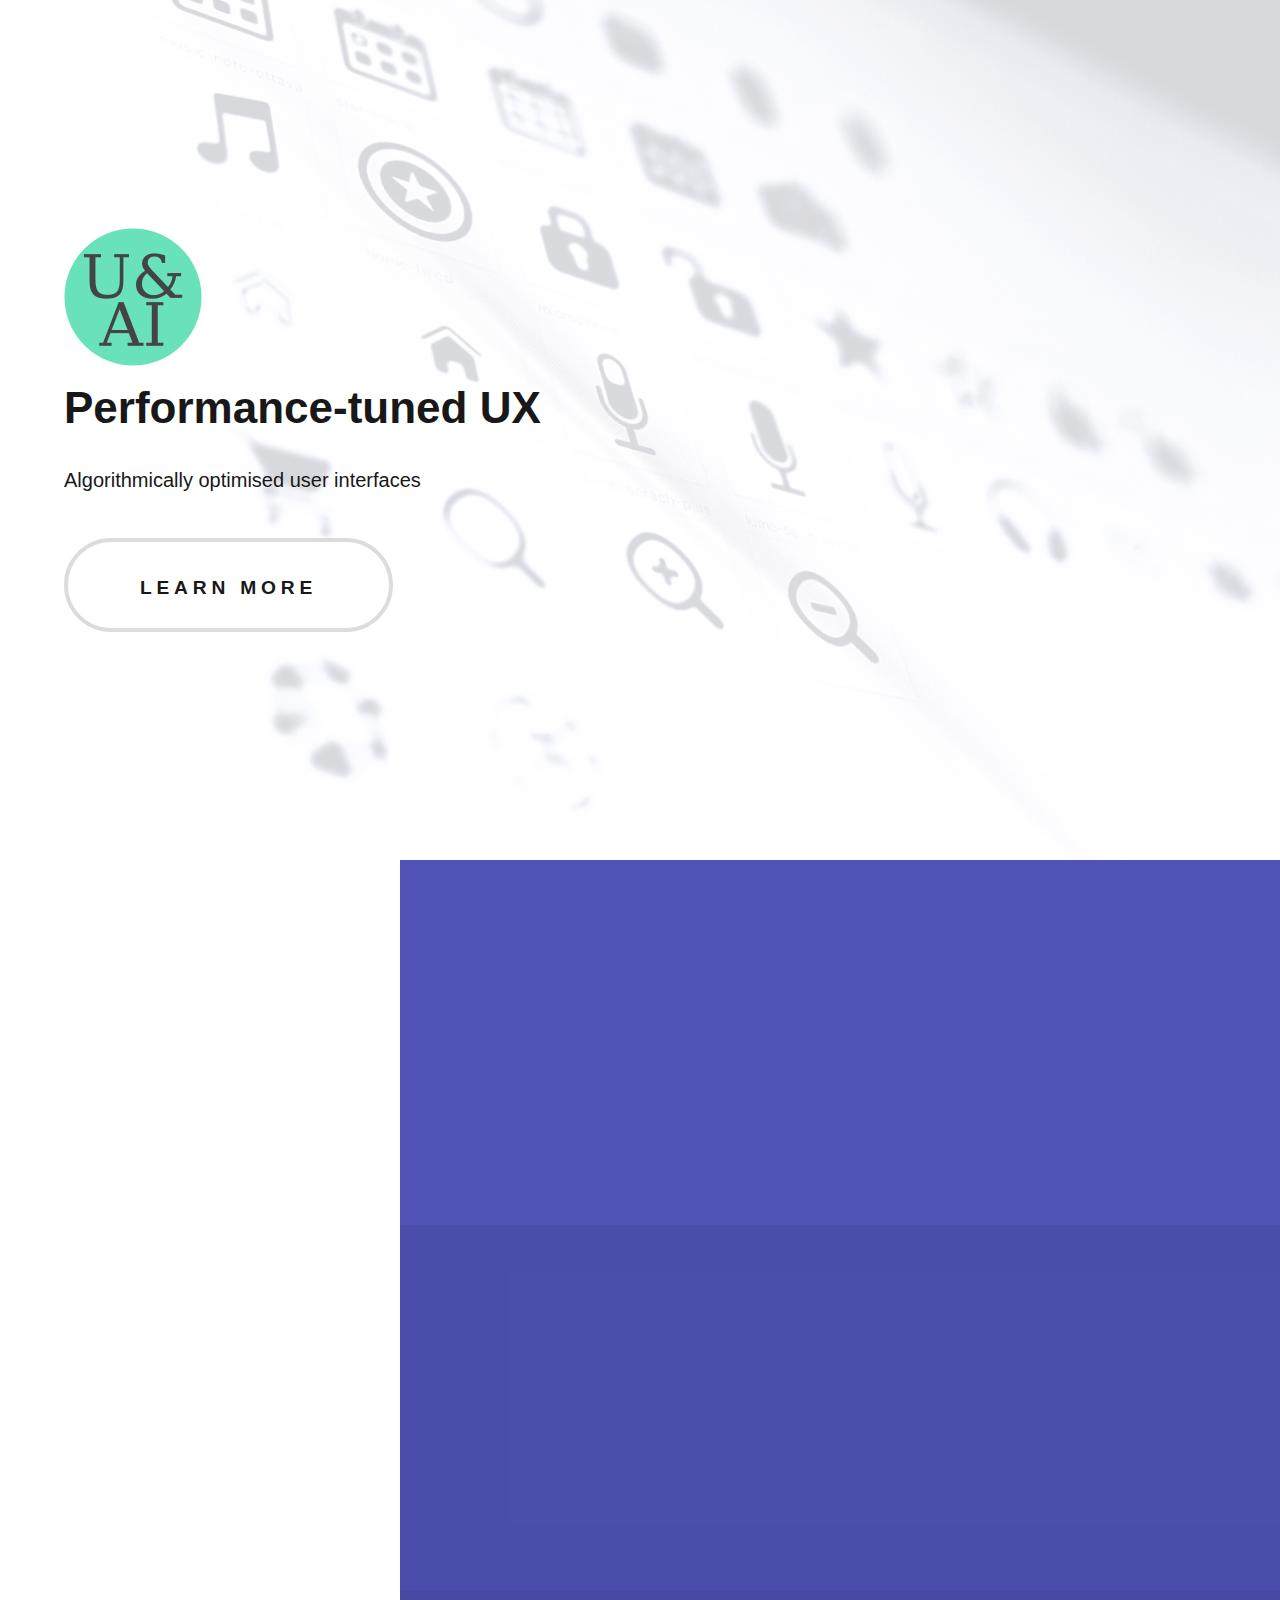
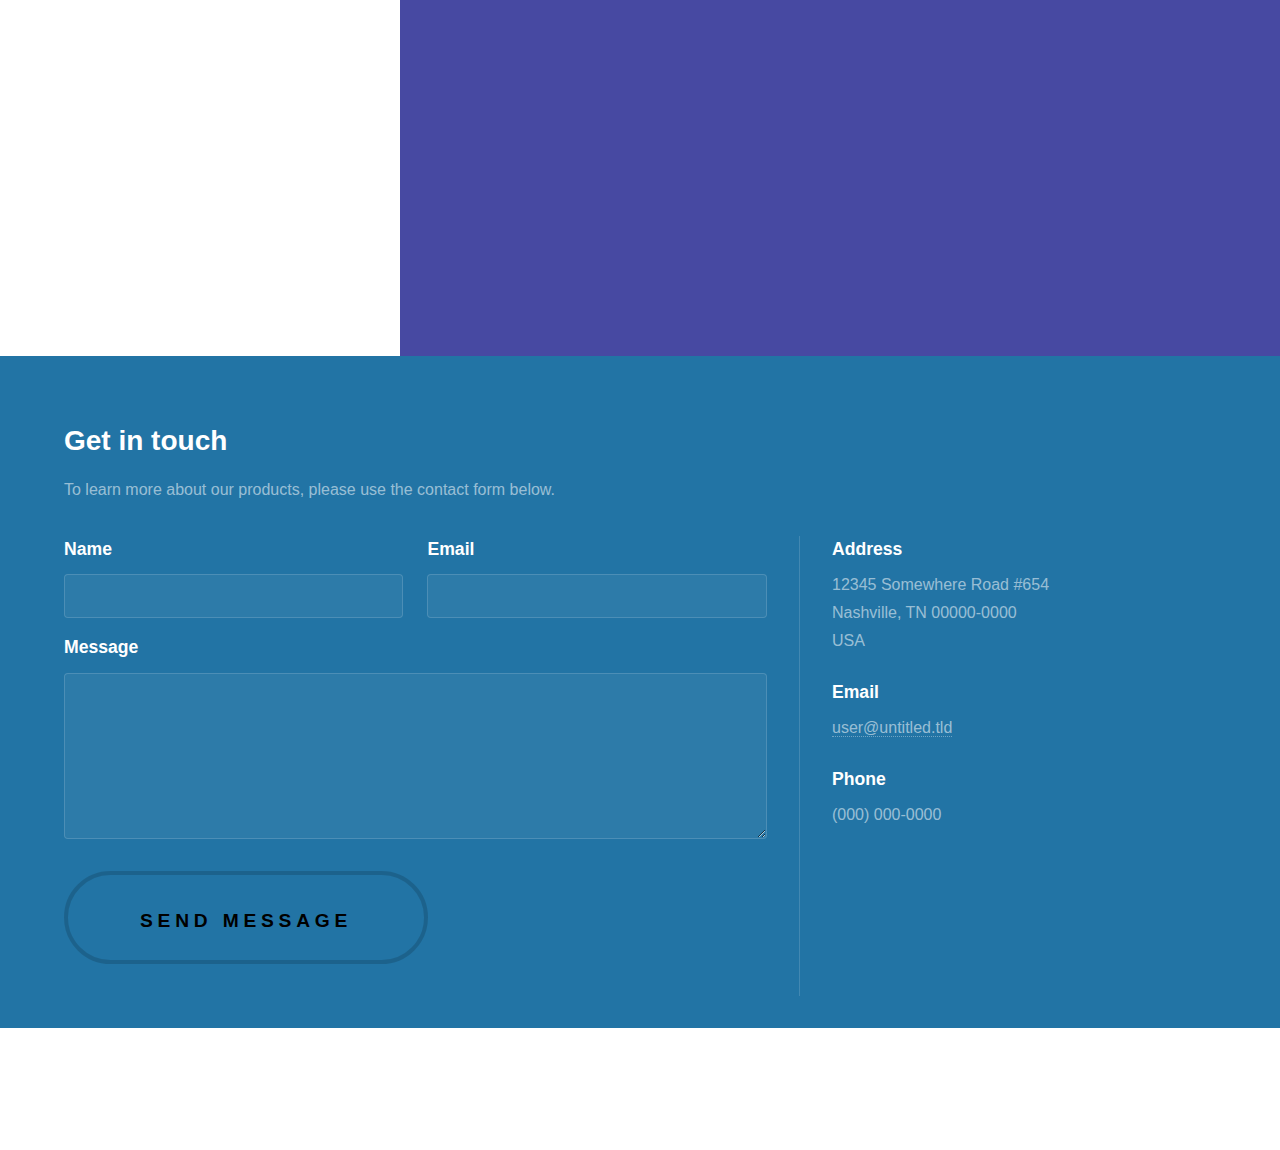
==== index.html @ 69322f47 "Update" ====
<!DOCTYPE HTML>
<!--
	Hyperspace by HTML5 UP
	html5up.net | @ajlkn
	Free for personal and commercial use under the CCA 3.0 license (html5up.net/license)
-->
<html>
	<head>
		<title>U&AI</title>
		<meta charset="utf-8" />
		<meta name="viewport" content="width=device-width, initial-scale=1" />
		<!--[if lte IE 8]><script src="assets/js/ie/html5shiv.js"></script><![endif]-->
		<link rel="stylesheet" href="assets/css/main.css" />
		<!--[if lte IE 9]><link rel="stylesheet" href="assets/css/ie9.css" /><![endif]-->
		<!--[if lte IE 8]><link rel="stylesheet" href="assets/css/ie8.css" /><![endif]-->
	</head>
	<body>

		<!-- Sidebar -->
<!-- 			<section id="sidebar">
				<div class="inner">
					<nav>
						<ul>
							<li><a href="#intro">Welcome</a></li>
							<li><a href="#one">Who we are</a></li>
							<li><a href="#three">Get in touch</a></li>
						</ul>
					</nav>
				</div>
			</section> -->

		<!-- Wrapper -->
			<div id="wrapper">

				<!-- Intro -->
					<section id="intro" class="wrapper style1 fullscreen fade-up">
						<div class="inner">
							<img src="images/logo.png" alt="" data-position="center center" />
							<h1 style='color:#000000'>Performance-tuned UX</h1>
							<p style='color:#000000'>Algorithmically optimised user interfaces</p>
							<ul class="actions">
								<li><a href="#one" class="button scrolly">Learn more</a></li>
							</ul>
						</div>
					</section>

				<!-- One -->
					<section id="one" class="wrapper style2 spotlights">
						<section>
							<a href="#" class="image"><img src="images/pic01.jpg" alt="" data-position="center center" /></a>
							<div class="content">
								<div class="inner">
									<h2>Automated A/B Testing</h2>
									<p>Phasellus convallis elit id ullamcorper pulvinar. Duis aliquam turpis mauris, eu ultricies erat malesuada quis. Aliquam dapibus.</p>
									<ul class="actions">
										<li><a href="#" class="button">Learn more</a></li>
									</ul>
								</div>
							</div>
						</section>
						<section>
							<a href="#" class="image"><img src="images/pic02.jpg" alt="" data-position="top center" /></a>
							<div class="content">
								<div class="inner">
									<h2>User Analytics</h2>
									<p>Phasellus convallis elit id ullamcorper pulvinar. Duis aliquam turpis mauris, eu ultricies erat malesuada quis. Aliquam dapibus.</p>
									<ul class="actions">
										<li><a href="#" class="button">Learn more</a></li>
									</ul>
								</div>
							</div>
						</section>
						<section>
							<a href="#" class="image"><img src="images/pic03.jpg" alt="" data-position="25% 25%" /></a>
							<div class="content">
								<div class="inner">
									<h2>Ultricies aliquam</h2>
									<p>Phasellus convallis elit id ullamcorper pulvinar. Duis aliquam turpis mauris, eu ultricies erat malesuada quis. Aliquam dapibus.</p>
									<ul class="actions">
										<li><a href="#" class="button">Learn more</a></li>
									</ul>
								</div>
							</div>
						</section>
					</section>

 				<!-- Two -->
					<!-- <section id="two" class="wrapper style3 fade-up">
						<div class="inner">
							<h2>What we do</h2>
							<p>Phasellus convallis elit id ullamcorper pulvinar. Duis aliquam turpis mauris, eu ultricies erat malesuada quis. Aliquam dapibus, lacus eget hendrerit bibendum, urna est aliquam sem, sit amet imperdiet est velit quis lorem.</p>
							<div class="features">
								<section>
									<span class="icon major fa-code"></span>
									<h3>Lorem ipsum amet</h3>
									<p>Phasellus convallis elit id ullam corper amet et pulvinar. Duis aliquam turpis mauris, sed ultricies erat dapibus.</p>
								</section>
								<section>
									<span class="icon major fa-lock"></span>
									<h3>Aliquam sed nullam</h3>
									<p>Phasellus convallis elit id ullam corper amet et pulvinar. Duis aliquam turpis mauris, sed ultricies erat dapibus.</p>
								</section>
								<section>
									<span class="icon major fa-cog"></span>
									<h3>Sed erat ullam corper</h3>
									<p>Phasellus convallis elit id ullam corper amet et pulvinar. Duis aliquam turpis mauris, sed ultricies erat dapibus.</p>
								</section>
								<section>
									<span class="icon major fa-desktop"></span>
									<h3>Veroeros quis lorem</h3>
									<p>Phasellus convallis elit id ullam corper amet et pulvinar. Duis aliquam turpis mauris, sed ultricies erat dapibus.</p>
								</section>
								<section>
									<span class="icon major fa-chain"></span>
									<h3>Urna quis bibendum</h3>
									<p>Phasellus convallis elit id ullam corper amet et pulvinar. Duis aliquam turpis mauris, sed ultricies erat dapibus.</p>
								</section>
								<section>
									<span class="icon major fa-diamond"></span>
									<h3>Aliquam urna dapibus</h3>
									<p>Phasellus convallis elit id ullam corper amet et pulvinar. Duis aliquam turpis mauris, sed ultricies erat dapibus.</p>
								</section>
							</div>
							<ul class="actions">
								<li><a href="#" class="button">Learn more</a></li>
							</ul>
						</div>
					</section> -->

				<!-- Three -->
					<section id="three" class="wrapper style1 fade-up">
						<div class="inner">
							<h2>Get in touch</h2>
							<p>To learn more about our products, please use the contact form below.</p>
							<div class="split style1">
								<section>
									<form method="post" action="#">
										<div class="field half first">
											<label for="name">Name</label>
											<input type="text" name="name" id="name" />
										</div>
										<div class="field half">
											<label for="email">Email</label>
											<input type="text" name="email" id="email" />
										</div>
										<div class="field">
											<label for="message">Message</label>
											<textarea name="message" id="message" rows="5"></textarea>
										</div>
										<ul class="actions">
											<li><a href="" class="button submit">Send Message</a></li>
										</ul>
									</form>
								</section>
								<section>
									<ul class="contact">
										<li>
											<h3>Address</h3>
											<span>12345 Somewhere Road #654<br />
											Nashville, TN 00000-0000<br />
											USA</span>
										</li>
										<li>
											<h3>Email</h3>
											<a href="#">user@untitled.tld</a>
										</li>
										<li>
											<h3>Phone</h3>
											<span>(000) 000-0000</span>
										</li>
<!-- 										<li>
											<h3>Social</h3>
											<ul class="icons">
												<li><a href="#" class="fa-twitter"><span class="label">Twitter</span></a></li>
												<li><a href="#" class="fa-facebook"><span class="label">Facebook</span></a></li>
												<li><a href="#" class="fa-github"><span class="label">GitHub</span></a></li>
												<li><a href="#" class="fa-instagram"><span class="label">Instagram</span></a></li>
												<li><a href="#" class="fa-linkedin"><span class="label">LinkedIn</span></a></li>
											</ul>
										</li> -->
									</ul>
								</section>
							</div>
						</div>
					</section>

			</div>

		<!-- Footer -->
			<footer id="footer" class="wrapper style1-alt">
				<div class="inner">
					<ul class="menu">
						<!-- <li>&copy; Untitled. All rights reserved.</li><li>Design: <a href="http://html5up.net">HTML5 UP</a></li> -->
					</ul>
				</div>
			</footer>

		<!-- Scripts -->
			<script src="assets/js/jquery.min.js"></script>
			<script src="assets/js/jquery.scrollex.min.js"></script>
			<script src="assets/js/jquery.scrolly.min.js"></script>
			<script src="assets/js/skel.min.js"></script>
			<script src="assets/js/util.js"></script>
			<!--[if lte IE 8]><script src="assets/js/ie/respond.min.js"></script><![endif]-->
			<script src="assets/js/main.js"></script>

	</body>
</html>
---- assets/css/main.css ----
@import url(font-awesome.min.css);

/*
	Hyperspace by HTML5 UP
	html5up.net | @ajlkn
	Free for personal and commercial use under the CCA 3.0 license (html5up.net/license)
*/

/* Reset */

	html, body, div, span, applet, object, iframe, h1, h2, h3, h4, h5, h6, p, blockquote, pre, a, abbr, acronym, address, big, cite, code, del, dfn, em, img, ins, kbd, q, s, samp, small, strike, strong, sub, sup, tt, var, b, u, i, center, dl, dt, dd, ol, ul, li, fieldset, form, label, legend, table, caption, tbody, tfoot, thead, tr, th, td, article, aside, canvas, details, embed, figure, figcaption, footer, header, hgroup, menu, nav, output, ruby, section, summary, time, mark, audio, video {
		margin: 0;
		padding: 0;
		border: 0;
		font-size: 100%;
		font: inherit;
		vertical-align: baseline;
	}

	article, aside, details, figcaption, figure, footer, header, hgroup, menu, nav, section {
		display: block;
	}

	body {
		line-height: 1;
	}

	ol, ul {
		list-style: none;
	}

	blockquote, q {
		quotes: none;
	}

	blockquote:before, blockquote:after, q:before, q:after {
		content: '';
		content: none;
	}

	table {
		border-collapse: collapse;
		border-spacing: 0;
	}

	body {
		-webkit-text-size-adjust: none;
	}

/* Box Model */

	*, *:before, *:after {
		-moz-box-sizing: border-box;
		-webkit-box-sizing: border-box;
		box-sizing: border-box;
	}

/* Grid */

	.row {
		border-bottom: solid 1px transparent;
		-moz-box-sizing: border-box;
		-webkit-box-sizing: border-box;
		box-sizing: border-box;
	}

	.row > * {
		float: left;
		-moz-box-sizing: border-box;
		-webkit-box-sizing: border-box;
		box-sizing: border-box;
	}

	.row:after, .row:before {
		content: '';
		display: block;
		clear: both;
		height: 0;
	}

	.row.uniform > * > :first-child {
		margin-top: 0;
	}

	.row.uniform > * > :last-child {
		margin-bottom: 0;
	}

	.row.\30 \25 > * {
		padding: 0 0 0 0em;
	}

	.row.\30 \25 {
		margin: 0 0 -1px 0em;
	}

	.row.uniform.\30 \25 > * {
		padding: 0em 0 0 0em;
	}

	.row.uniform.\30 \25 {
		margin: 0em 0 -1px 0em;
	}

	.row > * {
		padding: 0 0 0 1.5em;
	}

	.row {
		margin: 0 0 -1px -1.5em;
	}

	.row.uniform > * {
		padding: 1.5em 0 0 1.5em;
	}

	.row.uniform {
		margin: -1.5em 0 -1px -1.5em;
	}

	.row.\32 00\25 > * {
		padding: 0 0 0 3em;
	}

	.row.\32 00\25 {
		margin: 0 0 -1px -3em;
	}

	.row.uniform.\32 00\25 > * {
		padding: 3em 0 0 3em;
	}

	.row.uniform.\32 00\25 {
		margin: -3em 0 -1px -3em;
	}

	.row.\31 50\25 > * {
		padding: 0 0 0 2.25em;
	}

	.row.\31 50\25 {
		margin: 0 0 -1px -2.25em;
	}

	.row.uniform.\31 50\25 > * {
		padding: 2.25em 0 0 2.25em;
	}

	.row.uniform.\31 50\25 {
		margin: -2.25em 0 -1px -2.25em;
	}

	.row.\35 0\25 > * {
		padding: 0 0 0 0.75em;
	}

	.row.\35 0\25 {
		margin: 0 0 -1px -0.75em;
	}

	.row.uniform.\35 0\25 > * {
		padding: 0.75em 0 0 0.75em;
	}

	.row.uniform.\35 0\25 {
		margin: -0.75em 0 -1px -0.75em;
	}

	.row.\32 5\25 > * {
		padding: 0 0 0 0.375em;
	}

	.row.\32 5\25 {
		margin: 0 0 -1px -0.375em;
	}

	.row.uniform.\32 5\25 > * {
		padding: 0.375em 0 0 0.375em;
	}

	.row.uniform.\32 5\25 {
		margin: -0.375em 0 -1px -0.375em;
	}

	.\31 2u, .\31 2u\24 {
		width: 100%;
		clear: none;
		margin-left: 0;
	}

	.\31 1u, .\31 1u\24 {
		width: 91.6666666667%;
		clear: none;
		margin-left: 0;
	}

	.\31 0u, .\31 0u\24 {
		width: 83.3333333333%;
		clear: none;
		margin-left: 0;
	}

	.\39 u, .\39 u\24 {
		width: 75%;
		clear: none;
		margin-left: 0;
	}

	.\38 u, .\38 u\24 {
		width: 66.6666666667%;
		clear: none;
		margin-left: 0;
	}

	.\37 u, .\37 u\24 {
		width: 58.3333333333%;
		clear: none;
		margin-left: 0;
	}

	.\36 u, .\36 u\24 {
		width: 50%;
		clear: none;
		margin-left: 0;
	}

	.\35 u, .\35 u\24 {
		width: 41.6666666667%;
		clear: none;
		margin-left: 0;
	}

	.\34 u, .\34 u\24 {
		width: 33.3333333333%;
		clear: none;
		margin-left: 0;
	}

	.\33 u, .\33 u\24 {
		width: 25%;
		clear: none;
		margin-left: 0;
	}

	.\32 u, .\32 u\24 {
		width: 16.6666666667%;
		clear: none;
		margin-left: 0;
	}

	.\31 u, .\31 u\24 {
		width: 8.3333333333%;
		clear: none;
		margin-left: 0;
	}

	.\31 2u\24 + *,
	.\31 1u\24 + *,
	.\31 0u\24 + *,
	.\39 u\24 + *,
	.\38 u\24 + *,
	.\37 u\24 + *,
	.\36 u\24 + *,
	.\35 u\24 + *,
	.\34 u\24 + *,
	.\33 u\24 + *,
	.\32 u\24 + *,
	.\31 u\24 + * {
		clear: left;
	}

	.\-11u {
		margin-left: 91.66667%;
	}

	.\-10u {
		margin-left: 83.33333%;
	}

	.\-9u {
		margin-left: 75%;
	}

	.\-8u {
		margin-left: 66.66667%;
	}

	.\-7u {
		margin-left: 58.33333%;
	}

	.\-6u {
		margin-left: 50%;
	}

	.\-5u {
		margin-left: 41.66667%;
	}

	.\-4u {
		margin-left: 33.33333%;
	}

	.\-3u {
		margin-left: 25%;
	}

	.\-2u {
		margin-left: 16.66667%;
	}

	.\-1u {
		margin-left: 8.33333%;
	}

	@media screen and (max-width: 1680px) {

		.row > * {
			padding: 0 0 0 1.5em;
		}

		.row {
			margin: 0 0 -1px -1.5em;
		}

		.row.uniform > * {
			padding: 1.5em 0 0 1.5em;
		}

		.row.uniform {
			margin: -1.5em 0 -1px -1.5em;
		}

		.row.\32 00\25 > * {
			padding: 0 0 0 3em;
		}

		.row.\32 00\25 {
			margin: 0 0 -1px -3em;
		}

		.row.uniform.\32 00\25 > * {
			padding: 3em 0 0 3em;
		}

		.row.uniform.\32 00\25 {
			margin: -3em 0 -1px -3em;
		}

		.row.\31 50\25 > * {
			padding: 0 0 0 2.25em;
		}

		.row.\31 50\25 {
			margin: 0 0 -1px -2.25em;
		}

		.row.uniform.\31 50\25 > * {
			padding: 2.25em 0 0 2.25em;
		}

		.row.uniform.\31 50\25 {
			margin: -2.25em 0 -1px -2.25em;
		}

		.row.\35 0\25 > * {
			padding: 0 0 0 0.75em;
		}

		.row.\35 0\25 {
			margin: 0 0 -1px -0.75em;
		}

		.row.uniform.\35 0\25 > * {
			padding: 0.75em 0 0 0.75em;
		}

		.row.uniform.\35 0\25 {
			margin: -0.75em 0 -1px -0.75em;
		}

		.row.\32 5\25 > * {
			padding: 0 0 0 0.375em;
		}

		.row.\32 5\25 {
			margin: 0 0 -1px -0.375em;
		}

		.row.uniform.\32 5\25 > * {
			padding: 0.375em 0 0 0.375em;
		}

		.row.uniform.\32 5\25 {
			margin: -0.375em 0 -1px -0.375em;
		}

		.\31 2u\28xlarge\29, .\31 2u\24\28xlarge\29 {
			width: 100%;
			clear: none;
			margin-left: 0;
		}

		.\31 1u\28xlarge\29, .\31 1u\24\28xlarge\29 {
			width: 91.6666666667%;
			clear: none;
			margin-left: 0;
		}

		.\31 0u\28xlarge\29, .\31 0u\24\28xlarge\29 {
			width: 83.3333333333%;
			clear: none;
			margin-left: 0;
		}

		.\39 u\28xlarge\29, .\39 u\24\28xlarge\29 {
			width: 75%;
			clear: none;
			margin-left: 0;
		}

		.\38 u\28xlarge\29, .\38 u\24\28xlarge\29 {
			width: 66.6666666667%;
			clear: none;
			margin-left: 0;
		}

		.\37 u\28xlarge\29, .\37 u\24\28xlarge\29 {
			width: 58.3333333333%;
			clear: none;
			margin-left: 0;
		}

		.\36 u\28xlarge\29, .\36 u\24\28xlarge\29 {
			width: 50%;
			clear: none;
			margin-left: 0;
		}

		.\35 u\28xlarge\29, .\35 u\24\28xlarge\29 {
			width: 41.6666666667%;
			clear: none;
			margin-left: 0;
		}

		.\34 u\28xlarge\29, .\34 u\24\28xlarge\29 {
			width: 33.3333333333%;
			clear: none;
			margin-left: 0;
		}

		.\33 u\28xlarge\29, .\33 u\24\28xlarge\29 {
			width: 25%;
			clear: none;
			margin-left: 0;
		}

		.\32 u\28xlarge\29, .\32 u\24\28xlarge\29 {
			width: 16.6666666667%;
			clear: none;
			margin-left: 0;
		}

		.\31 u\28xlarge\29, .\31 u\24\28xlarge\29 {
			width: 8.3333333333%;
			clear: none;
			margin-left: 0;
		}

		.\31 2u\24\28xlarge\29 + *,
		.\31 1u\24\28xlarge\29 + *,
		.\31 0u\24\28xlarge\29 + *,
		.\39 u\24\28xlarge\29 + *,
		.\38 u\24\28xlarge\29 + *,
		.\37 u\24\28xlarge\29 + *,
		.\36 u\24\28xlarge\29 + *,
		.\35 u\24\28xlarge\29 + *,
		.\34 u\24\28xlarge\29 + *,
		.\33 u\24\28xlarge\29 + *,
		.\32 u\24\28xlarge\29 + *,
		.\31 u\24\28xlarge\29 + * {
			clear: left;
		}

		.\-11u\28xlarge\29 {
			margin-left: 91.66667%;
		}

		.\-10u\28xlarge\29 {
			margin-left: 83.33333%;
		}

		.\-9u\28xlarge\29 {
			margin-left: 75%;
		}

		.\-8u\28xlarge\29 {
			margin-left: 66.66667%;
		}

		.\-7u\28xlarge\29 {
			margin-left: 58.33333%;
		}

		.\-6u\28xlarge\29 {
			margin-left: 50%;
		}

		.\-5u\28xlarge\29 {
			margin-left: 41.66667%;
		}

		.\-4u\28xlarge\29 {
			margin-left: 33.33333%;
		}

		.\-3u\28xlarge\29 {
			margin-left: 25%;
		}

		.\-2u\28xlarge\29 {
			margin-left: 16.66667%;
		}

		.\-1u\28xlarge\29 {
			margin-left: 8.33333%;
		}

	}

	@media screen and (max-width: 1280px) {

		.row > * {
			padding: 0 0 0 1.5em;
		}

		.row {
			margin: 0 0 -1px -1.5em;
		}

		.row.uniform > * {
			padding: 1.5em 0 0 1.5em;
		}

		.row.uniform {
			margin: -1.5em 0 -1px -1.5em;
		}

		.row.\32 00\25 > * {
			padding: 0 0 0 3em;
		}

		.row.\32 00\25 {
			margin: 0 0 -1px -3em;
		}

		.row.uniform.\32 00\25 > * {
			padding: 3em 0 0 3em;
		}

		.row.uniform.\32 00\25 {
			margin: -3em 0 -1px -3em;
		}

		.row.\31 50\25 > * {
			padding: 0 0 0 2.25em;
		}

		.row.\31 50\25 {
			margin: 0 0 -1px -2.25em;
		}

		.row.uniform.\31 50\25 > * {
			padding: 2.25em 0 0 2.25em;
		}

		.row.uniform.\31 50\25 {
			margin: -2.25em 0 -1px -2.25em;
		}

		.row.\35 0\25 > * {
			padding: 0 0 0 0.75em;
		}

		.row.\35 0\25 {
			margin: 0 0 -1px -0.75em;
		}

		.row.uniform.\35 0\25 > * {
			padding: 0.75em 0 0 0.75em;
		}

		.row.uniform.\35 0\25 {
			margin: -0.75em 0 -1px -0.75em;
		}

		.row.\32 5\25 > * {
			padding: 0 0 0 0.375em;
		}

		.row.\32 5\25 {
			margin: 0 0 -1px -0.375em;
		}

		.row.uniform.\32 5\25 > * {
			padding: 0.375em 0 0 0.375em;
		}

		.row.uniform.\32 5\25 {
			margin: -0.375em 0 -1px -0.375em;
		}

		.\31 2u\28large\29, .\31 2u\24\28large\29 {
			width: 100%;
			clear: none;
			margin-left: 0;
		}

		.\31 1u\28large\29, .\31 1u\24\28large\29 {
			width: 91.6666666667%;
			clear: none;
			margin-left: 0;
		}

		.\31 0u\28large\29, .\31 0u\24\28large\29 {
			width: 83.3333333333%;
			clear: none;
			margin-left: 0;
		}

		.\39 u\28large\29, .\39 u\24\28large\29 {
			width: 75%;
			clear: none;
			margin-left: 0;
		}

		.\38 u\28large\29, .\38 u\24\28large\29 {
			width: 66.6666666667%;
			clear: none;
			margin-left: 0;
		}

		.\37 u\28large\29, .\37 u\24\28large\29 {
			width: 58.3333333333%;
			clear: none;
			margin-left: 0;
		}

		.\36 u\28large\29, .\36 u\24\28large\29 {
			width: 50%;
			clear: none;
			margin-left: 0;
		}

		.\35 u\28large\29, .\35 u\24\28large\29 {
			width: 41.6666666667%;
			clear: none;
			margin-left: 0;
		}

		.\34 u\28large\29, .\34 u\24\28large\29 {
			width: 33.3333333333%;
			clear: none;
			margin-left: 0;
		}

		.\33 u\28large\29, .\33 u\24\28large\29 {
			width: 25%;
			clear: none;
			margin-left: 0;
		}

		.\32 u\28large\29, .\32 u\24\28large\29 {
			width: 16.6666666667%;
			clear: none;
			margin-left: 0;
		}

		.\31 u\28large\29, .\31 u\24\28large\29 {
			width: 8.3333333333%;
			clear: none;
			margin-left: 0;
		}

		.\31 2u\24\28large\29 + *,
		.\31 1u\24\28large\29 + *,
		.\31 0u\24\28large\29 + *,
		.\39 u\24\28large\29 + *,
		.\38 u\24\28large\29 + *,
		.\37 u\24\28large\29 + *,
		.\36 u\24\28large\29 + *,
		.\35 u\24\28large\29 + *,
		.\34 u\24\28large\29 + *,
		.\33 u\24\28large\29 + *,
		.\32 u\24\28large\29 + *,
		.\31 u\24\28large\29 + * {
			clear: left;
		}

		.\-11u\28large\29 {
			margin-left: 91.66667%;
		}

		.\-10u\28large\29 {
			margin-left: 83.33333%;
		}

		.\-9u\28large\29 {
			margin-left: 75%;
		}

		.\-8u\28large\29 {
			margin-left: 66.66667%;
		}

		.\-7u\28large\29 {
			margin-left: 58.33333%;
		}

		.\-6u\28large\29 {
			margin-left: 50%;
		}

		.\-5u\28large\29 {
			margin-left: 41.66667%;
		}

		.\-4u\28large\29 {
			margin-left: 33.33333%;
		}

		.\-3u\28large\29 {
			margin-left: 25%;
		}

		.\-2u\28large\29 {
			margin-left: 16.66667%;
		}

		.\-1u\28large\29 {
			margin-left: 8.33333%;
		}

	}

	@media screen and (max-width: 980px) {

		.row > * {
			padding: 0 0 0 1.5em;
		}

		.row {
			margin: 0 0 -1px -1.5em;
		}

		.row.uniform > * {
			padding: 1.5em 0 0 1.5em;
		}

		.row.uniform {
			margin: -1.5em 0 -1px -1.5em;
		}

		.row.\32 00\25 > * {
			padding: 0 0 0 3em;
		}

		.row.\32 00\25 {
			margin: 0 0 -1px -3em;
		}

		.row.uniform.\32 00\25 > * {
			padding: 3em 0 0 3em;
		}

		.row.uniform.\32 00\25 {
			margin: -3em 0 -1px -3em;
		}

		.row.\31 50\25 > * {
			padding: 0 0 0 2.25em;
		}

		.row.\31 50\25 {
			margin: 0 0 -1px -2.25em;
		}

		.row.uniform.\31 50\25 > * {
			padding: 2.25em 0 0 2.25em;
		}

		.row.uniform.\31 50\25 {
			margin: -2.25em 0 -1px -2.25em;
		}

		.row.\35 0\25 > * {
			padding: 0 0 0 0.75em;
		}

		.row.\35 0\25 {
			margin: 0 0 -1px -0.75em;
		}

		.row.uniform.\35 0\25 > * {
			padding: 0.75em 0 0 0.75em;
		}

		.row.uniform.\35 0\25 {
			margin: -0.75em 0 -1px -0.75em;
		}

		.row.\32 5\25 > * {
			padding: 0 0 0 0.375em;
		}

		.row.\32 5\25 {
			margin: 0 0 -1px -0.375em;
		}

		.row.uniform.\32 5\25 > * {
			padding: 0.375em 0 0 0.375em;
		}

		.row.uniform.\32 5\25 {
			margin: -0.375em 0 -1px -0.375em;
		}

		.\31 2u\28medium\29, .\31 2u\24\28medium\29 {
			width: 100%;
			clear: none;
			margin-left: 0;
		}

		.\31 1u\28medium\29, .\31 1u\24\28medium\29 {
			width: 91.6666666667%;
			clear: none;
			margin-left: 0;
		}

		.\31 0u\28medium\29, .\31 0u\24\28medium\29 {
			width: 83.3333333333%;
			clear: none;
			margin-left: 0;
		}

		.\39 u\28medium\29, .\39 u\24\28medium\29 {
			width: 75%;
			clear: none;
			margin-left: 0;
		}

		.\38 u\28medium\29, .\38 u\24\28medium\29 {
			width: 66.6666666667%;
			clear: none;
			margin-left: 0;
		}

		.\37 u\28medium\29, .\37 u\24\28medium\29 {
			width: 58.3333333333%;
			clear: none;
			margin-left: 0;
		}

		.\36 u\28medium\29, .\36 u\24\28medium\29 {
			width: 50%;
			clear: none;
			margin-left: 0;
		}

		.\35 u\28medium\29, .\35 u\24\28medium\29 {
			width: 41.6666666667%;
			clear: none;
			margin-left: 0;
		}

		.\34 u\28medium\29, .\34 u\24\28medium\29 {
			width: 33.3333333333%;
			clear: none;
			margin-left: 0;
		}

		.\33 u\28medium\29, .\33 u\24\28medium\29 {
			width: 25%;
			clear: none;
			margin-left: 0;
		}

		.\32 u\28medium\29, .\32 u\24\28medium\29 {
			width: 16.6666666667%;
			clear: none;
			margin-left: 0;
		}

		.\31 u\28medium\29, .\31 u\24\28medium\29 {
			width: 8.3333333333%;
			clear: none;
			margin-left: 0;
		}

		.\31 2u\24\28medium\29 + *,
		.\31 1u\24\28medium\29 + *,
		.\31 0u\24\28medium\29 + *,
		.\39 u\24\28medium\29 + *,
		.\38 u\24\28medium\29 + *,
		.\37 u\24\28medium\29 + *,
		.\36 u\24\28medium\29 + *,
		.\35 u\24\28medium\29 + *,
		.\34 u\24\28medium\29 + *,
		.\33 u\24\28medium\29 + *,
		.\32 u\24\28medium\29 + *,
		.\31 u\24\28medium\29 + * {
			clear: left;
		}

		.\-11u\28medium\29 {
			margin-left: 91.66667%;
		}

		.\-10u\28medium\29 {
			margin-left: 83.33333%;
		}

		.\-9u\28medium\29 {
			margin-left: 75%;
		}

		.\-8u\28medium\29 {
			margin-left: 66.66667%;
		}

		.\-7u\28medium\29 {
			margin-left: 58.33333%;
		}

		.\-6u\28medium\29 {
			margin-left: 50%;
		}

		.\-5u\28medium\29 {
			margin-left: 41.66667%;
		}

		.\-4u\28medium\29 {
			margin-left: 33.33333%;
		}

		.\-3u\28medium\29 {
			margin-left: 25%;
		}

		.\-2u\28medium\29 {
			margin-left: 16.66667%;
		}

		.\-1u\28medium\29 {
			margin-left: 8.33333%;
		}

	}

	@media screen and (max-width: 736px) {

		.row > * {
			padding: 0 0 0 1.5em;
		}

		.row {
			margin: 0 0 -1px -1.5em;
		}

		.row.uniform > * {
			padding: 1.5em 0 0 1.5em;
		}

		.row.uniform {
			margin: -1.5em 0 -1px -1.5em;
		}

		.row.\32 00\25 > * {
			padding: 0 0 0 3em;
		}

		.row.\32 00\25 {
			margin: 0 0 -1px -3em;
		}

		.row.uniform.\32 00\25 > * {
			padding: 3em 0 0 3em;
		}

		.row.uniform.\32 00\25 {
			margin: -3em 0 -1px -3em;
		}

		.row.\31 50\25 > * {
			padding: 0 0 0 2.25em;
		}

		.row.\31 50\25 {
			margin: 0 0 -1px -2.25em;
		}

		.row.uniform.\31 50\25 > * {
			padding: 2.25em 0 0 2.25em;
		}

		.row.uniform.\31 50\25 {
			margin: -2.25em 0 -1px -2.25em;
		}

		.row.\35 0\25 > * {
			padding: 0 0 0 0.75em;
		}

		.row.\35 0\25 {
			margin: 0 0 -1px -0.75em;
		}

		.row.uniform.\35 0\25 > * {
			padding: 0.75em 0 0 0.75em;
		}

		.row.uniform.\35 0\25 {
			margin: -0.75em 0 -1px -0.75em;
		}

		.row.\32 5\25 > * {
			padding: 0 0 0 0.375em;
		}

		.row.\32 5\25 {
			margin: 0 0 -1px -0.375em;
		}

		.row.uniform.\32 5\25 > * {
			padding: 0.375em 0 0 0.375em;
		}

		.row.uniform.\32 5\25 {
			margin: -0.375em 0 -1px -0.375em;
		}

		.\31 2u\28small\29, .\31 2u\24\28small\29 {
			width: 100%;
			clear: none;
			margin-left: 0;
		}

		.\31 1u\28small\29, .\31 1u\24\28small\29 {
			width: 91.6666666667%;
			clear: none;
			margin-left: 0;
		}

		.\31 0u\28small\29, .\31 0u\24\28small\29 {
			width: 83.3333333333%;
			clear: none;
			margin-left: 0;
		}

		.\39 u\28small\29, .\39 u\24\28small\29 {
			width: 75%;
			clear: none;
			margin-left: 0;
		}

		.\38 u\28small\29, .\38 u\24\28small\29 {
			width: 66.6666666667%;
			clear: none;
			margin-left: 0;
		}

		.\37 u\28small\29, .\37 u\24\28small\29 {
			width: 58.3333333333%;
			clear: none;
			margin-left: 0;
		}

		.\36 u\28small\29, .\36 u\24\28small\29 {
			width: 50%;
			clear: none;
			margin-left: 0;
		}

		.\35 u\28small\29, .\35 u\24\28small\29 {
			width: 41.6666666667%;
			clear: none;
			margin-left: 0;
		}

		.\34 u\28small\29, .\34 u\24\28small\29 {
			width: 33.3333333333%;
			clear: none;
			margin-left: 0;
		}

		.\33 u\28small\29, .\33 u\24\28small\29 {
			width: 25%;
			clear: none;
			margin-left: 0;
		}

		.\32 u\28small\29, .\32 u\24\28small\29 {
			width: 16.6666666667%;
			clear: none;
			margin-left: 0;
		}

		.\31 u\28small\29, .\31 u\24\28small\29 {
			width: 8.3333333333%;
			clear: none;
			margin-left: 0;
		}

		.\31 2u\24\28small\29 + *,
		.\31 1u\24\28small\29 + *,
		.\31 0u\24\28small\29 + *,
		.\39 u\24\28small\29 + *,
		.\38 u\24\28small\29 + *,
		.\37 u\24\28small\29 + *,
		.\36 u\24\28small\29 + *,
		.\35 u\24\28small\29 + *,
		.\34 u\24\28small\29 + *,
		.\33 u\24\28small\29 + *,
		.\32 u\24\28small\29 + *,
		.\31 u\24\28small\29 + * {
			clear: left;
		}

		.\-11u\28small\29 {
			margin-left: 91.66667%;
		}

		.\-10u\28small\29 {
			margin-left: 83.33333%;
		}

		.\-9u\28small\29 {
			margin-left: 75%;
		}

		.\-8u\28small\29 {
			margin-left: 66.66667%;
		}

		.\-7u\28small\29 {
			margin-left: 58.33333%;
		}

		.\-6u\28small\29 {
			margin-left: 50%;
		}

		.\-5u\28small\29 {
			margin-left: 41.66667%;
		}

		.\-4u\28small\29 {
			margin-left: 33.33333%;
		}

		.\-3u\28small\29 {
			margin-left: 25%;
		}

		.\-2u\28small\29 {
			margin-left: 16.66667%;
		}

		.\-1u\28small\29 {
			margin-left: 8.33333%;
		}

	}

	@media screen and (max-width: 480px) {

		.row > * {
			padding: 0 0 0 1.5em;
		}

		.row {
			margin: 0 0 -1px -1.5em;
		}

		.row.uniform > * {
			padding: 1.5em 0 0 1.5em;
		}

		.row.uniform {
			margin: -1.5em 0 -1px -1.5em;
		}

		.row.\32 00\25 > * {
			padding: 0 0 0 3em;
		}

		.row.\32 00\25 {
			margin: 0 0 -1px -3em;
		}

		.row.uniform.\32 00\25 > * {
			padding: 3em 0 0 3em;
		}

		.row.uniform.\32 00\25 {
			margin: -3em 0 -1px -3em;
		}

		.row.\31 50\25 > * {
			padding: 0 0 0 2.25em;
		}

		.row.\31 50\25 {
			margin: 0 0 -1px -2.25em;
		}

		.row.uniform.\31 50\25 > * {
			padding: 2.25em 0 0 2.25em;
		}

		.row.uniform.\31 50\25 {
			margin: -2.25em 0 -1px -2.25em;
		}

		.row.\35 0\25 > * {
			padding: 0 0 0 0.75em;
		}

		.row.\35 0\25 {
			margin: 0 0 -1px -0.75em;
		}

		.row.uniform.\35 0\25 > * {
			padding: 0.75em 0 0 0.75em;
		}

		.row.uniform.\35 0\25 {
			margin: -0.75em 0 -1px -0.75em;
		}

		.row.\32 5\25 > * {
			padding: 0 0 0 0.375em;
		}

		.row.\32 5\25 {
			margin: 0 0 -1px -0.375em;
		}

		.row.uniform.\32 5\25 > * {
			padding: 0.375em 0 0 0.375em;
		}

		.row.uniform.\32 5\25 {
			margin: -0.375em 0 -1px -0.375em;
		}

		.\31 2u\28xsmall\29, .\31 2u\24\28xsmall\29 {
			width: 100%;
			clear: none;
			margin-left: 0;
		}

		.\31 1u\28xsmall\29, .\31 1u\24\28xsmall\29 {
			width: 91.6666666667%;
			clear: none;
			margin-left: 0;
		}

		.\31 0u\28xsmall\29, .\31 0u\24\28xsmall\29 {
			width: 83.3333333333%;
			clear: none;
			margin-left: 0;
		}

		.\39 u\28xsmall\29, .\39 u\24\28xsmall\29 {
			width: 75%;
			clear: none;
			margin-left: 0;
		}

		.\38 u\28xsmall\29, .\38 u\24\28xsmall\29 {
			width: 66.6666666667%;
			clear: none;
			margin-left: 0;
		}

		.\37 u\28xsmall\29, .\37 u\24\28xsmall\29 {
			width: 58.3333333333%;
			clear: none;
			margin-left: 0;
		}

		.\36 u\28xsmall\29, .\36 u\24\28xsmall\29 {
			width: 50%;
			clear: none;
			margin-left: 0;
		}

		.\35 u\28xsmall\29, .\35 u\24\28xsmall\29 {
			width: 41.6666666667%;
			clear: none;
			margin-left: 0;
		}

		.\34 u\28xsmall\29, .\34 u\24\28xsmall\29 {
			width: 33.3333333333%;
			clear: none;
			margin-left: 0;
		}

		.\33 u\28xsmall\29, .\33 u\24\28xsmall\29 {
			width: 25%;
			clear: none;
			margin-left: 0;
		}

		.\32 u\28xsmall\29, .\32 u\24\28xsmall\29 {
			width: 16.6666666667%;
			clear: none;
			margin-left: 0;
		}

		.\31 u\28xsmall\29, .\31 u\24\28xsmall\29 {
			width: 8.3333333333%;
			clear: none;
			margin-left: 0;
		}

		.\31 2u\24\28xsmall\29 + *,
		.\31 1u\24\28xsmall\29 + *,
		.\31 0u\24\28xsmall\29 + *,
		.\39 u\24\28xsmall\29 + *,
		.\38 u\24\28xsmall\29 + *,
		.\37 u\24\28xsmall\29 + *,
		.\36 u\24\28xsmall\29 + *,
		.\35 u\24\28xsmall\29 + *,
		.\34 u\24\28xsmall\29 + *,
		.\33 u\24\28xsmall\29 + *,
		.\32 u\24\28xsmall\29 + *,
		.\31 u\24\28xsmall\29 + * {
			clear: left;
		}

		.\-11u\28xsmall\29 {
			margin-left: 91.66667%;
		}

		.\-10u\28xsmall\29 {
			margin-left: 83.33333%;
		}

		.\-9u\28xsmall\29 {
			margin-left: 75%;
		}

		.\-8u\28xsmall\29 {
			margin-left: 66.66667%;
		}

		.\-7u\28xsmall\29 {
			margin-left: 58.33333%;
		}

		.\-6u\28xsmall\29 {
			margin-left: 50%;
		}

		.\-5u\28xsmall\29 {
			margin-left: 41.66667%;
		}

		.\-4u\28xsmall\29 {
			margin-left: 33.33333%;
		}

		.\-3u\28xsmall\29 {
			margin-left: 25%;
		}

		.\-2u\28xsmall\29 {
			margin-left: 16.66667%;
		}

		.\-1u\28xsmall\29 {
			margin-left: 8.33333%;
		}

	}

	@media screen and (max-width: 360px) {

		.row > * {
			padding: 0 0 0 1.5em;
		}

		.row {
			margin: 0 0 -1px -1.5em;
		}

		.row.uniform > * {
			padding: 1.5em 0 0 1.5em;
		}

		.row.uniform {
			margin: -1.5em 0 -1px -1.5em;
		}

		.row.\32 00\25 > * {
			padding: 0 0 0 3em;
		}

		.row.\32 00\25 {
			margin: 0 0 -1px -3em;
		}

		.row.uniform.\32 00\25 > * {
			padding: 3em 0 0 3em;
		}

		.row.uniform.\32 00\25 {
			margin: -3em 0 -1px -3em;
		}

		.row.\31 50\25 > * {
			padding: 0 0 0 2.25em;
		}

		.row.\31 50\25 {
			margin: 0 0 -1px -2.25em;
		}

		.row.uniform.\31 50\25 > * {
			padding: 2.25em 0 0 2.25em;
		}

		.row.uniform.\31 50\25 {
			margin: -2.25em 0 -1px -2.25em;
		}

		.row.\35 0\25 > * {
			padding: 0 0 0 0.75em;
		}

		.row.\35 0\25 {
			margin: 0 0 -1px -0.75em;
		}

		.row.uniform.\35 0\25 > * {
			padding: 0.75em 0 0 0.75em;
		}

		.row.uniform.\35 0\25 {
			margin: -0.75em 0 -1px -0.75em;
		}

		.row.\32 5\25 > * {
			padding: 0 0 0 0.375em;
		}

		.row.\32 5\25 {
			margin: 0 0 -1px -0.375em;
		}

		.row.uniform.\32 5\25 > * {
			padding: 0.375em 0 0 0.375em;
		}

		.row.uniform.\32 5\25 {
			margin: -0.375em 0 -1px -0.375em;
		}

		.\31 2u\28xxsmall\29, .\31 2u\24\28xxsmall\29 {
			width: 100%;
			clear: none;
			margin-left: 0;
		}

		.\31 1u\28xxsmall\29, .\31 1u\24\28xxsmall\29 {
			width: 91.6666666667%;
			clear: none;
			margin-left: 0;
		}

		.\31 0u\28xxsmall\29, .\31 0u\24\28xxsmall\29 {
			width: 83.3333333333%;
			clear: none;
			margin-left: 0;
		}

		.\39 u\28xxsmall\29, .\39 u\24\28xxsmall\29 {
			width: 75%;
			clear: none;
			margin-left: 0;
		}

		.\38 u\28xxsmall\29, .\38 u\24\28xxsmall\29 {
			width: 66.6666666667%;
			clear: none;
			margin-left: 0;
		}

		.\37 u\28xxsmall\29, .\37 u\24\28xxsmall\29 {
			width: 58.3333333333%;
			clear: none;
			margin-left: 0;
		}

		.\36 u\28xxsmall\29, .\36 u\24\28xxsmall\29 {
			width: 50%;
			clear: none;
			margin-left: 0;
		}

		.\35 u\28xxsmall\29, .\35 u\24\28xxsmall\29 {
			width: 41.6666666667%;
			clear: none;
			margin-left: 0;
		}

		.\34 u\28xxsmall\29, .\34 u\24\28xxsmall\29 {
			width: 33.3333333333%;
			clear: none;
			margin-left: 0;
		}

		.\33 u\28xxsmall\29, .\33 u\24\28xxsmall\29 {
			width: 25%;
			clear: none;
			margin-left: 0;
		}

		.\32 u\28xxsmall\29, .\32 u\24\28xxsmall\29 {
			width: 16.6666666667%;
			clear: none;
			margin-left: 0;
		}

		.\31 u\28xxsmall\29, .\31 u\24\28xxsmall\29 {
			width: 8.3333333333%;
			clear: none;
			margin-left: 0;
		}

		.\31 2u\24\28xxsmall\29 + *,
		.\31 1u\24\28xxsmall\29 + *,
		.\31 0u\24\28xxsmall\29 + *,
		.\39 u\24\28xxsmall\29 + *,
		.\38 u\24\28xxsmall\29 + *,
		.\37 u\24\28xxsmall\29 + *,
		.\36 u\24\28xxsmall\29 + *,
		.\35 u\24\28xxsmall\29 + *,
		.\34 u\24\28xxsmall\29 + *,
		.\33 u\24\28xxsmall\29 + *,
		.\32 u\24\28xxsmall\29 + *,
		.\31 u\24\28xxsmall\29 + * {
			clear: left;
		}

		.\-11u\28xxsmall\29 {
			margin-left: 91.66667%;
		}

		.\-10u\28xxsmall\29 {
			margin-left: 83.33333%;
		}

		.\-9u\28xxsmall\29 {
			margin-left: 75%;
		}

		.\-8u\28xxsmall\29 {
			margin-left: 66.66667%;
		}

		.\-7u\28xxsmall\29 {
			margin-left: 58.33333%;
		}

		.\-6u\28xxsmall\29 {
			margin-left: 50%;
		}

		.\-5u\28xxsmall\29 {
			margin-left: 41.66667%;
		}

		.\-4u\28xxsmall\29 {
			margin-left: 33.33333%;
		}

		.\-3u\28xxsmall\29 {
			margin-left: 25%;
		}

		.\-2u\28xxsmall\29 {
			margin-left: 16.66667%;
		}

		.\-1u\28xxsmall\29 {
			margin-left: 8.33333%;
		}

	}

/* Basic */

	@-ms-viewport {
		width: device-width;
	}

	body {
		-ms-overflow-style: scrollbar;
	}

	@media screen and (max-width: 480px) {

		html, body {
			min-width: 320px;
		}

	}

	body {
		background: #ffffff;
	}

		body.is-loading *, body.is-loading *:before, body.is-loading *:after {
			-moz-animation: none !important;
			-webkit-animation: none !important;
			-ms-animation: none !important;
			animation: none !important;
			-moz-transition: none !important;
			-webkit-transition: none !important;
			-ms-transition: none !important;
			transition: none !important;
		}

/* Type */

	body, input, select, textarea {
		color: rgba(255, 255, 255, 0.55);
		font-family: Arial, Helvetica, sans-serif;
		font-size: 16.5pt;
		font-weight: normal;
		line-height: 1.75;
	}

		@media screen and (max-width: 1680px) {

			body, input, select, textarea {
				font-size: 13pt;
			}

		}

		@media screen and (max-width: 1280px) {

			body, input, select, textarea {
				font-size: 12pt;
			}

		}

		@media screen and (max-width: 360px) {

			body, input, select, textarea {
				font-size: 11pt;
			}

		}

	a {
		-moz-transition: color 0.2s ease, border-bottom-color 0.2s ease;
		-webkit-transition: color 0.2s ease, border-bottom-color 0.2s ease;
		-ms-transition: color 0.2s ease, border-bottom-color 0.2s ease;
		transition: color 0.2s ease, border-bottom-color 0.2s ease;
		border-bottom: dotted 1px rgba(255, 255, 255, 0.35);
		color: inherit;
		text-decoration: none;
	}

		a:hover {
			border-bottom-color: transparent;
			color: #ffffff;
		}

	strong, b {
		color: #ffffff;
		font-weight: bold;
	}

	em, i {
		font-style: italic;
	}

	p {
		margin: 0 0 2em 0;
	}

	h1, h2, h3, h4, h5, h6 {
		color: #ffffff;
		font-weight: bold;
		line-height: 1.5;
		margin: 0 0 0.5em 0;
	}

		h1 a, h2 a, h3 a, h4 a, h5 a, h6 a {
			color: inherit;
			text-decoration: none;
		}

	h1 {
		font-size: 2.75em;
	}

		h1.major {
			margin: 0 0 1.3em 0;
			position: relative;
			padding-bottom: 0.35em;
		}

			h1.major:after {
				background-image: -moz-linear-gradient(to right, #5e42a6, #b74e91);
				background-image: -webkit-linear-gradient(to right, #5e42a6, #b74e91);
				background-image: -ms-linear-gradient(to right, #5e42a6, #b74e91);
				background-image: linear-gradient(to right, #5e42a6, #b74e91);
				-moz-transition: max-width 0.2s ease;
				-webkit-transition: max-width 0.2s ease;
				-ms-transition: max-width 0.2s ease;
				transition: max-width 0.2s ease;
				border-radius: 0.2em;
				bottom: 0;
				content: '';
				height: 0.05em;
				position: absolute;
				right: 0;
				width: 100%;
			}

	h2 {
		font-size: 1.75em;
	}

	h3 {
		font-size: 1.1em;
	}

	h4 {
		font-size: 1em;
	}

	h5 {
		font-size: 0.8em;
	}

	h6 {
		font-size: 0.6em;
	}

	@media screen and (max-width: 736px) {

		h1 {
			font-size: 2em;
		}

		h2 {
			font-size: 1.25em;
		}

		h3 {
			font-size: 1em;
		}

		h4 {
			font-size: 0.8em;
		}

		h5 {
			font-size: 0.6em;
		}

		h6 {
			font-size: 0.6em;
		}

	}

	sub {
		font-size: 0.8em;
		position: relative;
		top: 0.5em;
	}

	sup {
		font-size: 0.8em;
		position: relative;
		top: -0.5em;
	}

	blockquote {
		border-left: solid 4px rgba(255, 255, 255, 0.15);
		font-style: italic;
		margin: 0 0 2em 0;
		padding: 0.5em 0 0.5em 2em;
	}

	code {
		background: rgba(255, 255, 255, 0.05);
		border-radius: 0.25em;
		border: solid 1px rgba(255, 255, 255, 0.15);
		font-family: "Courier New", monospace;
		font-size: 0.9em;
		margin: 0 0.25em;
		padding: 0.25em 0.65em;
	}

	pre {
		-webkit-overflow-scrolling: touch;
		font-family: "Courier New", monospace;
		font-size: 0.9em;
		margin: 0 0 2em 0;
	}

		pre code {
			display: block;
			line-height: 1.75em;
			padding: 1em 1.5em;
			overflow-x: auto;
		}

	hr {
		border: 0;
		border-bottom: solid 1px rgba(255, 255, 255, 0.15);
		margin: 2em 0;
	}

		hr.major {
			margin: 3em 0;
		}

	.align-left {
		text-align: left;
	}

	.align-center {
		text-align: center;
	}

	.align-right {
		text-align: right;
	}

/* Box */

	.box {
		border-radius: 0.25em;
		border: solid 1px rgba(255, 255, 255, 0.15);
		margin-bottom: 2em;
		padding: 1.5em;
	}

		.box > :last-child,
		.box > :last-child > :last-child,
		.box > :last-child > :last-child > :last-child {
			margin-bottom: 0;
		}

		.box.alt {
			border: 0;
			border-radius: 0;
			padding: 0;
		}

/* Button */

	input[type="submit"],
	input[type="reset"],
	input[type="button"],
	button,
	.button {
		-moz-appearance: none;
		-webkit-appearance: none;
		-ms-appearance: none;
		appearance: none;
		-moz-transition: border-color 0.2s ease;
		-webkit-transition: border-color 0.2s ease;
		-ms-transition: border-color 0.2s ease;
		transition: border-color 0.2s ease;
		background-color: transparent;
		border: solid 4px !important;
		border-color: rgba(0, 0, 0, 0.15) !important;
		border-radius: 3em;
		color: #000000 !important;
		cursor: pointer;
		display: inline-block;
		font-size: 1.2em;
		font-weight: bold;
		height: calc(4.75em + 2px);
		letter-spacing: 0.25em;
		line-height: 4.75em;
		outline: 0;
		padding: 0 3.75em;
		position: relative;
		text-align: center;
		text-decoration: none;
		text-transform: uppercase;
		white-space: nowrap;
	}

		input[type="submit"]:after,
		input[type="reset"]:after,
		input[type="button"]:after,
		button:after,
		.button:after {
			-moz-transform: scale(0.25);
			-webkit-transform: scale(0.25);
			-ms-transform: scale(0.25);
			transform: scale(0.25);
			-moz-pointer-events: none;
			-webkit-pointer-events: none;
			-ms-pointer-events: none;
			pointer-events: none;
			-moz-transition: opacity 0.2s ease, -moz-transform 0.2s ease;
			-webkit-transition: opacity 0.2s ease, -webkit-transform 0.2s ease;
			-ms-transition: opacity 0.2s ease, -ms-transform 0.2s ease;
			transition: opacity 0.2s ease, transform 0.2s ease;
			background: #ffffff;
			border-radius: 3em;
			content: '';
			height: 100%;
			left: 0;
			opacity: 0;
			position: absolute;
			top: 0;
			width: 100%;
		}

		input[type="submit"].icon:before,
		input[type="reset"].icon:before,
		input[type="button"].icon:before,
		button.icon:before,
		.button.icon:before {
			margin-right: 0.75em;
		}

		input[type="submit"].fit,
		input[type="reset"].fit,
		input[type="button"].fit,
		button.fit,
		.button.fit {
			display: block;
			margin: 0 0 1em 0;
			width: 100%;
		}

		input[type="submit"].small,
		input[type="reset"].small,
		input[type="button"].small,
		button.small,
		.button.small {
			font-size: 0.4em;
		}

		input[type="submit"].big,
		input[type="reset"].big,
		input[type="button"].big,
		button.big,
		.button.big {
			font-size: 0.8em;
		}

		input[type="submit"].special,
		input[type="reset"].special,
		input[type="button"].special,
		button.special,
		.button.special {
			background-color: #ffffff;
			color: #312450 !important;
		}

			input[type="submit"].special:after,
			input[type="reset"].special:after,
			input[type="button"].special:after,
			button.special:after,
			.button.special:after {
				display: none;
			}

		input[type="submit"].disabled, input[type="submit"]:disabled,
		input[type="reset"].disabled,
		input[type="reset"]:disabled,
		input[type="button"].disabled,
		input[type="button"]:disabled,
		button.disabled,
		button:disabled,
		.button.disabled,
		.button:disabled {
			cursor: default;
			opacity: 0.5;
			-moz-pointer-events: none;
			-webkit-pointer-events: none;
			-ms-pointer-events: none;
			pointer-events: none;
		}

		input[type="submit"]:hover,
		input[type="reset"]:hover,
		input[type="button"]:hover,
		button:hover,
		.button:hover {
			border-color: rgba(255, 255, 255, 0.55) !important;
		}

			input[type="submit"]:hover:after,
			input[type="reset"]:hover:after,
			input[type="button"]:hover:after,
			button:hover:after,
			.button:hover:after {
				opacity: 0.05;
				-moz-transform: scale(1);
				-webkit-transform: scale(1);
				-ms-transform: scale(1);
				transform: scale(1);
			}

			input[type="submit"]:hover:active,
			input[type="reset"]:hover:active,
			input[type="button"]:hover:active,
			button:hover:active,
			.button:hover:active {
				border-color: #ffffff !important;
			}

				input[type="submit"]:hover:active:after,
				input[type="reset"]:hover:active:after,
				input[type="button"]:hover:active:after,
				button:hover:active:after,
				.button:hover:active:after {
					opacity: 0.1;
				}

/* Features */

	.features {
		display: -moz-flex;
		display: -webkit-flex;
		display: -ms-flex;
		display: flex;
		-moz-flex-wrap: wrap;
		-webkit-flex-wrap: wrap;
		-ms-flex-wrap: wrap;
		flex-wrap: wrap;
		border-radius: 0.25em;
		border: solid 1px rgba(255, 255, 255, 0.15);
		background: rgba(255, 255, 255, 0.05);
		margin: 0 0 2em 0;
	}

		.features section {
			padding: 3.5em 3em 1em 7em ;
			width: 50%;
			border-top: solid 1px rgba(255, 255, 255, 0.15);
			position: relative;
		}

			.features section:nth-child(-n + 2) {
				border-top-width: 0;
			}

			.features section:nth-child(2n) {
				border-left: solid 1px rgba(255, 255, 255, 0.15);
			}

			.features section .icon {
				-moz-transition: opacity 0.5s ease, -moz-transform 0.5s ease;
				-webkit-transition: opacity 0.5s ease, -webkit-transform 0.5s ease;
				-ms-transition: opacity 0.5s ease, -ms-transform 0.5s ease;
				transition: opacity 0.5s ease, transform 0.5s ease;
				-moz-transition-delay: 1s;
				-webkit-transition-delay: 1s;
				-ms-transition-delay: 1s;
				transition-delay: 1s;
				-moz-transform: scale(1);
				-webkit-transform: scale(1);
				-ms-transform: scale(1);
				transform: scale(1);
				position: absolute;
				left: 3em;
				top: 3em;
				opacity: 1;
			}

			.features section:nth-child(1) .icon {
				-moz-transition-delay: 0.15s;
				-webkit-transition-delay: 0.15s;
				-ms-transition-delay: 0.15s;
				transition-delay: 0.15s;
			}

			.features section:nth-child(2) .icon {
				-moz-transition-delay: 0.3s;
				-webkit-transition-delay: 0.3s;
				-ms-transition-delay: 0.3s;
				transition-delay: 0.3s;
			}

			.features section:nth-child(3) .icon {
				-moz-transition-delay: 0.45s;
				-webkit-transition-delay: 0.45s;
				-ms-transition-delay: 0.45s;
				transition-delay: 0.45s;
			}

			.features section:nth-child(4) .icon {
				-moz-transition-delay: 0.6s;
				-webkit-transition-delay: 0.6s;
				-ms-transition-delay: 0.6s;
				transition-delay: 0.6s;
			}

			.features section:nth-child(5) .icon {
				-moz-transition-delay: 0.75s;
				-webkit-transition-delay: 0.75s;
				-ms-transition-delay: 0.75s;
				transition-delay: 0.75s;
			}

			.features section:nth-child(6) .icon {
				-moz-transition-delay: 0.9s;
				-webkit-transition-delay: 0.9s;
				-ms-transition-delay: 0.9s;
				transition-delay: 0.9s;
			}

			.features section:nth-child(7) .icon {
				-moz-transition-delay: 1.05s;
				-webkit-transition-delay: 1.05s;
				-ms-transition-delay: 1.05s;
				transition-delay: 1.05s;
			}

			.features section:nth-child(8) .icon {
				-moz-transition-delay: 1.2s;
				-webkit-transition-delay: 1.2s;
				-ms-transition-delay: 1.2s;
				transition-delay: 1.2s;
			}

			.features section:nth-child(9) .icon {
				-moz-transition-delay: 1.35s;
				-webkit-transition-delay: 1.35s;
				-ms-transition-delay: 1.35s;
				transition-delay: 1.35s;
			}

			.features section:nth-child(10) .icon {
				-moz-transition-delay: 1.5s;
				-webkit-transition-delay: 1.5s;
				-ms-transition-delay: 1.5s;
				transition-delay: 1.5s;
			}

			.features section:nth-child(11) .icon {
				-moz-transition-delay: 1.65s;
				-webkit-transition-delay: 1.65s;
				-ms-transition-delay: 1.65s;
				transition-delay: 1.65s;
			}

			.features section:nth-child(12) .icon {
				-moz-transition-delay: 1.8s;
				-webkit-transition-delay: 1.8s;
				-ms-transition-delay: 1.8s;
				transition-delay: 1.8s;
			}

			.features section:nth-child(13) .icon {
				-moz-transition-delay: 1.95s;
				-webkit-transition-delay: 1.95s;
				-ms-transition-delay: 1.95s;
				transition-delay: 1.95s;
			}

			.features section:nth-child(14) .icon {
				-moz-transition-delay: 2.1s;
				-webkit-transition-delay: 2.1s;
				-ms-transition-delay: 2.1s;
				transition-delay: 2.1s;
			}

			.features section:nth-child(15) .icon {
				-moz-transition-delay: 2.25s;
				-webkit-transition-delay: 2.25s;
				-ms-transition-delay: 2.25s;
				transition-delay: 2.25s;
			}

			.features section:nth-child(16) .icon {
				-moz-transition-delay: 2.4s;
				-webkit-transition-delay: 2.4s;
				-ms-transition-delay: 2.4s;
				transition-delay: 2.4s;
			}

			.features section:nth-child(17) .icon {
				-moz-transition-delay: 2.55s;
				-webkit-transition-delay: 2.55s;
				-ms-transition-delay: 2.55s;
				transition-delay: 2.55s;
			}

			.features section:nth-child(18) .icon {
				-moz-transition-delay: 2.7s;
				-webkit-transition-delay: 2.7s;
				-ms-transition-delay: 2.7s;
				transition-delay: 2.7s;
			}

			.features section:nth-child(19) .icon {
				-moz-transition-delay: 2.85s;
				-webkit-transition-delay: 2.85s;
				-ms-transition-delay: 2.85s;
				transition-delay: 2.85s;
			}

			.features section:nth-child(20) .icon {
				-moz-transition-delay: 3.0s;
				-webkit-transition-delay: 3.0s;
				-ms-transition-delay: 3.0s;
				transition-delay: 3.0s;
			}

		.features.inactive section .icon {
			-moz-transform: scale(0.5);
			-webkit-transform: scale(0.5);
			-ms-transform: scale(0.5);
			transform: scale(0.5);
			opacity: 0;
		}

		@media screen and (max-width: 980px) {

			.features {
				display: block;
			}

				.features section {
					border-top-width: 1px !important;
					border-left-width: 0 !important;
					width: 100%;
				}

					.features section:first-child {
						border-top-width: 0 !important;
					}

		}

		@media screen and (max-width: 736px) {

			.features section {
				padding: 2.5em 1.5em 0.1em 5.5em ;
			}

				.features section .icon {
					left: 1.5em;
					top: 2em;
				}

		}

		@media screen and (max-width: 480px) {

			.features section {
				padding: 2em 1.5em 0.1em 1.5em ;
			}

				.features section .icon {
					left: 0;
					position: relative;
					top: 0;
				}

		}

/* Form */

	form {
		margin: 0 0 2em 0;
	}

		form .field {
			margin: 0 0 1em 0;
		}

			form .field.half {
				width: 50%;
				float: left;
				padding: 0 0 0 0.75em;
			}

				form .field.half.first {
					padding: 0 0.75em 0 0;
				}

		form > .actions {
			margin: 2em 0 0 0 !important;
		}

		@media screen and (max-width: 736px) {

			form .field.half {
				width: 100%;
				float: none;
				padding: 0;
			}

				form .field.half.first {
					padding: 0;
				}

		}

	label {
		color: #ffffff;
		font-weight: bold;
		line-height: 1.5;
		margin: 0 0 0.7em 0;
		display: block;
		font-size: 1.1em;
	}

	input[type="text"],
	input[type="password"],
	input[type="email"],
	input[type="tel"],
	select,
	textarea {
		-moz-appearance: none;
		-webkit-appearance: none;
		-ms-appearance: none;
		appearance: none;
		background: rgba(255, 255, 255, 0.05);
		border-radius: 0.25em;
		border: none;
		border: solid 1px rgba(255, 255, 255, 0.15);
		color: inherit;
		display: block;
		outline: 0;
		padding: 0 1em;
		text-decoration: none;
		width: 100%;
	}

		input[type="text"]:invalid,
		input[type="password"]:invalid,
		input[type="email"]:invalid,
		input[type="tel"]:invalid,
		select:invalid,
		textarea:invalid {
			box-shadow: none;
		}

		input[type="text"]:focus,
		input[type="password"]:focus,
		input[type="email"]:focus,
		input[type="tel"]:focus,
		select:focus,
		textarea:focus {
			border-color: #ffffff;
			box-shadow: 0 0 0 1px #ffffff;
		}

	.select-wrapper {
		text-decoration: none;
		display: block;
		position: relative;
	}

		.select-wrapper:before {
			-moz-osx-font-smoothing: grayscale;
			-webkit-font-smoothing: antialiased;
			font-family: FontAwesome;
			font-style: normal;
			font-weight: normal;
			text-transform: none !important;
		}

		.select-wrapper:before {
			color: rgba(255, 255, 255, 0.15);
			content: '\f078';
			display: block;
			height: 2.75em;
			line-height: 2.75em;
			pointer-events: none;
			position: absolute;
			right: 0;
			text-align: center;
			top: 0;
			width: 2.75em;
		}

		.select-wrapper select::-ms-expand {
			display: none;
		}

	select option {
		background-color: #312450;
		color: #ffffff;
	}

	input[type="text"],
	input[type="password"],
	input[type="email"],
	select {
		height: 2.75em;
	}

	textarea {
		padding: 0.75em 1em;
	}

		body.is-ie textarea {
			min-height: 10em;
		}

	input[type="checkbox"],
	input[type="radio"] {
		-moz-appearance: none;
		-webkit-appearance: none;
		-ms-appearance: none;
		appearance: none;
		display: block;
		float: left;
		margin-right: -2em;
		opacity: 0;
		width: 1em;
		z-index: -1;
	}

		input[type="checkbox"] + label,
		input[type="radio"] + label {
			text-decoration: none;
			color: rgba(255, 255, 255, 0.55);
			cursor: pointer;
			display: inline-block;
			font-size: 1em;
			font-weight: normal;
			padding-left: 2.4em;
			padding-right: 0.75em;
			position: relative;
		}

			input[type="checkbox"] + label:before,
			input[type="radio"] + label:before {
				-moz-osx-font-smoothing: grayscale;
				-webkit-font-smoothing: antialiased;
				font-family: FontAwesome;
				font-style: normal;
				font-weight: normal;
				text-transform: none !important;
			}

			input[type="checkbox"] + label:before,
			input[type="radio"] + label:before {
				background: rgba(255, 255, 255, 0.05);
				border-radius: 0.25em;
				border: solid 1px rgba(255, 255, 255, 0.15);
				content: '';
				display: inline-block;
				height: 1.65em;
				left: 0;
				line-height: 1.58125em;
				position: absolute;
				text-align: center;
				top: 0;
				width: 1.65em;
			}

		input[type="checkbox"]:checked + label:before,
		input[type="radio"]:checked + label:before {
			background: #ffffff;
			border-color: #ffffff;
			color: #b74e91;
			content: '\f00c';
		}

		input[type="checkbox"]:focus + label:before,
		input[type="radio"]:focus + label:before {
			border-color: #ffffff;
			box-shadow: 0 0 0 1px #ffffff;
		}

	input[type="checkbox"] + label:before {
		border-radius: 0.25em;
	}

	input[type="radio"] + label:before {
		border-radius: 100%;
	}

	::-webkit-input-placeholder {
		color: rgba(255, 255, 255, 0.35) !important;
		opacity: 1.0;
	}

	:-moz-placeholder {
		color: rgba(255, 255, 255, 0.35) !important;
		opacity: 1.0;
	}

	::-moz-placeholder {
		color: rgba(255, 255, 255, 0.35) !important;
		opacity: 1.0;
	}

	:-ms-input-placeholder {
		color: rgba(255, 255, 255, 0.35) !important;
		opacity: 1.0;
	}

	.formerize-placeholder {
		color: rgba(255, 255, 255, 0.35) !important;
		opacity: 1.0;
	}

/* Icon */

	.icon {
		text-decoration: none;
		border-bottom: none;
		position: relative;
	}

		.icon:before {
			-moz-osx-font-smoothing: grayscale;
			-webkit-font-smoothing: antialiased;
			font-family: FontAwesome;
			font-style: normal;
			font-weight: normal;
			text-transform: none !important;
		}

		.icon > .label {
			display: none;
		}

		.icon.major {
			width: 2.5em;
			height: 2.5em;
			display: block;
			background: #ffffff;
			border-radius: 100%;
			color: #312450;
			text-align: center;
			line-height: 2.5em;
			margin: 0 0 1.3em 0;
		}

			.icon.major:before {
				font-size: 1.25em;
			}

				.wrapper.style1 .icon.major:before {
					color: #5e42a6;
				}

				.wrapper.style1-alt .icon.major:before {
					color: #493382;
				}

				.wrapper.style2 .icon.major:before {
					color: #5052b5;
				}

				.wrapper.style2-alt .icon.major:before {
					color: #3e4094;
				}

				.wrapper.style3 .icon.major:before {
					color: #b74e91;
				}

				.wrapper.style3-alt .icon.major:before {
					color: #953d75;
				}

/* Image */

	.image {
		border-radius: 0.25em;
		border: 0;
		display: inline-block;
		position: relative;
	}

		.image img {
			border-radius: 0.25em;
			display: block;
		}

		.image.left, .image.right {
			max-width: 40%;
		}

			.image.left img, .image.right img {
				width: 100%;
			}

		.image.left {
			float: left;
			margin: 0 1.5em 1em 0;
			top: 0.25em;
		}

		.image.right {
			float: right;
			margin: 0 0 1em 1.5em;
			top: 0.25em;
		}

		.image.fit {
			display: block;
			margin: 0 0 2em 0;
			width: 100%;
		}

			.image.fit img {
				width: 100%;
			}

		.image.main {
			display: block;
			margin: 0 0 3em 0;
			width: 100%;
		}

			.image.main img {
				width: 100%;
			}

/* List */

	ol {
		list-style: decimal;
		margin: 0 0 2em 0;
		padding-left: 1.25em;
	}

		ol li {
			padding-left: 0.25em;
		}

	ul {
		list-style: disc;
		margin: 0 0 2em 0;
		padding-left: 1em;
	}

		ul li {
			padding-left: 0.5em;
		}

		ul.alt {
			list-style: none;
			padding-left: 0;
		}

			ul.alt li {
				border-top: solid 1px rgba(255, 255, 255, 0.15);
				padding: 0.5em 0;
			}

				ul.alt li:first-child {
					border-top: 0;
					padding-top: 0;
				}

		ul.icons {
			cursor: default;
			list-style: none;
			padding-left: 0;
		}

			ul.icons li {
				display: inline-block;
				padding: 0 0.75em 0 0;
			}

				ul.icons li:last-child {
					padding-right: 0;
				}

				ul.icons li > a, ul.icons li > span {
					border: 0;
					text-decoration: none;
				}

					ul.icons li > a:before, ul.icons li > span:before {
						-moz-osx-font-smoothing: grayscale;
						-webkit-font-smoothing: antialiased;
						font-family: FontAwesome;
						font-style: normal;
						font-weight: normal;
						text-transform: none !important;
					}

					ul.icons li > a .label, ul.icons li > span .label {
						display: none;
					}

		ul.actions {
			cursor: default;
			list-style: none;
			padding-left: 0;
		}

			ul.actions li {
				display: inline-block;
				padding: 0 1em 0 0;
				vertical-align: middle;
			}

				ul.actions li:last-child {
					padding-right: 0;
				}

			ul.actions.small li {
				padding: 0 0.5em 0 0;
			}

			ul.actions.vertical li {
				display: block;
				padding: 1em 0 0 0;
			}

				ul.actions.vertical li:first-child {
					padding-top: 0;
				}

				ul.actions.vertical li > * {
					margin-bottom: 0;
				}

			ul.actions.vertical.small li {
				padding: 0.5em 0 0 0;
			}

				ul.actions.vertical.small li:first-child {
					padding-top: 0;
				}

			ul.actions.fit {
				display: table;
				margin-left: -1em;
				padding: 0;
				table-layout: fixed;
				width: calc(100% + 1em);
			}

				ul.actions.fit li {
					display: table-cell;
					padding: 0 0 0 1em;
				}

					ul.actions.fit li > * {
						margin-bottom: 0;
					}

				ul.actions.fit.small {
					margin-left: -0.5em;
					width: calc(100% + 0.5em);
				}

					ul.actions.fit.small li {
						padding: 0 0 0 0.5em;
					}

			@media screen and (max-width: 480px) {

				ul.actions {
					margin: 0 0 2em 0;
				}

					ul.actions li {
						padding: 1em 0 0 0;
						display: block;
						text-align: center;
						width: 100%;
					}

						ul.actions li > * {
							width: 100%;
							margin: 0 !important;
						}

							ul.actions li > *.icon:before {
								margin-left: -2em;
							}

						ul.actions li .button {
							padding: 0;
						}

						ul.actions li:first-child {
							padding-top: 0;
						}

					ul.actions.small li {
						padding: 0.5em 0 0 0;
					}

						ul.actions.small li:first-child {
							padding-top: 0;
						}

			}

		ul.contact {
			list-style: none;
			padding: 0;
		}

			ul.contact > li {
				padding: 0;
				margin: 1.5em 0 0 0;
			}

				ul.contact > li:first-child {
					margin-top: 0;
				}

		ul.menu {
			list-style: none;
			padding: 0;
		}

			ul.menu > li {
				border-left: solid 1px rgba(255, 255, 255, 0.15);
				display: inline-block;
				line-height: 1;
				margin-left: 1.5em;
				padding: 0 0 0 1.5em;
			}

				ul.menu > li:first-child {
					border-left: 0;
					margin: 0;
					padding-left: 0;
				}

			@media screen and (max-width: 480px) {

				ul.menu > li {
					border-left: 0;
					display: block;
					line-height: inherit;
					margin: 0.5em 0 0 0;
					padding-left: 0;
				}

			}

	dl {
		margin: 0 0 2em 0;
	}

		dl dt {
			display: block;
			font-weight: bold;
			margin: 0 0 1em 0;
		}

		dl dd {
			margin-left: 2em;
		}

/* Section/Article */

	section.special, article.special {
		text-align: center;
	}

	header p {
		color: rgba(255, 255, 255, 0.35);
		position: relative;
		margin: 0 0 1.5em 0;
	}

	header h2 + p {
		font-size: 1.25em;
		margin-top: -1em;
		line-height: 1.5em;
	}

	header h3 + p {
		font-size: 1.1em;
		margin-top: -0.8em;
		line-height: 1.5em;
	}

	header h4 + p,
	header h5 + p,
	header h6 + p {
		font-size: 0.9em;
		margin-top: -0.6em;
		line-height: 1.5em;
	}

/* Split */

	.split {
		display: -moz-flex;
		display: -webkit-flex;
		display: -ms-flex;
		display: flex;
	}

		.split > * {
			width: calc(50% - 2.5em);
		}

		.split > :nth-child(2n - 1) {
			padding-right: 2.5em;
			border-right: solid 1px rgba(255, 255, 255, 0.15);
		}

		.split > :nth-child(2n) {
			padding-left: 2.5em;
		}

		.split.style1 > :nth-child(2n - 1) {
			width: calc(66.66666% - 2.5em);
		}

		.split.style1 > :nth-child(2n) {
			width: calc(33.33333% - 2.5em);
		}

		@media screen and (max-width: 1680px) {

			.split > * {
				width: calc(50% - 2em);
			}

			.split > :nth-child(2n - 1) {
				padding-right: 2em;
			}

			.split > :nth-child(2n) {
				padding-left: 2em;
			}

			.split.style1 > :nth-child(2n - 1) {
				width: calc(66.66666% - 2em);
			}

			.split.style1 > :nth-child(2n) {
				width: calc(33.33333% - 2em);
			}

		}

		@media screen and (max-width: 980px) {

			.split {
				display: block;
			}

				.split > * {
					border-top: solid 1px rgba(255, 255, 255, 0.15);
					margin: 4em 0 0 0;
					padding: 4em 0 0 0;
					width: 100% !important;
				}

				.split > :nth-child(2n - 1) {
					border-right: 0;
					padding-right: 0;
				}

				.split > :nth-child(2n) {
					padding-left: 0;
				}

				.split > :first-child {
					border-top: 0;
					margin-top: 0;
					padding-top: 0;
				}

		}

		@media screen and (max-width: 736px) {

			.split > * {
				margin: 3em 0 0 0;
				padding: 3em 0 0 0;
			}

		}

/* Spotlights */

	.spotlights > section {
		display: -moz-flex;
		display: -webkit-flex;
		display: -ms-flex;
		display: flex;
		-moz-flex-direction: row;
		-webkit-flex-direction: row;
		-ms-flex-direction: row;
		flex-direction: row;
		min-height: 22.5em;
	}

		body.is-ie .spotlights > section {
			min-height: 0;
		}

		.spotlights > section > .image {
			background-position: center center;
			background-size: cover;
			border-radius: 0;
			display: block;
			position: relative;
			width: 25em;
		}

			.spotlights > section > .image img {
				border-radius: 0;
				display: block;
			}

			.spotlights > section > .image:before {
				-moz-transition: opacity 1s ease;
				-webkit-transition: opacity 1s ease;
				-ms-transition: opacity 1s ease;
				transition: opacity 1s ease;
				background: #ffffff;
				content: '';
				display: block;
				height: 100%;
				left: 0;
				opacity: 0;
				position: absolute;
				top: 0;
				width: 100%;
			}

		.spotlights > section > .content {
			padding: 4em 5em 2em 5em ;
			display: -moz-flex;
			display: -webkit-flex;
			display: -ms-flex;
			display: flex;
			-moz-flex-direction: column;
			-webkit-flex-direction: column;
			-ms-flex-direction: column;
			flex-direction: column;
			-moz-justify-content: center;
			-webkit-justify-content: center;
			-ms-justify-content: center;
			justify-content: center;
			width: 50em;
			-ms-flex: 1;
		}

			.spotlights > section > .content > .inner {
				-moz-transform: translateX(0) translateY(0);
				-webkit-transform: translateX(0) translateY(0);
				-ms-transform: translateX(0) translateY(0);
				transform: translateX(0) translateY(0);
				-moz-transition: opacity 1s ease, -moz-transform 1s ease;
				-webkit-transition: opacity 1s ease, -webkit-transform 1s ease;
				-ms-transition: opacity 1s ease, -ms-transform 1s ease;
				transition: opacity 1s ease, transform 1s ease;
				opacity: 1;
			}

		.spotlights > section:nth-child(2) {
			background-color: rgba(0, 0, 0, 0.05);
		}

		.spotlights > section:nth-child(3) {
			background-color: rgba(0, 0, 0, 0.1);
		}

		.spotlights > section.inactive > .image:before, body.is-loading .spotlights > section > .image:before {
			opacity: 1;
		}

		.spotlights > section.inactive > .content > .inner, body.is-loading .spotlights > section > .content > .inner {
			-moz-transform: translateX(-1em);
			-webkit-transform: translateX(-1em);
			-ms-transform: translateX(-1em);
			transform: translateX(-1em);
			opacity: 0;
		}

		@media screen and (max-width: 1680px) {

			.spotlights > section > .content {
				padding: 4em 4em 2em 4em ;
			}

		}

		@media screen and (max-width: 980px) {

			.spotlights > section {
				display: block;
			}

				.spotlights > section > .image {
					width: 100%;
					height: 50vh;
				}

				.spotlights > section > .content {
					width: 100%;
				}

				.spotlights > section.inactive > .content > .inner, body.is-loading .spotlights > section > .content > .inner {
					-moz-transform: translateY(1em);
					-webkit-transform: translateY(1em);
					-ms-transform: translateY(1em);
					transform: translateY(1em);
				}

		}

		@media screen and (max-width: 736px) {

			.spotlights > section > .image {
				height: 50vh;
				min-height: 15em;
			}

			.spotlights > section > .content {
				padding: 3em 2em 1em 2em ;
			}

		}

/* Table */

	.table-wrapper {
		-webkit-overflow-scrolling: touch;
		overflow-x: auto;
	}

	table {
		margin: 0 0 2em 0;
		width: 100%;
	}

		table tbody tr {
			border: solid 1px rgba(255, 255, 255, 0.15);
			border-left: 0;
			border-right: 0;
		}

			table tbody tr:nth-child(2n + 1) {
				background-color: rgba(255, 255, 255, 0.05);
			}

		table td {
			padding: 0.75em 0.75em;
		}

		table th {
			color: #ffffff;
			font-size: 1em;
			font-weight: bold;
			padding: 0 0.75em 0.75em 0.75em;
			text-align: left;
		}

		table thead {
			border-bottom: solid 2px rgba(255, 255, 255, 0.15);
		}

		table tfoot {
			border-top: solid 2px rgba(255, 255, 255, 0.15);
		}

		table.alt {
			border-collapse: separate;
		}

			table.alt tbody tr td {
				border: solid 1px rgba(255, 255, 255, 0.15);
				border-left-width: 0;
				border-top-width: 0;
			}

				table.alt tbody tr td:first-child {
					border-left-width: 1px;
				}

			table.alt tbody tr:first-child td {
				border-top-width: 1px;
			}

			table.alt thead {
				border-bottom: 0;
			}

			table.alt tfoot {
				border-top: 0;
			}

/* Wrapper */

	.wrapper {
		position: relative;
	}

		.wrapper > .inner {
			padding: 5em 5em 3em 5em ;
			max-width: 100%;
			width: 75em;
		}

			@media screen and (max-width: 1680px) {

				.wrapper > .inner {
					padding: 4em 4em 2em 4em ;
				}

			}

			@media screen and (max-width: 1280px) {

				.wrapper > .inner {
					width: 100%;
				}

			}

			@media screen and (max-width: 736px) {

				.wrapper > .inner {
					padding: 3em 2em 1em 2em ;
				}

			}

		.wrapper.alt {
			background-color: #261c3e;
		}

		.wrapper.style1 {
			background-color: #5e42a6;
		}

		.wrapper.style1-alt {
			background-color: #493382;
		}

		.wrapper.style2 {
			background-color: #5052b5;
		}

		.wrapper.style2-alt {
			background-color: #3e4094;
		}

		.wrapper.style3 {
			background-color: #b74e91;
		}

		.wrapper.style3-alt {
			background-color: #953d75;
		}

		.wrapper.fullscreen {
			display: -moz-flex;
			display: -webkit-flex;
			display: -ms-flex;
			display: flex;
			-moz-flex-direction: column;
			-webkit-flex-direction: column;
			-ms-flex-direction: column;
			flex-direction: column;
			-moz-justify-content: center;
			-webkit-justify-content: center;
			-ms-justify-content: center;
			justify-content: center;
			min-height: 100vh;
		}

			body.is-ie .wrapper.fullscreen {
				height: 100vh;
			}

			@media screen and (max-width: 1280px) {

				.wrapper.fullscreen {
					min-height: calc(100vh - 2.5em);
				}

					body.is-ie .wrapper.fullscreen {
						height: calc(100vh - 2.5em);
					}

			}

			@media screen and (max-width: 736px) {

				.wrapper.fullscreen {
					padding: 2em 0;
					min-height: 0;
				}

					body.is-ie .wrapper.fullscreen {
						height: auto;
					}

			}

		.wrapper.fade-up > .inner {
			-moz-transform: translateY(0);
			-webkit-transform: translateY(0);
			-ms-transform: translateY(0);
			transform: translateY(0);
			-moz-transition: opacity 1s ease, -moz-transform 1s ease;
			-webkit-transition: opacity 1s ease, -webkit-transform 1s ease;
			-ms-transition: opacity 1s ease, -ms-transform 1s ease;
			transition: opacity 1s ease, transform 1s ease;
			opacity: 1.0;
		}

		.wrapper.fade-up.inactive > .inner, body.is-loading .wrapper.fade-up > .inner {
			opacity: 0;
			-moz-transform: translateY(1em);
			-webkit-transform: translateY(1em);
			-ms-transform: translateY(1em);
			transform: translateY(1em);
		}

		.wrapper.fade-down > .inner {
			-moz-transform: translateY(0);
			-webkit-transform: translateY(0);
			-ms-transform: translateY(0);
			transform: translateY(0);
			-moz-transition: opacity 1s ease, -moz-transform 1s ease;
			-webkit-transition: opacity 1s ease, -webkit-transform 1s ease;
			-ms-transition: opacity 1s ease, -ms-transform 1s ease;
			transition: opacity 1s ease, transform 1s ease;
			opacity: 1.0;
		}

		.wrapper.fade-down.inactive > .inner, body.is-loading .wrapper.fade-down > .inner {
			opacity: 0;
			-moz-transform: translateY(-1em);
			-webkit-transform: translateY(-1em);
			-ms-transform: translateY(-1em);
			transform: translateY(-1em);
		}

		.wrapper.fade > .inner {
			-moz-transition: opacity 1s ease;
			-webkit-transition: opacity 1s ease;
			-ms-transition: opacity 1s ease;
			transition: opacity 1s ease;
			opacity: 1.0;
		}

		.wrapper.fade.inactive > .inner, body.is-loading .wrapper.fade > .inner {
			opacity: 0;
		}

/* Header */

	#header {
		display: -moz-flex;
		display: -webkit-flex;
		display: -ms-flex;
		display: flex;
		background-color: #ffffff;
		cursor: default;
		padding: 1.75em 2em;
	}

		#header > .title {
			border: 0;
			color: #ffffff;
			display: block;
			font-size: 1.25em;
			font-weight: bold;
		}

		#header > nav {
			-moz-flex: 1;
			-webkit-flex: 1;
			-ms-flex: 1;
			flex: 1;
			text-align: right;
		}

			#header > nav > ul {
				margin: 0;
				padding: 0;
			}

				#header > nav > ul > li {
					display: inline-block;
					margin-left: 1.75em;
					padding: 0;
					vertical-align: middle;
				}

					#header > nav > ul > li:first-child {
						margin-left: 0;
					}

					#header > nav > ul > li a {
						border: 0;
						color: rgba(255, 255, 255, 0.35);
						display: inline-block;
						font-size: 0.6em;
						font-weight: bold;
						letter-spacing: 0.25em;
						text-transform: uppercase;
					}

						#header > nav > ul > li a:hover {
							color: rgba(255, 255, 255, 0.55);
						}

						#header > nav > ul > li a.active {
							color: #ffffff;
						}

		@media screen and (max-width: 736px) {

			#header {
				padding: 1em 2em;
			}

		}

		@media screen and (max-width: 480px) {

			#header {
				display: block;
				padding: 0 2em;
				text-align: left;
			}

				#header .title {
					font-size: 1.25em;
					padding: 1em 0;
				}

				#header > nav {
					border-top: solid 1px rgba(255, 255, 255, 0.15);
					text-align: inherit;
				}

					#header > nav > ul > li {
						margin-left: 1.5em;
					}

						#header > nav > ul > li a {
							height: 6em;
							line-height: 6em;
						}

		}

/* Wrapper (main) */

	#sidebar + #wrapper {
		margin-left: 18em;
	}

		@media screen and (max-width: 1280px) {

			#sidebar + #wrapper {
				margin-left: 0;
				padding-top: 3.5em;
			}

		}

		@media screen and (max-width: 736px) {

			#sidebar + #wrapper {
				padding-top: 0;
			}

		}

	#header + #wrapper > .wrapper > .inner {
		margin: 0 auto;
	}

/* Footer */

	#three {
		background-color: #2274A5;
	}

	#footer {
		background-color: #ffffff;
	}

	#sidebar + #wrapper + #footer {
		margin-left: 18em;
	}

		@media screen and (max-width: 1280px) {

			#sidebar + #wrapper + #footer {
				margin-left: 0;
			}

		}

	#footer > .inner a {
		border-bottom-color: rgba(255, 255, 255, 0.15);
	}

		#footer > .inner a:hover {
			border-bottom-color: transparent;
		}

	#footer > .inner .menu {
		font-size: 0.8em;
		color: rgba(255, 255, 255, 0.15);
	}

	#header + #wrapper + #footer > .inner {
		margin: 0 auto;
	}

/* Sidebar */

	#sidebar {
		padding: 2.5em 2.5em 0.5em 2.5em ;
		background: #153B50;
		cursor: default;
		height: 100vh;
		left: 0;
		overflow-x: hidden;
		overflow-y: auto;
		position: fixed;
		text-align: right;
		top: 0;
		width: 18em;
		z-index: 10000;
	}

		#sidebar > .inner {
			display: -moz-flex;
			display: -webkit-flex;
			display: -ms-flex;
			display: flex;
			-moz-flex-direction: column;
			-webkit-flex-direction: column;
			-ms-flex-direction: column;
			flex-direction: column;
			-moz-justify-content: center;
			-webkit-justify-content: center;
			-ms-justify-content: center;
			justify-content: center;
			-moz-transform: translateY(0);
			-webkit-transform: translateY(0);
			-ms-transform: translateY(0);
			transform: translateY(0);
			-moz-transition: opacity 1s ease;
			-webkit-transition: opacity 1s ease;
			-ms-transition: opacity 1s ease;
			transition: opacity 1s ease;
			min-height: 100%;
			opacity: 1;
			width: 100%;
		}

			body.is-ie #sidebar > .inner {
				height: 100%;
			}

		#sidebar nav > ul {
			list-style: none;
			padding: 0;
		}

			#sidebar nav > ul > li {
				-moz-transform: translateY(0);
				-webkit-transform: translateY(0);
				-ms-transform: translateY(0);
				transform: translateY(0);
				-moz-transition: opacity 0.15s ease, -moz-transform 0.75s ease;
				-webkit-transition: opacity 0.15s ease, -webkit-transform 0.75s ease;
				-ms-transition: opacity 0.15s ease, -ms-transform 0.75s ease;
				transition: opacity 0.15s ease, transform 0.75s ease;
				margin: 1.5em 0 0 0;
				opacity: 1;
				padding: 0;
				position: relative;
			}

				#sidebar nav > ul > li:first-child {
					margin: 0;
				}

				#sidebar nav > ul > li:nth-child(1) {
					-moz-transition-delay: 0.45s;
					-webkit-transition-delay: 0.45s;
					-ms-transition-delay: 0.45s;
					transition-delay: 0.45s;
				}

				#sidebar nav > ul > li:nth-child(2) {
					-moz-transition-delay: 0.65s;
					-webkit-transition-delay: 0.65s;
					-ms-transition-delay: 0.65s;
					transition-delay: 0.65s;
				}

				#sidebar nav > ul > li:nth-child(3) {
					-moz-transition-delay: 0.85s;
					-webkit-transition-delay: 0.85s;
					-ms-transition-delay: 0.85s;
					transition-delay: 0.85s;
				}

				#sidebar nav > ul > li:nth-child(4) {
					-moz-transition-delay: 1.05s;
					-webkit-transition-delay: 1.05s;
					-ms-transition-delay: 1.05s;
					transition-delay: 1.05s;
				}

				#sidebar nav > ul > li:nth-child(5) {
					-moz-transition-delay: 1.25s;
					-webkit-transition-delay: 1.25s;
					-ms-transition-delay: 1.25s;
					transition-delay: 1.25s;
				}

				#sidebar nav > ul > li:nth-child(6) {
					-moz-transition-delay: 1.45s;
					-webkit-transition-delay: 1.45s;
					-ms-transition-delay: 1.45s;
					transition-delay: 1.45s;
				}

				#sidebar nav > ul > li:nth-child(7) {
					-moz-transition-delay: 1.65s;
					-webkit-transition-delay: 1.65s;
					-ms-transition-delay: 1.65s;
					transition-delay: 1.65s;
				}

				#sidebar nav > ul > li:nth-child(8) {
					-moz-transition-delay: 1.85s;
					-webkit-transition-delay: 1.85s;
					-ms-transition-delay: 1.85s;
					transition-delay: 1.85s;
				}

				#sidebar nav > ul > li:nth-child(9) {
					-moz-transition-delay: 2.05s;
					-webkit-transition-delay: 2.05s;
					-ms-transition-delay: 2.05s;
					transition-delay: 2.05s;
				}

				#sidebar nav > ul > li:nth-child(10) {
					-moz-transition-delay: 2.25s;
					-webkit-transition-delay: 2.25s;
					-ms-transition-delay: 2.25s;
					transition-delay: 2.25s;
				}

				#sidebar nav > ul > li:nth-child(11) {
					-moz-transition-delay: 2.45s;
					-webkit-transition-delay: 2.45s;
					-ms-transition-delay: 2.45s;
					transition-delay: 2.45s;
				}

				#sidebar nav > ul > li:nth-child(12) {
					-moz-transition-delay: 2.65s;
					-webkit-transition-delay: 2.65s;
					-ms-transition-delay: 2.65s;
					transition-delay: 2.65s;
				}

				#sidebar nav > ul > li:nth-child(13) {
					-moz-transition-delay: 2.85s;
					-webkit-transition-delay: 2.85s;
					-ms-transition-delay: 2.85s;
					transition-delay: 2.85s;
				}

				#sidebar nav > ul > li:nth-child(14) {
					-moz-transition-delay: 3.05s;
					-webkit-transition-delay: 3.05s;
					-ms-transition-delay: 3.05s;
					transition-delay: 3.05s;
				}

				#sidebar nav > ul > li:nth-child(15) {
					-moz-transition-delay: 3.25s;
					-webkit-transition-delay: 3.25s;
					-ms-transition-delay: 3.25s;
					transition-delay: 3.25s;
				}

				#sidebar nav > ul > li:nth-child(16) {
					-moz-transition-delay: 3.45s;
					-webkit-transition-delay: 3.45s;
					-ms-transition-delay: 3.45s;
					transition-delay: 3.45s;
				}

				#sidebar nav > ul > li:nth-child(17) {
					-moz-transition-delay: 3.65s;
					-webkit-transition-delay: 3.65s;
					-ms-transition-delay: 3.65s;
					transition-delay: 3.65s;
				}

				#sidebar nav > ul > li:nth-child(18) {
					-moz-transition-delay: 3.85s;
					-webkit-transition-delay: 3.85s;
					-ms-transition-delay: 3.85s;
					transition-delay: 3.85s;
				}

				#sidebar nav > ul > li:nth-child(19) {
					-moz-transition-delay: 4.05s;
					-webkit-transition-delay: 4.05s;
					-ms-transition-delay: 4.05s;
					transition-delay: 4.05s;
				}

				#sidebar nav > ul > li:nth-child(20) {
					-moz-transition-delay: 4.25s;
					-webkit-transition-delay: 4.25s;
					-ms-transition-delay: 4.25s;
					transition-delay: 4.25s;
				}

		#sidebar nav a {
			-moz-transition: color 0.2s ease;
			-webkit-transition: color 0.2s ease;
			-ms-transition: color 0.2s ease;
			transition: color 0.2s ease;
			border: 0;
			color: rgba(255, 255, 255, 0.35);
			display: block;
			font-size: 0.6em;
			font-weight: bold;
			letter-spacing: 0.25em;
			line-height: 1.75;
			outline: 0;
			padding: 1.35em 0;
			position: relative;
			text-decoration: none;
			text-transform: uppercase;
		}

			#sidebar nav a:before, #sidebar nav a:after {
				border-radius: 0.2em;
				bottom: 0;
				content: '';
				height: 0.2em;
				position: absolute;
				right: 0;
				width: 100%;
			}

			#sidebar nav a:before {
				background: #3c2c62;
			}

			#sidebar nav a:after {
				background-image: -moz-linear-gradient(to right, #5e42a6, #b74e91);
				background-image: -webkit-linear-gradient(to right, #5e42a6, #b74e91);
				background-image: -ms-linear-gradient(to right, #5e42a6, #b74e91);
				background-image: linear-gradient(to right, #5e42a6, #b74e91);
				-moz-transition: max-width 0.2s ease;
				-webkit-transition: max-width 0.2s ease;
				-ms-transition: max-width 0.2s ease;
				transition: max-width 0.2s ease;
				max-width: 0;
			}

			#sidebar nav a:hover {
				color: rgba(255, 255, 255, 0.55);
			}

			#sidebar nav a.active {
				color: #ffffff;
			}

				#sidebar nav a.active:after {
					max-width: 100%;
				}

		body.is-loading #sidebar > .inner {
			opacity: 0;
		}

		body.is-loading #sidebar nav ul li {
			-moz-transform: translateY(2em);
			-webkit-transform: translateY(2em);
			-ms-transform: translateY(2em);
			transform: translateY(2em);
			opacity: 0;
		}

		@media screen and (max-width: 1280px) {

			#sidebar {
				height: 3.5em;
				left: 0;
				line-height: 3.5em;
				overflow: hidden;
				padding: 0;
				text-align: center;
				top: 0;
				width: 100%;
			}

				#sidebar > .inner {
					-moz-flex-direction: row;
					-webkit-flex-direction: row;
					-ms-flex-direction: row;
					flex-direction: row;
					-moz-align-items: stretch;
					-webkit-align-items: stretch;
					-ms-align-items: stretch;
					align-items: stretch;
					height: inherit;
					line-height: inherit;
				}

				#sidebar nav {
					height: inherit;
					line-height: inherit;
				}

					#sidebar nav ul {
						display: -moz-flex;
						display: -webkit-flex;
						display: -ms-flex;
						display: flex;
						height: inherit;
						line-height: inherit;
						margin: 0;
					}

						#sidebar nav ul li {
							display: block;
							height: inherit;
							line-height: inherit;
							margin: 0 0 0 2em;
							padding: 0;
						}

					#sidebar nav a {
						height: inherit;
						line-height: inherit;
						padding: 0;
					}

						#sidebar nav a:after {
							background-image: none;
							background-color: #b74e91;
						}

		}

		@media screen and (max-width: 736px) {

			#sidebar {
				display: none;
			}

		}

/* Intro */

	#intro {
		background-attachment: fixed;
		background-image: url("images/intro.jpg");
		opacity: 0.9;
		background-position: top right;
		background-repeat: no-repeat;
		background-size: 100% 100%;
	}

		#intro p {
			font-size: 1.25em;
		}

			@media screen and (max-width: 980px) {

				#intro p br {
					display: none;
				}

			}

			@media screen and (max-width: 736px) {

				#intro p {
					font-size: 1em;
				}

			}

		@media screen and (max-width: 1280px) {

			#intro {
				background-attachment: scroll;
			}

		}
---- assets/css/ie9.css ----
/*
	Hyperspace by HTML5 UP
	html5up.net | @ajlkn
	Free for personal and commercial use under the CCA 3.0 license (html5up.net/license)
*/

/* Type */

	h1.major:after {
		background: #b74e91;
	}

/* Wrapper */

	.wrapper.fullscreen {
		min-height: 0;
		padding-bottom: 6em;
		padding-top: 6em;
	}

		body.is-ie .wrapper.fullscreen {
			height: auto;
		}

/* Spotlights */

	.spotlights > section {
		padding-left: 20em;
		position: relative;
	}

		.spotlights > section > .image {
			height: 100%;
			left: 0;
			position: absolute;
			top: 0;
			width: 20em;
		}

		.spotlights > section > .content {
			width: 100%;
		}

/* Features */

	.features:after {
		clear: both;
		content: '';
		display: block;
	}

	.features section {
		float: left;
	}

/* Split */

	.split:after {
		clear: both;
		content: '';
		display: block;
	}

	.split > * {
		float: left;
	}

/* Sidebar */

	#sidebar nav a:after {
		background-color: #b74e91;
	}

/* Header */

	#header:after {
		clear: both;
		content: '';
		display: block;
	}

	#header > .title {
		float: left;
	}

	#header > nav {
		float: right;
	}
---- assets/css/ie8.css ----
/*
	Hyperspace by HTML5 UP
	html5up.net | @ajlkn
	Free for personal and commercial use under the CCA 3.0 license (html5up.net/license)
*/

/* Type */

	body, input, select, textarea {
		color: #ffffff;
	}

/* Button */

	input[type="submit"],
	input[type="reset"],
	input[type="button"],
	button,
	.button {
		position: relative;
	}

		input[type="submit"]:after,
		input[type="reset"]:after,
		input[type="button"]:after,
		button:after,
		.button:after {
			display: none;
		}

/* Features */

	.features {
		border: solid 1px;
	}

/* Form */

	input[type="text"],
	input[type="password"],
	input[type="email"],
	input[type="tel"],
	select,
	textarea {
		background: transparent;
		border: solid 1px;
	}

/* Split */

	.split.style1 > :first-child {
		padding-right: 2em;
		width: 70%;
	}
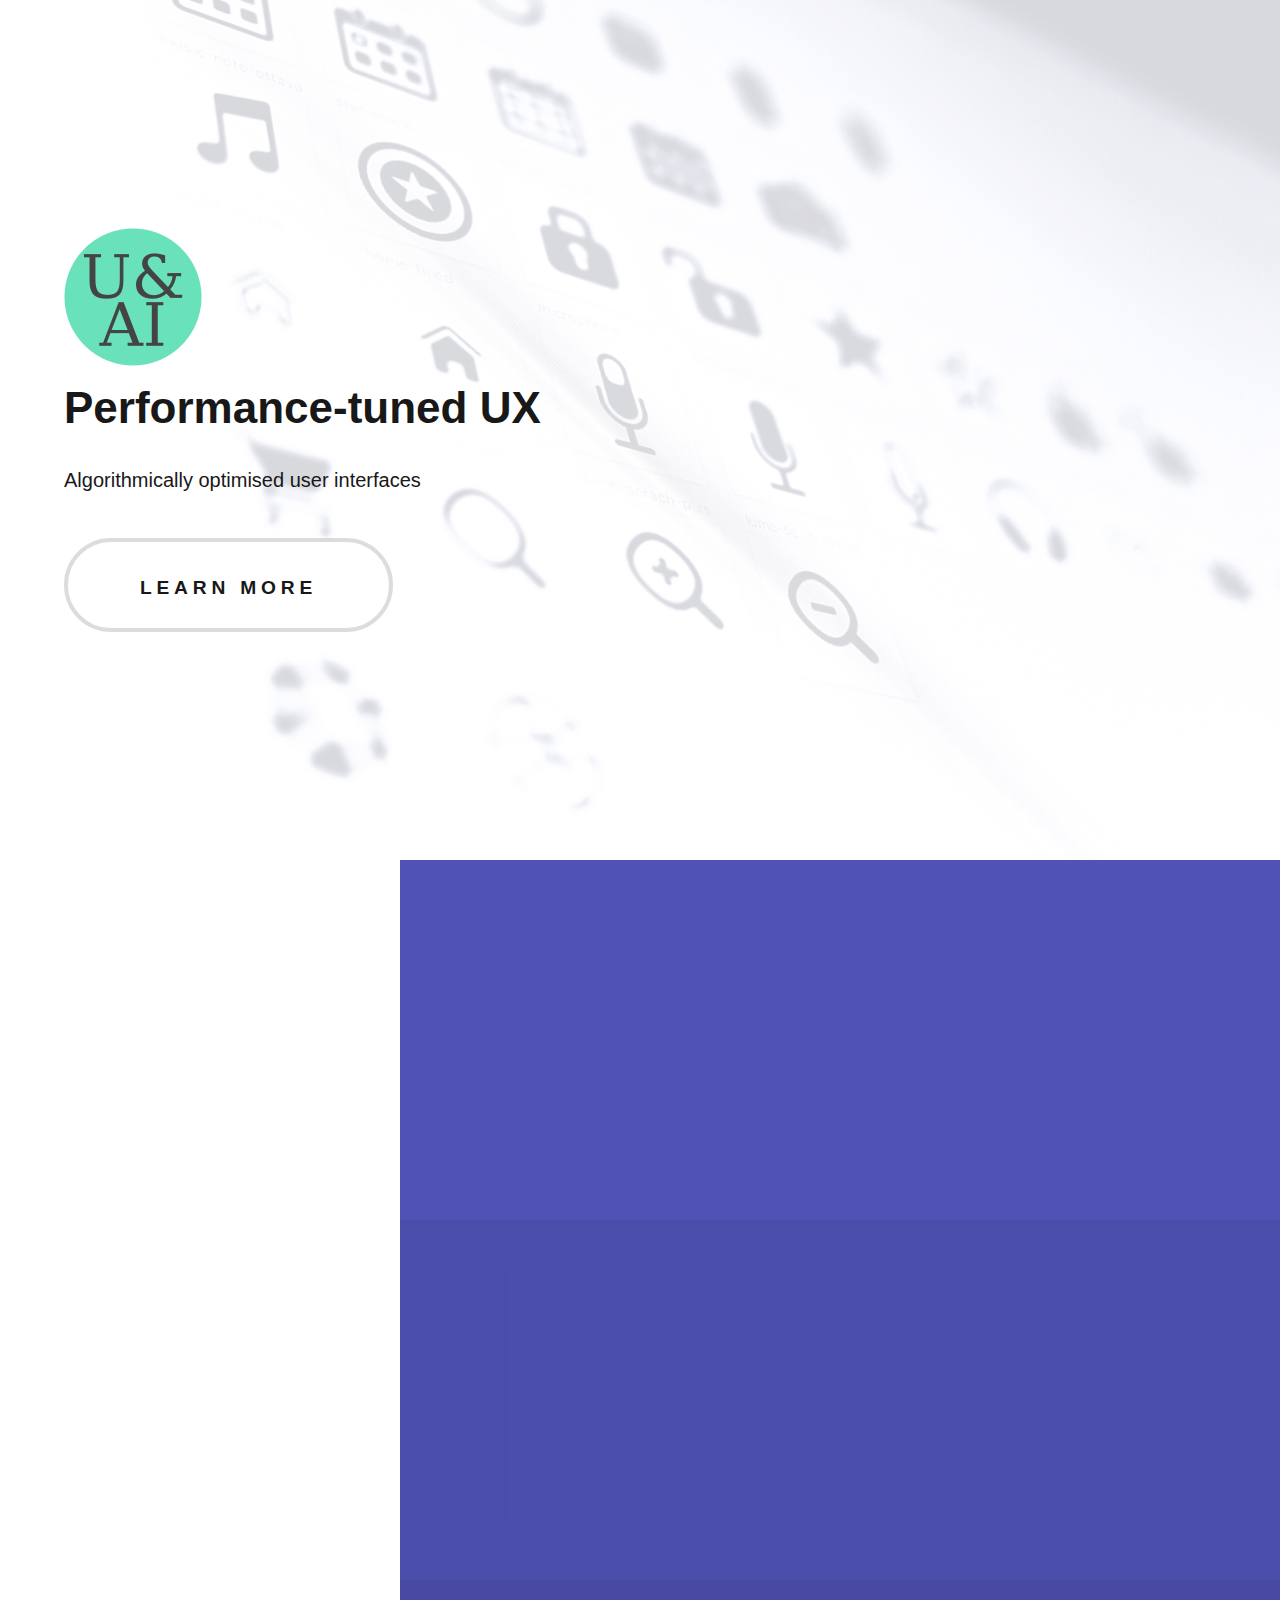
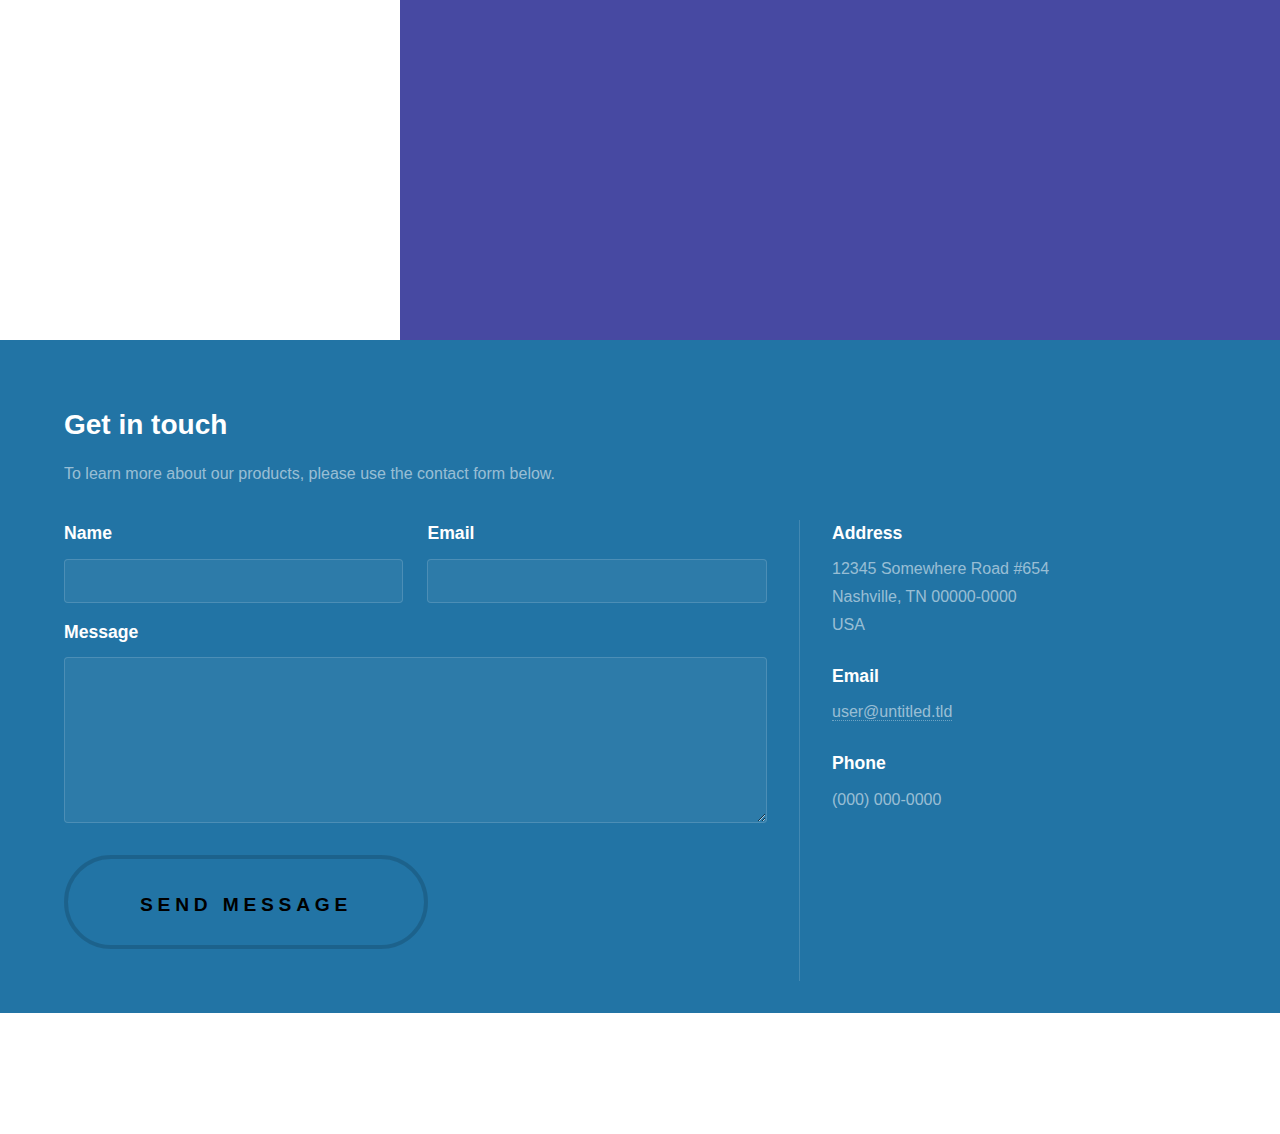
==== commit 33d9383e: "Update" ====
--- a/index.html
+++ b/index.html
@@ -50,8 +50,8 @@
 							<a href="#" class="image"><img src="images/pic01.jpg" alt="" data-position="center center" /></a>
 							<div class="content">
 								<div class="inner">
-									<h2>Automated A/B Testing</h2>
-									<p>Phasellus convallis elit id ullamcorper pulvinar. Duis aliquam turpis mauris, eu ultricies erat malesuada quis. Aliquam dapibus.</p>
+									<h2>Generate elegent UI's</h2>
+									<p>Optimise the layout and structure of your website or web application with our API.</p>
 									<ul class="actions">
 										<li><a href="#" class="button">Learn more</a></li>
 									</ul>
@@ -62,8 +62,10 @@
 							<a href="#" class="image"><img src="images/pic02.jpg" alt="" data-position="top center" /></a>
 							<div class="content">
 								<div class="inner">
-									<h2>User Analytics</h2>
-									<p>Phasellus convallis elit id ullamcorper pulvinar. Duis aliquam turpis mauris, eu ultricies erat malesuada quis. Aliquam dapibus.</p>
+									<h2>Automated A/B Testing</h2>
+									<p>
+										Test interface hypotheses effortlessly.
+									</p>
 									<ul class="actions">
 										<li><a href="#" class="button">Learn more</a></li>
 									</ul>
@@ -74,8 +76,10 @@
 							<a href="#" class="image"><img src="images/pic03.jpg" alt="" data-position="25% 25%" /></a>
 							<div class="content">
 								<div class="inner">
-									<h2>Ultricies aliquam</h2>
-									<p>Phasellus convallis elit id ullamcorper pulvinar. Duis aliquam turpis mauris, eu ultricies erat malesuada quis. Aliquam dapibus.</p>
+									<h2>User Analytics</h2>
+									<p>
+										U&AI gathers site usage statistics giving you insights that can personalise user experience.
+									</p>
 									<ul class="actions">
 										<li><a href="#" class="button">Learn more</a></li>
 									</ul>
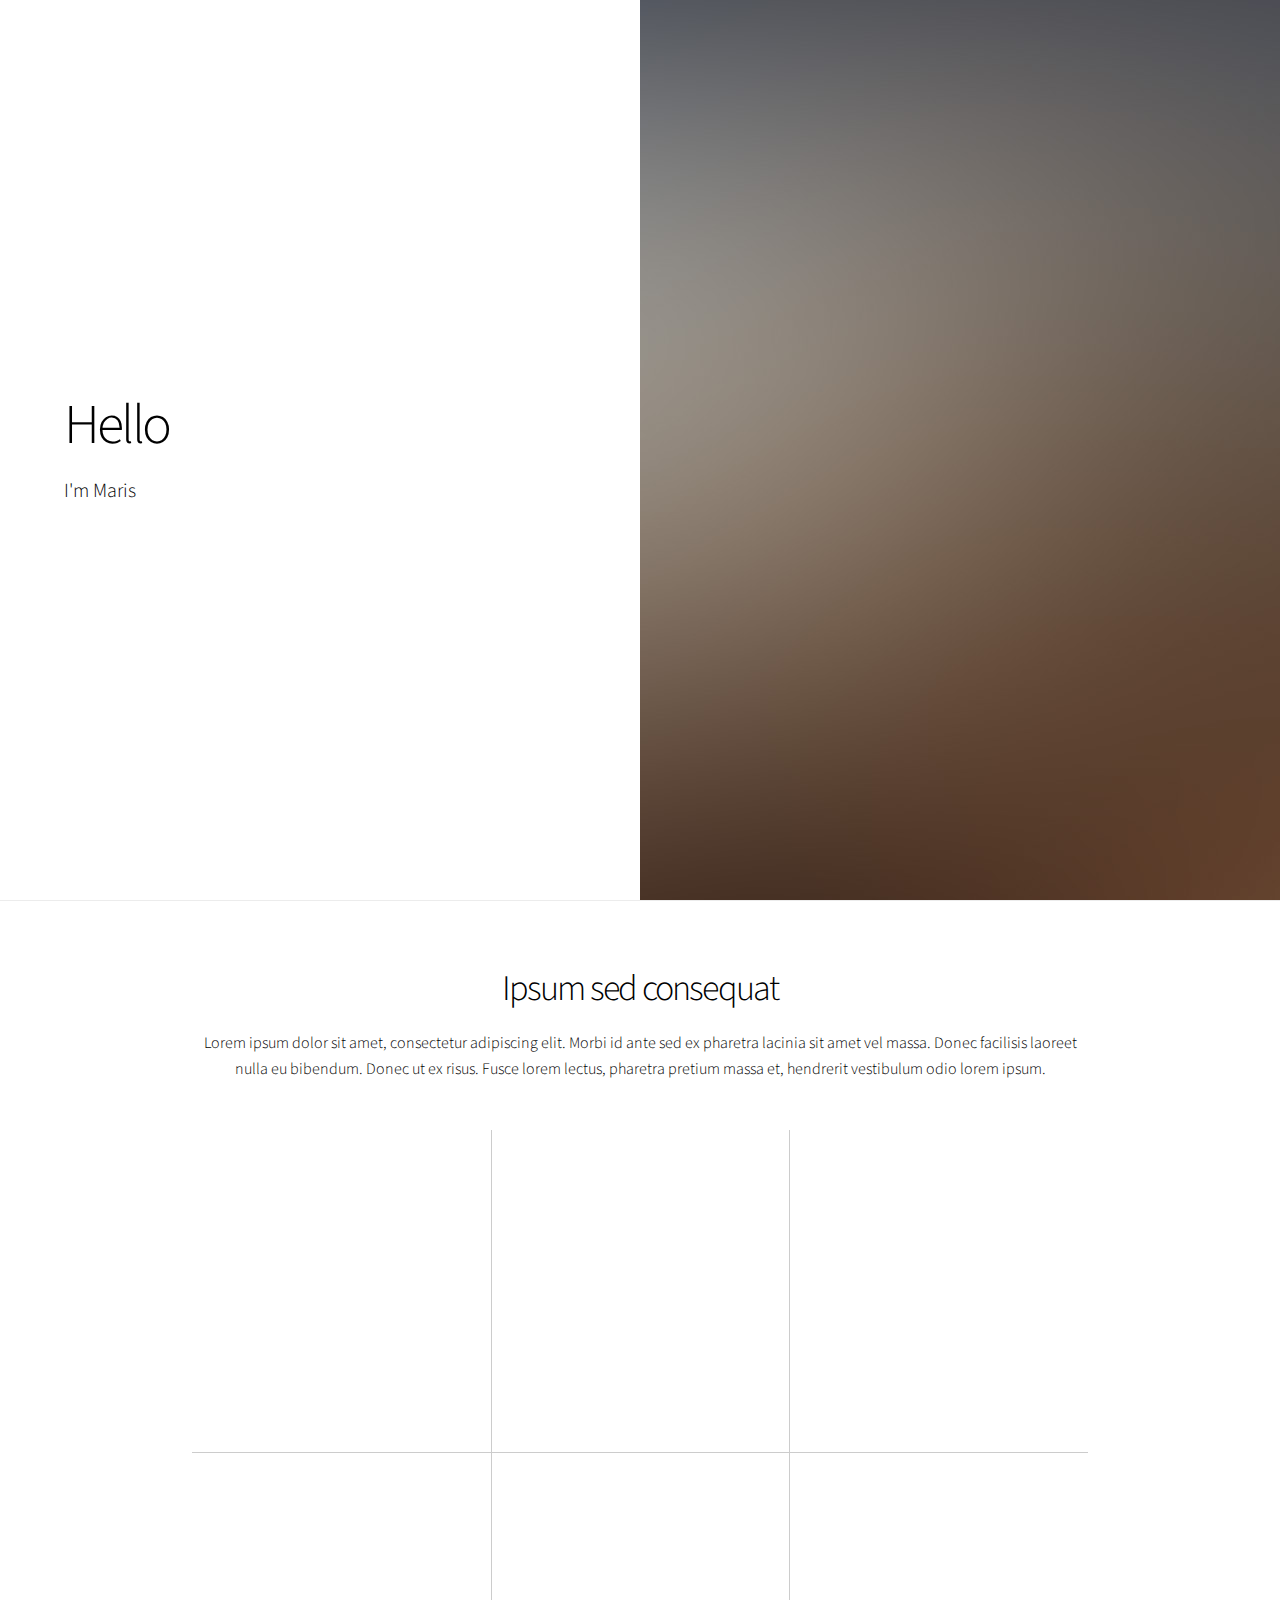
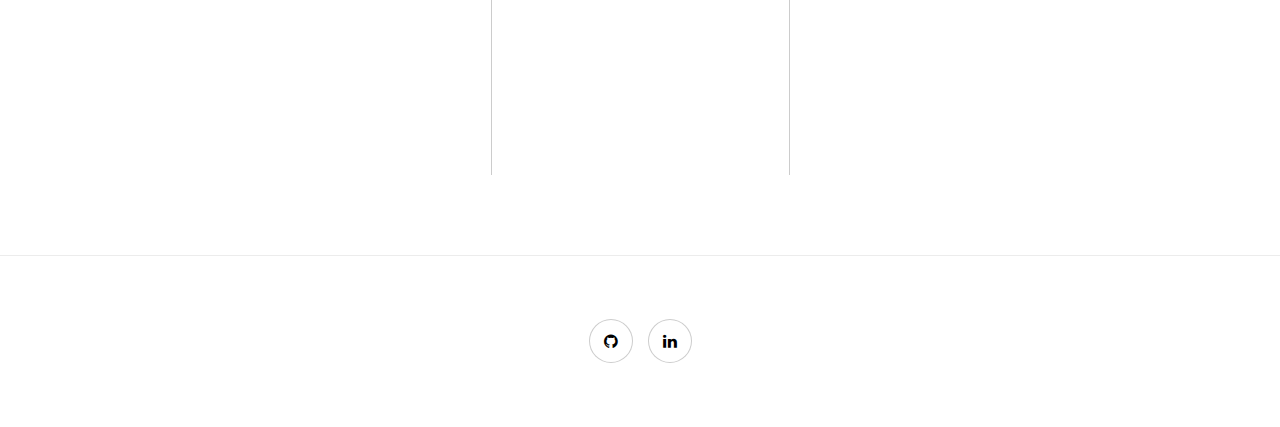
==== commit 18d4ff70: "Reverted" ====
--- a/index.html
+++ b/index.html
@@ -1,203 +1,94 @@
 <!DOCTYPE HTML>
 <!--
-	Hyperspace by HTML5 UP
+	Story by HTML5 UP
 	html5up.net | @ajlkn
 	Free for personal and commercial use under the CCA 3.0 license (html5up.net/license)
 -->
 <html>
 	<head>
-		<title>U&AI</title>
+		<title>Maris Serzans</title>
 		<meta charset="utf-8" />
 		<meta name="viewport" content="width=device-width, initial-scale=1" />
-		<!--[if lte IE 8]><script src="assets/js/ie/html5shiv.js"></script><![endif]-->
 		<link rel="stylesheet" href="assets/css/main.css" />
-		<!--[if lte IE 9]><link rel="stylesheet" href="assets/css/ie9.css" /><![endif]-->
-		<!--[if lte IE 8]><link rel="stylesheet" href="assets/css/ie8.css" /><![endif]-->
 	</head>
 	<body>
 
-		<!-- Sidebar -->
-<!-- 			<section id="sidebar">
-				<div class="inner">
-					<nav>
-						<ul>
-							<li><a href="#intro">Welcome</a></li>
-							<li><a href="#one">Who we are</a></li>
-							<li><a href="#three">Get in touch</a></li>
-						</ul>
-					</nav>
-				</div>
-			</section> -->
+		<!-- Wrapper -->
+			<div id="wrapper" class="divided">
 
-		<!-- Wrapper -->
-			<div id="wrapper">
-
-				<!-- Intro -->
-					<section id="intro" class="wrapper style1 fullscreen fade-up">
-						<div class="inner">
-							<img src="images/logo.png" alt="" data-position="center center" />
-							<h1 style='color:#000000'>Performance-tuned UX</h1>
-							<p style='color:#000000'>Algorithmically optimised user interfaces</p>
-							<ul class="actions">
-								<li><a href="#one" class="button scrolly">Learn more</a></li>
-							</ul>
+				<!-- One -->
+					<section class="banner style1 orient-left content-align-left image-position-right fullscreen onload-image-fade-in onload-content-fade-right">
+						<div class="content">
+							<h1>Hello</h1>
+							<p class="major">I'm Maris</p>
+<!-- 							<ul class="actions vertical">
+								<li><a href="#first" class="button big wide smooth-scroll-middle">Get Started</a></li>
+							</ul> -->
+						</div>
+						<div class="image">
+							<img src="images/banner.jpg" alt="" />
 						</div>
 					</section>
 
-				<!-- One -->
-					<section id="one" class="wrapper style2 spotlights">
-						<section>
-							<a href="#" class="image"><img src="images/pic01.jpg" alt="" data-position="center center" /></a>
-							<div class="content">
-								<div class="inner">
-									<h2>Generate elegent UI's</h2>
-									<p>Optimise the layout and structure of your website or web application with our API.</p>
-									<ul class="actions">
-										<li><a href="#" class="button">Learn more</a></li>
-									</ul>
-								</div>
-							</div>
-						</section>
-						<section>
-							<a href="#" class="image"><img src="images/pic02.jpg" alt="" data-position="top center" /></a>
-							<div class="content">
-								<div class="inner">
-									<h2>Automated A/B Testing</h2>
-									<p>
-										Test interface hypotheses effortlessly.
-									</p>
-									<ul class="actions">
-										<li><a href="#" class="button">Learn more</a></li>
-									</ul>
-								</div>
-							</div>
-						</section>
-						<section>
-							<a href="#" class="image"><img src="images/pic03.jpg" alt="" data-position="25% 25%" /></a>
-							<div class="content">
-								<div class="inner">
-									<h2>User Analytics</h2>
-									<p>
-										U&AI gathers site usage statistics giving you insights that can personalise user experience.
-									</p>
-									<ul class="actions">
-										<li><a href="#" class="button">Learn more</a></li>
-									</ul>
-								</div>
-							</div>
-						</section>
-					</section>
 
- 				<!-- Two -->
-					<!-- <section id="two" class="wrapper style3 fade-up">
+
+
+				<!-- Six -->
+					<section class="wrapper style1 align-center">
 						<div class="inner">
-							<h2>What we do</h2>
-							<p>Phasellus convallis elit id ullamcorper pulvinar. Duis aliquam turpis mauris, eu ultricies erat malesuada quis. Aliquam dapibus, lacus eget hendrerit bibendum, urna est aliquam sem, sit amet imperdiet est velit quis lorem.</p>
-							<div class="features">
+							<h2>Ipsum sed consequat</h2>
+							<p>Lorem ipsum dolor sit amet, consectetur adipiscing elit. Morbi id ante sed ex pharetra lacinia sit amet vel massa. Donec facilisis laoreet nulla eu bibendum. Donec ut ex risus. Fusce lorem lectus, pharetra pretium massa et, hendrerit vestibulum odio lorem ipsum.</p>
+							<div class="items style1 medium onscroll-fade-in">
 								<section>
-									<span class="icon major fa-code"></span>
-									<h3>Lorem ipsum amet</h3>
-									<p>Phasellus convallis elit id ullam corper amet et pulvinar. Duis aliquam turpis mauris, sed ultricies erat dapibus.</p>
+									<span class="icon style2 major fa-diamond"></span>
+									<h3>Lorem</h3>
+									<p>Lorem ipsum dolor sit amet, consectetur adipiscing elit. Morbi dui turpis, cursus eget orci amet aliquam congue semper. Etiam eget ultrices risus nec tempor elit.</p>
 								</section>
 								<section>
-									<span class="icon major fa-lock"></span>
-									<h3>Aliquam sed nullam</h3>
-									<p>Phasellus convallis elit id ullam corper amet et pulvinar. Duis aliquam turpis mauris, sed ultricies erat dapibus.</p>
+									<span class="icon style2 major fa-save"></span>
+									<h3>Ipsum</h3>
+									<p>Lorem ipsum dolor sit amet, consectetur adipiscing elit. Morbi dui turpis, cursus eget orci amet aliquam congue semper. Etiam eget ultrices risus nec tempor elit.</p>
 								</section>
 								<section>
-									<span class="icon major fa-cog"></span>
-									<h3>Sed erat ullam corper</h3>
-									<p>Phasellus convallis elit id ullam corper amet et pulvinar. Duis aliquam turpis mauris, sed ultricies erat dapibus.</p>
+									<span class="icon style2 major fa-bar-chart"></span>
+									<h3>Dolor</h3>
+									<p>Lorem ipsum dolor sit amet, consectetur adipiscing elit. Morbi dui turpis, cursus eget orci amet aliquam congue semper. Etiam eget ultrices risus nec tempor elit.</p>
 								</section>
 								<section>
-									<span class="icon major fa-desktop"></span>
-									<h3>Veroeros quis lorem</h3>
-									<p>Phasellus convallis elit id ullam corper amet et pulvinar. Duis aliquam turpis mauris, sed ultricies erat dapibus.</p>
+									<span class="icon style2 major fa-wifi"></span>
+									<h3>Amet</h3>
+									<p>Lorem ipsum dolor sit amet, consectetur adipiscing elit. Morbi dui turpis, cursus eget orci amet aliquam congue semper. Etiam eget ultrices risus nec tempor elit.</p>
 								</section>
 								<section>
-									<span class="icon major fa-chain"></span>
-									<h3>Urna quis bibendum</h3>
-									<p>Phasellus convallis elit id ullam corper amet et pulvinar. Duis aliquam turpis mauris, sed ultricies erat dapibus.</p>
+									<span class="icon style2 major fa-cog"></span>
+									<h3>Magna</h3>
+									<p>Lorem ipsum dolor sit amet, consectetur adipiscing elit. Morbi dui turpis, cursus eget orci amet aliquam congue semper. Etiam eget ultrices risus nec tempor elit.</p>
 								</section>
 								<section>
-									<span class="icon major fa-diamond"></span>
-									<h3>Aliquam urna dapibus</h3>
-									<p>Phasellus convallis elit id ullam corper amet et pulvinar. Duis aliquam turpis mauris, sed ultricies erat dapibus.</p>
-								</section>
-							</div>
-							<ul class="actions">
-								<li><a href="#" class="button">Learn more</a></li>
-							</ul>
-						</div>
-					</section> -->
-
-				<!-- Three -->
-					<section id="three" class="wrapper style1 fade-up">
-						<div class="inner">
-							<h2>Get in touch</h2>
-							<p>To learn more about our products, please use the contact form below.</p>
-							<div class="split style1">
-								<section>
-									<form method="post" action="#">
-										<div class="field half first">
-											<label for="name">Name</label>
-											<input type="text" name="name" id="name" />
-										</div>
-										<div class="field half">
-											<label for="email">Email</label>
-											<input type="text" name="email" id="email" />
-										</div>
-										<div class="field">
-											<label for="message">Message</label>
-											<textarea name="message" id="message" rows="5"></textarea>
-										</div>
-										<ul class="actions">
-											<li><a href="" class="button submit">Send Message</a></li>
-										</ul>
-									</form>
-								</section>
-								<section>
-									<ul class="contact">
-										<li>
-											<h3>Address</h3>
-											<span>12345 Somewhere Road #654<br />
-											Nashville, TN 00000-0000<br />
-											USA</span>
-										</li>
-										<li>
-											<h3>Email</h3>
-											<a href="#">user@untitled.tld</a>
-										</li>
-										<li>
-											<h3>Phone</h3>
-											<span>(000) 000-0000</span>
-										</li>
-<!-- 										<li>
-											<h3>Social</h3>
-											<ul class="icons">
-												<li><a href="#" class="fa-twitter"><span class="label">Twitter</span></a></li>
-												<li><a href="#" class="fa-facebook"><span class="label">Facebook</span></a></li>
-												<li><a href="#" class="fa-github"><span class="label">GitHub</span></a></li>
-												<li><a href="#" class="fa-instagram"><span class="label">Instagram</span></a></li>
-												<li><a href="#" class="fa-linkedin"><span class="label">LinkedIn</span></a></li>
-											</ul>
-										</li> -->
-									</ul>
+									<span class="icon style2 major fa-paper-plane"></span>
+									<h3>Tempus</h3>
+									<p>Lorem ipsum dolor sit amet, consectetur adipiscing elit. Morbi dui turpis, cursus eget orci amet aliquam congue semper. Etiam eget ultrices risus nec tempor elit.</p>
 								</section>
 							</div>
 						</div>
 					</section>
 
+
+				<!-- Footer -->
+					<footer class="wrapper style1 align-center">
+						<div class="inner">
+							<ul class="icons">
+								<!-- <li><a href="#" class="icon style2 fa-twitter"><span class="label">Twitter</span></a></li> -->
+								<!-- <li><a href="#" class="icon style2 fa-facebook"><span class="label">Facebook</span></a></li> -->
+								<li><a href="https://github.com/serzans" class="icon style2 fa-github"><span class="label">Github</span></a></li>
+								<li><a href="https://uk.linkedin.com/in/maris-serzans-b91977108" class="icon style2 fa-linkedin"><span class="label">LinkedIn</span></a></li>
+<!-- 								<li><a href="#" class="icon style2 fa-envelope"><span class="label">Email</span></a></li> -->
+							</ul>
+							<!-- <p>&copy; Untitled. Design: <a href="https://html5up.net">HTML5 UP</a>.</p> -->
+						</div>
+					</footer>
+
 			</div>
-
-		<!-- Footer -->
-			<footer id="footer" class="wrapper style1-alt">
-				<div class="inner">
-					<ul class="menu">
-						<!-- <li>&copy; Untitled. All rights reserved.</li><li>Design: <a href="http://html5up.net">HTML5 UP</a></li> -->
-					</ul>
-				</div>
-			</footer>
 
 		<!-- Scripts -->
 			<script src="assets/js/jquery.min.js"></script>
@@ -205,7 +96,6 @@
 			<script src="assets/js/jquery.scrolly.min.js"></script>
 			<script src="assets/js/skel.min.js"></script>
 			<script src="assets/js/util.js"></script>
-			<!--[if lte IE 8]><script src="assets/js/ie/respond.min.js"></script><![endif]-->
 			<script src="assets/js/main.js"></script>
 
 	</body>
--- a/assets/css/main.css
+++ b/assets/css/main.css
@@ -1,7 +1,8 @@
 @import url(font-awesome.min.css);
+@import url("https://fonts.googleapis.com/css?family=Source+Sans+Pro:300,300i,400,400i");
 
 /*
-	Hyperspace by HTML5 UP
+	Story by HTML5 UP
 	html5up.net | @ajlkn
 	Free for personal and commercial use under the CCA 3.0 license (html5up.net/license)
 */
@@ -87,99 +88,99 @@
 	}
 
 	.row.\30 \25 > * {
-		padding: 0 0 0 0em;
+		padding: 0 0 0 0rem;
 	}
 
 	.row.\30 \25 {
-		margin: 0 0 -1px 0em;
+		margin: 0 0 -1px 0rem;
 	}
 
 	.row.uniform.\30 \25 > * {
-		padding: 0em 0 0 0em;
+		padding: 0rem 0 0 0rem;
 	}
 
 	.row.uniform.\30 \25 {
-		margin: 0em 0 -1px 0em;
+		margin: 0rem 0 -1px 0rem;
 	}
 
 	.row > * {
-		padding: 0 0 0 1.5em;
+		padding: 0 0 0 2rem;
 	}
 
 	.row {
-		margin: 0 0 -1px -1.5em;
+		margin: 0 0 -1px -2rem;
 	}
 
 	.row.uniform > * {
-		padding: 1.5em 0 0 1.5em;
+		padding: 2rem 0 0 2rem;
 	}
 
 	.row.uniform {
-		margin: -1.5em 0 -1px -1.5em;
+		margin: -2rem 0 -1px -2rem;
 	}
 
 	.row.\32 00\25 > * {
-		padding: 0 0 0 3em;
+		padding: 0 0 0 4rem;
 	}
 
 	.row.\32 00\25 {
-		margin: 0 0 -1px -3em;
+		margin: 0 0 -1px -4rem;
 	}
 
 	.row.uniform.\32 00\25 > * {
-		padding: 3em 0 0 3em;
+		padding: 4rem 0 0 4rem;
 	}
 
 	.row.uniform.\32 00\25 {
-		margin: -3em 0 -1px -3em;
+		margin: -4rem 0 -1px -4rem;
 	}
 
 	.row.\31 50\25 > * {
-		padding: 0 0 0 2.25em;
+		padding: 0 0 0 3rem;
 	}
 
 	.row.\31 50\25 {
-		margin: 0 0 -1px -2.25em;
+		margin: 0 0 -1px -3rem;
 	}
 
 	.row.uniform.\31 50\25 > * {
-		padding: 2.25em 0 0 2.25em;
+		padding: 3rem 0 0 3rem;
 	}
 
 	.row.uniform.\31 50\25 {
-		margin: -2.25em 0 -1px -2.25em;
+		margin: -3rem 0 -1px -3rem;
 	}
 
 	.row.\35 0\25 > * {
-		padding: 0 0 0 0.75em;
+		padding: 0 0 0 1rem;
 	}
 
 	.row.\35 0\25 {
-		margin: 0 0 -1px -0.75em;
+		margin: 0 0 -1px -1rem;
 	}
 
 	.row.uniform.\35 0\25 > * {
-		padding: 0.75em 0 0 0.75em;
+		padding: 1rem 0 0 1rem;
 	}
 
 	.row.uniform.\35 0\25 {
-		margin: -0.75em 0 -1px -0.75em;
+		margin: -1rem 0 -1px -1rem;
 	}
 
 	.row.\32 5\25 > * {
-		padding: 0 0 0 0.375em;
+		padding: 0 0 0 0.5rem;
 	}
 
 	.row.\32 5\25 {
-		margin: 0 0 -1px -0.375em;
+		margin: 0 0 -1px -0.5rem;
 	}
 
 	.row.uniform.\32 5\25 > * {
-		padding: 0.375em 0 0 0.375em;
+		padding: 0.5rem 0 0 0.5rem;
 	}
 
 	.row.uniform.\32 5\25 {
-		margin: -0.375em 0 -1px -0.375em;
+		margin: -0.5rem 0 -1px -0.5rem;
 	}
 
 	.\31 2u, .\31 2u\24 {
@@ -316,83 +317,83 @@
 	@media screen and (max-width: 1680px) {
 
 		.row > * {
-			padding: 0 0 0 1.5em;
+			padding: 0 0 0 2rem;
 		}
 
 		.row {
-			margin: 0 0 -1px -1.5em;
+			margin: 0 0 -1px -2rem;
 		}
 
 		.row.uniform > * {
-			padding: 1.5em 0 0 1.5em;
+			padding: 2rem 0 0 2rem;
 		}
 
 		.row.uniform {
-			margin: -1.5em 0 -1px -1.5em;
+			margin: -2rem 0 -1px -2rem;
 		}
 
 		.row.\32 00\25 > * {
-			padding: 0 0 0 3em;
+			padding: 0 0 0 4rem;
 		}
 
 		.row.\32 00\25 {
-			margin: 0 0 -1px -3em;
+			margin: 0 0 -1px -4rem;
 		}
 
 		.row.uniform.\32 00\25 > * {
-			padding: 3em 0 0 3em;
+			padding: 4rem 0 0 4rem;
 		}
 
 		.row.uniform.\32 00\25 {
-			margin: -3em 0 -1px -3em;
+			margin: -4rem 0 -1px -4rem;
 		}
 
 		.row.\31 50\25 > * {
-			padding: 0 0 0 2.25em;
+			padding: 0 0 0 3rem;
 		}
 
 		.row.\31 50\25 {
-			margin: 0 0 -1px -2.25em;
+			margin: 0 0 -1px -3rem;
 		}
 
 		.row.uniform.\31 50\25 > * {
-			padding: 2.25em 0 0 2.25em;
+			padding: 3rem 0 0 3rem;
 		}
 
 		.row.uniform.\31 50\25 {
-			margin: -2.25em 0 -1px -2.25em;
+			margin: -3rem 0 -1px -3rem;
 		}
 
 		.row.\35 0\25 > * {
-			padding: 0 0 0 0.75em;
+			padding: 0 0 0 1rem;
 		}
 
 		.row.\35 0\25 {
-			margin: 0 0 -1px -0.75em;
+			margin: 0 0 -1px -1rem;
 		}
 
 		.row.uniform.\35 0\25 > * {
-			padding: 0.75em 0 0 0.75em;
+			padding: 1rem 0 0 1rem;
 		}
 
 		.row.uniform.\35 0\25 {
-			margin: -0.75em 0 -1px -0.75em;
+			margin: -1rem 0 -1px -1rem;
 		}
 
 		.row.\32 5\25 > * {
-			padding: 0 0 0 0.375em;
+			padding: 0 0 0 0.5rem;
 		}
 
 		.row.\32 5\25 {
-			margin: 0 0 -1px -0.375em;
+			margin: 0 0 -1px -0.5rem;
 		}
 
 		.row.uniform.\32 5\25 > * {
-			padding: 0.375em 0 0 0.375em;
+			padding: 0.5rem 0 0 0.5rem;
 		}
 
 		.row.uniform.\32 5\25 {
-			margin: -0.375em 0 -1px -0.375em;
+			margin: -0.5rem 0 -1px -0.5rem;
 		}
 
 		.\31 2u\28xlarge\29, .\31 2u\24\28xlarge\29 {
@@ -531,83 +532,83 @@
 	@media screen and (max-width: 1280px) {
 
 		.row > * {
-			padding: 0 0 0 1.5em;
+			padding: 0 0 0 2rem;
 		}
 
 		.row {
-			margin: 0 0 -1px -1.5em;
+			margin: 0 0 -1px -2rem;
 		}
 
 		.row.uniform > * {
-			padding: 1.5em 0 0 1.5em;
+			padding: 2rem 0 0 2rem;
 		}
 
 		.row.uniform {
-			margin: -1.5em 0 -1px -1.5em;
+			margin: -2rem 0 -1px -2rem;
 		}
 
 		.row.\32 00\25 > * {
-			padding: 0 0 0 3em;
+			padding: 0 0 0 4rem;
 		}
 
 		.row.\32 00\25 {
-			margin: 0 0 -1px -3em;
+			margin: 0 0 -1px -4rem;
 		}
 
 		.row.uniform.\32 00\25 > * {
-			padding: 3em 0 0 3em;
+			padding: 4rem 0 0 4rem;
 		}
 
 		.row.uniform.\32 00\25 {
-			margin: -3em 0 -1px -3em;
+			margin: -4rem 0 -1px -4rem;
 		}
 
 		.row.\31 50\25 > * {
-			padding: 0 0 0 2.25em;
+			padding: 0 0 0 3rem;
 		}
 
 		.row.\31 50\25 {
-			margin: 0 0 -1px -2.25em;
+			margin: 0 0 -1px -3rem;
 		}
 
 		.row.uniform.\31 50\25 > * {
-			padding: 2.25em 0 0 2.25em;
+			padding: 3rem 0 0 3rem;
 		}
 
 		.row.uniform.\31 50\25 {
-			margin: -2.25em 0 -1px -2.25em;
+			margin: -3rem 0 -1px -3rem;
 		}
 
 		.row.\35 0\25 > * {
-			padding: 0 0 0 0.75em;
+			padding: 0 0 0 1rem;
 		}
 
 		.row.\35 0\25 {
-			margin: 0 0 -1px -0.75em;
+			margin: 0 0 -1px -1rem;
 		}
 
 		.row.uniform.\35 0\25 > * {
-			padding: 0.75em 0 0 0.75em;
+			padding: 1rem 0 0 1rem;
 		}
 
 		.row.uniform.\35 0\25 {
-			margin: -0.75em 0 -1px -0.75em;
+			margin: -1rem 0 -1px -1rem;
 		}
 
 		.row.\32 5\25 > * {
-			padding: 0 0 0 0.375em;
+			padding: 0 0 0 0.5rem;
 		}
 
 		.row.\32 5\25 {
-			margin: 0 0 -1px -0.375em;
+			margin: 0 0 -1px -0.5rem;
 		}
 
 		.row.uniform.\32 5\25 > * {
-			padding: 0.375em 0 0 0.375em;
+			padding: 0.5rem 0 0 0.5rem;
 		}
 
 		.row.uniform.\32 5\25 {
-			margin: -0.375em 0 -1px -0.375em;
+			margin: -0.5rem 0 -1px -0.5rem;
 		}
 
 		.\31 2u\28large\29, .\31 2u\24\28large\29 {
@@ -746,83 +747,83 @@
 	@media screen and (max-width: 980px) {
 
 		.row > * {
-			padding: 0 0 0 1.5em;
+			padding: 0 0 0 2rem;
 		}
 
 		.row {
-			margin: 0 0 -1px -1.5em;
+			margin: 0 0 -1px -2rem;
 		}
 
 		.row.uniform > * {
-			padding: 1.5em 0 0 1.5em;
+			padding: 2rem 0 0 2rem;
 		}
 
 		.row.uniform {
-			margin: -1.5em 0 -1px -1.5em;
+			margin: -2rem 0 -1px -2rem;
 		}
 
 		.row.\32 00\25 > * {
-			padding: 0 0 0 3em;
+			padding: 0 0 0 4rem;
 		}
 
 		.row.\32 00\25 {
-			margin: 0 0 -1px -3em;
+			margin: 0 0 -1px -4rem;
 		}
 
 		.row.uniform.\32 00\25 > * {
-			padding: 3em 0 0 3em;
+			padding: 4rem 0 0 4rem;
 		}
 
 		.row.uniform.\32 00\25 {
-			margin: -3em 0 -1px -3em;
+			margin: -4rem 0 -1px -4rem;
 		}
 
 		.row.\31 50\25 > * {
-			padding: 0 0 0 2.25em;
+			padding: 0 0 0 3rem;
 		}
 
 		.row.\31 50\25 {
-			margin: 0 0 -1px -2.25em;
+			margin: 0 0 -1px -3rem;
 		}
 
 		.row.uniform.\31 50\25 > * {
-			padding: 2.25em 0 0 2.25em;
+			padding: 3rem 0 0 3rem;
 		}
 
 		.row.uniform.\31 50\25 {
-			margin: -2.25em 0 -1px -2.25em;
+			margin: -3rem 0 -1px -3rem;
 		}
 
 		.row.\35 0\25 > * {
-			padding: 0 0 0 0.75em;
+			padding: 0 0 0 1rem;
 		}
 
 		.row.\35 0\25 {
-			margin: 0 0 -1px -0.75em;
+			margin: 0 0 -1px -1rem;
 		}
 
 		.row.uniform.\35 0\25 > * {
-			padding: 0.75em 0 0 0.75em;
+			padding: 1rem 0 0 1rem;
 		}
 
 		.row.uniform.\35 0\25 {
-			margin: -0.75em 0 -1px -0.75em;
+			margin: -1rem 0 -1px -1rem;
 		}
 
 		.row.\32 5\25 > * {
-			padding: 0 0 0 0.375em;
+			padding: 0 0 0 0.5rem;
 		}
 
 		.row.\32 5\25 {
-			margin: 0 0 -1px -0.375em;
+			margin: 0 0 -1px -0.5rem;
 		}
 
 		.row.uniform.\32 5\25 > * {
-			padding: 0.375em 0 0 0.375em;
+			padding: 0.5rem 0 0 0.5rem;
 		}
 
 		.row.uniform.\32 5\25 {
-			margin: -0.375em 0 -1px -0.375em;
+			margin: -0.5rem 0 -1px -0.5rem;
 		}
 
 		.\31 2u\28medium\29, .\31 2u\24\28medium\29 {
@@ -961,83 +962,83 @@
 	@media screen and (max-width: 736px) {
 
 		.row > * {
-			padding: 0 0 0 1.5em;
+			padding: 0 0 0 2rem;
 		}
 
 		.row {
-			margin: 0 0 -1px -1.5em;
+			margin: 0 0 -1px -2rem;
 		}
 
 		.row.uniform > * {
-			padding: 1.5em 0 0 1.5em;
+			padding: 2rem 0 0 2rem;
 		}
 
 		.row.uniform {
-			margin: -1.5em 0 -1px -1.5em;
+			margin: -2rem 0 -1px -2rem;
 		}
 
 		.row.\32 00\25 > * {
-			padding: 0 0 0 3em;
+			padding: 0 0 0 4rem;
 		}
 
 		.row.\32 00\25 {
-			margin: 0 0 -1px -3em;
+			margin: 0 0 -1px -4rem;
 		}
 
 		.row.uniform.\32 00\25 > * {
-			padding: 3em 0 0 3em;
+			padding: 4rem 0 0 4rem;
 		}
 
 		.row.uniform.\32 00\25 {
-			margin: -3em 0 -1px -3em;
+			margin: -4rem 0 -1px -4rem;
 		}
 
 		.row.\31 50\25 > * {
-			padding: 0 0 0 2.25em;
+			padding: 0 0 0 3rem;
 		}
 
 		.row.\31 50\25 {
-			margin: 0 0 -1px -2.25em;
+			margin: 0 0 -1px -3rem;
 		}
 
 		.row.uniform.\31 50\25 > * {
-			padding: 2.25em 0 0 2.25em;
+			padding: 3rem 0 0 3rem;
 		}
 
 		.row.uniform.\31 50\25 {
-			margin: -2.25em 0 -1px -2.25em;
+			margin: -3rem 0 -1px -3rem;
 		}
 
 		.row.\35 0\25 > * {
-			padding: 0 0 0 0.75em;
+			padding: 0 0 0 1rem;
 		}
 
 		.row.\35 0\25 {
-			margin: 0 0 -1px -0.75em;
+			margin: 0 0 -1px -1rem;
 		}
 
 		.row.uniform.\35 0\25 > * {
-			padding: 0.75em 0 0 0.75em;
+			padding: 1rem 0 0 1rem;
 		}
 
 		.row.uniform.\35 0\25 {
-			margin: -0.75em 0 -1px -0.75em;
+			margin: -1rem 0 -1px -1rem;
 		}
 
 		.row.\32 5\25 > * {
-			padding: 0 0 0 0.375em;
+			padding: 0 0 0 0.5rem;
 		}
 
 		.row.\32 5\25 {
-			margin: 0 0 -1px -0.375em;
+			margin: 0 0 -1px -0.5rem;
 		}
 
 		.row.uniform.\32 5\25 > * {
-			padding: 0.375em 0 0 0.375em;
+			padding: 0.5rem 0 0 0.5rem;
 		}
 
 		.row.uniform.\32 5\25 {
-			margin: -0.375em 0 -1px -0.375em;
+			margin: -0.5rem 0 -1px -0.5rem;
 		}
 
 		.\31 2u\28small\29, .\31 2u\24\28small\29 {
@@ -1176,83 +1177,83 @@
 	@media screen and (max-width: 480px) {
 
 		.row > * {
-			padding: 0 0 0 1.5em;
+			padding: 0 0 0 2rem;
 		}
 
 		.row {
-			margin: 0 0 -1px -1.5em;
+			margin: 0 0 -1px -2rem;
 		}
 
 		.row.uniform > * {
-			padding: 1.5em 0 0 1.5em;
+			padding: 2rem 0 0 2rem;
 		}
 
 		.row.uniform {
-			margin: -1.5em 0 -1px -1.5em;
+			margin: -2rem 0 -1px -2rem;
 		}
 
 		.row.\32 00\25 > * {
-			padding: 0 0 0 3em;
+			padding: 0 0 0 4rem;
 		}
 
 		.row.\32 00\25 {
-			margin: 0 0 -1px -3em;
+			margin: 0 0 -1px -4rem;
 		}
 
 		.row.uniform.\32 00\25 > * {
-			padding: 3em 0 0 3em;
+			padding: 4rem 0 0 4rem;
 		}
 
 		.row.uniform.\32 00\25 {
-			margin: -3em 0 -1px -3em;
+			margin: -4rem 0 -1px -4rem;
 		}
 
 		.row.\31 50\25 > * {
-			padding: 0 0 0 2.25em;
+			padding: 0 0 0 3rem;
 		}
 
 		.row.\31 50\25 {
-			margin: 0 0 -1px -2.25em;
+			margin: 0 0 -1px -3rem;
 		}
 
 		.row.uniform.\31 50\25 > * {
-			padding: 2.25em 0 0 2.25em;
+			padding: 3rem 0 0 3rem;
 		}
 
 		.row.uniform.\31 50\25 {
-			margin: -2.25em 0 -1px -2.25em;
+			margin: -3rem 0 -1px -3rem;
 		}
 
 		.row.\35 0\25 > * {
-			padding: 0 0 0 0.75em;
+			padding: 0 0 0 1rem;
 		}
 
 		.row.\35 0\25 {
-			margin: 0 0 -1px -0.75em;
+			margin: 0 0 -1px -1rem;
 		}
 
 		.row.uniform.\35 0\25 > * {
-			padding: 0.75em 0 0 0.75em;
+			padding: 1rem 0 0 1rem;
 		}
 
 		.row.uniform.\35 0\25 {
-			margin: -0.75em 0 -1px -0.75em;
+			margin: -1rem 0 -1px -1rem;
 		}
 
 		.row.\32 5\25 > * {
-			padding: 0 0 0 0.375em;
+			padding: 0 0 0 0.5rem;
 		}
 
 		.row.\32 5\25 {
-			margin: 0 0 -1px -0.375em;
+			margin: 0 0 -1px -0.5rem;
 		}
 
 		.row.uniform.\32 5\25 > * {
-			padding: 0.375em 0 0 0.375em;
+			padding: 0.5rem 0 0 0.5rem;
 		}
 
 		.row.uniform.\32 5\25 {
-			margin: -0.375em 0 -1px -0.375em;
+			margin: -0.5rem 0 -1px -0.5rem;
 		}
 
 		.\31 2u\28xsmall\29, .\31 2u\24\28xsmall\29 {
@@ -1391,83 +1392,83 @@
 	@media screen and (max-width: 360px) {
 
 		.row > * {
-			padding: 0 0 0 1.5em;
+			padding: 0 0 0 2rem;
 		}
 
 		.row {
-			margin: 0 0 -1px -1.5em;
+			margin: 0 0 -1px -2rem;
 		}
 
 		.row.uniform > * {
-			padding: 1.5em 0 0 1.5em;
+			padding: 2rem 0 0 2rem;
 		}
 
 		.row.uniform {
-			margin: -1.5em 0 -1px -1.5em;
+			margin: -2rem 0 -1px -2rem;
 		}
 
 		.row.\32 00\25 > * {
-			padding: 0 0 0 3em;
+			padding: 0 0 0 4rem;
 		}
 
 		.row.\32 00\25 {
-			margin: 0 0 -1px -3em;
+			margin: 0 0 -1px -4rem;
 		}
 
 		.row.uniform.\32 00\25 > * {
-			padding: 3em 0 0 3em;
+			padding: 4rem 0 0 4rem;
 		}
 
 		.row.uniform.\32 00\25 {
-			margin: -3em 0 -1px -3em;
+			margin: -4rem 0 -1px -4rem;
 		}
 
 		.row.\31 50\25 > * {
-			padding: 0 0 0 2.25em;
+			padding: 0 0 0 3rem;
 		}
 
 		.row.\31 50\25 {
-			margin: 0 0 -1px -2.25em;
+			margin: 0 0 -1px -3rem;
 		}
 
 		.row.uniform.\31 50\25 > * {
-			padding: 2.25em 0 0 2.25em;
+			padding: 3rem 0 0 3rem;
 		}
 
 		.row.uniform.\31 50\25 {
-			margin: -2.25em 0 -1px -2.25em;
+			margin: -3rem 0 -1px -3rem;
 		}
 
 		.row.\35 0\25 > * {
-			padding: 0 0 0 0.75em;
+			padding: 0 0 0 1rem;
 		}
 
 		.row.\35 0\25 {
-			margin: 0 0 -1px -0.75em;
+			margin: 0 0 -1px -1rem;
 		}
 
 		.row.uniform.\35 0\25 > * {
-			padding: 0.75em 0 0 0.75em;
+			padding: 1rem 0 0 1rem;
 		}
 
 		.row.uniform.\35 0\25 {
-			margin: -0.75em 0 -1px -0.75em;
+			margin: -1rem 0 -1px -1rem;
 		}
 
 		.row.\32 5\25 > * {
-			padding: 0 0 0 0.375em;
+			padding: 0 0 0 0.5rem;
 		}
 
 		.row.\32 5\25 {
-			margin: 0 0 -1px -0.375em;
+			margin: 0 0 -1px -0.5rem;
 		}
 
 		.row.uniform.\32 5\25 > * {
-			padding: 0.375em 0 0 0.375em;
+			padding: 0.5rem 0 0 0.5rem;
 		}
 
 		.row.uniform.\32 5\25 {
-			margin: -0.375em 0 -1px -0.375em;
+			margin: -0.5rem 0 -1px -0.5rem;
 		}
 
 		.\31 2u\28xxsmall\29, .\31 2u\24\28xxsmall\29 {
@@ -1638,56 +1639,68 @@
 
 /* Type */
 
+	html {
+		font-size: 18pt;
+	}
+
+		@media screen and (max-width: 1680px) {
+
+			html {
+				font-size: 14pt;
+			}
+
+		}
+
+		@media screen and (max-width: 1280px) {
+
+			html {
+				font-size: 12pt;
+			}
+
+		}
+
+		@media screen and (max-width: 736px) {
+
+			html {
+				font-size: 11pt;
+			}
+
+		}
+
+		@media screen and (max-width: 360px) {
+
+			html {
+				font-size: 10pt;
+			}
+
+		}
+
+	body {
+		background-color: #ffffff;
+		color: #000000;
+	}
+
 	body, input, select, textarea {
-		color: rgba(255, 255, 255, 0.55);
-		font-family: Arial, Helvetica, sans-serif;
-		font-size: 16.5pt;
-		font-weight: normal;
-		line-height: 1.75;
-	}
-
-		@media screen and (max-width: 1680px) {
-
-			body, input, select, textarea {
-				font-size: 13pt;
-			}
-
-		}
-
-		@media screen and (max-width: 1280px) {
-
-			body, input, select, textarea {
-				font-size: 12pt;
-			}
-
-		}
-
-		@media screen and (max-width: 360px) {
-
-			body, input, select, textarea {
-				font-size: 11pt;
-			}
-
-		}
+		font-family: "Source Sans Pro", Helvetica, sans-serif;
+		font-size: 1rem;
+		font-weight: 300;
+		line-height: 1.65;
+	}
 
 	a {
-		-moz-transition: color 0.2s ease, border-bottom-color 0.2s ease;
-		-webkit-transition: color 0.2s ease, border-bottom-color 0.2s ease;
-		-ms-transition: color 0.2s ease, border-bottom-color 0.2s ease;
-		transition: color 0.2s ease, border-bottom-color 0.2s ease;
-		border-bottom: dotted 1px rgba(255, 255, 255, 0.35);
-		color: inherit;
-		text-decoration: none;
+		-moz-transition: color 0.2s ease-in-out;
+		-webkit-transition: color 0.2s ease-in-out;
+		-ms-transition: color 0.2s ease-in-out;
+		transition: color 0.2s ease-in-out;
+		text-decoration: underline;
 	}
 
 		a:hover {
-			border-bottom-color: transparent;
-			color: #ffffff;
+			text-decoration: none;
 		}
 
 	strong, b {
-		color: #ffffff;
-		font-weight: bold;
+		font-weight: 400;
 	}
 
 	em, i {
@@ -1695,14 +1708,18 @@
 	}
 
 	p {
-		margin: 0 0 2em 0;
-	}
+		margin: 0 0 2rem 0;
+	}
+
+		p.major {
+			font-size: 1.25rem;
+		}
 
 	h1, h2, h3, h4, h5, h6 {
-		color: #ffffff;
-		font-weight: bold;
-		line-height: 1.5;
-		margin: 0 0 0.5em 0;
+		font-weight: 300;
+		line-height: 1.375;
+		letter-spacing: -0.05em;
+		margin: 0 0 1rem 0;
 	}
 
 		h1 a, h2 a, h3 a, h4 a, h5 a, h6 a {
@@ -1711,132 +1728,79 @@
 		}
 
 	h1 {
-		font-size: 2.75em;
-	}
-
-		h1.major {
-			margin: 0 0 1.3em 0;
-			position: relative;
-			padding-bottom: 0.35em;
-		}
-
-			h1.major:after {
-				background-image: -moz-linear-gradient(to right, #5e42a6, #b74e91);
-				background-image: -webkit-linear-gradient(to right, #5e42a6, #b74e91);
-				background-image: -ms-linear-gradient(to right, #5e42a6, #b74e91);
-				background-image: linear-gradient(to right, #5e42a6, #b74e91);
-				-moz-transition: max-width 0.2s ease;
-				-webkit-transition: max-width 0.2s ease;
-				-ms-transition: max-width 0.2s ease;
-				transition: max-width 0.2s ease;
-				border-radius: 0.2em;
-				bottom: 0;
-				content: '';
-				height: 0.05em;
-				position: absolute;
-				right: 0;
-				width: 100%;
-			}
+		font-size: 3.5rem;
+		line-height: 1.2;
+	}
 
 	h2 {
-		font-size: 1.75em;
+		font-size: 2.25rem;
 	}
 
 	h3 {
-		font-size: 1.1em;
+		font-size: 1.5rem;
 	}
 
 	h4 {
-		font-size: 1em;
+		font-size: 1.1rem;
 	}
 
 	h5 {
-		font-size: 0.8em;
+		font-size: 0.9rem;
 	}
 
 	h6 {
-		font-size: 0.6em;
-	}
-
-	@media screen and (max-width: 736px) {
-
-		h1 {
-			font-size: 2em;
-		}
-
-		h2 {
-			font-size: 1.25em;
-		}
-
-		h3 {
-			font-size: 1em;
-		}
-
-		h4 {
-			font-size: 0.8em;
-		}
-
-		h5 {
-			font-size: 0.6em;
-		}
-
-		h6 {
-			font-size: 0.6em;
-		}
-
+		font-size: 0.7rem;
 	}
 
 	sub {
-		font-size: 0.8em;
+		font-size: 0.8rem;
 		position: relative;
-		top: 0.5em;
+		top: 0.5rem;
 	}
 
 	sup {
-		font-size: 0.8em;
+		font-size: 0.8rem;
 		position: relative;
-		top: -0.5em;
+		top: -0.5rem;
 	}
 
 	blockquote {
-		border-left: solid 4px rgba(255, 255, 255, 0.15);
+		border-left: solid 4px;
 		font-style: italic;
-		margin: 0 0 2em 0;
-		padding: 0.5em 0 0.5em 2em;
+		margin: 0 0 2rem 0;
+		padding: 0.5rem 0 0.5rem 2rem;
 	}
 
 	code {
-		background: rgba(255, 255, 255, 0.05);
-		border-radius: 0.25em;
-		border: solid 1px rgba(255, 255, 255, 0.15);
+		border-radius: 4px;
 		font-family: "Courier New", monospace;
 		font-size: 0.9em;
-		margin: 0 0.25em;
-		padding: 0.25em 0.65em;
+		margin: 0 0.25rem;
+		padding: 0.25rem 0.325rem;
 	}
 
 	pre {
 		-webkit-overflow-scrolling: touch;
 		font-family: "Courier New", monospace;
 		font-size: 0.9em;
-		margin: 0 0 2em 0;
+		margin: 0 0 2rem 0;
 	}
 
 		pre code {
 			display: block;
-			line-height: 1.75em;
-			padding: 1em 1.5em;
+			line-height: 1.5;
+			padding: 0.75rem 1rem;
 			overflow-x: auto;
 		}
 
 	hr {
 		border: 0;
-		border-bottom: solid 1px rgba(255, 255, 255, 0.15);
-		margin: 2em 0;
+		border-bottom: solid 1px;
+		margin: 2.5rem 0;
 	}
 
 		hr.major {
-			margin: 3em 0;
+			margin: 3.5rem 0;
 		}
 
 	.align-left {
@@ -1851,13 +1815,70 @@
 		text-align: right;
 	}
 
+	@media screen and (max-width: 736px) {
+
+		p.major {
+			font-size: 1.1rem;
+		}
+
+		h1 {
+			font-size: 2.5rem;
+		}
+
+		h2 {
+			font-size: 2rem;
+		}
+
+		h3 {
+			font-size: 1.25rem;
+		}
+
+		h4 {
+			font-size: 1rem;
+		}
+
+	}
+
+	input, select, textarea {
+		color: #000000;
+	}
+
+	a {
+		color: #000000;
+	}
+
+		a:hover {
+			color: #47D3E5;
+		}
+
+	strong, b {
+		color: #000000;
+	}
+
+	h1, h2, h3, h4, h5, h6 {
+		color: #000000;
+	}
+
+	blockquote {
+		border-left-color: rgba(0, 0, 0, 0.2);
+	}
+
+	code {
+		background: rgba(0, 0, 0, 0.05);
+		border-color: rgba(0, 0, 0, 0.2);
+	}
+
+	hr {
+		border-bottom-color: rgba(0, 0, 0, 0.2);
+	}
+
 /* Box */
 
 	.box {
-		border-radius: 0.25em;
-		border: solid 1px rgba(255, 255, 255, 0.15);
-		margin-bottom: 2em;
-		padding: 1.5em;
+		border-radius: 4px;
+		border: solid 1px;
+		margin-bottom: 2rem;
+		padding: 1.5rem;
 	}
 
 		.box > :last-child,
@@ -1871,6 +1892,10 @@
 			border-radius: 0;
 			padding: 0;
 		}
+
+	.box {
+		border-color: rgba(0, 0, 0, 0.2);
+	}
 
 /* Button */
 
@@ -1883,65 +1908,35 @@
 		-webkit-appearance: none;
 		-ms-appearance: none;
 		appearance: none;
-		-moz-transition: border-color 0.2s ease;
-		-webkit-transition: border-color 0.2s ease;
-		-ms-transition: border-color 0.2s ease;
-		transition: border-color 0.2s ease;
-		background-color: transparent;
-		border: solid 4px !important;
-		border-color: rgba(0, 0, 0, 0.15) !important;
-		border-radius: 3em;
-		color: #000000 !important;
+		-moz-transition: background-color 0.2s ease-in-out, box-shadow 0.2s ease-in-out, color 0.2s ease-in-out;
+		-webkit-transition: background-color 0.2s ease-in-out, box-shadow 0.2s ease-in-out, color 0.2s ease-in-out;
+		-ms-transition: background-color 0.2s ease-in-out, box-shadow 0.2s ease-in-out, color 0.2s ease-in-out;
+		transition: background-color 0.2s ease-in-out, box-shadow 0.2s ease-in-out, color 0.2s ease-in-out;
+		border: 0;
 		cursor: pointer;
 		display: inline-block;
-		font-size: 1.2em;
-		font-weight: bold;
-		height: calc(4.75em + 2px);
-		letter-spacing: 0.25em;
-		line-height: 4.75em;
-		outline: 0;
-		padding: 0 3.75em;
-		position: relative;
+		font-weight: 400;
+		letter-spacing: 0.125em;
 		text-align: center;
 		text-decoration: none;
 		text-transform: uppercase;
 		white-space: nowrap;
-	}
-
-		input[type="submit"]:after,
-		input[type="reset"]:after,
-		input[type="button"]:after,
-		button:after,
-		.button:after {
-			-moz-transform: scale(0.25);
-			-webkit-transform: scale(0.25);
-			-ms-transform: scale(0.25);
-			transform: scale(0.25);
-			-moz-pointer-events: none;
-			-webkit-pointer-events: none;
-			-ms-pointer-events: none;
-			pointer-events: none;
-			-moz-transition: opacity 0.2s ease, -moz-transform 0.2s ease;
-			-webkit-transition: opacity 0.2s ease, -webkit-transform 0.2s ease;
-			-ms-transition: opacity 0.2s ease, -ms-transform 0.2s ease;
-			transition: opacity 0.2s ease, transform 0.2s ease;
-			background: #ffffff;
-			border-radius: 3em;
-			content: '';
-			height: 100%;
-			left: 0;
-			opacity: 0;
-			position: absolute;
-			top: 0;
-			width: 100%;
-		}
+		font-size: 0.75rem;
+		max-width: 20rem;
+		height: 3.75em;
+		line-height: 3.75em;
+		border-radius: 3.75em;
+		padding: 0 2.5em;
+		text-overflow: ellipsis;
+		overflow: hidden;
+	}
 
 		input[type="submit"].icon:before,
 		input[type="reset"].icon:before,
 		input[type="button"].icon:before,
 		button.icon:before,
 		.button.icon:before {
-			margin-right: 0.75em;
+			margin-right: 0.5rem;
 		}
 
 		input[type="submit"].fit,
@@ -1950,7 +1945,7 @@
 		button.fit,
 		.button.fit {
 			display: block;
-			margin: 0 0 1em 0;
+			margin: 0 0 1rem 0;
 			width: 100%;
 		}
 
@@ -1959,7 +1954,11 @@
 		input[type="button"].small,
 		button.small,
 		.button.small {
-			font-size: 0.4em;
+			font-size: 0.6rem;
+			height: 3.325em;
+			line-height: 3.325em;
+			border-radius: 3.325em;
+			padding: 0 2em;
 		}
 
 		input[type="submit"].big,
@@ -1967,25 +1966,20 @@
 		input[type="button"].big,
 		button.big,
 		.button.big {
-			font-size: 0.8em;
-		}
-
-		input[type="submit"].special,
-		input[type="reset"].special,
-		input[type="button"].special,
-		button.special,
-		.button.special {
-			background-color: #ffffff;
-			color: #312450 !important;
-		}
-
-			input[type="submit"].special:after,
-			input[type="reset"].special:after,
-			input[type="button"].special:after,
-			button.special:after,
-			.button.special:after {
-				display: none;
-			}
+			font-size: 0.8rem;
+			height: 4em;
+			line-height: 4em;
+			border-radius: 4em;
+			padding: 0 3em;
+		}
+
+		input[type="submit"].wide,
+		input[type="reset"].wide,
+		input[type="button"].wide,
+		button.wide,
+		.button.wide {
+			min-width: 14em;
+		}
 
 		input[type="submit"].disabled, input[type="submit"]:disabled,
 		input[type="reset"].disabled,
@@ -1996,53 +1990,4172 @@
 		button:disabled,
 		.button.disabled,
 		.button:disabled {
-			cursor: default;
-			opacity: 0.5;
 			-moz-pointer-events: none;
 			-webkit-pointer-events: none;
 			-ms-pointer-events: none;
 			pointer-events: none;
-		}
+			opacity: 0.25;
+		}
+
+	input[type="submit"],
+	input[type="reset"],
+	input[type="button"],
+	button,
+	.button {
+		background-color: transparent;
+		box-shadow: inset 0 0 0 1px rgba(0, 0, 0, 0.2);
+		color: #000000 !important;
+	}
 
 		input[type="submit"]:hover,
 		input[type="reset"]:hover,
 		input[type="button"]:hover,
 		button:hover,
 		.button:hover {
-			border-color: rgba(255, 255, 255, 0.55) !important;
-		}
-
-			input[type="submit"]:hover:after,
-			input[type="reset"]:hover:after,
-			input[type="button"]:hover:after,
-			button:hover:after,
-			.button:hover:after {
-				opacity: 0.05;
-				-moz-transform: scale(1);
-				-webkit-transform: scale(1);
-				-ms-transform: scale(1);
-				transform: scale(1);
-			}
-
-			input[type="submit"]:hover:active,
-			input[type="reset"]:hover:active,
-			input[type="button"]:hover:active,
-			button:hover:active,
-			.button:hover:active {
-				border-color: #ffffff !important;
-			}
-
-				input[type="submit"]:hover:active:after,
-				input[type="reset"]:hover:active:after,
-				input[type="button"]:hover:active:after,
-				button:hover:active:after,
-				.button:hover:active:after {
-					opacity: 0.1;
-				}
-
-/* Features */
-
-	.features {
+			box-shadow: inset 0 0 0 1px #47D3E5;
+			color: #47D3E5 !important;
+		}
+
+		input[type="submit"]:active,
+		input[type="reset"]:active,
+		input[type="button"]:active,
+		button:active,
+		.button:active {
+			background-color: rgba(71, 211, 229, 0.2);
+			box-shadow: inset 0 0 0 1px #47D3E5;
+			color: #47D3E5 !important;
+		}
+
+		input[type="submit"].special,
+		input[type="reset"].special,
+		input[type="button"].special,
+		button.special,
+		.button.special {
+			background-color: #000000;
+			box-shadow: none;
+			color: #ffffff !important;
+		}
+
+			input[type="submit"].special:hover,
+			input[type="reset"].special:hover,
+			input[type="button"].special:hover,
+			button.special:hover,
+			.button.special:hover {
+				background-color: #47D3E5;
+			}
+
+			input[type="submit"].special:active,
+			input[type="reset"].special:active,
+			input[type="button"].special:active,
+			button.special:active,
+			.button.special:active {
+				background-color: #1ebdd1;
+			}
+
+/* Form */
+
+	form {
+		margin: 0 0 2rem 0;
+	}
+
+		form .field {
+			margin: 0 0 1.5rem 0;
+			clear: both;
+		}
+
+			form .field.half {
+				clear: none;
+				width: 50%;
+				float: left;
+				padding: 0 0 0 0.75rem;
+			}
+
+				form .field.half.first {
+					padding: 0 0.75rem 0 0;
+				}
+
+			form .field.third {
+				clear: none;
+				width: 33.33333%;
+				float: left;
+				padding: 0 0 0 0.75rem;
+			}
+
+				form .field.third.first {
+					padding: 0 0.75rem 0 0;
+				}
+
+		form > .actions {
+			clear: both;
+			margin: 1.875rem 0 0 0 !important;
+		}
+
+		@media screen and (max-width: 736px) {
+
+			form .field {
+				margin: 0 0 1.125rem 0;
+			}
+
+				form .field.half {
+					padding: 0 0 0 0.5625rem;
+				}
+
+					form .field.half.first {
+						padding: 0 0.5625rem 0 0;
+					}
+
+			form > .actions {
+				margin: 1.5rem 0 0 0 !important;
+			}
+
+		}
+
+		@media screen and (max-width: 480px) {
+
+			form .field.half {
+				width: 100%;
+				float: none;
+				padding: 0;
+			}
+
+				form .field.half.first {
+					padding: 0;
+				}
+
+			form .field.third {
+				width: 100%;
+				float: none;
+				padding: 0;
+			}
+
+				form .field.third.first {
+					padding: 0;
+				}
+
+		}
+
+	label {
+		display: block;
+		font-size: 0.9rem;
+		font-weight: 400;
+		margin: 0 0 1rem 0;
+	}
+
+	input[type="text"],
+	input[type="password"],
+	input[type="email"],
+	input[type="tel"],
+	input[type="search"],
+	input[type="url"],
+	select,
+	textarea {
+		-moz-appearance: none;
+		-webkit-appearance: none;
+		-ms-appearance: none;
+		appearance: none;
+		background-color: transparent;
+		border-radius: 4px;
+		border: none;
+		border: solid 1px;
+		color: inherit;
+		display: block;
+		outline: 0;
+		padding: 0 0.825rem;
+		text-decoration: none;
+		width: 100%;
+	}
+
+		input[type="text"]:invalid,
+		input[type="password"]:invalid,
+		input[type="email"]:invalid,
+		input[type="tel"]:invalid,
+		input[type="search"]:invalid,
+		input[type="url"]:invalid,
+		select:invalid,
+		textarea:invalid {
+			box-shadow: none;
+		}
+
+	.select-wrapper {
+		text-decoration: none;
+		display: block;
+		position: relative;
+	}
+
+		.select-wrapper:before {
+			-moz-osx-font-smoothing: grayscale;
+			-webkit-font-smoothing: antialiased;
+			font-family: FontAwesome;
+			font-style: normal;
+			font-weight: normal;
+			text-transform: none !important;
+		}
+
+		.select-wrapper:before {
+			content: '\f078';
+			display: block;
+			height: 2.75rem;
+			line-height: 2.75rem;
+			pointer-events: none;
+			position: absolute;
+			right: 0;
+			text-align: center;
+			top: 0;
+			width: 2.75rem;
+		}
+
+		.select-wrapper select::-ms-expand {
+			display: none;
+		}
+
+	input[type="text"],
+	input[type="password"],
+	input[type="email"],
+	input[type="tel"],
+	input[type="search"],
+	input[type="url"],
+	select {
+		height: 2.75rem;
+	}
+
+	textarea {
+		padding: 0.75rem 1rem;
+	}
+
+	input[type="checkbox"],
+	input[type="radio"] {
+		-moz-appearance: none;
+		-webkit-appearance: none;
+		-ms-appearance: none;
+		appearance: none;
+		display: block;
+		float: left;
+		margin-right: -2rem;
+		opacity: 0;
+		width: 1rem;
+		z-index: -1;
+	}
+
+		input[type="checkbox"] + label,
+		input[type="radio"] + label {
+			text-decoration: none;
+			-moz-user-select: none;
+			-webkit-user-select: none;
+			-ms-user-select: none;
+			user-select: none;
+			cursor: pointer;
+			display: inline-block;
+			font-size: 1rem;
+			font-weight: 300;
+			padding-left: 2.4rem;
+			padding-right: 0.75rem;
+			position: relative;
+			margin-bottom: 0;
+		}
+
+			input[type="checkbox"] + label:before,
+			input[type="radio"] + label:before {
+				-moz-osx-font-smoothing: grayscale;
+				-webkit-font-smoothing: antialiased;
+				font-family: FontAwesome;
+				font-style: normal;
+				font-weight: normal;
+				text-transform: none !important;
+			}
+
+			input[type="checkbox"] + label:before,
+			input[type="radio"] + label:before {
+				border-radius: 4px;
+				border: solid 1px;
+				content: '';
+				display: inline-block;
+				height: 1.65rem;
+				left: 0;
+				line-height: 1.58125rem;
+				position: absolute;
+				text-align: center;
+				top: 0;
+				width: 1.65rem;
+			}
+
+		input[type="checkbox"]:checked + label:before,
+		input[type="radio"]:checked + label:before {
+			content: '\f00c';
+		}
+
+	input[type="checkbox"] + label:before {
+		border-radius: 4px;
+	}
+
+	input[type="radio"] + label:before {
+		border-radius: 100%;
+	}
+
+	::-webkit-input-placeholder {
+		opacity: 1.0;
+	}
+
+	:-moz-placeholder {
+		opacity: 1.0;
+	}
+
+	::-moz-placeholder {
+		opacity: 1.0;
+	}
+
+	:-ms-input-placeholder {
+		opacity: 1.0;
+	}
+
+	.formerize-placeholder {
+		opacity: 1.0;
+	}
+
+	label {
+		color: #000000;
+	}
+
+	input[type="text"],
+	input[type="password"],
+	input[type="email"],
+	input[type="tel"],
+	input[type="search"],
+	input[type="url"],
+	select,
+	textarea {
+		border-color: rgba(0, 0, 0, 0.2);
+	}
+
+		input[type="text"]:focus,
+		input[type="password"]:focus,
+		input[type="email"]:focus,
+		input[type="tel"]:focus,
+		input[type="search"]:focus,
+		input[type="url"]:focus,
+		select:focus,
+		textarea:focus {
+			border-color: #47D3E5;
+			box-shadow: 0 0 0 1px #47D3E5;
+		}
+
+	.select-wrapper:before {
+		color: rgba(0, 0, 0, 0.2);
+	}
+
+	input[type="checkbox"] + label,
+	input[type="radio"] + label {
+		color: #000000;
+	}
+
+		input[type="checkbox"] + label:before,
+		input[type="radio"] + label:before {
+			border-color: rgba(0, 0, 0, 0.2);
+		}
+
+	input[type="checkbox"]:checked + label:before,
+	input[type="radio"]:checked + label:before {
+		background-color: #000000;
+		border-color: #000000;
+		color: #ffffff;
+	}
+
+	input[type="checkbox"]:focus + label:before,
+	input[type="radio"]:focus + label:before {
+		border-color: #47D3E5;
+		box-shadow: 0 0 0 1px #47D3E5;
+	}
+
+	::-webkit-input-placeholder {
+		color: rgba(0, 0, 0, 0.75) !important;
+	}
+
+	:-moz-placeholder {
+		color: rgba(0, 0, 0, 0.75) !important;
+	}
+
+	::-moz-placeholder {
+		color: rgba(0, 0, 0, 0.75) !important;
+	}
+
+	:-ms-input-placeholder {
+		color: rgba(0, 0, 0, 0.75) !important;
+	}
+
+	.formerize-placeholder {
+		color: rgba(0, 0, 0, 0.75) !important;
+	}
+
+/* Icon */
+
+	.icon {
+		text-decoration: none;
+		border-bottom: none;
+		position: relative;
+		text-align: center;
+	}
+
+		.icon:before {
+			-moz-osx-font-smoothing: grayscale;
+			-webkit-font-smoothing: antialiased;
+			font-family: FontAwesome;
+			font-style: normal;
+			font-weight: normal;
+			text-transform: none !important;
+		}
+
+		.icon > .label {
+			display: none;
+		}
+
+		.icon.style2:before {
+			border-radius: 2.75em;
+			display: inline-block;
+			height: 2.75em;
+			line-height: 2.75em;
+			width: 2.75em;
+		}
+
+		.icon.major {
+			display: block;
+			margin: 0 0 1rem 0;
+		}
+
+			.icon.major:before {
+				font-size: 1.25rem;
+			}
+
+	a.icon.style2:before {
+		-moz-transition: background-color 0.2s ease-in-out, box-shadow 0.2s ease-in-out, color 0.2s ease-in-out;
+		-webkit-transition: background-color 0.2s ease-in-out, box-shadow 0.2s ease-in-out, color 0.2s ease-in-out;
+		-ms-transition: background-color 0.2s ease-in-out, box-shadow 0.2s ease-in-out, color 0.2s ease-in-out;
+		transition: background-color 0.2s ease-in-out, box-shadow 0.2s ease-in-out, color 0.2s ease-in-out;
+	}
+
+	.icon.style2:before {
+		box-shadow: inset 0 0 0 1px rgba(0, 0, 0, 0.2);
+	}
+
+	a.icon.style2:hover:before {
+		box-shadow: inset 0 0 0 1px #47D3E5;
+		color: #47D3E5;
+	}
+
+	a.icon.style2:active:before {
+		background-color: rgba(71, 211, 229, 0.1);
+		box-shadow: inset 0 0 0 1px #47D3E5;
+		color: #47D3E5;
+	}
+
+/* Image */
+
+	.image {
+		border: 0;
+		border-radius: 4px;
+		display: inline-block;
+		position: relative;
+	}
+
+		.image img {
+			display: block;
+			border-radius: 4px;
+		}
+
+		.image.left, .image.right {
+			width: 40%;
+			max-width: 10rem;
+		}
+
+			.image.left img, .image.right img {
+				width: 100%;
+			}
+
+		.image.left {
+			float: left;
+			margin: 0 1.5rem 1rem 0;
+			top: 0.25rem;
+		}
+
+		.image.right {
+			float: right;
+			margin: 0 0 1rem 1.5rem;
+			top: 0.25rem;
+		}
+
+		.image.fit {
+			display: block;
+			margin: 0 0 2rem 0;
+			width: 100%;
+		}
+
+			.image.fit img {
+				width: 100%;
+			}
+
+		.image.main {
+			display: block;
+			margin: 0 0 3rem 0;
+			width: 100%;
+		}
+
+			.image.main img {
+				width: 100%;
+			}
+
+/* List */
+
+	ol {
+		list-style: decimal;
+		margin: 0 0 2rem 0;
+		padding-left: 1.25rem;
+	}
+
+		ol li {
+			padding-left: 0.25rem;
+		}
+
+	ul {
+		list-style: disc;
+		margin: 0 0 2rem 0;
+		padding-left: 1rem;
+	}
+
+		ul li {
+			padding-left: 0.5rem;
+		}
+
+		ul.alt {
+			list-style: none;
+			padding-left: 0;
+		}
+
+			ul.alt li {
+				border-top: solid 1px;
+				padding: 0.5rem 0;
+			}
+
+				ul.alt li:first-child {
+					border-top: 0;
+					padding-top: 0;
+				}
+
+		ul.icons {
+			cursor: default;
+			list-style: none;
+			padding-left: 0;
+		}
+
+			ul.icons li {
+				display: inline-block;
+				padding: 0 0.75rem 0 0;
+			}
+
+				ul.icons li:last-child {
+					padding-right: 0;
+				}
+
+		ul.actions {
+			cursor: default;
+			list-style: none;
+			padding-left: 0;
+		}
+
+			ul.actions li {
+				display: inline-block;
+				padding: 0 1rem 0 0;
+				vertical-align: middle;
+			}
+
+				ul.actions li:last-child {
+					padding-right: 0;
+				}
+
+			ul.actions.small li {
+				padding: 0 0.5rem 0 0;
+			}
+
+			ul.actions.vertical li {
+				display: block;
+				padding: 1rem 0 0 0;
+			}
+
+				ul.actions.vertical li:first-child {
+					padding-top: 0;
+				}
+
+				ul.actions.vertical li > * {
+					margin-bottom: 0;
+				}
+
+			ul.actions.vertical.small li {
+				padding: 0.5rem 0 0 0;
+			}
+
+				ul.actions.vertical.small li:first-child {
+					padding-top: 0;
+				}
+
+			ul.actions.fit {
+				display: table;
+				margin-left: -1rem;
+				padding: 0;
+				table-layout: fixed;
+				width: calc(100% + 1rem);
+			}
+
+				ul.actions.fit li {
+					display: table-cell;
+					padding: 0 0 0 1rem;
+				}
+
+					ul.actions.fit li > * {
+						margin-bottom: 0;
+					}
+
+				ul.actions.fit.small {
+					margin-left: -0.5rem;
+					width: calc(100% + 0.5rem);
+				}
+
+					ul.actions.fit.small li {
+						padding: 0 0 0 0.5rem;
+					}
+
+			@media screen and (max-width: 480px) {
+
+				ul.actions {
+					margin: 0 0 2rem 0;
+				}
+
+					ul.actions li {
+						padding: 1rem 0 0 0;
+						display: block;
+						text-align: center;
+						width: 100%;
+					}
+
+						ul.actions li:first-child {
+							padding-top: 0;
+						}
+
+						ul.actions li > * {
+							width: 100%;
+							margin: 0 !important;
+						}
+
+							ul.actions li > *.icon:before {
+								margin-left: -2rem;
+							}
+
+					ul.actions.small li {
+						padding: 0.5rem 0 0 0;
+					}
+
+						ul.actions.small li:first-child {
+							padding-top: 0;
+						}
+
+			}
+
+	dl {
+		margin: 0 0 2rem 0;
+	}
+
+		dl dt {
+			display: block;
+			font-weight: 400;
+			margin: 0 0 1rem 0;
+		}
+
+		dl dd {
+			margin-left: 2rem;
+		}
+
+		dl.style2 dt {
+			width: 25%;
+			float: left;
+		}
+
+		dl.style2 dd {
+			width: 70%;
+			float: left;
+		}
+
+		dl.style2:after {
+			content: '';
+			display: block;
+			clear: both;
+		}
+
+	ul.alt li {
+		border-top-color: rgba(0, 0, 0, 0.2);
+	}
+
+/* Section/Article */
+
+	section.special, article.special {
+		text-align: center;
+	}
+
+	header p {
+		position: relative;
+		margin: -0.65rem 0 1.5rem 0;
+		font-style: italic;
+	}
+
+	header h1 + p {
+		font-size: 1.375rem;
+	}
+
+	header h2 + p {
+		font-size: 1.25rem;
+	}
+
+	header h3 + p {
+		font-size: 1.1rem;
+	}
+
+	header h4 + p,
+	header h5 + p,
+	header h6 + p {
+		font-size: 0.9rem;
+	}
+
+	header p {
+		color: rgba(0, 0, 0, 0.75);
+	}
+
+/* Table */
+
+	.table-wrapper {
+		-webkit-overflow-scrolling: touch;
+		margin: 0 0 2rem 0;
+		overflow-x: auto;
+	}
+
+		.table-wrapper > table {
+			margin-bottom: 0;
+		}
+
+	table {
+		margin: 0 0 2rem 0;
+		width: 100%;
+	}
+
+		table tbody tr {
+			border: solid 1px;
+			border-left: 0;
+			border-right: 0;
+		}
+
+		table td {
+			padding: 0.75rem 0.75rem;
+		}
+
+		table th {
+			font-size: 0.9rem;
+			font-weight: 400;
+			padding: 0 0.75rem 0.75rem 0.75rem;
+			text-align: left;
+		}
+
+		table thead {
+			border-bottom: solid 2px;
+		}
+
+		table tfoot {
+			border-top: solid 2px;
+		}
+
+		table.alt {
+			border-collapse: separate;
+		}
+
+			table.alt tbody tr td {
+				border: solid 1px;
+				border-left-width: 0;
+				border-top-width: 0;
+			}
+
+				table.alt tbody tr td:first-child {
+					border-left-width: 1px;
+				}
+
+			table.alt tbody tr:first-child td {
+				border-top-width: 1px;
+			}
+
+			table.alt thead {
+				border-bottom: 0;
+			}
+
+			table.alt tfoot {
+				border-top: 0;
+			}
+
+		table.fixed {
+			table-layout: fixed;
+		}
+
+	table tbody tr {
+		border-color: rgba(0, 0, 0, 0.2);
+	}
+
+		table tbody tr:nth-child(2n + 1) {
+			background-color: rgba(0, 0, 0, 0.05);
+		}
+
+		table tbody tr.alt {
+			background-color: rgba(0, 0, 0, 0.05) !important;
+		}
+
+	table th {
+		color: #000000;
+	}
+
+	table thead {
+		border-bottom-color: rgba(0, 0, 0, 0.2);
+	}
+
+	table tfoot {
+		border-top-color: rgba(0, 0, 0, 0.2);
+	}
+
+	table.alt tbody tr td {
+		border-color: rgba(0, 0, 0, 0.2);
+	}
+
+	table.uniform tbody tr:nth-child(2n + 1) {
+		background-color: transparent;
+	}
+
+/* Banner (transitions) */
+
+	.banner.onload-content-fade-up .content {
+		-moz-transition: opacity 0.75s ease-in-out, -moz-transform 0.75s ease-in-out;
+		-webkit-transition: opacity 0.75s ease-in-out, -webkit-transform 0.75s ease-in-out;
+		-ms-transition: opacity 0.75s ease-in-out, -ms-transform 0.75s ease-in-out;
+		transition: opacity 0.75s ease-in-out, transform 0.75s ease-in-out;
+	}
+
+	body.is-loading .banner.onload-content-fade-up .content {
+		-moz-transform: translateY(1rem);
+		-webkit-transform: translateY(1rem);
+		-ms-transform: translateY(1rem);
+		transform: translateY(1rem);
+		opacity: 0;
+	}
+
+	.banner.onload-content-fade-down .content {
+		-moz-transition: opacity 0.75s ease-in-out, -moz-transform 0.75s ease-in-out;
+		-webkit-transition: opacity 0.75s ease-in-out, -webkit-transform 0.75s ease-in-out;
+		-ms-transition: opacity 0.75s ease-in-out, -ms-transform 0.75s ease-in-out;
+		transition: opacity 0.75s ease-in-out, transform 0.75s ease-in-out;
+	}
+
+	body.is-loading .banner.onload-content-fade-down .content {
+		-moz-transform: translateY(-1rem);
+		-webkit-transform: translateY(-1rem);
+		-ms-transform: translateY(-1rem);
+		transform: translateY(-1rem);
+		opacity: 0;
+	}
+
+	.banner.onload-content-fade-left .content {
+		-moz-transition: opacity 0.75s ease-in-out, -moz-transform 0.75s ease-in-out;
+		-webkit-transition: opacity 0.75s ease-in-out, -webkit-transform 0.75s ease-in-out;
+		-ms-transition: opacity 0.75s ease-in-out, -ms-transform 0.75s ease-in-out;
+		transition: opacity 0.75s ease-in-out, transform 0.75s ease-in-out;
+	}
+
+	body.is-loading .banner.onload-content-fade-left .content {
+		-moz-transform: translateX(1rem);
+		-webkit-transform: translateX(1rem);
+		-ms-transform: translateX(1rem);
+		transform: translateX(1rem);
+		opacity: 0;
+	}
+
+	.banner.onload-content-fade-right .content {
+		-moz-transition: opacity 0.75s ease-in-out, -moz-transform 0.75s ease-in-out;
+		-webkit-transition: opacity 0.75s ease-in-out, -webkit-transform 0.75s ease-in-out;
+		-ms-transition: opacity 0.75s ease-in-out, -ms-transform 0.75s ease-in-out;
+		transition: opacity 0.75s ease-in-out, transform 0.75s ease-in-out;
+	}
+
+	body.is-loading .banner.onload-content-fade-right .content {
+		-moz-transform: translateX(-1rem);
+		-webkit-transform: translateX(-1rem);
+		-ms-transform: translateX(-1rem);
+		transform: translateX(-1rem);
+		opacity: 0;
+	}
+
+	.banner.onload-content-fade-in .content {
+		-moz-transition: opacity 0.75s ease-in-out;
+		-webkit-transition: opacity 0.75s ease-in-out;
+		-ms-transition: opacity 0.75s ease-in-out;
+		transition: opacity 0.75s ease-in-out;
+	}
+
+	body.is-loading .banner.onload-content-fade-in .content {
+		opacity: 0;
+	}
+
+	.banner.onload-image-fade-up .image {
+		-moz-transition: opacity 0.75s ease-in-out, -moz-transform 0.75s ease-in-out;
+		-webkit-transition: opacity 0.75s ease-in-out, -webkit-transform 0.75s ease-in-out;
+		-ms-transition: opacity 0.75s ease-in-out, -ms-transform 0.75s ease-in-out;
+		transition: opacity 0.75s ease-in-out, transform 0.75s ease-in-out;
+	}
+
+		.banner.onload-image-fade-up .image img {
+			-moz-transition: opacity 0.75s ease-in-out;
+			-webkit-transition: opacity 0.75s ease-in-out;
+			-ms-transition: opacity 0.75s ease-in-out;
+			transition: opacity 0.75s ease-in-out;
+			-moz-transition-delay: 0.5625s;
+			-webkit-transition-delay: 0.5625s;
+			-ms-transition-delay: 0.5625s;
+			transition-delay: 0.5625s;
+		}
+
+	body.is-loading .banner.onload-image-fade-up .image {
+		-moz-transform: translateY(1rem);
+		-webkit-transform: translateY(1rem);
+		-ms-transform: translateY(1rem);
+		transform: translateY(1rem);
+		opacity: 0;
+	}
+
+		body.is-loading .banner.onload-image-fade-up .image img {
+			opacity: 0;
+		}
+
+	.banner.onload-image-fade-down .image {
+		-moz-transition: opacity 0.75s ease-in-out, -moz-transform 0.75s ease-in-out;
+		-webkit-transition: opacity 0.75s ease-in-out, -webkit-transform 0.75s ease-in-out;
+		-ms-transition: opacity 0.75s ease-in-out, -ms-transform 0.75s ease-in-out;
+		transition: opacity 0.75s ease-in-out, transform 0.75s ease-in-out;
+	}
+
+		.banner.onload-image-fade-down .image img {
+			-moz-transition: opacity 0.75s ease-in-out;
+			-webkit-transition: opacity 0.75s ease-in-out;
+			-ms-transition: opacity 0.75s ease-in-out;
+			transition: opacity 0.75s ease-in-out;
+			-moz-transition-delay: 0.5625s;
+			-webkit-transition-delay: 0.5625s;
+			-ms-transition-delay: 0.5625s;
+			transition-delay: 0.5625s;
+		}
+
+	body.is-loading .banner.onload-image-fade-down .image {
+		-moz-transform: translateY(-1rem);
+		-webkit-transform: translateY(-1rem);
+		-ms-transform: translateY(-1rem);
+		transform: translateY(-1rem);
+		opacity: 0;
+	}
+
+		body.is-loading .banner.onload-image-fade-down .image img {
+			opacity: 0;
+		}
+
+	.banner.onload-image-fade-left .image {
+		-moz-transition: opacity 0.75s ease-in-out, -moz-transform 0.75s ease-in-out;
+		-webkit-transition: opacity 0.75s ease-in-out, -webkit-transform 0.75s ease-in-out;
+		-ms-transition: opacity 0.75s ease-in-out, -ms-transform 0.75s ease-in-out;
+		transition: opacity 0.75s ease-in-out, transform 0.75s ease-in-out;
+	}
+
+		.banner.onload-image-fade-left .image img {
+			-moz-transition: opacity 0.75s ease-in-out;
+			-webkit-transition: opacity 0.75s ease-in-out;
+			-ms-transition: opacity 0.75s ease-in-out;
+			transition: opacity 0.75s ease-in-out;
+			-moz-transition-delay: 0.5625s;
+			-webkit-transition-delay: 0.5625s;
+			-ms-transition-delay: 0.5625s;
+			transition-delay: 0.5625s;
+		}
+
+	body.is-loading .banner.onload-image-fade-left .image {
+		-moz-transform: translateX(1rem);
+		-webkit-transform: translateX(1rem);
+		-ms-transform: translateX(1rem);
+		transform: translateX(1rem);
+		opacity: 0;
+	}
+
+		body.is-loading .banner.onload-image-fade-left .image img {
+			opacity: 0;
+		}
+
+	.banner.onload-image-fade-right .image {
+		-moz-transition: opacity 0.75s ease-in-out, -moz-transform 0.75s ease-in-out;
+		-webkit-transition: opacity 0.75s ease-in-out, -webkit-transform 0.75s ease-in-out;
+		-ms-transition: opacity 0.75s ease-in-out, -ms-transform 0.75s ease-in-out;
+		transition: opacity 0.75s ease-in-out, transform 0.75s ease-in-out;
+	}
+
+		.banner.onload-image-fade-right .image img {
+			-moz-transition: opacity 0.75s ease-in-out;
+			-webkit-transition: opacity 0.75s ease-in-out;
+			-ms-transition: opacity 0.75s ease-in-out;
+			transition: opacity 0.75s ease-in-out;
+			-moz-transition-delay: 0.5625s;
+			-webkit-transition-delay: 0.5625s;
+			-ms-transition-delay: 0.5625s;
+			transition-delay: 0.5625s;
+		}
+
+	body.is-loading .banner.onload-image-fade-right .image {
+		-moz-transform: translateX(-1rem);
+		-webkit-transform: translateX(-1rem);
+		-ms-transform: translateX(-1rem);
+		transform: translateX(-1rem);
+		opacity: 0;
+	}
+
+		body.is-loading .banner.onload-image-fade-right .image img {
+			opacity: 0;
+		}
+
+	.banner.onload-image-fade-in .image img {
+		-moz-transition: opacity 0.75s ease-in-out;
+		-webkit-transition: opacity 0.75s ease-in-out;
+		-ms-transition: opacity 0.75s ease-in-out;
+		transition: opacity 0.75s ease-in-out;
+	}
+
+	body.is-loading .banner.onload-image-fade-in .image img {
+		opacity: 0;
+	}
+
+	.banner.onscroll-content-fade-up .content {
+		-moz-transition: opacity 0.75s ease-in-out, -moz-transform 0.75s ease-in-out;
+		-webkit-transition: opacity 0.75s ease-in-out, -webkit-transform 0.75s ease-in-out;
+		-ms-transition: opacity 0.75s ease-in-out, -ms-transform 0.75s ease-in-out;
+		transition: opacity 0.75s ease-in-out, transform 0.75s ease-in-out;
+	}
+
+	.banner.onscroll-content-fade-up.is-inactive .content {
+		-moz-transform: translateY(1rem);
+		-webkit-transform: translateY(1rem);
+		-ms-transform: translateY(1rem);
+		transform: translateY(1rem);
+		opacity: 0;
+	}
+
+	.banner.onscroll-content-fade-down .content {
+		-moz-transition: opacity 0.75s ease-in-out, -moz-transform 0.75s ease-in-out;
+		-webkit-transition: opacity 0.75s ease-in-out, -webkit-transform 0.75s ease-in-out;
+		-ms-transition: opacity 0.75s ease-in-out, -ms-transform 0.75s ease-in-out;
+		transition: opacity 0.75s ease-in-out, transform 0.75s ease-in-out;
+	}
+
+	.banner.onscroll-content-fade-down.is-inactive .content {
+		-moz-transform: translateY(-1rem);
+		-webkit-transform: translateY(-1rem);
+		-ms-transform: translateY(-1rem);
+		transform: translateY(-1rem);
+		opacity: 0;
+	}
+
+	.banner.onscroll-content-fade-left .content {
+		-moz-transition: opacity 0.75s ease-in-out, -moz-transform 0.75s ease-in-out;
+		-webkit-transition: opacity 0.75s ease-in-out, -webkit-transform 0.75s ease-in-out;
+		-ms-transition: opacity 0.75s ease-in-out, -ms-transform 0.75s ease-in-out;
+		transition: opacity 0.75s ease-in-out, transform 0.75s ease-in-out;
+	}
+
+	.banner.onscroll-content-fade-left.is-inactive .content {
+		-moz-transform: translateX(1rem);
+		-webkit-transform: translateX(1rem);
+		-ms-transform: translateX(1rem);
+		transform: translateX(1rem);
+		opacity: 0;
+	}
+
+	.banner.onscroll-content-fade-right .content {
+		-moz-transition: opacity 0.75s ease-in-out, -moz-transform 0.75s ease-in-out;
+		-webkit-transition: opacity 0.75s ease-in-out, -webkit-transform 0.75s ease-in-out;
+		-ms-transition: opacity 0.75s ease-in-out, -ms-transform 0.75s ease-in-out;
+		transition: opacity 0.75s ease-in-out, transform 0.75s ease-in-out;
+	}
+
+	.banner.onscroll-content-fade-right.is-inactive .content {
+		-moz-transform: translateX(-1rem);
+		-webkit-transform: translateX(-1rem);
+		-ms-transform: translateX(-1rem);
+		transform: translateX(-1rem);
+		opacity: 0;
+	}
+
+	.banner.onscroll-content-fade-in .content {
+		-moz-transition: opacity 0.75s ease-in-out;
+		-webkit-transition: opacity 0.75s ease-in-out;
+		-ms-transition: opacity 0.75s ease-in-out;
+		transition: opacity 0.75s ease-in-out;
+	}
+
+	.banner.onscroll-content-fade-in.is-inactive .content {
+		opacity: 0;
+	}
+
+	.banner.onscroll-image-fade-up .image {
+		-moz-transition: opacity 0.75s ease-in-out, -moz-transform 0.75s ease-in-out;
+		-webkit-transition: opacity 0.75s ease-in-out, -webkit-transform 0.75s ease-in-out;
+		-ms-transition: opacity 0.75s ease-in-out, -ms-transform 0.75s ease-in-out;
+		transition: opacity 0.75s ease-in-out, transform 0.75s ease-in-out;
+	}
+
+		.banner.onscroll-image-fade-up .image img {
+			-moz-transition: opacity 0.75s ease-in-out;
+			-webkit-transition: opacity 0.75s ease-in-out;
+			-ms-transition: opacity 0.75s ease-in-out;
+			transition: opacity 0.75s ease-in-out;
+			-moz-transition-delay: 0.5625s;
+			-webkit-transition-delay: 0.5625s;
+			-ms-transition-delay: 0.5625s;
+			transition-delay: 0.5625s;
+		}
+
+	.banner.onscroll-image-fade-up.is-inactive .image {
+		-moz-transform: translateY(1rem);
+		-webkit-transform: translateY(1rem);
+		-ms-transform: translateY(1rem);
+		transform: translateY(1rem);
+		opacity: 0;
+	}
+
+		.banner.onscroll-image-fade-up.is-inactive .image img {
+			opacity: 0;
+		}
+
+	.banner.onscroll-image-fade-down .image {
+		-moz-transition: opacity 0.75s ease-in-out, -moz-transform 0.75s ease-in-out;
+		-webkit-transition: opacity 0.75s ease-in-out, -webkit-transform 0.75s ease-in-out;
+		-ms-transition: opacity 0.75s ease-in-out, -ms-transform 0.75s ease-in-out;
+		transition: opacity 0.75s ease-in-out, transform 0.75s ease-in-out;
+	}
+
+		.banner.onscroll-image-fade-down .image img {
+			-moz-transition: opacity 0.75s ease-in-out;
+			-webkit-transition: opacity 0.75s ease-in-out;
+			-ms-transition: opacity 0.75s ease-in-out;
+			transition: opacity 0.75s ease-in-out;
+			-moz-transition-delay: 0.5625s;
+			-webkit-transition-delay: 0.5625s;
+			-ms-transition-delay: 0.5625s;
+			transition-delay: 0.5625s;
+		}
+
+	.banner.onscroll-image-fade-down.is-inactive .image {
+		-moz-transform: translateY(-1rem);
+		-webkit-transform: translateY(-1rem);
+		-ms-transform: translateY(-1rem);
+		transform: translateY(-1rem);
+		opacity: 0;
+	}
+
+		.banner.onscroll-image-fade-down.is-inactive .image img {
+			opacity: 0;
+		}
+
+	.banner.onscroll-image-fade-left .image {
+		-moz-transition: opacity 0.75s ease-in-out, -moz-transform 0.75s ease-in-out;
+		-webkit-transition: opacity 0.75s ease-in-out, -webkit-transform 0.75s ease-in-out;
+		-ms-transition: opacity 0.75s ease-in-out, -ms-transform 0.75s ease-in-out;
+		transition: opacity 0.75s ease-in-out, transform 0.75s ease-in-out;
+	}
+
+		.banner.onscroll-image-fade-left .image img {
+			-moz-transition: opacity 0.75s ease-in-out;
+			-webkit-transition: opacity 0.75s ease-in-out;
+			-ms-transition: opacity 0.75s ease-in-out;
+			transition: opacity 0.75s ease-in-out;
+			-moz-transition-delay: 0.5625s;
+			-webkit-transition-delay: 0.5625s;
+			-ms-transition-delay: 0.5625s;
+			transition-delay: 0.5625s;
+		}
+
+	.banner.onscroll-image-fade-left.is-inactive .image {
+		-moz-transform: translateX(1rem);
+		-webkit-transform: translateX(1rem);
+		-ms-transform: translateX(1rem);
+		transform: translateX(1rem);
+		opacity: 0;
+	}
+
+		.banner.onscroll-image-fade-left.is-inactive .image img {
+			opacity: 0;
+		}
+
+	.banner.onscroll-image-fade-right .image {
+		-moz-transition: opacity 0.75s ease-in-out, -moz-transform 0.75s ease-in-out;
+		-webkit-transition: opacity 0.75s ease-in-out, -webkit-transform 0.75s ease-in-out;
+		-ms-transition: opacity 0.75s ease-in-out, -ms-transform 0.75s ease-in-out;
+		transition: opacity 0.75s ease-in-out, transform 0.75s ease-in-out;
+	}
+
+		.banner.onscroll-image-fade-right .image img {
+			-moz-transition: opacity 0.75s ease-in-out;
+			-webkit-transition: opacity 0.75s ease-in-out;
+			-ms-transition: opacity 0.75s ease-in-out;
+			transition: opacity 0.75s ease-in-out;
+			-moz-transition-delay: 0.5625s;
+			-webkit-transition-delay: 0.5625s;
+			-ms-transition-delay: 0.5625s;
+			transition-delay: 0.5625s;
+		}
+
+	.banner.onscroll-image-fade-right.is-inactive .image {
+		-moz-transform: translateX(-1rem);
+		-webkit-transform: translateX(-1rem);
+		-ms-transform: translateX(-1rem);
+		transform: translateX(-1rem);
+		opacity: 0;
+	}
+
+		.banner.onscroll-image-fade-right.is-inactive .image img {
+			opacity: 0;
+		}
+
+	.banner.onscroll-image-fade-in .image img {
+		-moz-transition: opacity 0.75s ease-in-out;
+		-webkit-transition: opacity 0.75s ease-in-out;
+		-ms-transition: opacity 0.75s ease-in-out;
+		transition: opacity 0.75s ease-in-out;
+	}
+
+	.banner.onscroll-image-fade-in.is-inactive .image img {
+		opacity: 0;
+	}
+
+/* Banner (style1) */
+
+	.banner.style1 {
+		-moz-align-items: stretch;
+		-webkit-align-items: stretch;
+		-ms-align-items: stretch;
+		align-items: stretch;
+		display: -moz-flex;
+		display: -webkit-flex;
+		display: -ms-flex;
+		display: flex;
+		-moz-flex-direction: row;
+		-webkit-flex-direction: row;
+		-ms-flex-direction: row;
+		flex-direction: row;
+		-moz-justify-content: -moz-flex-end;
+		-webkit-justify-content: -webkit-flex-end;
+		-ms-justify-content: -ms-flex-end;
+		justify-content: flex-end;
+		position: relative;
+		text-align: left;
+		overflow-x: hidden;
+	}
+
+		.banner.style1 .content {
+			padding: 7rem 7rem 5rem 7rem ;
+			-moz-align-self: center;
+			-webkit-align-self: center;
+			-ms-align-self: center;
+			align-self: center;
+			-moz-flex-grow: 1;
+			-webkit-flex-grow: 1;
+			-ms-flex-grow: 1;
+			flex-grow: 1;
+			-moz-flex-shrink: 1;
+			-webkit-flex-shrink: 1;
+			-ms-flex-shrink: 1;
+			flex-shrink: 1;
+			width: 50%;
+			max-width: 48rem;
+			margin: 0 auto;
+		}
+
+		.banner.style1 .image {
+			-moz-flex-grow: 0;
+			-webkit-flex-grow: 0;
+			-ms-flex-grow: 0;
+			flex-grow: 0;
+			-moz-flex-shrink: 0;
+			-webkit-flex-shrink: 0;
+			-ms-flex-shrink: 0;
+			flex-shrink: 0;
+			border-radius: 0;
+			width: 50%;
+		}
+
+			.banner.style1 .image img {
+				-moz-object-fit: cover;
+				-webkit-object-fit: cover;
+				-ms-object-fit: cover;
+				object-fit: cover;
+				-moz-object-position: center;
+				-webkit-object-position: center;
+				-ms-object-position: center;
+				object-position: center;
+				display: block;
+				position: absolute;
+				top: 0;
+				left: 0;
+				width: 100%;
+				height: 100%;
+				border-radius: 0;
+			}
+
+		@media screen and (max-width: 1680px) {
+
+			.banner.style1 .content {
+				padding: 5rem 5rem 3rem 5rem ;
+			}
+
+		}
+
+		@media screen and (max-width: 1280px) {
+
+			.banner.style1 .content {
+				padding: 4rem 4rem 2rem 4rem ;
+			}
+
+		}
+
+		@media screen and (max-width: 980px) {
+
+			.banner.style1 .content {
+				padding: 3.75rem 3rem 1.75rem 3rem ;
+			}
+
+		}
+
+		@media screen and (max-width: 736px) {
+
+			.banner.style1 .content {
+				padding: 2.5rem 2rem 0.5rem 2rem ;
+			}
+
+		}
+
+		@media screen and (orientation: portrait) {
+
+			.banner.style1 {
+				-moz-flex-direction: column-reverse;
+				-webkit-flex-direction: column-reverse;
+				-ms-flex-direction: column-reverse;
+				flex-direction: column-reverse;
+				text-align: center;
+			}
+
+				.banner.style1 .content {
+					display: -moz-flex;
+					display: -webkit-flex;
+					display: -ms-flex;
+					display: flex;
+					-moz-flex-direction: column;
+					-webkit-flex-direction: column;
+					-ms-flex-direction: column;
+					flex-direction: column;
+					-moz-justify-content: center;
+					-webkit-justify-content: center;
+					-ms-justify-content: center;
+					justify-content: center;
+					width: 100%;
+					max-width: 100%;
+				}
+
+				.banner.style1 .image {
+					width: 100%;
+					max-width: 100%;
+					height: 45vh;
+				}
+
+		}
+
+		.banner.style1.fullscreen {
+			min-height: 100vh;
+		}
+
+			@media screen and (orientation: portrait) {
+
+				.banner.style1.fullscreen .content {
+					min-height: 50vh;
+				}
+
+				.banner.style1.fullscreen .image {
+					height: 50vh;
+				}
+
+			}
+
+		.banner.style1.orient-right {
+			-moz-flex-direction: row-reverse;
+			-webkit-flex-direction: row-reverse;
+			-ms-flex-direction: row-reverse;
+			flex-direction: row-reverse;
+		}
+
+			@media screen and (orientation: portrait) {
+
+				.banner.style1.orient-right {
+					-moz-flex-direction: column-reverse;
+					-webkit-flex-direction: column-reverse;
+					-ms-flex-direction: column-reverse;
+					flex-direction: column-reverse;
+				}
+
+			}
+
+		.banner.style1.content-align-center {
+			text-align: center;
+		}
+
+		.banner.style1.content-align-right {
+			text-align: right;
+		}
+
+			@media screen and (orientation: portrait) {
+
+				.banner.style1.content-align-right {
+					text-align: center;
+				}
+
+			}
+
+		.banner.style1.image-position-left .image img {
+			-moz-object-position: left;
+			-webkit-object-position: left;
+			-ms-object-position: left;
+			object-position: left;
+		}
+
+		.banner.style1.image-position-right .image img {
+			-moz-object-position: right;
+			-webkit-object-position: right;
+			-ms-object-position: right;
+			object-position: right;
+		}
+
+/* Banner (style2) */
+
+	.banner.style2 {
+		padding: 5.25rem 5.25rem 3.25rem 5.25rem ;
+		-moz-align-items: center;
+		-webkit-align-items: center;
+		-ms-align-items: center;
+		align-items: center;
+		display: -moz-flex;
+		display: -webkit-flex;
+		display: -ms-flex;
+		display: flex;
+		-moz-justify-content: center;
+		-webkit-justify-content: center;
+		-ms-justify-content: center;
+		justify-content: center;
+		background-color: inherit;
+		position: relative;
+		text-align: center;
+		overflow-x: hidden;
+	}
+
+		.banner.style2 .content {
+			padding: 5.25rem 5.25rem 3.25rem 5.25rem ;
+			position: relative;
+			width: 40rem;
+			max-width: 100%;
+			background-color: inherit;
+			border-radius: 0.5rem;
+			margin-bottom: 2rem;
+			z-index: 1;
+		}
+
+		.banner.style2 .image {
+			-moz-flex-grow: 0;
+			-webkit-flex-grow: 0;
+			-ms-flex-grow: 0;
+			flex-grow: 0;
+			-moz-flex-shrink: 0;
+			-webkit-flex-shrink: 0;
+			-ms-flex-shrink: 0;
+			flex-shrink: 0;
+			position: absolute;
+			width: 100%;
+			height: 100%;
+			top: 0;
+			left: 0;
+			border-radius: 0;
+		}
+
+			.banner.style2 .image img {
+				-moz-object-fit: cover;
+				-webkit-object-fit: cover;
+				-ms-object-fit: cover;
+				object-fit: cover;
+				-moz-object-position: center;
+				-webkit-object-position: center;
+				-ms-object-position: center;
+				object-position: center;
+				display: block;
+				position: absolute;
+				top: 0;
+				left: 0;
+				width: 100%;
+				height: 100%;
+				border-radius: 0;
+			}
+
+		@media screen and (max-width: 1680px) {
+
+			.banner.style2 {
+				padding: 3.75rem 3.75rem 1.75rem 3.75rem ;
+			}
+
+				.banner.style2 .content {
+					padding: 3.75rem 3.75rem 1.75rem 3.75rem ;
+				}
+
+		}
+
+		@media screen and (max-width: 1280px) {
+
+			.banner.style2 {
+				padding: 4rem 3rem 2rem 3rem ;
+			}
+
+				.banner.style2 .content {
+					padding: 4rem 3rem 2rem 3rem ;
+				}
+
+		}
+
+		@media screen and (max-width: 980px) {
+
+			.banner.style2 {
+				padding: 3rem 3rem 1rem 3rem ;
+			}
+
+				.banner.style2 .content {
+					padding: 3.75rem 2.25rem 1.75rem 2.25rem ;
+				}
+
+		}
+
+		@media screen and (max-width: 736px) {
+
+			.banner.style2 {
+				padding: 2rem 2rem 0.1rem 2rem ;
+			}
+
+				.banner.style2 .content {
+					padding: 2.5rem 1.5rem 0.5rem 1.5rem ;
+				}
+
+		}
+
+		.banner.style2.fullscreen {
+			min-height: 100vh;
+		}
+
+		.banner.style2.orient-left {
+			-moz-justify-content: -moz-flex-start;
+			-webkit-justify-content: -webkit-flex-start;
+			-ms-justify-content: -ms-flex-start;
+			justify-content: flex-start;
+			padding-left: 0;
+		}
+
+			.banner.style2.orient-left .content {
+				border-top-left-radius: 0;
+				border-bottom-left-radius: 0;
+			}
+
+		.banner.style2.orient-right {
+			-moz-justify-content: -moz-flex-end;
+			-webkit-justify-content: -webkit-flex-end;
+			-ms-justify-content: -ms-flex-end;
+			justify-content: flex-end;
+			padding-right: 0;
+		}
+
+			.banner.style2.orient-right .content {
+				border-top-right-radius: 0;
+				border-bottom-right-radius: 0;
+			}
+
+		.banner.style2.content-align-left {
+			text-align: left;
+		}
+
+		.banner.style2.content-align-right {
+			text-align: right;
+		}
+
+		.banner.style2.image-position-left .image img {
+			-moz-object-position: left;
+			-webkit-object-position: left;
+			-ms-object-position: left;
+			object-position: left;
+		}
+
+		.banner.style2.image-position-right .image img {
+			-moz-object-position: right;
+			-webkit-object-position: right;
+			-ms-object-position: right;
+			object-position: right;
+		}
+
+/* Banner (style3) */
+
+	.banner.style3 {
+		padding: 7rem 7rem 5rem 7rem ;
+		-moz-align-items: center;
+		-webkit-align-items: center;
+		-ms-align-items: center;
+		align-items: center;
+		display: -moz-flex;
+		display: -webkit-flex;
+		display: -ms-flex;
+		display: flex;
+		-moz-flex-direction: row-reverse;
+		-webkit-flex-direction: row-reverse;
+		-ms-flex-direction: row-reverse;
+		flex-direction: row-reverse;
+		-moz-justify-content: center;
+		-webkit-justify-content: center;
+		-ms-justify-content: center;
+		justify-content: center;
+		position: relative;
+		text-align: left;
+		overflow-x: hidden;
+	}
+
+		.banner.style3 .content {
+			width: 31.5rem;
+			max-width: 100%;
+		}
+
+		.banner.style3 .image {
+			-moz-flex-grow: 0;
+			-webkit-flex-grow: 0;
+			-ms-flex-grow: 0;
+			flex-grow: 0;
+			-moz-flex-shrink: 0;
+			-webkit-flex-shrink: 0;
+			-ms-flex-shrink: 0;
+			flex-shrink: 0;
+			width: 21rem;
+			height: 21rem;
+			border-radius: 100%;
+			margin: 0 3.5rem 2rem 0;
+		}
+
+			.banner.style3 .image img {
+				-moz-object-fit: cover;
+				-webkit-object-fit: cover;
+				-ms-object-fit: cover;
+				object-fit: cover;
+				-moz-object-position: center;
+				-webkit-object-position: center;
+				-ms-object-position: center;
+				object-position: center;
+				display: block;
+				width: 100%;
+				height: 100%;
+				border-radius: 100%;
+			}
+
+		@media screen and (max-width: 1680px) {
+
+			.banner.style3 {
+				padding: 5rem 5rem 3rem 5rem ;
+			}
+
+		}
+
+		@media screen and (max-width: 1280px) {
+
+			.banner.style3 {
+				padding: 4rem 4rem 2rem 4rem ;
+			}
+
+		}
+
+		@media screen and (max-width: 980px) {
+
+			.banner.style3 {
+				padding: 3.75rem 3rem 1.75rem 3rem ;
+			}
+
+				.banner.style3 .image {
+					width: 18.375rem;
+					height: 18.375rem;
+				}
+
+		}
+
+		@media screen and (max-width: 736px) {
+
+			.banner.style3 {
+				padding: 2.5rem 2rem 0.5rem 2rem ;
+				-moz-align-items: -moz-flex-start;
+				-webkit-align-items: -webkit-flex-start;
+				-ms-align-items: -ms-flex-start;
+				align-items: flex-start;
+			}
+
+				.banner.style3 .image {
+					width: 15.75rem;
+					height: 15.75rem;
+					margin: 0 2rem 2rem 0;
+				}
+
+		}
+
+		@media screen and (orientation: portrait) {
+
+			.banner.style3 {
+				-moz-align-items: center;
+				-webkit-align-items: center;
+				-ms-align-items: center;
+				align-items: center;
+				-moz-flex-direction: column-reverse;
+				-webkit-flex-direction: column-reverse;
+				-ms-flex-direction: column-reverse;
+				flex-direction: column-reverse;
+				text-align: center;
+			}
+
+				.banner.style3 .content {
+					width: 34rem;
+					max-width: 100%;
+				}
+
+				.banner.style3 .image {
+					margin-right: 0;
+				}
+
+		}
+
+		.banner.style3.fullscreen {
+			min-height: 100vh;
+		}
+
+		.banner.style3.orient-left {
+			-moz-flex-direction: row;
+			-webkit-flex-direction: row;
+			-ms-flex-direction: row;
+			flex-direction: row;
+		}
+
+			.banner.style3.orient-left .image {
+				margin: 0 0 2rem 3.5rem;
+			}
+
+			@media screen and (max-width: 736px) {
+
+				.banner.style3.orient-left .image {
+					margin: 0 0 2rem 2rem;
+				}
+
+			}
+
+			@media screen and (orientation: portrait) {
+
+				.banner.style3.orient-left {
+					-moz-flex-direction: column-reverse;
+					-webkit-flex-direction: column-reverse;
+					-ms-flex-direction: column-reverse;
+					flex-direction: column-reverse;
+				}
+
+					.banner.style3.orient-left .image {
+						margin-left: 0;
+					}
+
+			}
+
+		.banner.style3.content-align-center {
+			text-align: center;
+		}
+
+		.banner.style3.content-align-right {
+			text-align: right;
+		}
+
+		.banner.style3.image-position-left .image img {
+			-moz-object-position: left;
+			-webkit-object-position: left;
+			-ms-object-position: left;
+			object-position: left;
+		}
+
+		.banner.style3.image-position-right .image img {
+			-moz-object-position: right;
+			-webkit-object-position: right;
+			-ms-object-position: right;
+			object-position: right;
+		}
+
+/* Banner (style4) */
+
+	.banner.style4 {
+		padding: 7rem 7rem 5rem 7rem ;
+		-moz-align-items: center;
+		-webkit-align-items: center;
+		-ms-align-items: center;
+		align-items: center;
+		display: -moz-flex;
+		display: -webkit-flex;
+		display: -ms-flex;
+		display: flex;
+		-moz-flex-direction: row-reverse;
+		-webkit-flex-direction: row-reverse;
+		-ms-flex-direction: row-reverse;
+		flex-direction: row-reverse;
+		-moz-justify-content: center;
+		-webkit-justify-content: center;
+		-ms-justify-content: center;
+		justify-content: center;
+		position: relative;
+		text-align: left;
+		overflow-x: hidden;
+	}
+
+		.banner.style4 .content {
+			width: 31.5rem;
+			max-width: 100%;
+		}
+
+		.banner.style4 .image {
+			-moz-flex-grow: 0;
+			-webkit-flex-grow: 0;
+			-ms-flex-grow: 0;
+			flex-grow: 0;
+			-moz-flex-shrink: 0;
+			-webkit-flex-shrink: 0;
+			-ms-flex-shrink: 0;
+			flex-shrink: 0;
+			border-radius: 0;
+			border: solid 1px;
+			width: 13rem;
+			height: 23.11111rem;
+			margin-top: 2.5rem;
+			margin-bottom: 5rem;
+			margin-right: 3.5rem;
+		}
+
+			.banner.style4 .image img {
+				-moz-object-fit: cover;
+				-webkit-object-fit: cover;
+				-ms-object-fit: cover;
+				object-fit: cover;
+				-moz-object-position: center;
+				-webkit-object-position: center;
+				-ms-object-position: center;
+				object-position: center;
+				display: block;
+				width: 100%;
+				height: 100%;
+				border-radius: 0;
+			}
+
+			.banner.style4 .image:before {
+				content: '';
+				display: block;
+				background-position: center;
+				background-repeat: no-repeat;
+				border: solid 1px;
+				border-bottom: 0;
+			}
+
+			.banner.style4 .image:after {
+				content: '';
+				display: block;
+				background-position: center;
+				background-repeat: no-repeat;
+				border: solid 1px;
+				border-top: 0;
+			}
+
+			.banner.style4 .image:before {
+				height: 2.5rem;
+				background-size: 64px 32px;
+				margin-top: -2.5rem;
+				border-radius: 1rem 1rem 0 0;
+			}
+
+			.banner.style4 .image:after {
+				height: 3rem;
+				background-size: 64px 32px;
+				margin-bottom: -3rem;
+				border-radius: 0 0 1rem 1rem;
+			}
+
+		@media screen and (max-width: 1680px) {
+
+			.banner.style4 {
+				padding: 5rem 5rem 3rem 5rem ;
+			}
+
+		}
+
+		@media screen and (max-width: 1280px) {
+
+			.banner.style4 {
+				padding: 4rem 4rem 2rem 4rem ;
+			}
+
+		}
+
+		@media screen and (max-width: 980px) {
+
+			.banner.style4 {
+				padding: 3.75rem 3rem 1.75rem 3rem ;
+			}
+
+				.banner.style4 .image {
+					width: 11.375rem;
+					height: 20.22222rem;
+					margin-top: 2.1875rem;
+					margin-bottom: 4.625rem;
+				}
+
+					.banner.style4 .image:before {
+						height: 2.1875rem;
+						background-size: 56px 28px;
+						margin-top: -2.1875rem;
+						border-radius: 0.875rem 0.875rem 0 0;
+					}
+
+					.banner.style4 .image:after {
+						height: 2.625rem;
+						background-size: 56px 28px;
+						margin-bottom: -2.625rem;
+						border-radius: 0 0 0.875rem 0.875rem;
+					}
+
+		}
+
+		@media screen and (max-width: 736px) {
+
+			.banner.style4 {
+				padding: 2.5rem 2rem 0.5rem 2rem ;
+				-moz-align-items: -moz-flex-start;
+				-webkit-align-items: -webkit-flex-start;
+				-ms-align-items: -ms-flex-start;
+				align-items: flex-start;
+			}
+
+				.banner.style4 .image {
+					width: 8.125rem;
+					height: 14.44444rem;
+					margin-top: 1.5625rem;
+					margin-bottom: 3.875rem;
+				}
+
+					.banner.style4 .image:before {
+						height: 1.5625rem;
+						background-size: 40px 20px;
+						margin-top: -1.5625rem;
+						border-radius: 0.625rem 0.625rem 0 0;
+					}
+
+					.banner.style4 .image:after {
+						height: 1.875rem;
+						background-size: 40px 20px;
+						margin-bottom: -1.875rem;
+						border-radius: 0 0 0.625rem 0.625rem;
+					}
+
+		}
+
+		@media screen and (orientation: portrait) {
+
+			.banner.style4 {
+				-moz-align-items: center;
+				-webkit-align-items: center;
+				-ms-align-items: center;
+				align-items: center;
+				-moz-flex-direction: column-reverse;
+				-webkit-flex-direction: column-reverse;
+				-ms-flex-direction: column-reverse;
+				flex-direction: column-reverse;
+				text-align: center;
+			}
+
+				.banner.style4 .content {
+					width: 34rem;
+					max-width: 100%;
+				}
+
+				.banner.style4 .image {
+					margin-right: 0;
+					margin-left: 0;
+				}
+
+		}
+
+		.banner.style4.fullscreen {
+			min-height: 100vh;
+		}
+
+		.banner.style4.orient-left {
+			-moz-flex-direction: row;
+			-webkit-flex-direction: row;
+			-ms-flex-direction: row;
+			flex-direction: row;
+		}
+
+			.banner.style4.orient-left .image {
+				margin-right: 0;
+				margin-left: 3.5rem;
+			}
+
+			@media screen and (orientation: portrait) {
+
+				.banner.style4.orient-left {
+					-moz-flex-direction: column-reverse;
+					-webkit-flex-direction: column-reverse;
+					-ms-flex-direction: column-reverse;
+					flex-direction: column-reverse;
+				}
+
+					.banner.style4.orient-left .image {
+						margin-right: 0;
+						margin-left: 0;
+					}
+
+			}
+
+		.banner.style4.content-align-center {
+			text-align: center;
+		}
+
+		.banner.style4.content-align-right {
+			text-align: right;
+		}
+
+		.banner.style4.image-position-left .image img {
+			-moz-object-position: left;
+			-webkit-object-position: left;
+			-ms-object-position: left;
+			object-position: left;
+		}
+
+		.banner.style4.image-position-right .image img {
+			-moz-object-position: right;
+			-webkit-object-position: right;
+			-ms-object-position: right;
+			object-position: right;
+		}
+
+/* Banner (style5) */
+
+	.banner.style5 {
+		padding: 7rem 7rem 5rem 7rem ;
+		-moz-align-items: center;
+		-webkit-align-items: center;
+		-ms-align-items: center;
+		align-items: center;
+		display: -moz-flex;
+		display: -webkit-flex;
+		display: -ms-flex;
+		display: flex;
+		-moz-justify-content: center;
+		-webkit-justify-content: center;
+		-ms-justify-content: center;
+		justify-content: center;
+		background-color: inherit;
+		position: relative;
+		text-align: center;
+		overflow-x: hidden;
+	}
+
+		.banner.style5 .content {
+			position: relative;
+			width: 40rem;
+			max-width: 100%;
+			margin-bottom: 2rem;
+			z-index: 1;
+		}
+
+		.banner.style5 .image {
+			-moz-flex-grow: 0;
+			-webkit-flex-grow: 0;
+			-ms-flex-grow: 0;
+			flex-grow: 0;
+			-moz-flex-shrink: 0;
+			-webkit-flex-shrink: 0;
+			-ms-flex-shrink: 0;
+			flex-shrink: 0;
+			position: absolute;
+			width: 100%;
+			height: 100%;
+			top: 0;
+			left: 0;
+			border-radius: 0;
+			opacity: 0.5;
+		}
+
+			.banner.style5 .image img {
+				-moz-object-fit: cover;
+				-webkit-object-fit: cover;
+				-ms-object-fit: cover;
+				object-fit: cover;
+				-moz-object-position: center;
+				-webkit-object-position: center;
+				-ms-object-position: center;
+				object-position: center;
+				display: block;
+				position: absolute;
+				top: 0;
+				left: 0;
+				width: 100%;
+				height: 100%;
+				border-radius: 0;
+			}
+
+		@media screen and (max-width: 1680px) {
+
+			.banner.style5 {
+				padding: 5rem 5rem 3rem 5rem ;
+			}
+
+		}
+
+		@media screen and (max-width: 1280px) {
+
+			.banner.style5 {
+				padding: 4rem 4rem 2rem 4rem ;
+			}
+
+		}
+
+		@media screen and (max-width: 980px) {
+
+			.banner.style5 {
+				padding: 3.75rem 3rem 1.75rem 3rem ;
+			}
+
+		}
+
+		@media screen and (max-width: 736px) {
+
+			.banner.style5 {
+				padding: 2.5rem 2rem 0.5rem 2rem ;
+			}
+
+		}
+
+		.banner.style5.fullscreen {
+			min-height: 100vh;
+		}
+
+		.banner.style5.content-align-left {
+			text-align: left;
+		}
+
+		.banner.style5.content-align-right {
+			text-align: right;
+		}
+
+		.banner.style5.image-position-left .image img {
+			-moz-object-position: left;
+			-webkit-object-position: left;
+			-ms-object-position: left;
+			object-position: left;
+		}
+
+		.banner.style5.image-position-right .image img {
+			-moz-object-position: right;
+			-webkit-object-position: right;
+			-ms-object-position: right;
+			object-position: right;
+		}
+
+	.banner .image {
+		background-color: rgba(0, 0, 0, 0.125);
+	}
+
+	.banner.invert .image {
+		background-color: rgba(255, 255, 255, 0.125);
+	}
+
+	.banner.style4 .image {
+		border-color: rgba(0, 0, 0, 0.2);
+		background-color: rgba(0, 0, 0, 0.2);
+		border-width: 0;
+	}
+
+		.banner.style4 .image:before {
+			background-image: url("data:image/svg+xml;charset=utf8,%3Csvg xmlns='http://www.w3.org/2000/svg' xmlns:xlink='http://www.w3.org/1999/xlink' width='64px' height='32px' viewBox='0 0 64 32' zoomAndPan='disable'%3E%3Cstyle%3Erect %7Bfill: transparent%3B stroke: rgba(0, 0, 0, 0.2)%3B stroke-width: 1px%3B %7D%3C/style%3E%3Crect rx='4' ry='4' x='11' y='12' width='42' height='8' vector-effect='non-scaling-stroke' /%3E%3C/svg%3E");
+			border-color: rgba(0, 0, 0, 0.2);
+			width: 100%;
+		}
+
+		.banner.style4 .image:after {
+			background-image: url("data:image/svg+xml;charset=utf8,%3Csvg xmlns='http://www.w3.org/2000/svg' xmlns:xlink='http://www.w3.org/1999/xlink' width='64px' height='32px' viewBox='0 0 64 32' zoomAndPan='disable'%3E%3Cstyle%3Ecircle %7Bfill: transparent%3B stroke: rgba(0, 0, 0, 0.2)%3B stroke-width: 1px%3B %7D%3C/style%3E%3Ccircle cx='32' cy='16' r='14' vector-effect='non-scaling-stroke' /%3E%3C/svg%3E");
+			border-color: rgba(0, 0, 0, 0.2);
+			width: 100%;
+		}
+
+	.banner.style4.android .image:after {
+		background-image: url("data:image/svg+xml;charset=utf8,%3Csvg xmlns='http://www.w3.org/2000/svg' xmlns:xlink='http://www.w3.org/1999/xlink' width='64px' height='32px' viewBox='0 0 64 32' zoomAndPan='disable'%3E%3Cstyle%3Erect %7Bfill: transparent%3B stroke: rgba(0, 0, 0, 0.2)%3B stroke-width: 1px%3B %7D%3C/style%3E%3Crect rx='4' ry='4' x='6' y='4' width='52' height='24' vector-effect='non-scaling-stroke' /%3E%3C/svg%3E");
+	}
+
+	.banner.style4.invert .image {
+		border-color: white;
+		background-color: white;
+		border-width: 1px;
+	}
+
+		.banner.style4.invert .image:before {
+			background-image: url("data:image/svg+xml;charset=utf8,%3Csvg xmlns='http://www.w3.org/2000/svg' xmlns:xlink='http://www.w3.org/1999/xlink' width='64px' height='32px' viewBox='0 0 64 32' zoomAndPan='disable'%3E%3Cstyle%3Erect %7Bfill: transparent%3B stroke: white%3B stroke-width: 1px%3B %7D%3C/style%3E%3Crect rx='4' ry='4' x='11' y='12' width='42' height='8' vector-effect='non-scaling-stroke' /%3E%3C/svg%3E");
+			border-color: white;
+			width: calc(100% + 2px);
+			margin-left: -1px;
+		}
+
+		.banner.style4.invert .image:after {
+			background-image: url("data:image/svg+xml;charset=utf8,%3Csvg xmlns='http://www.w3.org/2000/svg' xmlns:xlink='http://www.w3.org/1999/xlink' width='64px' height='32px' viewBox='0 0 64 32' zoomAndPan='disable'%3E%3Cstyle%3Ecircle %7Bfill: transparent%3B stroke: white%3B stroke-width: 1px%3B %7D%3C/style%3E%3Ccircle cx='32' cy='16' r='14' vector-effect='non-scaling-stroke' /%3E%3C/svg%3E");
+			border-color: white;
+			width: calc(100% + 2px);
+			margin-left: -1px;
+		}
+
+	.banner.style4.invert.android .image:after {
+		background-image: url("data:image/svg+xml;charset=utf8,%3Csvg xmlns='http://www.w3.org/2000/svg' xmlns:xlink='http://www.w3.org/1999/xlink' width='64px' height='32px' viewBox='0 0 64 32' zoomAndPan='disable'%3E%3Cstyle%3Erect %7Bfill: transparent%3B stroke: white%3B stroke-width: 1px%3B %7D%3C/style%3E%3Crect rx='4' ry='4' x='6' y='4' width='52' height='24' vector-effect='non-scaling-stroke' /%3E%3C/svg%3E");
+	}
+
+/* Spotlight (transitions) */
+
+	.spotlight.onload-content-fade-up .content {
+		-moz-transition: opacity 0.75s ease-in-out, -moz-transform 0.75s ease-in-out;
+		-webkit-transition: opacity 0.75s ease-in-out, -webkit-transform 0.75s ease-in-out;
+		-ms-transition: opacity 0.75s ease-in-out, -ms-transform 0.75s ease-in-out;
+		transition: opacity 0.75s ease-in-out, transform 0.75s ease-in-out;
+	}
+
+	body.is-loading .spotlight.onload-content-fade-up .content {
+		-moz-transform: translateY(1rem);
+		-webkit-transform: translateY(1rem);
+		-ms-transform: translateY(1rem);
+		transform: translateY(1rem);
+		opacity: 0;
+	}
+
+	.spotlight.onload-content-fade-down .content {
+		-moz-transition: opacity 0.75s ease-in-out, -moz-transform 0.75s ease-in-out;
+		-webkit-transition: opacity 0.75s ease-in-out, -webkit-transform 0.75s ease-in-out;
+		-ms-transition: opacity 0.75s ease-in-out, -ms-transform 0.75s ease-in-out;
+		transition: opacity 0.75s ease-in-out, transform 0.75s ease-in-out;
+	}
+
+	body.is-loading .spotlight.onload-content-fade-down .content {
+		-moz-transform: translateY(-1rem);
+		-webkit-transform: translateY(-1rem);
+		-ms-transform: translateY(-1rem);
+		transform: translateY(-1rem);
+		opacity: 0;
+	}
+
+	.spotlight.onload-content-fade-left .content {
+		-moz-transition: opacity 0.75s ease-in-out, -moz-transform 0.75s ease-in-out;
+		-webkit-transition: opacity 0.75s ease-in-out, -webkit-transform 0.75s ease-in-out;
+		-ms-transition: opacity 0.75s ease-in-out, -ms-transform 0.75s ease-in-out;
+		transition: opacity 0.75s ease-in-out, transform 0.75s ease-in-out;
+	}
+
+	body.is-loading .spotlight.onload-content-fade-left .content {
+		-moz-transform: translateX(1rem);
+		-webkit-transform: translateX(1rem);
+		-ms-transform: translateX(1rem);
+		transform: translateX(1rem);
+		opacity: 0;
+	}
+
+	.spotlight.onload-content-fade-right .content {
+		-moz-transition: opacity 0.75s ease-in-out, -moz-transform 0.75s ease-in-out;
+		-webkit-transition: opacity 0.75s ease-in-out, -webkit-transform 0.75s ease-in-out;
+		-ms-transition: opacity 0.75s ease-in-out, -ms-transform 0.75s ease-in-out;
+		transition: opacity 0.75s ease-in-out, transform 0.75s ease-in-out;
+	}
+
+	body.is-loading .spotlight.onload-content-fade-right .content {
+		-moz-transform: translateX(-1rem);
+		-webkit-transform: translateX(-1rem);
+		-ms-transform: translateX(-1rem);
+		transform: translateX(-1rem);
+		opacity: 0;
+	}
+
+	.spotlight.onload-content-fade-in .content {
+		-moz-transition: opacity 0.75s ease-in-out;
+		-webkit-transition: opacity 0.75s ease-in-out;
+		-ms-transition: opacity 0.75s ease-in-out;
+		transition: opacity 0.75s ease-in-out;
+	}
+
+	body.is-loading .spotlight.onload-content-fade-in .content {
+		opacity: 0;
+	}
+
+	.spotlight.onload-image-fade-up .image {
+		-moz-transition: opacity 0.75s ease-in-out, -moz-transform 0.75s ease-in-out;
+		-webkit-transition: opacity 0.75s ease-in-out, -webkit-transform 0.75s ease-in-out;
+		-ms-transition: opacity 0.75s ease-in-out, -ms-transform 0.75s ease-in-out;
+		transition: opacity 0.75s ease-in-out, transform 0.75s ease-in-out;
+	}
+
+		.spotlight.onload-image-fade-up .image img {
+			-moz-transition: opacity 0.75s ease-in-out;
+			-webkit-transition: opacity 0.75s ease-in-out;
+			-ms-transition: opacity 0.75s ease-in-out;
+			transition: opacity 0.75s ease-in-out;
+			-moz-transition-delay: 0.5625s;
+			-webkit-transition-delay: 0.5625s;
+			-ms-transition-delay: 0.5625s;
+			transition-delay: 0.5625s;
+		}
+
+	body.is-loading .spotlight.onload-image-fade-up .image {
+		-moz-transform: translateY(1rem);
+		-webkit-transform: translateY(1rem);
+		-ms-transform: translateY(1rem);
+		transform: translateY(1rem);
+		opacity: 0;
+	}
+
+		body.is-loading .spotlight.onload-image-fade-up .image img {
+			opacity: 0;
+		}
+
+	.spotlight.onload-image-fade-down .image {
+		-moz-transition: opacity 0.75s ease-in-out, -moz-transform 0.75s ease-in-out;
+		-webkit-transition: opacity 0.75s ease-in-out, -webkit-transform 0.75s ease-in-out;
+		-ms-transition: opacity 0.75s ease-in-out, -ms-transform 0.75s ease-in-out;
+		transition: opacity 0.75s ease-in-out, transform 0.75s ease-in-out;
+	}
+
+		.spotlight.onload-image-fade-down .image img {
+			-moz-transition: opacity 0.75s ease-in-out;
+			-webkit-transition: opacity 0.75s ease-in-out;
+			-ms-transition: opacity 0.75s ease-in-out;
+			transition: opacity 0.75s ease-in-out;
+			-moz-transition-delay: 0.5625s;
+			-webkit-transition-delay: 0.5625s;
+			-ms-transition-delay: 0.5625s;
+			transition-delay: 0.5625s;
+		}
+
+	body.is-loading .spotlight.onload-image-fade-down .image {
+		-moz-transform: translateY(-1rem);
+		-webkit-transform: translateY(-1rem);
+		-ms-transform: translateY(-1rem);
+		transform: translateY(-1rem);
+		opacity: 0;
+	}
+
+		body.is-loading .spotlight.onload-image-fade-down .image img {
+			opacity: 0;
+		}
+
+	.spotlight.onload-image-fade-left .image {
+		-moz-transition: opacity 0.75s ease-in-out, -moz-transform 0.75s ease-in-out;
+		-webkit-transition: opacity 0.75s ease-in-out, -webkit-transform 0.75s ease-in-out;
+		-ms-transition: opacity 0.75s ease-in-out, -ms-transform 0.75s ease-in-out;
+		transition: opacity 0.75s ease-in-out, transform 0.75s ease-in-out;
+	}
+
+		.spotlight.onload-image-fade-left .image img {
+			-moz-transition: opacity 0.75s ease-in-out;
+			-webkit-transition: opacity 0.75s ease-in-out;
+			-ms-transition: opacity 0.75s ease-in-out;
+			transition: opacity 0.75s ease-in-out;
+			-moz-transition-delay: 0.5625s;
+			-webkit-transition-delay: 0.5625s;
+			-ms-transition-delay: 0.5625s;
+			transition-delay: 0.5625s;
+		}
+
+	body.is-loading .spotlight.onload-image-fade-left .image {
+		-moz-transform: translateX(1rem);
+		-webkit-transform: translateX(1rem);
+		-ms-transform: translateX(1rem);
+		transform: translateX(1rem);
+		opacity: 0;
+	}
+
+		body.is-loading .spotlight.onload-image-fade-left .image img {
+			opacity: 0;
+		}
+
+	.spotlight.onload-image-fade-right .image {
+		-moz-transition: opacity 0.75s ease-in-out, -moz-transform 0.75s ease-in-out;
+		-webkit-transition: opacity 0.75s ease-in-out, -webkit-transform 0.75s ease-in-out;
+		-ms-transition: opacity 0.75s ease-in-out, -ms-transform 0.75s ease-in-out;
+		transition: opacity 0.75s ease-in-out, transform 0.75s ease-in-out;
+	}
+
+		.spotlight.onload-image-fade-right .image img {
+			-moz-transition: opacity 0.75s ease-in-out;
+			-webkit-transition: opacity 0.75s ease-in-out;
+			-ms-transition: opacity 0.75s ease-in-out;
+			transition: opacity 0.75s ease-in-out;
+			-moz-transition-delay: 0.5625s;
+			-webkit-transition-delay: 0.5625s;
+			-ms-transition-delay: 0.5625s;
+			transition-delay: 0.5625s;
+		}
+
+	body.is-loading .spotlight.onload-image-fade-right .image {
+		-moz-transform: translateX(-1rem);
+		-webkit-transform: translateX(-1rem);
+		-ms-transform: translateX(-1rem);
+		transform: translateX(-1rem);
+		opacity: 0;
+	}
+
+		body.is-loading .spotlight.onload-image-fade-right .image img {
+			opacity: 0;
+		}
+
+	.spotlight.onload-image-fade-in .image img {
+		-moz-transition: opacity 0.75s ease-in-out;
+		-webkit-transition: opacity 0.75s ease-in-out;
+		-ms-transition: opacity 0.75s ease-in-out;
+		transition: opacity 0.75s ease-in-out;
+	}
+
+	body.is-loading .spotlight.onload-image-fade-in .image img {
+		opacity: 0;
+	}
+
+	.spotlight.onscroll-content-fade-up .content {
+		-moz-transition: opacity 0.75s ease-in-out, -moz-transform 0.75s ease-in-out;
+		-webkit-transition: opacity 0.75s ease-in-out, -webkit-transform 0.75s ease-in-out;
+		-ms-transition: opacity 0.75s ease-in-out, -ms-transform 0.75s ease-in-out;
+		transition: opacity 0.75s ease-in-out, transform 0.75s ease-in-out;
+	}
+
+	.spotlight.onscroll-content-fade-up.is-inactive .content {
+		-moz-transform: translateY(1rem);
+		-webkit-transform: translateY(1rem);
+		-ms-transform: translateY(1rem);
+		transform: translateY(1rem);
+		opacity: 0;
+	}
+
+	.spotlight.onscroll-content-fade-down .content {
+		-moz-transition: opacity 0.75s ease-in-out, -moz-transform 0.75s ease-in-out;
+		-webkit-transition: opacity 0.75s ease-in-out, -webkit-transform 0.75s ease-in-out;
+		-ms-transition: opacity 0.75s ease-in-out, -ms-transform 0.75s ease-in-out;
+		transition: opacity 0.75s ease-in-out, transform 0.75s ease-in-out;
+	}
+
+	.spotlight.onscroll-content-fade-down.is-inactive .content {
+		-moz-transform: translateY(-1rem);
+		-webkit-transform: translateY(-1rem);
+		-ms-transform: translateY(-1rem);
+		transform: translateY(-1rem);
+		opacity: 0;
+	}
+
+	.spotlight.onscroll-content-fade-left .content {
+		-moz-transition: opacity 0.75s ease-in-out, -moz-transform 0.75s ease-in-out;
+		-webkit-transition: opacity 0.75s ease-in-out, -webkit-transform 0.75s ease-in-out;
+		-ms-transition: opacity 0.75s ease-in-out, -ms-transform 0.75s ease-in-out;
+		transition: opacity 0.75s ease-in-out, transform 0.75s ease-in-out;
+	}
+
+	.spotlight.onscroll-content-fade-left.is-inactive .content {
+		-moz-transform: translateX(1rem);
+		-webkit-transform: translateX(1rem);
+		-ms-transform: translateX(1rem);
+		transform: translateX(1rem);
+		opacity: 0;
+	}
+
+	.spotlight.onscroll-content-fade-right .content {
+		-moz-transition: opacity 0.75s ease-in-out, -moz-transform 0.75s ease-in-out;
+		-webkit-transition: opacity 0.75s ease-in-out, -webkit-transform 0.75s ease-in-out;
+		-ms-transition: opacity 0.75s ease-in-out, -ms-transform 0.75s ease-in-out;
+		transition: opacity 0.75s ease-in-out, transform 0.75s ease-in-out;
+	}
+
+	.spotlight.onscroll-content-fade-right.is-inactive .content {
+		-moz-transform: translateX(-1rem);
+		-webkit-transform: translateX(-1rem);
+		-ms-transform: translateX(-1rem);
+		transform: translateX(-1rem);
+		opacity: 0;
+	}
+
+	.spotlight.onscroll-content-fade-in .content {
+		-moz-transition: opacity 0.75s ease-in-out;
+		-webkit-transition: opacity 0.75s ease-in-out;
+		-ms-transition: opacity 0.75s ease-in-out;
+		transition: opacity 0.75s ease-in-out;
+	}
+
+	.spotlight.onscroll-content-fade-in.is-inactive .content {
+		opacity: 0;
+	}
+
+	.spotlight.onscroll-image-fade-up .image {
+		-moz-transition: opacity 0.75s ease-in-out, -moz-transform 0.75s ease-in-out;
+		-webkit-transition: opacity 0.75s ease-in-out, -webkit-transform 0.75s ease-in-out;
+		-ms-transition: opacity 0.75s ease-in-out, -ms-transform 0.75s ease-in-out;
+		transition: opacity 0.75s ease-in-out, transform 0.75s ease-in-out;
+	}
+
+		.spotlight.onscroll-image-fade-up .image img {
+			-moz-transition: opacity 0.75s ease-in-out;
+			-webkit-transition: opacity 0.75s ease-in-out;
+			-ms-transition: opacity 0.75s ease-in-out;
+			transition: opacity 0.75s ease-in-out;
+			-moz-transition-delay: 0.5625s;
+			-webkit-transition-delay: 0.5625s;
+			-ms-transition-delay: 0.5625s;
+			transition-delay: 0.5625s;
+		}
+
+	.spotlight.onscroll-image-fade-up.is-inactive .image {
+		-moz-transform: translateY(1rem);
+		-webkit-transform: translateY(1rem);
+		-ms-transform: translateY(1rem);
+		transform: translateY(1rem);
+		opacity: 0;
+	}
+
+		.spotlight.onscroll-image-fade-up.is-inactive .image img {
+			opacity: 0;
+		}
+
+	.spotlight.onscroll-image-fade-down .image {
+		-moz-transition: opacity 0.75s ease-in-out, -moz-transform 0.75s ease-in-out;
+		-webkit-transition: opacity 0.75s ease-in-out, -webkit-transform 0.75s ease-in-out;
+		-ms-transition: opacity 0.75s ease-in-out, -ms-transform 0.75s ease-in-out;
+		transition: opacity 0.75s ease-in-out, transform 0.75s ease-in-out;
+	}
+
+		.spotlight.onscroll-image-fade-down .image img {
+			-moz-transition: opacity 0.75s ease-in-out;
+			-webkit-transition: opacity 0.75s ease-in-out;
+			-ms-transition: opacity 0.75s ease-in-out;
+			transition: opacity 0.75s ease-in-out;
+			-moz-transition-delay: 0.5625s;
+			-webkit-transition-delay: 0.5625s;
+			-ms-transition-delay: 0.5625s;
+			transition-delay: 0.5625s;
+		}
+
+	.spotlight.onscroll-image-fade-down.is-inactive .image {
+		-moz-transform: translateY(-1rem);
+		-webkit-transform: translateY(-1rem);
+		-ms-transform: translateY(-1rem);
+		transform: translateY(-1rem);
+		opacity: 0;
+	}
+
+		.spotlight.onscroll-image-fade-down.is-inactive .image img {
+			opacity: 0;
+		}
+
+	.spotlight.onscroll-image-fade-left .image {
+		-moz-transition: opacity 0.75s ease-in-out, -moz-transform 0.75s ease-in-out;
+		-webkit-transition: opacity 0.75s ease-in-out, -webkit-transform 0.75s ease-in-out;
+		-ms-transition: opacity 0.75s ease-in-out, -ms-transform 0.75s ease-in-out;
+		transition: opacity 0.75s ease-in-out, transform 0.75s ease-in-out;
+	}
+
+		.spotlight.onscroll-image-fade-left .image img {
+			-moz-transition: opacity 0.75s ease-in-out;
+			-webkit-transition: opacity 0.75s ease-in-out;
+			-ms-transition: opacity 0.75s ease-in-out;
+			transition: opacity 0.75s ease-in-out;
+			-moz-transition-delay: 0.5625s;
+			-webkit-transition-delay: 0.5625s;
+			-ms-transition-delay: 0.5625s;
+			transition-delay: 0.5625s;
+		}
+
+	.spotlight.onscroll-image-fade-left.is-inactive .image {
+		-moz-transform: translateX(1rem);
+		-webkit-transform: translateX(1rem);
+		-ms-transform: translateX(1rem);
+		transform: translateX(1rem);
+		opacity: 0;
+	}
+
+		.spotlight.onscroll-image-fade-left.is-inactive .image img {
+			opacity: 0;
+		}
+
+	.spotlight.onscroll-image-fade-right .image {
+		-moz-transition: opacity 0.75s ease-in-out, -moz-transform 0.75s ease-in-out;
+		-webkit-transition: opacity 0.75s ease-in-out, -webkit-transform 0.75s ease-in-out;
+		-ms-transition: opacity 0.75s ease-in-out, -ms-transform 0.75s ease-in-out;
+		transition: opacity 0.75s ease-in-out, transform 0.75s ease-in-out;
+	}
+
+		.spotlight.onscroll-image-fade-right .image img {
+			-moz-transition: opacity 0.75s ease-in-out;
+			-webkit-transition: opacity 0.75s ease-in-out;
+			-ms-transition: opacity 0.75s ease-in-out;
+			transition: opacity 0.75s ease-in-out;
+			-moz-transition-delay: 0.5625s;
+			-webkit-transition-delay: 0.5625s;
+			-ms-transition-delay: 0.5625s;
+			transition-delay: 0.5625s;
+		}
+
+	.spotlight.onscroll-image-fade-right.is-inactive .image {
+		-moz-transform: translateX(-1rem);
+		-webkit-transform: translateX(-1rem);
+		-ms-transform: translateX(-1rem);
+		transform: translateX(-1rem);
+		opacity: 0;
+	}
+
+		.spotlight.onscroll-image-fade-right.is-inactive .image img {
+			opacity: 0;
+		}
+
+	.spotlight.onscroll-image-fade-in .image img {
+		-moz-transition: opacity 0.75s ease-in-out;
+		-webkit-transition: opacity 0.75s ease-in-out;
+		-ms-transition: opacity 0.75s ease-in-out;
+		transition: opacity 0.75s ease-in-out;
+	}
+
+	.spotlight.onscroll-image-fade-in.is-inactive .image img {
+		opacity: 0;
+	}
+
+/* Spotlight (style1) */
+
+	.spotlight.style1 {
+		-moz-align-items: stretch;
+		-webkit-align-items: stretch;
+		-ms-align-items: stretch;
+		align-items: stretch;
+		display: -moz-flex;
+		display: -webkit-flex;
+		display: -ms-flex;
+		display: flex;
+		-moz-flex-direction: row;
+		-webkit-flex-direction: row;
+		-ms-flex-direction: row;
+		flex-direction: row;
+		-moz-justify-content: -moz-flex-end;
+		-webkit-justify-content: -webkit-flex-end;
+		-ms-justify-content: -ms-flex-end;
+		justify-content: flex-end;
+		position: relative;
+		overflow-x: hidden;
+		text-align: left;
+	}
+
+		.spotlight.style1 .content {
+			padding: 7rem 7rem 5rem 7rem ;
+			-moz-align-self: center;
+			-webkit-align-self: center;
+			-ms-align-self: center;
+			align-self: center;
+			-moz-flex-grow: 1;
+			-webkit-flex-grow: 1;
+			-ms-flex-grow: 1;
+			flex-grow: 1;
+			-moz-flex-shrink: 1;
+			-webkit-flex-shrink: 1;
+			-ms-flex-shrink: 1;
+			flex-shrink: 1;
+			width: 65%;
+			max-width: 64rem;
+			margin: 0 auto;
+		}
+
+		.spotlight.style1 .image {
+			-moz-flex-grow: 0;
+			-webkit-flex-grow: 0;
+			-ms-flex-grow: 0;
+			flex-grow: 0;
+			-moz-flex-shrink: 0;
+			-webkit-flex-shrink: 0;
+			-ms-flex-shrink: 0;
+			flex-shrink: 0;
+			width: 35%;
+			min-width: 25rem;
+			border-radius: 0;
+		}
+
+			.spotlight.style1 .image img {
+				-moz-object-fit: cover;
+				-webkit-object-fit: cover;
+				-ms-object-fit: cover;
+				object-fit: cover;
+				-moz-object-position: center;
+				-webkit-object-position: center;
+				-ms-object-position: center;
+				object-position: center;
+				display: block;
+				position: absolute;
+				top: 0;
+				left: 0;
+				width: 100%;
+				height: 100%;
+				border-radius: 0;
+			}
+
+		@media screen and (max-width: 1680px) {
+
+			.spotlight.style1 .content {
+				padding: 5rem 5rem 3rem 5rem ;
+			}
+
+		}
+
+		@media screen and (max-width: 1280px) {
+
+			.spotlight.style1 .content {
+				padding: 4rem 4rem 2rem 4rem ;
+			}
+
+		}
+
+		@media screen and (max-width: 980px) {
+
+			.spotlight.style1 .content {
+				padding: 3.75rem 3rem 1.75rem 3rem ;
+				width: 50%;
+				min-width: 0;
+			}
+
+			.spotlight.style1 .image {
+				width: 50%;
+				min-width: 0;
+			}
+
+		}
+
+		@media screen and (max-width: 736px) {
+
+			.spotlight.style1 .content {
+				padding: 2.5rem 2rem 0.5rem 2rem ;
+			}
+
+		}
+
+	@media screen and (max-width: 736px) and (orientation: portrait) {
+
+		.spotlight.style1 {
+			-moz-flex-direction: column-reverse;
+			-webkit-flex-direction: column-reverse;
+			-ms-flex-direction: column-reverse;
+			flex-direction: column-reverse;
+			text-align: center !important;
+		}
+
+			.spotlight.style1 .content {
+				width: 100%;
+			}
+
+			.spotlight.style1 .image {
+				width: 100%;
+			}
+
+				.spotlight.style1 .image img {
+					position: relative;
+				}
+
+	}
+
+		.spotlight.style1.orient-right {
+			-moz-flex-direction: row-reverse;
+			-webkit-flex-direction: row-reverse;
+			-ms-flex-direction: row-reverse;
+			flex-direction: row-reverse;
+		}
+
+	@media screen and (max-width: 736px) and (orientation: portrait) {
+
+		.spotlight.style1.orient-right {
+			-moz-flex-direction: column-reverse;
+			-webkit-flex-direction: column-reverse;
+			-ms-flex-direction: column-reverse;
+			flex-direction: column-reverse;
+		}
+
+	}
+
+		.spotlight.style1.content-align-center {
+			text-align: center;
+		}
+
+		.spotlight.style1.content-align-right {
+			text-align: right;
+		}
+
+		.spotlight.style1.image-position-left .image img {
+			-moz-object-position: left;
+			-webkit-object-position: left;
+			-ms-object-position: left;
+			object-position: left;
+		}
+
+		.spotlight.style1.image-position-right .image img {
+			-moz-object-position: right;
+			-webkit-object-position: right;
+			-ms-object-position: right;
+			object-position: right;
+		}
+
+/* Spotlight (style2) */
+
+	.spotlight.style2 {
+		padding: 7rem 7rem 5rem 7rem ;
+		-moz-align-items: center;
+		-webkit-align-items: center;
+		-ms-align-items: center;
+		align-items: center;
+		display: -moz-flex;
+		display: -webkit-flex;
+		display: -ms-flex;
+		display: flex;
+		-moz-flex-direction: row-reverse;
+		-webkit-flex-direction: row-reverse;
+		-ms-flex-direction: row-reverse;
+		flex-direction: row-reverse;
+		-moz-justify-content: center;
+		-webkit-justify-content: center;
+		-ms-justify-content: center;
+		justify-content: center;
+		position: relative;
+		overflow-x: hidden;
+		text-align: left;
+	}
+
+		.spotlight.style2 .content {
+			width: 44.5rem;
+			max-width: 100%;
+		}
+
+		.spotlight.style2 .image {
+			-moz-flex-grow: 0;
+			-webkit-flex-grow: 0;
+			-ms-flex-grow: 0;
+			flex-grow: 0;
+			-moz-flex-shrink: 0;
+			-webkit-flex-shrink: 0;
+			-ms-flex-shrink: 0;
+			flex-shrink: 0;
+			width: 21rem;
+			height: 21rem;
+			border-radius: 100%;
+			margin: 0 3.5rem 2rem 0;
+		}
+
+			.spotlight.style2 .image img {
+				-moz-object-fit: cover;
+				-webkit-object-fit: cover;
+				-ms-object-fit: cover;
+				object-fit: cover;
+				-moz-object-position: center;
+				-webkit-object-position: center;
+				-ms-object-position: center;
+				object-position: center;
+				display: block;
+				width: 100%;
+				height: 100%;
+				border-radius: 100%;
+			}
+
+		@media screen and (max-width: 1680px) {
+
+			.spotlight.style2 {
+				padding: 5rem 5rem 3rem 5rem ;
+			}
+
+		}
+
+		@media screen and (max-width: 1280px) {
+
+			.spotlight.style2 {
+				padding: 4rem 4rem 2rem 4rem ;
+			}
+
+		}
+
+		@media screen and (max-width: 980px) {
+
+			.spotlight.style2 {
+				padding: 3.75rem 3rem 1.75rem 3rem ;
+			}
+
+				.spotlight.style2 .image {
+					width: 18.375rem;
+					height: 18.375rem;
+				}
+
+		}
+
+		@media screen and (max-width: 736px) {
+
+			.spotlight.style2 {
+				padding: 2.5rem 2rem 0.5rem 2rem ;
+				-moz-align-items: -moz-flex-start;
+				-webkit-align-items: -webkit-flex-start;
+				-ms-align-items: -ms-flex-start;
+				align-items: flex-start;
+			}
+
+				.spotlight.style2 .image {
+					width: 15.75rem;
+					height: 15.75rem;
+					margin: 0 2rem 2rem 0;
+				}
+
+		}
+
+		@media screen and (orientation: portrait) {
+
+			.spotlight.style2 {
+				-moz-align-items: center;
+				-webkit-align-items: center;
+				-ms-align-items: center;
+				align-items: center;
+				-moz-flex-direction: column-reverse;
+				-webkit-flex-direction: column-reverse;
+				-ms-flex-direction: column-reverse;
+				flex-direction: column-reverse;
+				text-align: center !important;
+			}
+
+				.spotlight.style2 .content {
+					width: 34rem;
+					max-width: 100%;
+				}
+
+				.spotlight.style2 .image {
+					margin-right: 0;
+				}
+
+		}
+
+		.spotlight.style2.orient-left {
+			-moz-flex-direction: row;
+			-webkit-flex-direction: row;
+			-ms-flex-direction: row;
+			flex-direction: row;
+		}
+
+			.spotlight.style2.orient-left .image {
+				margin: 0 0 2rem 3.5rem;
+			}
+
+			@media screen and (max-width: 736px) {
+
+				.spotlight.style2.orient-left .image {
+					margin: 0 0 2rem 2rem;
+				}
+
+			}
+
+			@media screen and (orientation: portrait) {
+
+				.spotlight.style2.orient-left {
+					-moz-flex-direction: column-reverse;
+					-webkit-flex-direction: column-reverse;
+					-ms-flex-direction: column-reverse;
+					flex-direction: column-reverse;
+				}
+
+					.spotlight.style2.orient-left .image {
+						margin-left: 0;
+					}
+
+			}
+
+		.spotlight.style2.content-align-center {
+			text-align: center;
+		}
+
+		.spotlight.style2.content-align-right {
+			text-align: right;
+		}
+
+		.spotlight.style2.image-position-left .image img {
+			-moz-object-position: left;
+			-webkit-object-position: left;
+			-ms-object-position: left;
+			object-position: left;
+		}
+
+		.spotlight.style2.image-position-right .image img {
+			-moz-object-position: right;
+			-webkit-object-position: right;
+			-ms-object-position: right;
+			object-position: right;
+		}
+
+/* Spotlight (style3) */
+
+	.spotlight.style3 {
+		padding: 7rem 7rem 5rem 7rem ;
+		-moz-align-items: center;
+		-webkit-align-items: center;
+		-ms-align-items: center;
+		align-items: center;
+		display: -moz-flex;
+		display: -webkit-flex;
+		display: -ms-flex;
+		display: flex;
+		-moz-flex-direction: row-reverse;
+		-webkit-flex-direction: row-reverse;
+		-ms-flex-direction: row-reverse;
+		flex-direction: row-reverse;
+		-moz-justify-content: center;
+		-webkit-justify-content: center;
+		-ms-justify-content: center;
+		justify-content: center;
+		position: relative;
+		overflow-x: hidden;
+		text-align: left;
+	}
+
+		.spotlight.style3 .content {
+			width: 44.5rem;
+			max-width: 100%;
+		}
+
+		.spotlight.style3 .image {
+			-moz-flex-grow: 0;
+			-webkit-flex-grow: 0;
+			-ms-flex-grow: 0;
+			flex-grow: 0;
+			-moz-flex-shrink: 0;
+			-webkit-flex-shrink: 0;
+			-ms-flex-shrink: 0;
+			flex-shrink: 0;
+			border-radius: 0;
+			border: solid 1px;
+			width: 13rem;
+			height: 23.11111rem;
+			margin-top: 2.5rem;
+			margin-bottom: 5rem;
+			margin-right: 3.5rem;
+		}
+
+			.spotlight.style3 .image img {
+				-moz-object-fit: cover;
+				-webkit-object-fit: cover;
+				-ms-object-fit: cover;
+				object-fit: cover;
+				-moz-object-position: center;
+				-webkit-object-position: center;
+				-ms-object-position: center;
+				object-position: center;
+				display: block;
+				width: 100%;
+				height: 100%;
+				border-radius: 0;
+			}
+
+			.spotlight.style3 .image:before {
+				content: '';
+				display: block;
+				background-position: center;
+				background-repeat: no-repeat;
+				border: solid 1px;
+				border-bottom: 0;
+			}
+
+			.spotlight.style3 .image:after {
+				content: '';
+				display: block;
+				background-position: center;
+				background-repeat: no-repeat;
+				border: solid 1px;
+				border-top: 0;
+			}
+
+			.spotlight.style3 .image:before {
+				height: 2.5rem;
+				background-size: 64px 32px;
+				margin-top: -2.5rem;
+				border-radius: 1rem 1rem 0 0;
+			}
+
+			.spotlight.style3 .image:after {
+				height: 3rem;
+				background-size: 64px 32px;
+				margin-bottom: -3rem;
+				border-radius: 0 0 1rem 1rem;
+			}
+
+		@media screen and (max-width: 1680px) {
+
+			.spotlight.style3 {
+				padding: 5rem 5rem 3rem 5rem ;
+			}
+
+		}
+
+		@media screen and (max-width: 1280px) {
+
+			.spotlight.style3 {
+				padding: 4rem 4rem 2rem 4rem ;
+			}
+
+		}
+
+		@media screen and (max-width: 980px) {
+
+			.spotlight.style3 {
+				padding: 3.75rem 3rem 1.75rem 3rem ;
+			}
+
+				.spotlight.style3 .image {
+					width: 11.375rem;
+					height: 20.22222rem;
+					margin-top: 2.1875rem;
+					margin-bottom: 4.625rem;
+				}
+
+					.spotlight.style3 .image:before {
+						height: 2.1875rem;
+						background-size: 56px 28px;
+						margin-top: -2.1875rem;
+						border-radius: 0.875rem 0.875rem 0 0;
+					}
+
+					.spotlight.style3 .image:after {
+						height: 2.625rem;
+						background-size: 56px 28px;
+						margin-bottom: -2.625rem;
+						border-radius: 0 0 0.875rem 0.875rem;
+					}
+
+		}
+
+		@media screen and (max-width: 736px) {
+
+			.spotlight.style3 {
+				padding: 2.5rem 2rem 0.5rem 2rem ;
+				-moz-align-items: -moz-flex-start;
+				-webkit-align-items: -webkit-flex-start;
+				-ms-align-items: -ms-flex-start;
+				align-items: flex-start;
+			}
+
+				.spotlight.style3 .image {
+					width: 8.125rem;
+					height: 14.44444rem;
+					margin-top: 1.5625rem;
+					margin-bottom: 3.875rem;
+				}
+
+					.spotlight.style3 .image:before {
+						height: 1.5625rem;
+						background-size: 40px 20px;
+						margin-top: -1.5625rem;
+						border-radius: 0.625rem 0.625rem 0 0;
+					}
+
+					.spotlight.style3 .image:after {
+						height: 1.875rem;
+						background-size: 40px 20px;
+						margin-bottom: -1.875rem;
+						border-radius: 0 0 0.625rem 0.625rem;
+					}
+
+		}
+
+		@media screen and (orientation: portrait) {
+
+			.spotlight.style3 {
+				-moz-align-items: center;
+				-webkit-align-items: center;
+				-ms-align-items: center;
+				align-items: center;
+				-moz-flex-direction: column-reverse;
+				-webkit-flex-direction: column-reverse;
+				-ms-flex-direction: column-reverse;
+				flex-direction: column-reverse;
+				text-align: center !important;
+			}
+
+				.spotlight.style3 .content {
+					width: 34rem;
+					max-width: 100%;
+				}
+
+				.spotlight.style3 .image {
+					margin-right: 0;
+					margin-left: 0;
+				}
+
+		}
+
+		.spotlight.style3.orient-left {
+			-moz-flex-direction: row;
+			-webkit-flex-direction: row;
+			-ms-flex-direction: row;
+			flex-direction: row;
+		}
+
+			.spotlight.style3.orient-left .image {
+				margin-right: 0;
+				margin-left: 3.5rem;
+			}
+
+			@media screen and (orientation: portrait) {
+
+				.spotlight.style3.orient-left {
+					-moz-flex-direction: column-reverse;
+					-webkit-flex-direction: column-reverse;
+					-ms-flex-direction: column-reverse;
+					flex-direction: column-reverse;
+				}
+
+					.spotlight.style3.orient-left .image {
+						margin-right: 0;
+						margin-left: 0;
+					}
+
+			}
+
+		.spotlight.style3.content-align-center {
+			text-align: center;
+		}
+
+		.spotlight.style3.content-align-right {
+			text-align: right;
+		}
+
+		.spotlight.style3.image-position-left .image img {
+			-moz-object-position: left;
+			-webkit-object-position: left;
+			-ms-object-position: left;
+			object-position: left;
+		}
+
+		.spotlight.style3.image-position-right .image img {
+			-moz-object-position: right;
+			-webkit-object-position: right;
+			-ms-object-position: right;
+			object-position: right;
+		}
+
+/* Spotlight (style4) */
+
+	.spotlight.style4 {
+		padding: 7rem 5.25rem 5rem 5.25rem ;
+		-moz-align-items: center;
+		-webkit-align-items: center;
+		-ms-align-items: center;
+		align-items: center;
+		display: -moz-flex;
+		display: -webkit-flex;
+		display: -ms-flex;
+		display: flex;
+		-moz-justify-content: center;
+		-webkit-justify-content: center;
+		-ms-justify-content: center;
+		justify-content: center;
+		background-color: inherit;
+		position: relative;
+		overflow-x: hidden;
+		text-align: center;
+	}
+
+		.spotlight.style4 .content {
+			padding: 3.5rem 3.5rem 1.5rem 3.5rem ;
+			position: relative;
+			width: 40rem;
+			max-width: 50%;
+			background-color: inherit;
+			border-radius: 0.5rem;
+			margin-bottom: 2rem;
+			z-index: 1;
+		}
+
+		.spotlight.style4 .image {
+			-moz-flex-grow: 0;
+			-webkit-flex-grow: 0;
+			-ms-flex-grow: 0;
+			flex-grow: 0;
+			-moz-flex-shrink: 0;
+			-webkit-flex-shrink: 0;
+			-ms-flex-shrink: 0;
+			flex-shrink: 0;
+			position: absolute;
+			width: 100%;
+			height: 100%;
+			top: 0;
+			left: 0;
+			border-radius: 0;
+		}
+
+			.spotlight.style4 .image img {
+				-moz-object-fit: cover;
+				-webkit-object-fit: cover;
+				-ms-object-fit: cover;
+				object-fit: cover;
+				-moz-object-position: center;
+				-webkit-object-position: center;
+				-ms-object-position: center;
+				object-position: center;
+				display: block;
+				position: absolute;
+				top: 0;
+				left: 0;
+				width: 100%;
+				height: 100%;
+				border-radius: 0;
+			}
+
+		@media screen and (max-width: 1680px) {
+
+			.spotlight.style4 {
+				padding: 5rem 3.75rem 3rem 3.75rem ;
+			}
+
+				.spotlight.style4 .content {
+					padding: 2.5rem 2.5rem 0.5rem 2.5rem ;
+				}
+
+		}
+
+		@media screen and (max-width: 1280px) {
+
+			.spotlight.style4 {
+				padding: 4rem 3rem 2rem 3rem ;
+			}
+
+				.spotlight.style4 .content {
+					padding: 3rem 3rem 1rem 3rem ;
+				}
+
+		}
+
+		@media screen and (max-width: 980px) {
+
+			.spotlight.style4 {
+				padding: 3rem 2.25rem 1rem 2.25rem ;
+			}
+
+				.spotlight.style4 .content {
+					padding: 2.25rem 2.25rem 0.25rem 2.25rem ;
+				}
+
+		}
+
+		@media screen and (max-width: 736px) {
+
+			.spotlight.style4 {
+				padding: 2rem 1.5rem 0.1rem 1.5rem ;
+			}
+
+				.spotlight.style4 .content {
+					padding: 1.5rem 1.5rem 0.1rem 1.5rem ;
+				}
+
+		}
+
+		@media screen and (max-width: 480px) {
+
+			.spotlight.style4 .content {
+				max-width: 80%;
+			}
+
+		}
+
+		.spotlight.style4.fullscreen {
+			min-height: 100vh;
+		}
+
+		.spotlight.style4.halfscreen {
+			min-height: 50vh;
+		}
+
+		.spotlight.style4.orient-left {
+			-moz-justify-content: -moz-flex-start;
+			-webkit-justify-content: -webkit-flex-start;
+			-ms-justify-content: -ms-flex-start;
+			justify-content: flex-start;
+			padding-left: 0;
+		}
+
+			.spotlight.style4.orient-left .content {
+				border-top-left-radius: 0;
+				border-bottom-left-radius: 0;
+			}
+
+		.spotlight.style4.orient-right {
+			-moz-justify-content: -moz-flex-end;
+			-webkit-justify-content: -webkit-flex-end;
+			-ms-justify-content: -ms-flex-end;
+			justify-content: flex-end;
+			padding-right: 0;
+		}
+
+			.spotlight.style4.orient-right .content {
+				border-top-right-radius: 0;
+				border-bottom-right-radius: 0;
+			}
+
+		.spotlight.style4.content-align-left {
+			text-align: left;
+		}
+
+		.spotlight.style4.content-align-right {
+			text-align: right;
+		}
+
+		.spotlight.style4.image-position-left .image img {
+			-moz-object-position: left;
+			-webkit-object-position: left;
+			-ms-object-position: left;
+			object-position: left;
+		}
+
+		.spotlight.style4.image-position-right .image img {
+			-moz-object-position: right;
+			-webkit-object-position: right;
+			-ms-object-position: right;
+			object-position: right;
+		}
+
+/* Spotlight (style5) */
+
+	.spotlight.style5 {
+		padding: 7rem 5.25rem 5rem 5.25rem ;
+		-moz-align-items: center;
+		-webkit-align-items: center;
+		-ms-align-items: center;
+		align-items: center;
+		display: -moz-flex;
+		display: -webkit-flex;
+		display: -ms-flex;
+		display: flex;
+		-moz-justify-content: center;
+		-webkit-justify-content: center;
+		-ms-justify-content: center;
+		justify-content: center;
+		background-color: inherit;
+		position: relative;
+		overflow-x: hidden;
+		text-align: center;
+	}
+
+		.spotlight.style5 .content {
+			padding: 3.5rem 3.5rem 1.5rem 3.5rem ;
+			position: relative;
+			width: 40rem;
+			max-width: 52.5%;
+			background-color: inherit;
+			border-radius: 0.5rem;
+			margin-bottom: 2rem;
+			z-index: 1;
+		}
+
+		.spotlight.style5 .image {
+			-moz-flex-grow: 0;
+			-webkit-flex-grow: 0;
+			-ms-flex-grow: 0;
+			flex-grow: 0;
+			-moz-flex-shrink: 0;
+			-webkit-flex-shrink: 0;
+			-ms-flex-shrink: 0;
+			flex-shrink: 0;
+			position: absolute;
+			width: 100%;
+			height: 100%;
+			top: 0;
+			left: 0;
+			border-radius: 0;
+		}
+
+			.spotlight.style5 .image img {
+				-moz-object-fit: cover;
+				-webkit-object-fit: cover;
+				-ms-object-fit: cover;
+				object-fit: cover;
+				-moz-object-position: center;
+				-webkit-object-position: center;
+				-ms-object-position: center;
+				object-position: center;
+				display: block;
+				position: absolute;
+				top: 0;
+				left: 0;
+				width: 100%;
+				height: 100%;
+				border-radius: 0;
+			}
+
+		@media screen and (max-width: 1680px) {
+
+			.spotlight.style5 {
+				padding: 5rem 3.75rem 3rem 3.75rem ;
+			}
+
+				.spotlight.style5 .content {
+					padding: 2.5rem 2.5rem 0.5rem 2.5rem ;
+				}
+
+		}
+
+		@media screen and (max-width: 1280px) {
+
+			.spotlight.style5 {
+				padding: 4rem 3rem 2rem 3rem ;
+			}
+
+				.spotlight.style5 .content {
+					padding: 3rem 3rem 1rem 3rem ;
+				}
+
+		}
+
+		@media screen and (max-width: 980px) {
+
+			.spotlight.style5 {
+				padding: 3rem 2.25rem 1rem 2.25rem ;
+			}
+
+				.spotlight.style5 .content {
+					padding: 2.25rem 2.25rem 0.25rem 2.25rem ;
+				}
+
+		}
+
+		@media screen and (max-width: 736px) {
+
+			.spotlight.style5 {
+				padding: 2rem 1.5rem 0.1rem 1.5rem ;
+			}
+
+				.spotlight.style5 .content {
+					padding: 1.5rem 1.5rem 0.1rem 1.5rem ;
+				}
+
+		}
+
+		@media screen and (max-width: 480px) {
+
+			.spotlight.style5 .content {
+				max-width: 80%;
+			}
+
+		}
+
+		.spotlight.style5.fullscreen {
+			min-height: 100vh;
+		}
+
+		.spotlight.style5.halfscreen {
+			min-height: 50vh;
+		}
+
+		.spotlight.style5.orient-left {
+			-moz-justify-content: -moz-flex-start;
+			-webkit-justify-content: -webkit-flex-start;
+			-ms-justify-content: -ms-flex-start;
+			justify-content: flex-start;
+		}
+
+		.spotlight.style5.orient-right {
+			-moz-justify-content: -moz-flex-end;
+			-webkit-justify-content: -webkit-flex-end;
+			-ms-justify-content: -ms-flex-end;
+			justify-content: flex-end;
+		}
+
+		.spotlight.style5.content-align-left {
+			text-align: left;
+		}
+
+		.spotlight.style5.content-align-right {
+			text-align: right;
+		}
+
+		.spotlight.style5.image-position-left .image img {
+			-moz-object-position: left;
+			-webkit-object-position: left;
+			-ms-object-position: left;
+			object-position: left;
+		}
+
+		.spotlight.style5.image-position-right .image img {
+			-moz-object-position: right;
+			-webkit-object-position: right;
+			-ms-object-position: right;
+			object-position: right;
+		}
+
+	.spotlight .image {
+		background-color: rgba(0, 0, 0, 0.125);
+	}
+
+	.spotlight.invert .image {
+		background-color: rgba(255, 255, 255, 0.125);
+	}
+
+	.spotlight.style3 .image {
+		border-color: rgba(0, 0, 0, 0.2);
+		background-color: rgba(0, 0, 0, 0.2);
+		border-width: 0;
+	}
+
+		.spotlight.style3 .image:before {
+			background-image: url("data:image/svg+xml;charset=utf8,%3Csvg xmlns='http://www.w3.org/2000/svg' xmlns:xlink='http://www.w3.org/1999/xlink' width='64px' height='32px' viewBox='0 0 64 32' zoomAndPan='disable'%3E%3Cstyle%3Erect %7Bfill: transparent%3B stroke: rgba(0, 0, 0, 0.2)%3B stroke-width: 1px%3B %7D%3C/style%3E%3Crect rx='4' ry='4' x='11' y='12' width='42' height='8' vector-effect='non-scaling-stroke' /%3E%3C/svg%3E");
+			border-color: rgba(0, 0, 0, 0.2);
+			width: 100%;
+		}
+
+		.spotlight.style3 .image:after {
+			background-image: url("data:image/svg+xml;charset=utf8,%3Csvg xmlns='http://www.w3.org/2000/svg' xmlns:xlink='http://www.w3.org/1999/xlink' width='64px' height='32px' viewBox='0 0 64 32' zoomAndPan='disable'%3E%3Cstyle%3Ecircle %7Bfill: transparent%3B stroke: rgba(0, 0, 0, 0.2)%3B stroke-width: 1px%3B %7D%3C/style%3E%3Ccircle cx='32' cy='16' r='14' vector-effect='non-scaling-stroke' /%3E%3C/svg%3E");
+			border-color: rgba(0, 0, 0, 0.2);
+			width: 100%;
+		}
+
+	.spotlight.style3.android .image:after {
+		background-image: url("data:image/svg+xml;charset=utf8,%3Csvg xmlns='http://www.w3.org/2000/svg' xmlns:xlink='http://www.w3.org/1999/xlink' width='64px' height='32px' viewBox='0 0 64 32' zoomAndPan='disable'%3E%3Cstyle%3Erect %7Bfill: transparent%3B stroke: rgba(0, 0, 0, 0.2)%3B stroke-width: 1px%3B %7D%3C/style%3E%3Crect rx='4' ry='4' x='6' y='4' width='52' height='24' vector-effect='non-scaling-stroke' /%3E%3C/svg%3E");
+	}
+
+	.spotlight.style3.invert .image {
+		border-color: white;
+		background-color: white;
+		border-width: 1px;
+	}
+
+		.spotlight.style3.invert .image:before {
+			background-image: url("data:image/svg+xml;charset=utf8,%3Csvg xmlns='http://www.w3.org/2000/svg' xmlns:xlink='http://www.w3.org/1999/xlink' width='64px' height='32px' viewBox='0 0 64 32' zoomAndPan='disable'%3E%3Cstyle%3Erect %7Bfill: transparent%3B stroke: white%3B stroke-width: 1px%3B %7D%3C/style%3E%3Crect rx='4' ry='4' x='11' y='12' width='42' height='8' vector-effect='non-scaling-stroke' /%3E%3C/svg%3E");
+			border-color: white;
+			width: calc(100% + 2px);
+			margin-left: -1px;
+		}
+
+		.spotlight.style3.invert .image:after {
+			background-image: url("data:image/svg+xml;charset=utf8,%3Csvg xmlns='http://www.w3.org/2000/svg' xmlns:xlink='http://www.w3.org/1999/xlink' width='64px' height='32px' viewBox='0 0 64 32' zoomAndPan='disable'%3E%3Cstyle%3Ecircle %7Bfill: transparent%3B stroke: white%3B stroke-width: 1px%3B %7D%3C/style%3E%3Ccircle cx='32' cy='16' r='14' vector-effect='non-scaling-stroke' /%3E%3C/svg%3E");
+			border-color: white;
+			width: calc(100% + 2px);
+			margin-left: -1px;
+		}
+
+	.spotlight.style3.invert.android .image:after {
+		background-image: url("data:image/svg+xml;charset=utf8,%3Csvg xmlns='http://www.w3.org/2000/svg' xmlns:xlink='http://www.w3.org/1999/xlink' width='64px' height='32px' viewBox='0 0 64 32' zoomAndPan='disable'%3E%3Cstyle%3Erect %7Bfill: transparent%3B stroke: white%3B stroke-width: 1px%3B %7D%3C/style%3E%3Crect rx='4' ry='4' x='6' y='4' width='52' height='24' vector-effect='non-scaling-stroke' /%3E%3C/svg%3E");
+	}
+
+/* Gallery (transitions) */
+
+	.gallery.onload-fade-in article .image img {
+		-moz-transition: opacity 0.75s ease-in-out;
+		-webkit-transition: opacity 0.75s ease-in-out;
+		-ms-transition: opacity 0.75s ease-in-out;
+		transition: opacity 0.75s ease-in-out;
+		-moz-transition-delay: 4.8s;
+		-webkit-transition-delay: 4.8s;
+		-ms-transition-delay: 4.8s;
+		transition-delay: 4.8s;
+	}
+
+	.gallery.onload-fade-in article:nth-child(1) .image img {
+		-moz-transition-delay: 0s;
+		-webkit-transition-delay: 0s;
+		-ms-transition-delay: 0s;
+		transition-delay: 0s;
+	}
+
+	.gallery.onload-fade-in article:nth-child(2) .image img {
+		-moz-transition-delay: 0.15s;
+		-webkit-transition-delay: 0.15s;
+		-ms-transition-delay: 0.15s;
+		transition-delay: 0.15s;
+	}
+
+	.gallery.onload-fade-in article:nth-child(3) .image img {
+		-moz-transition-delay: 0.3s;
+		-webkit-transition-delay: 0.3s;
+		-ms-transition-delay: 0.3s;
+		transition-delay: 0.3s;
+	}
+
+	.gallery.onload-fade-in article:nth-child(4) .image img {
+		-moz-transition-delay: 0.45s;
+		-webkit-transition-delay: 0.45s;
+		-ms-transition-delay: 0.45s;
+		transition-delay: 0.45s;
+	}
+
+	.gallery.onload-fade-in article:nth-child(5) .image img {
+		-moz-transition-delay: 0.6s;
+		-webkit-transition-delay: 0.6s;
+		-ms-transition-delay: 0.6s;
+		transition-delay: 0.6s;
+	}
+
+	.gallery.onload-fade-in article:nth-child(6) .image img {
+		-moz-transition-delay: 0.75s;
+		-webkit-transition-delay: 0.75s;
+		-ms-transition-delay: 0.75s;
+		transition-delay: 0.75s;
+	}
+
+	.gallery.onload-fade-in article:nth-child(7) .image img {
+		-moz-transition-delay: 0.9s;
+		-webkit-transition-delay: 0.9s;
+		-ms-transition-delay: 0.9s;
+		transition-delay: 0.9s;
+	}
+
+	.gallery.onload-fade-in article:nth-child(8) .image img {
+		-moz-transition-delay: 1.05s;
+		-webkit-transition-delay: 1.05s;
+		-ms-transition-delay: 1.05s;
+		transition-delay: 1.05s;
+	}
+
+	.gallery.onload-fade-in article:nth-child(9) .image img {
+		-moz-transition-delay: 1.2s;
+		-webkit-transition-delay: 1.2s;
+		-ms-transition-delay: 1.2s;
+		transition-delay: 1.2s;
+	}
+
+	.gallery.onload-fade-in article:nth-child(10) .image img {
+		-moz-transition-delay: 1.35s;
+		-webkit-transition-delay: 1.35s;
+		-ms-transition-delay: 1.35s;
+		transition-delay: 1.35s;
+	}
+
+	.gallery.onload-fade-in article:nth-child(11) .image img {
+		-moz-transition-delay: 1.5s;
+		-webkit-transition-delay: 1.5s;
+		-ms-transition-delay: 1.5s;
+		transition-delay: 1.5s;
+	}
+
+	.gallery.onload-fade-in article:nth-child(12) .image img {
+		-moz-transition-delay: 1.65s;
+		-webkit-transition-delay: 1.65s;
+		-ms-transition-delay: 1.65s;
+		transition-delay: 1.65s;
+	}
+
+	.gallery.onload-fade-in article:nth-child(13) .image img {
+		-moz-transition-delay: 1.8s;
+		-webkit-transition-delay: 1.8s;
+		-ms-transition-delay: 1.8s;
+		transition-delay: 1.8s;
+	}
+
+	.gallery.onload-fade-in article:nth-child(14) .image img {
+		-moz-transition-delay: 1.95s;
+		-webkit-transition-delay: 1.95s;
+		-ms-transition-delay: 1.95s;
+		transition-delay: 1.95s;
+	}
+
+	.gallery.onload-fade-in article:nth-child(15) .image img {
+		-moz-transition-delay: 2.1s;
+		-webkit-transition-delay: 2.1s;
+		-ms-transition-delay: 2.1s;
+		transition-delay: 2.1s;
+	}
+
+	.gallery.onload-fade-in article:nth-child(16) .image img {
+		-moz-transition-delay: 2.25s;
+		-webkit-transition-delay: 2.25s;
+		-ms-transition-delay: 2.25s;
+		transition-delay: 2.25s;
+	}
+
+	.gallery.onload-fade-in article:nth-child(17) .image img {
+		-moz-transition-delay: 2.4s;
+		-webkit-transition-delay: 2.4s;
+		-ms-transition-delay: 2.4s;
+		transition-delay: 2.4s;
+	}
+
+	.gallery.onload-fade-in article:nth-child(18) .image img {
+		-moz-transition-delay: 2.55s;
+		-webkit-transition-delay: 2.55s;
+		-ms-transition-delay: 2.55s;
+		transition-delay: 2.55s;
+	}
+
+	.gallery.onload-fade-in article:nth-child(19) .image img {
+		-moz-transition-delay: 2.7s;
+		-webkit-transition-delay: 2.7s;
+		-ms-transition-delay: 2.7s;
+		transition-delay: 2.7s;
+	}
+
+	.gallery.onload-fade-in article:nth-child(20) .image img {
+		-moz-transition-delay: 2.85s;
+		-webkit-transition-delay: 2.85s;
+		-ms-transition-delay: 2.85s;
+		transition-delay: 2.85s;
+	}
+
+	.gallery.onload-fade-in article:nth-child(21) .image img {
+		-moz-transition-delay: 3s;
+		-webkit-transition-delay: 3s;
+		-ms-transition-delay: 3s;
+		transition-delay: 3s;
+	}
+
+	.gallery.onload-fade-in article:nth-child(22) .image img {
+		-moz-transition-delay: 3.15s;
+		-webkit-transition-delay: 3.15s;
+		-ms-transition-delay: 3.15s;
+		transition-delay: 3.15s;
+	}
+
+	.gallery.onload-fade-in article:nth-child(23) .image img {
+		-moz-transition-delay: 3.3s;
+		-webkit-transition-delay: 3.3s;
+		-ms-transition-delay: 3.3s;
+		transition-delay: 3.3s;
+	}
+
+	.gallery.onload-fade-in article:nth-child(24) .image img {
+		-moz-transition-delay: 3.45s;
+		-webkit-transition-delay: 3.45s;
+		-ms-transition-delay: 3.45s;
+		transition-delay: 3.45s;
+	}
+
+	.gallery.onload-fade-in article:nth-child(25) .image img {
+		-moz-transition-delay: 3.6s;
+		-webkit-transition-delay: 3.6s;
+		-ms-transition-delay: 3.6s;
+		transition-delay: 3.6s;
+	}
+
+	.gallery.onload-fade-in article:nth-child(26) .image img {
+		-moz-transition-delay: 3.75s;
+		-webkit-transition-delay: 3.75s;
+		-ms-transition-delay: 3.75s;
+		transition-delay: 3.75s;
+	}
+
+	.gallery.onload-fade-in article:nth-child(27) .image img {
+		-moz-transition-delay: 3.9s;
+		-webkit-transition-delay: 3.9s;
+		-ms-transition-delay: 3.9s;
+		transition-delay: 3.9s;
+	}
+
+	.gallery.onload-fade-in article:nth-child(28) .image img {
+		-moz-transition-delay: 4.05s;
+		-webkit-transition-delay: 4.05s;
+		-ms-transition-delay: 4.05s;
+		transition-delay: 4.05s;
+	}
+
+	.gallery.onload-fade-in article:nth-child(29) .image img {
+		-moz-transition-delay: 4.2s;
+		-webkit-transition-delay: 4.2s;
+		-ms-transition-delay: 4.2s;
+		transition-delay: 4.2s;
+	}
+
+	.gallery.onload-fade-in article:nth-child(30) .image img {
+		-moz-transition-delay: 4.35s;
+		-webkit-transition-delay: 4.35s;
+		-ms-transition-delay: 4.35s;
+		transition-delay: 4.35s;
+	}
+
+	.gallery.onload-fade-in article:nth-child(31) .image img {
+		-moz-transition-delay: 4.5s;
+		-webkit-transition-delay: 4.5s;
+		-ms-transition-delay: 4.5s;
+		transition-delay: 4.5s;
+	}
+
+	.gallery.onload-fade-in article:nth-child(32) .image img {
+		-moz-transition-delay: 4.65s;
+		-webkit-transition-delay: 4.65s;
+		-ms-transition-delay: 4.65s;
+		transition-delay: 4.65s;
+	}
+
+	.gallery.onload-fade-in article:nth-child(33) .image img {
+		-moz-transition-delay: 4.8s;
+		-webkit-transition-delay: 4.8s;
+		-ms-transition-delay: 4.8s;
+		transition-delay: 4.8s;
+	}
+
+	body.is-loading .gallery.onload-fade-in article .image img {
+		opacity: 0;
+	}
+
+	.gallery.onscroll-fade-in article .image img {
+		-moz-transition: opacity 0.75s ease-in-out;
+		-webkit-transition: opacity 0.75s ease-in-out;
+		-ms-transition: opacity 0.75s ease-in-out;
+		transition: opacity 0.75s ease-in-out;
+		-moz-transition-delay: 4.8s;
+		-webkit-transition-delay: 4.8s;
+		-ms-transition-delay: 4.8s;
+		transition-delay: 4.8s;
+	}
+
+	.gallery.onscroll-fade-in article:nth-child(1) .image img {
+		-moz-transition-delay: 0s;
+		-webkit-transition-delay: 0s;
+		-ms-transition-delay: 0s;
+		transition-delay: 0s;
+	}
+
+	.gallery.onscroll-fade-in article:nth-child(2) .image img {
+		-moz-transition-delay: 0.15s;
+		-webkit-transition-delay: 0.15s;
+		-ms-transition-delay: 0.15s;
+		transition-delay: 0.15s;
+	}
+
+	.gallery.onscroll-fade-in article:nth-child(3) .image img {
+		-moz-transition-delay: 0.3s;
+		-webkit-transition-delay: 0.3s;
+		-ms-transition-delay: 0.3s;
+		transition-delay: 0.3s;
+	}
+
+	.gallery.onscroll-fade-in article:nth-child(4) .image img {
+		-moz-transition-delay: 0.45s;
+		-webkit-transition-delay: 0.45s;
+		-ms-transition-delay: 0.45s;
+		transition-delay: 0.45s;
+	}
+
+	.gallery.onscroll-fade-in article:nth-child(5) .image img {
+		-moz-transition-delay: 0.6s;
+		-webkit-transition-delay: 0.6s;
+		-ms-transition-delay: 0.6s;
+		transition-delay: 0.6s;
+	}
+
+	.gallery.onscroll-fade-in article:nth-child(6) .image img {
+		-moz-transition-delay: 0.75s;
+		-webkit-transition-delay: 0.75s;
+		-ms-transition-delay: 0.75s;
+		transition-delay: 0.75s;
+	}
+
+	.gallery.onscroll-fade-in article:nth-child(7) .image img {
+		-moz-transition-delay: 0.9s;
+		-webkit-transition-delay: 0.9s;
+		-ms-transition-delay: 0.9s;
+		transition-delay: 0.9s;
+	}
+
+	.gallery.onscroll-fade-in article:nth-child(8) .image img {
+		-moz-transition-delay: 1.05s;
+		-webkit-transition-delay: 1.05s;
+		-ms-transition-delay: 1.05s;
+		transition-delay: 1.05s;
+	}
+
+	.gallery.onscroll-fade-in article:nth-child(9) .image img {
+		-moz-transition-delay: 1.2s;
+		-webkit-transition-delay: 1.2s;
+		-ms-transition-delay: 1.2s;
+		transition-delay: 1.2s;
+	}
+
+	.gallery.onscroll-fade-in article:nth-child(10) .image img {
+		-moz-transition-delay: 1.35s;
+		-webkit-transition-delay: 1.35s;
+		-ms-transition-delay: 1.35s;
+		transition-delay: 1.35s;
+	}
+
+	.gallery.onscroll-fade-in article:nth-child(11) .image img {
+		-moz-transition-delay: 1.5s;
+		-webkit-transition-delay: 1.5s;
+		-ms-transition-delay: 1.5s;
+		transition-delay: 1.5s;
+	}
+
+	.gallery.onscroll-fade-in article:nth-child(12) .image img {
+		-moz-transition-delay: 1.65s;
+		-webkit-transition-delay: 1.65s;
+		-ms-transition-delay: 1.65s;
+		transition-delay: 1.65s;
+	}
+
+	.gallery.onscroll-fade-in article:nth-child(13) .image img {
+		-moz-transition-delay: 1.8s;
+		-webkit-transition-delay: 1.8s;
+		-ms-transition-delay: 1.8s;
+		transition-delay: 1.8s;
+	}
+
+	.gallery.onscroll-fade-in article:nth-child(14) .image img {
+		-moz-transition-delay: 1.95s;
+		-webkit-transition-delay: 1.95s;
+		-ms-transition-delay: 1.95s;
+		transition-delay: 1.95s;
+	}
+
+	.gallery.onscroll-fade-in article:nth-child(15) .image img {
+		-moz-transition-delay: 2.1s;
+		-webkit-transition-delay: 2.1s;
+		-ms-transition-delay: 2.1s;
+		transition-delay: 2.1s;
+	}
+
+	.gallery.onscroll-fade-in article:nth-child(16) .image img {
+		-moz-transition-delay: 2.25s;
+		-webkit-transition-delay: 2.25s;
+		-ms-transition-delay: 2.25s;
+		transition-delay: 2.25s;
+	}
+
+	.gallery.onscroll-fade-in article:nth-child(17) .image img {
+		-moz-transition-delay: 2.4s;
+		-webkit-transition-delay: 2.4s;
+		-ms-transition-delay: 2.4s;
+		transition-delay: 2.4s;
+	}
+
+	.gallery.onscroll-fade-in article:nth-child(18) .image img {
+		-moz-transition-delay: 2.55s;
+		-webkit-transition-delay: 2.55s;
+		-ms-transition-delay: 2.55s;
+		transition-delay: 2.55s;
+	}
+
+	.gallery.onscroll-fade-in article:nth-child(19) .image img {
+		-moz-transition-delay: 2.7s;
+		-webkit-transition-delay: 2.7s;
+		-ms-transition-delay: 2.7s;
+		transition-delay: 2.7s;
+	}
+
+	.gallery.onscroll-fade-in article:nth-child(20) .image img {
+		-moz-transition-delay: 2.85s;
+		-webkit-transition-delay: 2.85s;
+		-ms-transition-delay: 2.85s;
+		transition-delay: 2.85s;
+	}
+
+	.gallery.onscroll-fade-in article:nth-child(21) .image img {
+		-moz-transition-delay: 3s;
+		-webkit-transition-delay: 3s;
+		-ms-transition-delay: 3s;
+		transition-delay: 3s;
+	}
+
+	.gallery.onscroll-fade-in article:nth-child(22) .image img {
+		-moz-transition-delay: 3.15s;
+		-webkit-transition-delay: 3.15s;
+		-ms-transition-delay: 3.15s;
+		transition-delay: 3.15s;
+	}
+
+	.gallery.onscroll-fade-in article:nth-child(23) .image img {
+		-moz-transition-delay: 3.3s;
+		-webkit-transition-delay: 3.3s;
+		-ms-transition-delay: 3.3s;
+		transition-delay: 3.3s;
+	}
+
+	.gallery.onscroll-fade-in article:nth-child(24) .image img {
+		-moz-transition-delay: 3.45s;
+		-webkit-transition-delay: 3.45s;
+		-ms-transition-delay: 3.45s;
+		transition-delay: 3.45s;
+	}
+
+	.gallery.onscroll-fade-in article:nth-child(25) .image img {
+		-moz-transition-delay: 3.6s;
+		-webkit-transition-delay: 3.6s;
+		-ms-transition-delay: 3.6s;
+		transition-delay: 3.6s;
+	}
+
+	.gallery.onscroll-fade-in article:nth-child(26) .image img {
+		-moz-transition-delay: 3.75s;
+		-webkit-transition-delay: 3.75s;
+		-ms-transition-delay: 3.75s;
+		transition-delay: 3.75s;
+	}
+
+	.gallery.onscroll-fade-in article:nth-child(27) .image img {
+		-moz-transition-delay: 3.9s;
+		-webkit-transition-delay: 3.9s;
+		-ms-transition-delay: 3.9s;
+		transition-delay: 3.9s;
+	}
+
+	.gallery.onscroll-fade-in article:nth-child(28) .image img {
+		-moz-transition-delay: 4.05s;
+		-webkit-transition-delay: 4.05s;
+		-ms-transition-delay: 4.05s;
+		transition-delay: 4.05s;
+	}
+
+	.gallery.onscroll-fade-in article:nth-child(29) .image img {
+		-moz-transition-delay: 4.2s;
+		-webkit-transition-delay: 4.2s;
+		-ms-transition-delay: 4.2s;
+		transition-delay: 4.2s;
+	}
+
+	.gallery.onscroll-fade-in article:nth-child(30) .image img {
+		-moz-transition-delay: 4.35s;
+		-webkit-transition-delay: 4.35s;
+		-ms-transition-delay: 4.35s;
+		transition-delay: 4.35s;
+	}
+
+	.gallery.onscroll-fade-in article:nth-child(31) .image img {
+		-moz-transition-delay: 4.5s;
+		-webkit-transition-delay: 4.5s;
+		-ms-transition-delay: 4.5s;
+		transition-delay: 4.5s;
+	}
+
+	.gallery.onscroll-fade-in article:nth-child(32) .image img {
+		-moz-transition-delay: 4.65s;
+		-webkit-transition-delay: 4.65s;
+		-ms-transition-delay: 4.65s;
+		transition-delay: 4.65s;
+	}
+
+	.gallery.onscroll-fade-in article:nth-child(33) .image img {
+		-moz-transition-delay: 4.8s;
+		-webkit-transition-delay: 4.8s;
+		-ms-transition-delay: 4.8s;
+		transition-delay: 4.8s;
+	}
+
+	.gallery.onscroll-fade-in.is-inactive article .image img {
+		opacity: 0;
+	}
+
+/* Gallery (style1) */
+
+	.gallery.style1 {
+		background-color: #000000;
+		color: #ffffff;
+		-moz-align-items: center;
+		-webkit-align-items: center;
+		-ms-align-items: center;
+		align-items: center;
 		display: -moz-flex;
 		display: -webkit-flex;
 		display: -ms-flex;
@@ -2051,409 +6164,449 @@
 		-webkit-flex-wrap: wrap;
 		-ms-flex-wrap: wrap;
 		flex-wrap: wrap;
-		border-radius: 0.25em;
-		border: solid 1px rgba(255, 255, 255, 0.15);
-		background: rgba(255, 255, 255, 0.05);
-		margin: 0 0 2em 0;
-	}
-
-		.features section {
-			padding: 3.5em 3em 1em 7em ;
-			width: 50%;
-			border-top: solid 1px rgba(255, 255, 255, 0.15);
+		-moz-justify-content: center;
+		-webkit-justify-content: center;
+		-ms-justify-content: center;
+		justify-content: center;
+		position: relative;
+		width: 100%;
+		background-color: transparent;
+	}
+
+		.gallery.style1 input, .gallery.style1 select, .gallery.style1 textarea {
+			color: #ffffff;
+		}
+
+		.gallery.style1 a {
+			color: #ffffff;
+		}
+
+			.gallery.style1 a:hover {
+				color: #47D3E5;
+			}
+
+		.gallery.style1 strong, .gallery.style1 b {
+			color: #ffffff;
+		}
+
+		.gallery.style1 h1, .gallery.style1 h2, .gallery.style1 h3, .gallery.style1 h4, .gallery.style1 h5, .gallery.style1 h6 {
+			color: #ffffff;
+		}
+
+		.gallery.style1 blockquote {
+			border-left-color: white;
+		}
+
+		.gallery.style1 code {
+			background: rgba(255, 255, 255, 0.125);
+			border-color: white;
+		}
+
+		.gallery.style1 hr {
+			border-bottom-color: white;
+		}
+
+		.gallery.style1 input[type="submit"],
+		.gallery.style1 input[type="reset"],
+		.gallery.style1 input[type="button"],
+		.gallery.style1 button,
+		.gallery.style1 .button {
+			background-color: transparent;
+			box-shadow: inset 0 0 0 1px white;
+			color: #ffffff !important;
+		}
+
+			.gallery.style1 input[type="submit"]:hover,
+			.gallery.style1 input[type="reset"]:hover,
+			.gallery.style1 input[type="button"]:hover,
+			.gallery.style1 button:hover,
+			.gallery.style1 .button:hover {
+				box-shadow: inset 0 0 0 1px #47D3E5;
+				color: #47D3E5 !important;
+			}
+
+			.gallery.style1 input[type="submit"]:active,
+			.gallery.style1 input[type="reset"]:active,
+			.gallery.style1 input[type="button"]:active,
+			.gallery.style1 button:active,
+			.gallery.style1 .button:active {
+				background-color: rgba(71, 211, 229, 0.2);
+				box-shadow: inset 0 0 0 1px #47D3E5;
+				color: #47D3E5 !important;
+			}
+
+			.gallery.style1 input[type="submit"].special,
+			.gallery.style1 input[type="reset"].special,
+			.gallery.style1 input[type="button"].special,
+			.gallery.style1 button.special,
+			.gallery.style1 .button.special {
+				background-color: #ffffff;
+				box-shadow: none;
+				color: #000000 !important;
+			}
+
+				.gallery.style1 input[type="submit"].special:hover,
+				.gallery.style1 input[type="reset"].special:hover,
+				.gallery.style1 input[type="button"].special:hover,
+				.gallery.style1 button.special:hover,
+				.gallery.style1 .button.special:hover {
+					background-color: #47D3E5;
+				}
+
+				.gallery.style1 input[type="submit"].special:active,
+				.gallery.style1 input[type="reset"].special:active,
+				.gallery.style1 input[type="button"].special:active,
+				.gallery.style1 button.special:active,
+				.gallery.style1 .button.special:active {
+					background-color: #1ebdd1;
+				}
+
+		.gallery.style1 > .forward, .gallery.style1 > .backward {
+			display: none;
+		}
+
+		.gallery.style1 > .inner {
+			-moz-align-items: inherit;
+			-webkit-align-items: inherit;
+			-ms-align-items: inherit;
+			align-items: inherit;
+			display: inherit;
+			-moz-flex-wrap: inherit;
+			-webkit-flex-wrap: inherit;
+			-ms-flex-wrap: inherit;
+			flex-wrap: inherit;
+			-moz-justify-content: inherit;
+			-webkit-justify-content: inherit;
+			-ms-justify-content: inherit;
+			justify-content: inherit;
+		}
+
+		.gallery.style1 article {
+			overflow: hidden;
 			position: relative;
-		}
-
-			.features section:nth-child(-n + 2) {
-				border-top-width: 0;
-			}
-
-			.features section:nth-child(2n) {
-				border-left: solid 1px rgba(255, 255, 255, 0.15);
-			}
-
-			.features section .icon {
-				-moz-transition: opacity 0.5s ease, -moz-transform 0.5s ease;
-				-webkit-transition: opacity 0.5s ease, -webkit-transform 0.5s ease;
-				-ms-transition: opacity 0.5s ease, -ms-transform 0.5s ease;
-				transition: opacity 0.5s ease, transform 0.5s ease;
-				-moz-transition-delay: 1s;
-				-webkit-transition-delay: 1s;
-				-ms-transition-delay: 1s;
-				transition-delay: 1s;
-				-moz-transform: scale(1);
-				-webkit-transform: scale(1);
-				-ms-transform: scale(1);
-				transform: scale(1);
+			width: 25%;
+		}
+
+			.gallery.style1 article .image {
+				-moz-transition: opacity 0.2s ease-in-out;
+				-webkit-transition: opacity 0.2s ease-in-out;
+				-ms-transition: opacity 0.2s ease-in-out;
+				transition: opacity 0.2s ease-in-out;
+				display: block;
+				width: 100%;
+				border-radius: 0;
+			}
+
+				.gallery.style1 article .image img {
+					display: block;
+					width: 100%;
+					border-radius: 0;
+				}
+
+			.gallery.style1 article .caption {
+				-moz-align-items: center;
+				-webkit-align-items: center;
+				-ms-align-items: center;
+				align-items: center;
+				display: -moz-flex;
+				display: -webkit-flex;
+				display: -ms-flex;
+				display: flex;
+				-moz-flex-direction: column;
+				-webkit-flex-direction: column;
+				-ms-flex-direction: column;
+				flex-direction: column;
+				-moz-justify-content: center;
+				-webkit-justify-content: center;
+				-ms-justify-content: center;
+				justify-content: center;
+				-moz-pointer-events: none;
+				-webkit-pointer-events: none;
+				-ms-pointer-events: none;
+				pointer-events: none;
+				-moz-transition: opacity 0.2s ease-in-out;
+				-webkit-transition: opacity 0.2s ease-in-out;
+				-ms-transition: opacity 0.2s ease-in-out;
+				transition: opacity 0.2s ease-in-out;
 				position: absolute;
-				left: 3em;
-				top: 3em;
+				top: 0;
+				left: 0;
+				width: 100%;
+				height: 100%;
+				background-color: rgba(0, 0, 0, 0.5);
+				opacity: 0;
+				padding: 2rem;
+				z-index: 1;
+				font-size: 0.8rem;
+			}
+
+				.gallery.style1 article .caption a {
+					-moz-pointer-events: auto;
+					-webkit-pointer-events: auto;
+					-ms-pointer-events: auto;
+					pointer-events: auto;
+				}
+
+				.gallery.style1 article .caption h2, .gallery.style1 article .caption h3, .gallery.style1 article .caption h4, .gallery.style1 article .caption h5, .gallery.style1 article .caption h6 {
+					font-size: 1.25rem;
+					margin-bottom: 0.25rem;
+				}
+
+				.gallery.style1 article .caption > * {
+					max-width: 100%;
+					margin-bottom: 1rem;
+				}
+
+				.gallery.style1 article .caption > :last-child {
+					margin-bottom: 0;
+				}
+
+			.gallery.style1 article:hover .caption {
 				opacity: 1;
 			}
 
-			.features section:nth-child(1) .icon {
-				-moz-transition-delay: 0.15s;
-				-webkit-transition-delay: 0.15s;
-				-ms-transition-delay: 0.15s;
-				transition-delay: 0.15s;
-			}
-
-			.features section:nth-child(2) .icon {
-				-moz-transition-delay: 0.3s;
-				-webkit-transition-delay: 0.3s;
-				-ms-transition-delay: 0.3s;
-				transition-delay: 0.3s;
-			}
-
-			.features section:nth-child(3) .icon {
-				-moz-transition-delay: 0.45s;
-				-webkit-transition-delay: 0.45s;
-				-ms-transition-delay: 0.45s;
-				transition-delay: 0.45s;
-			}
-
-			.features section:nth-child(4) .icon {
-				-moz-transition-delay: 0.6s;
-				-webkit-transition-delay: 0.6s;
-				-ms-transition-delay: 0.6s;
-				transition-delay: 0.6s;
-			}
-
-			.features section:nth-child(5) .icon {
-				-moz-transition-delay: 0.75s;
-				-webkit-transition-delay: 0.75s;
-				-ms-transition-delay: 0.75s;
-				transition-delay: 0.75s;
-			}
-
-			.features section:nth-child(6) .icon {
-				-moz-transition-delay: 0.9s;
-				-webkit-transition-delay: 0.9s;
-				-ms-transition-delay: 0.9s;
-				transition-delay: 0.9s;
-			}
-
-			.features section:nth-child(7) .icon {
-				-moz-transition-delay: 1.05s;
-				-webkit-transition-delay: 1.05s;
-				-ms-transition-delay: 1.05s;
-				transition-delay: 1.05s;
-			}
-
-			.features section:nth-child(8) .icon {
-				-moz-transition-delay: 1.2s;
-				-webkit-transition-delay: 1.2s;
-				-ms-transition-delay: 1.2s;
-				transition-delay: 1.2s;
-			}
-
-			.features section:nth-child(9) .icon {
-				-moz-transition-delay: 1.35s;
-				-webkit-transition-delay: 1.35s;
-				-ms-transition-delay: 1.35s;
-				transition-delay: 1.35s;
-			}
-
-			.features section:nth-child(10) .icon {
-				-moz-transition-delay: 1.5s;
-				-webkit-transition-delay: 1.5s;
-				-ms-transition-delay: 1.5s;
-				transition-delay: 1.5s;
-			}
-
-			.features section:nth-child(11) .icon {
-				-moz-transition-delay: 1.65s;
-				-webkit-transition-delay: 1.65s;
-				-ms-transition-delay: 1.65s;
-				transition-delay: 1.65s;
-			}
-
-			.features section:nth-child(12) .icon {
-				-moz-transition-delay: 1.8s;
-				-webkit-transition-delay: 1.8s;
-				-ms-transition-delay: 1.8s;
-				transition-delay: 1.8s;
-			}
-
-			.features section:nth-child(13) .icon {
-				-moz-transition-delay: 1.95s;
-				-webkit-transition-delay: 1.95s;
-				-ms-transition-delay: 1.95s;
-				transition-delay: 1.95s;
-			}
-
-			.features section:nth-child(14) .icon {
-				-moz-transition-delay: 2.1s;
-				-webkit-transition-delay: 2.1s;
-				-ms-transition-delay: 2.1s;
-				transition-delay: 2.1s;
-			}
-
-			.features section:nth-child(15) .icon {
-				-moz-transition-delay: 2.25s;
-				-webkit-transition-delay: 2.25s;
-				-ms-transition-delay: 2.25s;
-				transition-delay: 2.25s;
-			}
-
-			.features section:nth-child(16) .icon {
-				-moz-transition-delay: 2.4s;
-				-webkit-transition-delay: 2.4s;
-				-ms-transition-delay: 2.4s;
-				transition-delay: 2.4s;
-			}
-
-			.features section:nth-child(17) .icon {
-				-moz-transition-delay: 2.55s;
-				-webkit-transition-delay: 2.55s;
-				-ms-transition-delay: 2.55s;
-				transition-delay: 2.55s;
-			}
-
-			.features section:nth-child(18) .icon {
-				-moz-transition-delay: 2.7s;
-				-webkit-transition-delay: 2.7s;
-				-ms-transition-delay: 2.7s;
-				transition-delay: 2.7s;
-			}
-
-			.features section:nth-child(19) .icon {
-				-moz-transition-delay: 2.85s;
-				-webkit-transition-delay: 2.85s;
-				-ms-transition-delay: 2.85s;
-				transition-delay: 2.85s;
-			}
-
-			.features section:nth-child(20) .icon {
-				-moz-transition-delay: 3.0s;
-				-webkit-transition-delay: 3.0s;
-				-ms-transition-delay: 3.0s;
-				transition-delay: 3.0s;
-			}
-
-		.features.inactive section .icon {
-			-moz-transform: scale(0.5);
-			-webkit-transform: scale(0.5);
-			-ms-transform: scale(0.5);
-			transform: scale(0.5);
+		@media screen and (max-width: 1280px) {
+
+			.gallery.style1 article {
+				width: 33.33333%;
+			}
+
+				.gallery.style1 article .caption {
+					padding: 1rem;
+				}
+
+		}
+
+		@media screen and (max-width: 980px) {
+
+			.gallery.style1 article {
+				width: 50%;
+			}
+
+				.gallery.style1 article .caption {
+					padding: 1rem;
+				}
+
+		}
+
+		@media screen and (max-width: 480px) {
+
+			.gallery.style1 article {
+				width: 100%;
+			}
+
+				.gallery.style1 article .caption {
+					padding: 1rem;
+				}
+
+		}
+
+		.gallery.style1.small article {
+			width: 20%;
+		}
+
+			.gallery.style1.small article .caption {
+				padding: 1rem;
+			}
+
+		@media screen and (max-width: 1280px) {
+
+			.gallery.style1.small article {
+				width: 25%;
+			}
+
+				.gallery.style1.small article .caption {
+					padding: 1rem;
+				}
+
+		}
+
+		@media screen and (max-width: 980px) {
+
+			.gallery.style1.small article {
+				width: 33.33333%;
+			}
+
+				.gallery.style1.small article .caption {
+					padding: 1rem;
+				}
+
+		}
+
+		@media screen and (max-width: 480px) {
+
+			.gallery.style1.small article {
+				width: 50%;
+			}
+
+				.gallery.style1.small article .caption {
+					padding: 1rem;
+				}
+
+		}
+
+		.gallery.style1.big article {
+			width: 33.33333%;
+		}
+
+			.gallery.style1.big article .caption {
+				padding: 3rem;
+			}
+
+		@media screen and (max-width: 1280px) {
+
+			.gallery.style1.big article {
+				width: 50%;
+			}
+
+				.gallery.style1.big article .caption {
+					padding: 2rem;
+				}
+
+		}
+
+		@media screen and (max-width: 980px) {
+
+			.gallery.style1.big article {
+				width: 50%;
+			}
+
+				.gallery.style1.big article .caption {
+					padding: 2rem;
+				}
+
+		}
+
+		@media screen and (max-width: 480px) {
+
+			.gallery.style1.big article {
+				width: 100%;
+			}
+
+				.gallery.style1.big article .caption {
+					padding: 1rem;
+				}
+
+		}
+
+/* Gallery (style2) */
+
+	.gallery.style2 {
+		background-color: #000000;
+		color: #ffffff;
+		display: -moz-flex;
+		display: -webkit-flex;
+		display: -ms-flex;
+		display: flex;
+		-webkit-overflow-scrolling: touch;
+		position: relative;
+		background-color: transparent;
+	}
+
+		.gallery.style2 input, .gallery.style2 select, .gallery.style2 textarea {
+			color: #ffffff;
+		}
+
+		.gallery.style2 a {
+			color: #ffffff;
+		}
+
+			.gallery.style2 a:hover {
+				color: #47D3E5;
+			}
+
+		.gallery.style2 strong, .gallery.style2 b {
+			color: #ffffff;
+		}
+
+		.gallery.style2 h1, .gallery.style2 h2, .gallery.style2 h3, .gallery.style2 h4, .gallery.style2 h5, .gallery.style2 h6 {
+			color: #ffffff;
+		}
+
+		.gallery.style2 blockquote {
+			border-left-color: white;
+		}
+
+		.gallery.style2 code {
+			background: rgba(255, 255, 255, 0.125);
+			border-color: white;
+		}
+
+		.gallery.style2 hr {
+			border-bottom-color: white;
+		}
+
+		.gallery.style2 input[type="submit"],
+		.gallery.style2 input[type="reset"],
+		.gallery.style2 input[type="button"],
+		.gallery.style2 button,
+		.gallery.style2 .button {
+			background-color: transparent;
+			box-shadow: inset 0 0 0 1px white;
+			color: #ffffff !important;
+		}
+
+			.gallery.style2 input[type="submit"]:hover,
+			.gallery.style2 input[type="reset"]:hover,
+			.gallery.style2 input[type="button"]:hover,
+			.gallery.style2 button:hover,
+			.gallery.style2 .button:hover {
+				box-shadow: inset 0 0 0 1px #47D3E5;
+				color: #47D3E5 !important;
+			}
+
+			.gallery.style2 input[type="submit"]:active,
+			.gallery.style2 input[type="reset"]:active,
+			.gallery.style2 input[type="button"]:active,
+			.gallery.style2 button:active,
+			.gallery.style2 .button:active {
+				background-color: rgba(71, 211, 229, 0.2);
+				box-shadow: inset 0 0 0 1px #47D3E5;
+				color: #47D3E5 !important;
+			}
+
+			.gallery.style2 input[type="submit"].special,
+			.gallery.style2 input[type="reset"].special,
+			.gallery.style2 input[type="button"].special,
+			.gallery.style2 button.special,
+			.gallery.style2 .button.special {
+				background-color: #ffffff;
+				box-shadow: none;
+				color: #000000 !important;
+			}
+
+				.gallery.style2 input[type="submit"].special:hover,
+				.gallery.style2 input[type="reset"].special:hover,
+				.gallery.style2 input[type="button"].special:hover,
+				.gallery.style2 button.special:hover,
+				.gallery.style2 .button.special:hover {
+					background-color: #47D3E5;
+				}
+
+				.gallery.style2 input[type="submit"].special:active,
+				.gallery.style2 input[type="reset"].special:active,
+				.gallery.style2 input[type="button"].special:active,
+				.gallery.style2 button.special:active,
+				.gallery.style2 .button.special:active {
+					background-color: #1ebdd1;
+				}
+
+		.gallery.style2 > .forward, .gallery.style2 > .backward {
+			text-decoration: none;
+			-moz-transition: opacity 0.2s ease-in-out;
+			-webkit-transition: opacity 0.2s ease-in-out;
+			-ms-transition: opacity 0.2s ease-in-out;
+			transition: opacity 0.2s ease-in-out;
+			position: absolute;
+			top: 0;
+			width: 5rem;
+			height: 100%;
+			cursor: pointer;
 			opacity: 0;
-		}
-
-		@media screen and (max-width: 980px) {
-
-			.features {
-				display: block;
-			}
-
-				.features section {
-					border-top-width: 1px !important;
-					border-left-width: 0 !important;
-					width: 100%;
-				}
-
-					.features section:first-child {
-						border-top-width: 0 !important;
-					}
-
-		}
-
-		@media screen and (max-width: 736px) {
-
-			.features section {
-				padding: 2.5em 1.5em 0.1em 5.5em ;
-			}
-
-				.features section .icon {
-					left: 1.5em;
-					top: 2em;
-				}
-
-		}
-
-		@media screen and (max-width: 480px) {
-
-			.features section {
-				padding: 2em 1.5em 0.1em 1.5em ;
-			}
-
-				.features section .icon {
-					left: 0;
-					position: relative;
-					top: 0;
-				}
-
-		}
-
-/* Form */
-
-	form {
-		margin: 0 0 2em 0;
-	}
-
-		form .field {
-			margin: 0 0 1em 0;
-		}
-
-			form .field.half {
-				width: 50%;
-				float: left;
-				padding: 0 0 0 0.75em;
-			}
-
-				form .field.half.first {
-					padding: 0 0.75em 0 0;
-				}
-
-		form > .actions {
-			margin: 2em 0 0 0 !important;
-		}
-
-		@media screen and (max-width: 736px) {
-
-			form .field.half {
-				width: 100%;
-				float: none;
-				padding: 0;
-			}
-
-				form .field.half.first {
-					padding: 0;
-				}
-
-		}
-
-	label {
-		color: #ffffff;
-		font-weight: bold;
-		line-height: 1.5;
-		margin: 0 0 0.7em 0;
-		display: block;
-		font-size: 1.1em;
-	}
-
-	input[type="text"],
-	input[type="password"],
-	input[type="email"],
-	input[type="tel"],
-	select,
-	textarea {
-		-moz-appearance: none;
-		-webkit-appearance: none;
-		-ms-appearance: none;
-		appearance: none;
-		background: rgba(255, 255, 255, 0.05);
-		border-radius: 0.25em;
-		border: none;
-		border: solid 1px rgba(255, 255, 255, 0.15);
-		color: inherit;
-		display: block;
-		outline: 0;
-		padding: 0 1em;
-		text-decoration: none;
-		width: 100%;
-	}
-
-		input[type="text"]:invalid,
-		input[type="password"]:invalid,
-		input[type="email"]:invalid,
-		input[type="tel"]:invalid,
-		select:invalid,
-		textarea:invalid {
-			box-shadow: none;
-		}
-
-		input[type="text"]:focus,
-		input[type="password"]:focus,
-		input[type="email"]:focus,
-		input[type="tel"]:focus,
-		select:focus,
-		textarea:focus {
-			border-color: #ffffff;
-			box-shadow: 0 0 0 1px #ffffff;
-		}
-
-	.select-wrapper {
-		text-decoration: none;
-		display: block;
-		position: relative;
-	}
-
-		.select-wrapper:before {
-			-moz-osx-font-smoothing: grayscale;
-			-webkit-font-smoothing: antialiased;
-			font-family: FontAwesome;
-			font-style: normal;
-			font-weight: normal;
-			text-transform: none !important;
-		}
-
-		.select-wrapper:before {
-			color: rgba(255, 255, 255, 0.15);
-			content: '\f078';
-			display: block;
-			height: 2.75em;
-			line-height: 2.75em;
-			pointer-events: none;
-			position: absolute;
-			right: 0;
-			text-align: center;
-			top: 0;
-			width: 2.75em;
-		}
-
-		.select-wrapper select::-ms-expand {
-			display: none;
-		}
-
-	select option {
-		background-color: #312450;
-		color: #ffffff;
-	}
-
-	input[type="text"],
-	input[type="password"],
-	input[type="email"],
-	select {
-		height: 2.75em;
-	}
-
-	textarea {
-		padding: 0.75em 1em;
-	}
-
-		body.is-ie textarea {
-			min-height: 10em;
-		}
-
-	input[type="checkbox"],
-	input[type="radio"] {
-		-moz-appearance: none;
-		-webkit-appearance: none;
-		-ms-appearance: none;
-		appearance: none;
-		display: block;
-		float: left;
-		margin-right: -2em;
-		opacity: 0;
-		width: 1em;
-		z-index: -1;
-	}
-
-		input[type="checkbox"] + label,
-		input[type="radio"] + label {
-			text-decoration: none;
-			color: rgba(255, 255, 255, 0.55);
-			cursor: pointer;
-			display: inline-block;
-			font-size: 1em;
-			font-weight: normal;
-			padding-left: 2.4em;
-			padding-right: 0.75em;
-			position: relative;
-		}
-
-			input[type="checkbox"] + label:before,
-			input[type="radio"] + label:before {
+			z-index: 2;
+		}
+
+			.gallery.style2 > .forward:before, .gallery.style2 > .backward:before {
 				-moz-osx-font-smoothing: grayscale;
 				-webkit-font-smoothing: antialiased;
 				font-family: FontAwesome;
@@ -2462,1467 +6615,1802 @@
 				text-transform: none !important;
 			}
 
-			input[type="checkbox"] + label:before,
-			input[type="radio"] + label:before {
-				background: rgba(255, 255, 255, 0.05);
-				border-radius: 0.25em;
-				border: solid 1px rgba(255, 255, 255, 0.15);
-				content: '';
-				display: inline-block;
-				height: 1.65em;
-				left: 0;
-				line-height: 1.58125em;
+			.gallery.style2 > .forward:before, .gallery.style2 > .backward:before {
+				display: block;
+				top: calc(50% - 1.5rem);
+				width: 4rem;
+				height: 3rem;
+				line-height: 1em;
+				font-size: 3rem;
 				position: absolute;
 				text-align: center;
+			}
+
+		.gallery.style2:hover > .forward, .gallery.style2:hover > .backward {
+			opacity: 1;
+		}
+
+		.gallery.style2 > .forward {
+			right: 0;
+			background-image: linear-gradient(to left, rgba(0, 0, 0, 0.25) 15%, transparent);
+		}
+
+			.gallery.style2 > .forward:before {
+				content: '\f105';
+				right: 0;
+			}
+
+		.gallery.style2 > .backward {
+			left: 0;
+			background-image: linear-gradient(to right, rgba(0, 0, 0, 0.25) 15%, transparent);
+		}
+
+			.gallery.style2 > .backward:before {
+				content: '\f104';
+				left: 0;
+			}
+
+		.gallery.style2 > .inner {
+			display: inherit;
+			overflow-x: auto;
+			overflow-y: hidden;
+			position: relative;
+			width: 100%;
+		}
+
+		.gallery.style2 article {
+			-moz-flex-grow: 0;
+			-webkit-flex-grow: 0;
+			-ms-flex-grow: 0;
+			flex-grow: 0;
+			-moz-flex-shrink: 0;
+			-webkit-flex-shrink: 0;
+			-ms-flex-shrink: 0;
+			flex-shrink: 0;
+			display: block;
+			position: relative;
+			overflow: hidden;
+			width: 22.5rem;
+			max-width: 75vw;
+		}
+
+			.gallery.style2 article .image {
+				display: block;
+				width: 100%;
+				border-radius: 0;
+			}
+
+				.gallery.style2 article .image img {
+					display: block;
+					width: 100%;
+					border-radius: 0;
+				}
+
+			.gallery.style2 article .caption {
+				-moz-align-items: center;
+				-webkit-align-items: center;
+				-ms-align-items: center;
+				align-items: center;
+				display: -moz-flex;
+				display: -webkit-flex;
+				display: -ms-flex;
+				display: flex;
+				-moz-flex-direction: column;
+				-webkit-flex-direction: column;
+				-ms-flex-direction: column;
+				flex-direction: column;
+				-moz-justify-content: center;
+				-webkit-justify-content: center;
+				-ms-justify-content: center;
+				justify-content: center;
+				-moz-pointer-events: none;
+				-webkit-pointer-events: none;
+				-ms-pointer-events: none;
+				pointer-events: none;
+				-moz-transition: opacity 0.2s ease-in-out;
+				-webkit-transition: opacity 0.2s ease-in-out;
+				-ms-transition: opacity 0.2s ease-in-out;
+				transition: opacity 0.2s ease-in-out;
+				position: absolute;
 				top: 0;
-				width: 1.65em;
-			}
-
-		input[type="checkbox"]:checked + label:before,
-		input[type="radio"]:checked + label:before {
-			background: #ffffff;
-			border-color: #ffffff;
-			color: #b74e91;
-			content: '\f00c';
-		}
-
-		input[type="checkbox"]:focus + label:before,
-		input[type="radio"]:focus + label:before {
-			border-color: #ffffff;
-			box-shadow: 0 0 0 1px #ffffff;
-		}
-
-	input[type="checkbox"] + label:before {
-		border-radius: 0.25em;
-	}
-
-	input[type="radio"] + label:before {
-		border-radius: 100%;
-	}
-
-	::-webkit-input-placeholder {
-		color: rgba(255, 255, 255, 0.35) !important;
-		opacity: 1.0;
-	}
-
-	:-moz-placeholder {
-		color: rgba(255, 255, 255, 0.35) !important;
-		opacity: 1.0;
-	}
-
-	::-moz-placeholder {
-		color: rgba(255, 255, 255, 0.35) !important;
-		opacity: 1.0;
-	}
-
-	:-ms-input-placeholder {
-		color: rgba(255, 255, 255, 0.35) !important;
-		opacity: 1.0;
-	}
-
-	.formerize-placeholder {
-		color: rgba(255, 255, 255, 0.35) !important;
-		opacity: 1.0;
-	}
-
-/* Icon */
-
-	.icon {
-		text-decoration: none;
-		border-bottom: none;
-		position: relative;
-	}
-
-		.icon:before {
-			-moz-osx-font-smoothing: grayscale;
-			-webkit-font-smoothing: antialiased;
-			font-family: FontAwesome;
-			font-style: normal;
-			font-weight: normal;
-			text-transform: none !important;
-		}
-
-		.icon > .label {
-			display: none;
-		}
-
-		.icon.major {
-			width: 2.5em;
-			height: 2.5em;
-			display: block;
-			background: #ffffff;
-			border-radius: 100%;
-			color: #312450;
-			text-align: center;
-			line-height: 2.5em;
-			margin: 0 0 1.3em 0;
-		}
-
-			.icon.major:before {
-				font-size: 1.25em;
-			}
-
-				.wrapper.style1 .icon.major:before {
-					color: #5e42a6;
-				}
-
-				.wrapper.style1-alt .icon.major:before {
-					color: #493382;
-				}
-
-				.wrapper.style2 .icon.major:before {
-					color: #5052b5;
-				}
-
-				.wrapper.style2-alt .icon.major:before {
-					color: #3e4094;
-				}
-
-				.wrapper.style3 .icon.major:before {
-					color: #b74e91;
-				}
-
-				.wrapper.style3-alt .icon.major:before {
-					color: #953d75;
-				}
-
-/* Image */
-
-	.image {
-		border-radius: 0.25em;
-		border: 0;
-		display: inline-block;
-		position: relative;
-	}
-
-		.image img {
-			border-radius: 0.25em;
-			display: block;
-		}
-
-		.image.left, .image.right {
-			max-width: 40%;
-		}
-
-			.image.left img, .image.right img {
+				left: 0;
 				width: 100%;
-			}
-
-		.image.left {
-			float: left;
-			margin: 0 1.5em 1em 0;
-			top: 0.25em;
-		}
-
-		.image.right {
-			float: right;
-			margin: 0 0 1em 1.5em;
-			top: 0.25em;
-		}
-
-		.image.fit {
-			display: block;
-			margin: 0 0 2em 0;
-			width: 100%;
-		}
-
-			.image.fit img {
-				width: 100%;
-			}
-
-		.image.main {
-			display: block;
-			margin: 0 0 3em 0;
-			width: 100%;
-		}
-
-			.image.main img {
-				width: 100%;
-			}
-
-/* List */
-
-	ol {
-		list-style: decimal;
-		margin: 0 0 2em 0;
-		padding-left: 1.25em;
-	}
-
-		ol li {
-			padding-left: 0.25em;
-		}
-
-	ul {
-		list-style: disc;
-		margin: 0 0 2em 0;
-		padding-left: 1em;
-	}
-
-		ul li {
-			padding-left: 0.5em;
-		}
-
-		ul.alt {
-			list-style: none;
-			padding-left: 0;
-		}
-
-			ul.alt li {
-				border-top: solid 1px rgba(255, 255, 255, 0.15);
-				padding: 0.5em 0;
-			}
-
-				ul.alt li:first-child {
-					border-top: 0;
-					padding-top: 0;
-				}
-
-		ul.icons {
-			cursor: default;
-			list-style: none;
-			padding-left: 0;
-		}
-
-			ul.icons li {
-				display: inline-block;
-				padding: 0 0.75em 0 0;
-			}
-
-				ul.icons li:last-child {
-					padding-right: 0;
-				}
-
-				ul.icons li > a, ul.icons li > span {
-					border: 0;
-					text-decoration: none;
-				}
-
-					ul.icons li > a:before, ul.icons li > span:before {
-						-moz-osx-font-smoothing: grayscale;
-						-webkit-font-smoothing: antialiased;
-						font-family: FontAwesome;
-						font-style: normal;
-						font-weight: normal;
-						text-transform: none !important;
-					}
-
-					ul.icons li > a .label, ul.icons li > span .label {
-						display: none;
-					}
-
-		ul.actions {
-			cursor: default;
-			list-style: none;
-			padding-left: 0;
-		}
-
-			ul.actions li {
-				display: inline-block;
-				padding: 0 1em 0 0;
-				vertical-align: middle;
-			}
-
-				ul.actions li:last-child {
-					padding-right: 0;
-				}
-
-			ul.actions.small li {
-				padding: 0 0.5em 0 0;
-			}
-
-			ul.actions.vertical li {
-				display: block;
-				padding: 1em 0 0 0;
-			}
-
-				ul.actions.vertical li:first-child {
-					padding-top: 0;
-				}
-
-				ul.actions.vertical li > * {
+				height: 100%;
+				background-color: rgba(0, 0, 0, 0.5);
+				opacity: 0;
+				padding: 3rem;
+				z-index: 1;
+				font-size: 0.8rem;
+			}
+
+				.gallery.style2 article .caption a {
+					-moz-pointer-events: auto;
+					-webkit-pointer-events: auto;
+					-ms-pointer-events: auto;
+					pointer-events: auto;
+				}
+
+				.gallery.style2 article .caption h2, .gallery.style2 article .caption h3, .gallery.style2 article .caption h4, .gallery.style2 article .caption h5, .gallery.style2 article .caption h6 {
+					font-size: 1.25rem;
+					margin-bottom: 0.25rem;
+				}
+
+				.gallery.style2 article .caption > * {
+					max-width: 100%;
+					margin-bottom: 1rem;
+				}
+
+				.gallery.style2 article .caption > :last-child {
 					margin-bottom: 0;
 				}
 
-			ul.actions.vertical.small li {
-				padding: 0.5em 0 0 0;
-			}
-
-				ul.actions.vertical.small li:first-child {
-					padding-top: 0;
-				}
-
-			ul.actions.fit {
-				display: table;
-				margin-left: -1em;
-				padding: 0;
-				table-layout: fixed;
-				width: calc(100% + 1em);
-			}
-
-				ul.actions.fit li {
-					display: table-cell;
-					padding: 0 0 0 1em;
-				}
-
-					ul.actions.fit li > * {
-						margin-bottom: 0;
-					}
-
-				ul.actions.fit.small {
-					margin-left: -0.5em;
-					width: calc(100% + 0.5em);
-				}
-
-					ul.actions.fit.small li {
-						padding: 0 0 0 0.5em;
-					}
-
-			@media screen and (max-width: 480px) {
-
-				ul.actions {
-					margin: 0 0 2em 0;
-				}
-
-					ul.actions li {
-						padding: 1em 0 0 0;
-						display: block;
-						text-align: center;
-						width: 100%;
-					}
-
-						ul.actions li > * {
-							width: 100%;
-							margin: 0 !important;
-						}
-
-							ul.actions li > *.icon:before {
-								margin-left: -2em;
-							}
-
-						ul.actions li .button {
-							padding: 0;
-						}
-
-						ul.actions li:first-child {
-							padding-top: 0;
-						}
-
-					ul.actions.small li {
-						padding: 0.5em 0 0 0;
-					}
-
-						ul.actions.small li:first-child {
-							padding-top: 0;
-						}
-
-			}
-
-		ul.contact {
-			list-style: none;
-			padding: 0;
-		}
-
-			ul.contact > li {
-				padding: 0;
-				margin: 1.5em 0 0 0;
-			}
-
-				ul.contact > li:first-child {
-					margin-top: 0;
-				}
-
-		ul.menu {
-			list-style: none;
-			padding: 0;
-		}
-
-			ul.menu > li {
-				border-left: solid 1px rgba(255, 255, 255, 0.15);
-				display: inline-block;
-				line-height: 1;
-				margin-left: 1.5em;
-				padding: 0 0 0 1.5em;
-			}
-
-				ul.menu > li:first-child {
-					border-left: 0;
-					margin: 0;
-					padding-left: 0;
-				}
-
-			@media screen and (max-width: 480px) {
-
-				ul.menu > li {
-					border-left: 0;
-					display: block;
-					line-height: inherit;
-					margin: 0.5em 0 0 0;
-					padding-left: 0;
-				}
-
-			}
-
-	dl {
-		margin: 0 0 2em 0;
-	}
-
-		dl dt {
-			display: block;
-			font-weight: bold;
-			margin: 0 0 1em 0;
-		}
-
-		dl dd {
-			margin-left: 2em;
-		}
-
-/* Section/Article */
-
-	section.special, article.special {
-		text-align: center;
-	}
-
-	header p {
-		color: rgba(255, 255, 255, 0.35);
-		position: relative;
-		margin: 0 0 1.5em 0;
-	}
-
-	header h2 + p {
-		font-size: 1.25em;
-		margin-top: -1em;
-		line-height: 1.5em;
-	}
-
-	header h3 + p {
-		font-size: 1.1em;
-		margin-top: -0.8em;
-		line-height: 1.5em;
-	}
-
-	header h4 + p,
-	header h5 + p,
-	header h6 + p {
-		font-size: 0.9em;
-		margin-top: -0.6em;
-		line-height: 1.5em;
-	}
-
-/* Split */
-
-	.split {
+			.gallery.style2 article:hover .caption {
+				opacity: 1;
+			}
+
+		@media screen and (max-width: 980px) {
+
+			.gallery.style2 article .caption {
+				padding: 2rem;
+			}
+
+		}
+
+		@media screen and (max-width: 736px) {
+
+			.gallery.style2 article .caption {
+				padding: 2rem;
+			}
+
+		}
+
+		.gallery.style2.small article {
+			width: 17.5rem;
+		}
+
+			.gallery.style2.small article .caption {
+				padding: 2rem;
+			}
+
+		@media screen and (max-width: 980px) {
+
+			.gallery.style2.small article .caption {
+				padding: 2rem;
+			}
+
+		}
+
+		@media screen and (max-width: 736px) {
+
+			.gallery.style2.small article .caption {
+				padding: 2rem;
+			}
+
+		}
+
+		.gallery.style2.big article {
+			width: 30rem;
+		}
+
+			.gallery.style2.big article .caption {
+				padding: 4rem;
+			}
+
+		@media screen and (max-width: 980px) {
+
+			.gallery.style2.big article .caption {
+				padding: 3rem;
+			}
+
+		}
+
+		@media screen and (max-width: 736px) {
+
+			.gallery.style2.big article .caption {
+				padding: 2rem;
+			}
+
+		}
+
+/* Gallery (lightbox) */
+
+	@-moz-keyframes gallery-modal-spinner {
+		0% {
+			-moz-transform: rotate(0deg);
+			-webkit-transform: rotate(0deg);
+			-ms-transform: rotate(0deg);
+			transform: rotate(0deg);
+		}
+
+		100% {
+			-moz-transform: rotate(360deg);
+			-webkit-transform: rotate(360deg);
+			-ms-transform: rotate(360deg);
+			transform: rotate(360deg);
+		}
+	}
+
+	@-webkit-keyframes gallery-modal-spinner {
+		0% {
+			-moz-transform: rotate(0deg);
+			-webkit-transform: rotate(0deg);
+			-ms-transform: rotate(0deg);
+			transform: rotate(0deg);
+		}
+
+		100% {
+			-moz-transform: rotate(360deg);
+			-webkit-transform: rotate(360deg);
+			-ms-transform: rotate(360deg);
+			transform: rotate(360deg);
+		}
+	}
+
+	@-ms-keyframes gallery-modal-spinner {
+		0% {
+			-moz-transform: rotate(0deg);
+			-webkit-transform: rotate(0deg);
+			-ms-transform: rotate(0deg);
+			transform: rotate(0deg);
+		}
+
+		100% {
+			-moz-transform: rotate(360deg);
+			-webkit-transform: rotate(360deg);
+			-ms-transform: rotate(360deg);
+			transform: rotate(360deg);
+		}
+	}
+
+	@keyframes gallery-modal-spinner {
+		0% {
+			-moz-transform: rotate(0deg);
+			-webkit-transform: rotate(0deg);
+			-ms-transform: rotate(0deg);
+			transform: rotate(0deg);
+		}
+
+		100% {
+			-moz-transform: rotate(360deg);
+			-webkit-transform: rotate(360deg);
+			-ms-transform: rotate(360deg);
+			transform: rotate(360deg);
+		}
+	}
+
+	.gallery.lightbox .modal {
 		display: -moz-flex;
 		display: -webkit-flex;
 		display: -ms-flex;
 		display: flex;
-	}
-
-		.split > * {
-			width: calc(50% - 2.5em);
-		}
-
-		.split > :nth-child(2n - 1) {
-			padding-right: 2.5em;
-			border-right: solid 1px rgba(255, 255, 255, 0.15);
-		}
-
-		.split > :nth-child(2n) {
-			padding-left: 2.5em;
-		}
-
-		.split.style1 > :nth-child(2n - 1) {
-			width: calc(66.66666% - 2.5em);
-		}
-
-		.split.style1 > :nth-child(2n) {
-			width: calc(33.33333% - 2.5em);
-		}
+		-moz-align-items: center;
+		-webkit-align-items: center;
+		-ms-align-items: center;
+		align-items: center;
+		-moz-justify-content: center;
+		-webkit-justify-content: center;
+		-ms-justify-content: center;
+		justify-content: center;
+		-moz-pointer-events: none;
+		-webkit-pointer-events: none;
+		-ms-pointer-events: none;
+		pointer-events: none;
+		-moz-user-select: none;
+		-webkit-user-select: none;
+		-ms-user-select: none;
+		user-select: none;
+		-moz-transition: opacity 0.5s ease, visibility 0.5s, z-index 0.5s;
+		-webkit-transition: opacity 0.5s ease, visibility 0.5s, z-index 0.5s;
+		-ms-transition: opacity 0.5s ease, visibility 0.5s, z-index 0.5s;
+		transition: opacity 0.5s ease, visibility 0.5s, z-index 0.5s;
+		-webkit-tap-highlight-color: transparent;
+		position: fixed;
+		top: 0;
+		left: 0;
+		width: 100%;
+		height: 100%;
+		outline: 0;
+		background-color: rgba(0, 0, 0, 0.75);
+		visibility: none;
+		opacity: 0;
+		z-index: 0;
+	}
+
+		.gallery.lightbox .modal:before {
+			-moz-animation: gallery-modal-spinner 1s infinite linear;
+			-webkit-animation: gallery-modal-spinner 1s infinite linear;
+			-ms-animation: gallery-modal-spinner 1s infinite linear;
+			animation: gallery-modal-spinner 1s infinite linear;
+			-moz-transition: opacity 0.25s ease;
+			-webkit-transition: opacity 0.25s ease;
+			-ms-transition: opacity 0.25s ease;
+			transition: opacity 0.25s ease;
+			-moz-transition-delay: 0.5s;
+			-webkit-transition-delay: 0.5s;
+			-ms-transition-delay: 0.5s;
+			transition-delay: 0.5s;
+			content: '';
+			display: block;
+			position: absolute;
+			top: 50%;
+			left: 50%;
+			width: 4rem;
+			height: 4rem;
+			margin: -2rem 0 0 -2rem;
+			background-image: url("data:image/svg+xml;charset=utf8,%3Csvg xmlns='http://www.w3.org/2000/svg' xmlns:xlink='http://www.w3.org/1999/xlink' width='96px' height='96px' viewBox='0 0 96 96' zoomAndPan='disable'%3E%3Cstyle%3Ecircle %7Bfill: transparent%3B stroke: %23ffffff%3B stroke-width: 1.5px%3B %7D%3C/style%3E%3Cdefs%3E%3CclipPath id='corner'%3E%3Cpolygon points='0,0 48,0 48,48 96,48 96,96 0,96' /%3E%3C/clipPath%3E%3C/defs%3E%3Cg clip-path='url(%23corner)'%3E%3Ccircle cx='48' cy='48' r='32'/%3E%3C/g%3E%3C/svg%3E");
+			background-position: center;
+			background-repeat: no-repeat;
+			background-size: 4rem;
+			opacity: 0;
+		}
+
+		.gallery.lightbox .modal:after {
+			content: '';
+			display: block;
+			position: absolute;
+			top: 0.5rem;
+			right: 0.5rem;
+			width: 4rem;
+			height: 4rem;
+			cursor: pointer;
+			background-image: url("data:image/svg+xml;charset=utf8,%3Csvg xmlns='http://www.w3.org/2000/svg' xmlns:xlink='http://www.w3.org/1999/xlink' width='64px' height='64px' viewBox='0 0 64 64' zoomAndPan='disable'%3E%3Cstyle%3Eline %7Bstroke: %23ffffff%3Bstroke-width: 1.5px%3B%7D%3C/style%3E%3Cline x1='20' y1='20' x2='44' y2='44' /%3E%3Cline x1='20' y1='44' x2='44' y2='20' /%3E%3C/svg%3E");
+			background-position: center;
+			background-repeat: no-repeat;
+			background-size: 3rem;
+		}
+
+		.gallery.lightbox .modal .inner {
+			-moz-transform: translateY(0.75rem);
+			-webkit-transform: translateY(0.75rem);
+			-ms-transform: translateY(0.75rem);
+			transform: translateY(0.75rem);
+			-moz-transition: opacity 0.25s ease, -moz-transform 0.25s ease;
+			-webkit-transition: opacity 0.25s ease, -webkit-transform 0.25s ease;
+			-ms-transition: opacity 0.25s ease, -ms-transform 0.25s ease;
+			transition: opacity 0.25s ease, transform 0.25s ease;
+			opacity: 0;
+		}
+
+			.gallery.lightbox .modal .inner img {
+				display: block;
+				max-width: 90vw;
+				max-height: 85vh;
+				box-shadow: 0 1rem 3rem 0 rgba(0, 0, 0, 0.35);
+			}
+
+		.gallery.lightbox .modal.visible {
+			-moz-pointer-events: auto;
+			-webkit-pointer-events: auto;
+			-ms-pointer-events: auto;
+			pointer-events: auto;
+			visibility: visible;
+			opacity: 1;
+			z-index: 10001;
+		}
+
+			.gallery.lightbox .modal.visible:before {
+				opacity: 1;
+			}
+
+		.gallery.lightbox .modal.loaded .inner {
+			-moz-transform: translateY(0);
+			-webkit-transform: translateY(0);
+			-ms-transform: translateY(0);
+			transform: translateY(0);
+			-moz-transition: opacity 0.5s ease, -moz-transform 0.5s ease;
+			-webkit-transition: opacity 0.5s ease, -webkit-transform 0.5s ease;
+			-ms-transition: opacity 0.5s ease, -ms-transform 0.5s ease;
+			transition: opacity 0.5s ease, transform 0.5s ease;
+			opacity: 1;
+		}
+
+		.gallery.lightbox .modal.loaded:before {
+			-moz-transition-delay: 0s;
+			-webkit-transition-delay: 0s;
+			-ms-transition-delay: 0s;
+			transition-delay: 0s;
+			opacity: 0;
+		}
+
+	@media screen and (max-width: 980px) {
+
+		.gallery.lightbox .modal .inner img {
+			max-width: 100vw;
+		}
+
+	}
+
+	.gallery article .image {
+		background-color: rgba(0, 0, 0, 0.125);
+	}
+
+/* Wrapper (style1) */
+
+	.wrapper.style1 > .inner {
+		padding: 7rem 3.5rem 5rem 3.5rem ;
+		margin: 0 auto;
+		max-width: 100%;
+		width: 64rem;
+	}
+
+		.wrapper.style1 > .inner.medium {
+			width: 48rem;
+		}
+
+		.wrapper.style1 > .inner.small {
+			width: 32rem;
+		}
+
+	@media screen and (max-width: 1680px) {
+
+		.wrapper.style1 > .inner {
+			padding: 5rem 2.5rem 3rem 2.5rem ;
+		}
+
+	}
+
+	@media screen and (max-width: 1280px) {
+
+		.wrapper.style1 > .inner {
+			padding: 4rem 4rem 2rem 4rem ;
+		}
+
+	}
+
+	@media screen and (max-width: 980px) {
+
+		.wrapper.style1 > .inner {
+			padding: 4.5rem 3rem 2.5rem 3rem ;
+		}
+
+	}
+
+	@media screen and (max-width: 736px) {
+
+		.wrapper.style1 > .inner {
+			padding: 3rem 2rem 1rem 2rem ;
+		}
+
+	}
+
+/* Wrapper (style2) */
+
+	.wrapper.style2 {
+		padding: 7rem;
+		background-color: #eeeeee;
+	}
+
+		.wrapper.style2 > .inner {
+			padding: 5.25rem 3.5rem 3.25rem 3.5rem ;
+			background-color: #ffffff;
+			border-radius: 0.5rem;
+			margin: 0 auto;
+			max-width: 100%;
+			position: relative;
+			width: 64rem;
+			z-index: 1;
+		}
+
+			.wrapper.style2 > .inner.medium {
+				width: 48rem;
+			}
+
+			.wrapper.style2 > .inner.small {
+				width: 32rem;
+			}
 
 		@media screen and (max-width: 1680px) {
 
-			.split > * {
-				width: calc(50% - 2em);
-			}
-
-			.split > :nth-child(2n - 1) {
-				padding-right: 2em;
-			}
-
-			.split > :nth-child(2n) {
-				padding-left: 2em;
-			}
-
-			.split.style1 > :nth-child(2n - 1) {
-				width: calc(66.66666% - 2em);
-			}
-
-			.split.style1 > :nth-child(2n) {
-				width: calc(33.33333% - 2em);
-			}
+			.wrapper.style2 {
+				padding: 5rem;
+			}
+
+				.wrapper.style2 > .inner {
+					padding: 3.75rem 2.5rem 1.75rem 2.5rem ;
+				}
+
+		}
+
+		@media screen and (max-width: 1280px) {
+
+			.wrapper.style2 {
+				padding: 4rem;
+			}
+
+				.wrapper.style2 > .inner {
+					padding: 3rem 2rem 1rem 2rem ;
+				}
 
 		}
 
 		@media screen and (max-width: 980px) {
 
-			.split {
-				display: block;
-			}
-
-				.split > * {
-					border-top: solid 1px rgba(255, 255, 255, 0.15);
-					margin: 4em 0 0 0;
-					padding: 4em 0 0 0;
-					width: 100% !important;
-				}
-
-				.split > :nth-child(2n - 1) {
-					border-right: 0;
-					padding-right: 0;
-				}
-
-				.split > :nth-child(2n) {
-					padding-left: 0;
-				}
-
-				.split > :first-child {
-					border-top: 0;
-					margin-top: 0;
-					padding-top: 0;
+			.wrapper.style2 {
+				padding: 2.25rem;
+			}
+
+				.wrapper.style2 > .inner {
+					padding: 3rem 2.25rem 1rem 2.25rem ;
 				}
 
 		}
 
 		@media screen and (max-width: 736px) {
 
-			.split > * {
-				margin: 3em 0 0 0;
-				padding: 3em 0 0 0;
-			}
-
-		}
-
-/* Spotlights */
-
-	.spotlights > section {
+			.wrapper.style2 {
+				padding: 1.5rem;
+			}
+
+				.wrapper.style2 > .inner {
+					padding: 2rem 1.5rem 0.1rem 1.5rem ;
+				}
+
+		}
+
+	#wrapper > .wrapper.style2.invert:not(.color1):not(.color2):not(.color3):not(.color4):not(.color5):not(.color6):not(.color7) {
+		background-color: #222222;
+	}
+
+	#wrapper > .wrapper.style2.invert > .inner {
+		background-color: #000000;
+	}
+
+/* Items (transitions) */
+
+	.items.onload-fade-in > * > .inner {
+		-moz-transition: opacity 0.75s ease-in-out;
+		-webkit-transition: opacity 0.75s ease-in-out;
+		-ms-transition: opacity 0.75s ease-in-out;
+		transition: opacity 0.75s ease-in-out;
+		-moz-transition-delay: 2.4s;
+		-webkit-transition-delay: 2.4s;
+		-ms-transition-delay: 2.4s;
+		transition-delay: 2.4s;
+	}
+
+	.items.onload-fade-in > *:nth-child(1) > .inner {
+		-moz-transition-delay: 0s;
+		-webkit-transition-delay: 0s;
+		-ms-transition-delay: 0s;
+		transition-delay: 0s;
+	}
+
+	.items.onload-fade-in > *:nth-child(2) > .inner {
+		-moz-transition-delay: 0.15s;
+		-webkit-transition-delay: 0.15s;
+		-ms-transition-delay: 0.15s;
+		transition-delay: 0.15s;
+	}
+
+	.items.onload-fade-in > *:nth-child(3) > .inner {
+		-moz-transition-delay: 0.3s;
+		-webkit-transition-delay: 0.3s;
+		-ms-transition-delay: 0.3s;
+		transition-delay: 0.3s;
+	}
+
+	.items.onload-fade-in > *:nth-child(4) > .inner {
+		-moz-transition-delay: 0.45s;
+		-webkit-transition-delay: 0.45s;
+		-ms-transition-delay: 0.45s;
+		transition-delay: 0.45s;
+	}
+
+	.items.onload-fade-in > *:nth-child(5) > .inner {
+		-moz-transition-delay: 0.6s;
+		-webkit-transition-delay: 0.6s;
+		-ms-transition-delay: 0.6s;
+		transition-delay: 0.6s;
+	}
+
+	.items.onload-fade-in > *:nth-child(6) > .inner {
+		-moz-transition-delay: 0.75s;
+		-webkit-transition-delay: 0.75s;
+		-ms-transition-delay: 0.75s;
+		transition-delay: 0.75s;
+	}
+
+	.items.onload-fade-in > *:nth-child(7) > .inner {
+		-moz-transition-delay: 0.9s;
+		-webkit-transition-delay: 0.9s;
+		-ms-transition-delay: 0.9s;
+		transition-delay: 0.9s;
+	}
+
+	.items.onload-fade-in > *:nth-child(8) > .inner {
+		-moz-transition-delay: 1.05s;
+		-webkit-transition-delay: 1.05s;
+		-ms-transition-delay: 1.05s;
+		transition-delay: 1.05s;
+	}
+
+	.items.onload-fade-in > *:nth-child(9) > .inner {
+		-moz-transition-delay: 1.2s;
+		-webkit-transition-delay: 1.2s;
+		-ms-transition-delay: 1.2s;
+		transition-delay: 1.2s;
+	}
+
+	.items.onload-fade-in > *:nth-child(10) > .inner {
+		-moz-transition-delay: 1.35s;
+		-webkit-transition-delay: 1.35s;
+		-ms-transition-delay: 1.35s;
+		transition-delay: 1.35s;
+	}
+
+	.items.onload-fade-in > *:nth-child(11) > .inner {
+		-moz-transition-delay: 1.5s;
+		-webkit-transition-delay: 1.5s;
+		-ms-transition-delay: 1.5s;
+		transition-delay: 1.5s;
+	}
+
+	.items.onload-fade-in > *:nth-child(12) > .inner {
+		-moz-transition-delay: 1.65s;
+		-webkit-transition-delay: 1.65s;
+		-ms-transition-delay: 1.65s;
+		transition-delay: 1.65s;
+	}
+
+	.items.onload-fade-in > *:nth-child(13) > .inner {
+		-moz-transition-delay: 1.8s;
+		-webkit-transition-delay: 1.8s;
+		-ms-transition-delay: 1.8s;
+		transition-delay: 1.8s;
+	}
+
+	.items.onload-fade-in > *:nth-child(14) > .inner {
+		-moz-transition-delay: 1.95s;
+		-webkit-transition-delay: 1.95s;
+		-ms-transition-delay: 1.95s;
+		transition-delay: 1.95s;
+	}
+
+	.items.onload-fade-in > *:nth-child(15) > .inner {
+		-moz-transition-delay: 2.1s;
+		-webkit-transition-delay: 2.1s;
+		-ms-transition-delay: 2.1s;
+		transition-delay: 2.1s;
+	}
+
+	.items.onload-fade-in > *:nth-child(16) > .inner {
+		-moz-transition-delay: 2.25s;
+		-webkit-transition-delay: 2.25s;
+		-ms-transition-delay: 2.25s;
+		transition-delay: 2.25s;
+	}
+
+	.items.onload-fade-in > *:nth-child(17) > .inner {
+		-moz-transition-delay: 2.4s;
+		-webkit-transition-delay: 2.4s;
+		-ms-transition-delay: 2.4s;
+		transition-delay: 2.4s;
+	}
+
+	body.is-loading .items.onload-fade-in > * > .inner {
+		opacity: 0;
+	}
+
+	.items.onscroll-fade-in > * > .inner {
+		-moz-transition: opacity 0.75s ease-in-out;
+		-webkit-transition: opacity 0.75s ease-in-out;
+		-ms-transition: opacity 0.75s ease-in-out;
+		transition: opacity 0.75s ease-in-out;
+		-moz-transition-delay: 2.4s;
+		-webkit-transition-delay: 2.4s;
+		-ms-transition-delay: 2.4s;
+		transition-delay: 2.4s;
+	}
+
+	.items.onscroll-fade-in > *:nth-child(1) > .inner {
+		-moz-transition-delay: 0s;
+		-webkit-transition-delay: 0s;
+		-ms-transition-delay: 0s;
+		transition-delay: 0s;
+	}
+
+	.items.onscroll-fade-in > *:nth-child(2) > .inner {
+		-moz-transition-delay: 0.15s;
+		-webkit-transition-delay: 0.15s;
+		-ms-transition-delay: 0.15s;
+		transition-delay: 0.15s;
+	}
+
+	.items.onscroll-fade-in > *:nth-child(3) > .inner {
+		-moz-transition-delay: 0.3s;
+		-webkit-transition-delay: 0.3s;
+		-ms-transition-delay: 0.3s;
+		transition-delay: 0.3s;
+	}
+
+	.items.onscroll-fade-in > *:nth-child(4) > .inner {
+		-moz-transition-delay: 0.45s;
+		-webkit-transition-delay: 0.45s;
+		-ms-transition-delay: 0.45s;
+		transition-delay: 0.45s;
+	}
+
+	.items.onscroll-fade-in > *:nth-child(5) > .inner {
+		-moz-transition-delay: 0.6s;
+		-webkit-transition-delay: 0.6s;
+		-ms-transition-delay: 0.6s;
+		transition-delay: 0.6s;
+	}
+
+	.items.onscroll-fade-in > *:nth-child(6) > .inner {
+		-moz-transition-delay: 0.75s;
+		-webkit-transition-delay: 0.75s;
+		-ms-transition-delay: 0.75s;
+		transition-delay: 0.75s;
+	}
+
+	.items.onscroll-fade-in > *:nth-child(7) > .inner {
+		-moz-transition-delay: 0.9s;
+		-webkit-transition-delay: 0.9s;
+		-ms-transition-delay: 0.9s;
+		transition-delay: 0.9s;
+	}
+
+	.items.onscroll-fade-in > *:nth-child(8) > .inner {
+		-moz-transition-delay: 1.05s;
+		-webkit-transition-delay: 1.05s;
+		-ms-transition-delay: 1.05s;
+		transition-delay: 1.05s;
+	}
+
+	.items.onscroll-fade-in > *:nth-child(9) > .inner {
+		-moz-transition-delay: 1.2s;
+		-webkit-transition-delay: 1.2s;
+		-ms-transition-delay: 1.2s;
+		transition-delay: 1.2s;
+	}
+
+	.items.onscroll-fade-in > *:nth-child(10) > .inner {
+		-moz-transition-delay: 1.35s;
+		-webkit-transition-delay: 1.35s;
+		-ms-transition-delay: 1.35s;
+		transition-delay: 1.35s;
+	}
+
+	.items.onscroll-fade-in > *:nth-child(11) > .inner {
+		-moz-transition-delay: 1.5s;
+		-webkit-transition-delay: 1.5s;
+		-ms-transition-delay: 1.5s;
+		transition-delay: 1.5s;
+	}
+
+	.items.onscroll-fade-in > *:nth-child(12) > .inner {
+		-moz-transition-delay: 1.65s;
+		-webkit-transition-delay: 1.65s;
+		-ms-transition-delay: 1.65s;
+		transition-delay: 1.65s;
+	}
+
+	.items.onscroll-fade-in > *:nth-child(13) > .inner {
+		-moz-transition-delay: 1.8s;
+		-webkit-transition-delay: 1.8s;
+		-ms-transition-delay: 1.8s;
+		transition-delay: 1.8s;
+	}
+
+	.items.onscroll-fade-in > *:nth-child(14) > .inner {
+		-moz-transition-delay: 1.95s;
+		-webkit-transition-delay: 1.95s;
+		-ms-transition-delay: 1.95s;
+		transition-delay: 1.95s;
+	}
+
+	.items.onscroll-fade-in > *:nth-child(15) > .inner {
+		-moz-transition-delay: 2.1s;
+		-webkit-transition-delay: 2.1s;
+		-ms-transition-delay: 2.1s;
+		transition-delay: 2.1s;
+	}
+
+	.items.onscroll-fade-in > *:nth-child(16) > .inner {
+		-moz-transition-delay: 2.25s;
+		-webkit-transition-delay: 2.25s;
+		-ms-transition-delay: 2.25s;
+		transition-delay: 2.25s;
+	}
+
+	.items.onscroll-fade-in > *:nth-child(17) > .inner {
+		-moz-transition-delay: 2.4s;
+		-webkit-transition-delay: 2.4s;
+		-ms-transition-delay: 2.4s;
+		transition-delay: 2.4s;
+	}
+
+	.items.onscroll-fade-in.is-inactive > * > .inner {
+		opacity: 0;
+	}
+
+/* Items (style1) */
+
+	.items.style1 {
 		display: -moz-flex;
 		display: -webkit-flex;
 		display: -ms-flex;
 		display: flex;
-		-moz-flex-direction: row;
-		-webkit-flex-direction: row;
-		-ms-flex-direction: row;
-		flex-direction: row;
-		min-height: 22.5em;
-	}
-
-		body.is-ie .spotlights > section {
-			min-height: 0;
-		}
-
-		.spotlights > section > .image {
-			background-position: center center;
-			background-size: cover;
-			border-radius: 0;
-			display: block;
-			position: relative;
-			width: 25em;
-		}
-
-			.spotlights > section > .image img {
-				border-radius: 0;
-				display: block;
-			}
-
-			.spotlights > section > .image:before {
-				-moz-transition: opacity 1s ease;
-				-webkit-transition: opacity 1s ease;
-				-ms-transition: opacity 1s ease;
-				transition: opacity 1s ease;
-				background: #ffffff;
-				content: '';
-				display: block;
-				height: 100%;
-				left: 0;
-				opacity: 0;
-				position: absolute;
-				top: 0;
+		-moz-flex-wrap: wrap;
+		-webkit-flex-wrap: wrap;
+		-ms-flex-wrap: wrap;
+		flex-wrap: wrap;
+		-moz-justify-content: center;
+		-webkit-justify-content: center;
+		-ms-justify-content: center;
+		justify-content: center;
+		margin: 3rem 0;
+		position: relative;
+	}
+
+		.items.style1 > * {
+			-moz-flex-grow: 0;
+			-webkit-flex-grow: 0;
+			-ms-flex-grow: 0;
+			flex-grow: 0;
+			-moz-flex-shrink: 0;
+			-webkit-flex-shrink: 0;
+			-ms-flex-shrink: 0;
+			flex-shrink: 0;
+			border-style: solid;
+			border-left-width: 1px;
+			border-top-width: 1px;
+		}
+
+		.items.style1.big > * {
+			padding: 3.5rem 3.5rem 1.5rem 3.5rem ;
+			width: 50%;
+		}
+
+			.items.style1.big > *:nth-child(-n + 2) {
+				border-top-width: 0;
+			}
+
+			.items.style1.big > *:nth-child(2n + 1) {
+				border-left-width: 0;
+			}
+
+		.items.style1.medium > * {
+			padding: 2.1875rem 2.1875rem 0.1875rem 2.1875rem ;
+			width: 33.33333%;
+		}
+
+			.items.style1.medium > *:nth-child(-n + 3) {
+				border-top-width: 0;
+			}
+
+			.items.style1.medium > *:nth-child(3n + 1) {
+				border-left-width: 0;
+			}
+
+		.items.style1.small > * {
+			padding: 1.3125rem 1.3125rem 0.1rem 1.3125rem ;
+			width: 25%;
+		}
+
+			.items.style1.small > *:nth-child(-n + 4) {
+				border-top-width: 0;
+			}
+
+			.items.style1.small > *:nth-child(4n + 1) {
+				border-left-width: 0;
+			}
+
+		@media screen and (max-width: 1280px) {
+
+			.items.style1.small > *:nth-child(-n + 4) {
+				border-top-width: 1px;
+			}
+
+			.items.style1.small > *:nth-child(4n + 1) {
+				border-left-width: 1px;
+			}
+
+			.items.style1.small > * {
+				padding: 2.1875rem 2.1875rem 0.1875rem 2.1875rem ;
+				width: 33.33333%;
+			}
+
+				.items.style1.small > *:nth-child(-n + 3) {
+					border-top-width: 0;
+				}
+
+				.items.style1.small > *:nth-child(3n + 1) {
+					border-left-width: 0;
+				}
+
+		}
+
+		@media screen and (max-width: 980px) {
+
+			.items.style1.medium > *:nth-child(-n + 3) {
+				border-top-width: 1px;
+			}
+
+			.items.style1.medium > *:nth-child(3n + 1) {
+				border-left-width: 1px;
+			}
+
+			.items.style1.medium > * {
+				padding: 3.5rem 3.5rem 1.5rem 3.5rem ;
+				width: 50%;
+			}
+
+				.items.style1.medium > *:nth-child(-n + 2) {
+					border-top-width: 0;
+				}
+
+				.items.style1.medium > *:nth-child(2n + 1) {
+					border-left-width: 0;
+				}
+
+			.items.style1.small > *:nth-child(-n + 3) {
+				border-top-width: 1px;
+			}
+
+			.items.style1.small > *:nth-child(3n + 1) {
+				border-left-width: 1px;
+			}
+
+			.items.style1.small > * {
+				padding: 3.5rem 3.5rem 1.5rem 3.5rem ;
+				width: 50%;
+			}
+
+				.items.style1.small > *:nth-child(-n + 2) {
+					border-top-width: 0;
+				}
+
+				.items.style1.small > *:nth-child(2n + 1) {
+					border-left-width: 0;
+				}
+
+		}
+
+		@media screen and (max-width: 480px) {
+
+			.items.style1.big > *:nth-child(-n + 2) {
+				border-top-width: 1px;
+			}
+
+			.items.style1.big > *:nth-child(2n + 1) {
+				border-left-width: 1px;
+			}
+
+			.items.style1.big > * {
+				padding: 2.625rem 2.625rem 0.625rem 2.625rem ;
 				width: 100%;
 			}
 
-		.spotlights > section > .content {
-			padding: 4em 5em 2em 5em ;
-			display: -moz-flex;
-			display: -webkit-flex;
-			display: -ms-flex;
-			display: flex;
+				.items.style1.big > *:nth-child(-n + 1) {
+					border-top-width: 0;
+				}
+
+				.items.style1.big > *:nth-child(1n + 1) {
+					border-left-width: 0;
+				}
+
+			.items.style1.medium > *:nth-child(-n + 2) {
+				border-top-width: 1px;
+			}
+
+			.items.style1.medium > *:nth-child(2n + 1) {
+				border-left-width: 1px;
+			}
+
+			.items.style1.medium > * {
+				padding: 2.625rem 2.625rem 0.625rem 2.625rem ;
+				width: 100%;
+			}
+
+				.items.style1.medium > *:nth-child(-n + 1) {
+					border-top-width: 0;
+				}
+
+				.items.style1.medium > *:nth-child(1n + 1) {
+					border-left-width: 0;
+				}
+
+			.items.style1.small > *:nth-child(-n + 2) {
+				border-top-width: 1px;
+			}
+
+			.items.style1.small > *:nth-child(2n + 1) {
+				border-left-width: 1px;
+			}
+
+			.items.style1.small > * {
+				padding: 2.625rem 2.625rem 0.625rem 2.625rem ;
+				width: 100%;
+			}
+
+				.items.style1.small > *:nth-child(-n + 1) {
+					border-top-width: 0;
+				}
+
+				.items.style1.small > *:nth-child(1n + 1) {
+					border-left-width: 0;
+				}
+
+			.items.style1.big > *, .items.style1.medium > *, .items.style1.small > * {
+				padding-left: 0;
+				padding-right: 0;
+			}
+
+			.items.style1.big > :first-child, .items.style1.medium > :first-child, .items.style1.small > :first-child {
+				padding-top: 0;
+			}
+
+			.items.style1.big > :last-child, .items.style1.medium > :last-child, .items.style1.small > :last-child {
+				padding-bottom: 0;
+			}
+
+				.items.style1.big > :last-child > .inner > :last-child, .items.style1.medium > :last-child > .inner > :last-child, .items.style1.small > :last-child > .inner > :last-child {
+					margin-bottom: 0;
+				}
+
+		}
+
+/* Items (style2) */
+
+	.items.style2 {
+		display: -moz-flex;
+		display: -webkit-flex;
+		display: -ms-flex;
+		display: flex;
+		-moz-flex-wrap: wrap;
+		-webkit-flex-wrap: wrap;
+		-ms-flex-wrap: wrap;
+		flex-wrap: wrap;
+		-moz-justify-content: center;
+		-webkit-justify-content: center;
+		-ms-justify-content: center;
+		justify-content: center;
+		margin: 3rem 0;
+		position: relative;
+		border: solid 1px;
+		border-radius: 4px;
+	}
+
+		.items.style2 > * {
+			-moz-flex-grow: 0;
+			-webkit-flex-grow: 0;
+			-ms-flex-grow: 0;
+			flex-grow: 0;
+			-moz-flex-shrink: 0;
+			-webkit-flex-shrink: 0;
+			-ms-flex-shrink: 0;
+			flex-shrink: 0;
+			border-style: solid;
+			border-left-width: 1px;
+			border-top-width: 1px;
+		}
+
+		.items.style2.big > * {
+			padding: 3.5rem 3.5rem 1.5rem 3.5rem ;
+			width: 50%;
+		}
+
+			.items.style2.big > *:nth-child(-n + 2) {
+				border-top-width: 0;
+			}
+
+			.items.style2.big > *:nth-child(2n + 1) {
+				border-left-width: 0;
+			}
+
+		.items.style2.medium > * {
+			padding: 2.1875rem 2.1875rem 0.1875rem 2.1875rem ;
+			width: 33.33333%;
+		}
+
+			.items.style2.medium > *:nth-child(-n + 3) {
+				border-top-width: 0;
+			}
+
+			.items.style2.medium > *:nth-child(3n + 1) {
+				border-left-width: 0;
+			}
+
+		.items.style2.small > * {
+			padding: 1.3125rem 1.3125rem 0.1rem 1.3125rem ;
+			width: 25%;
+		}
+
+			.items.style2.small > *:nth-child(-n + 4) {
+				border-top-width: 0;
+			}
+
+			.items.style2.small > *:nth-child(4n + 1) {
+				border-left-width: 0;
+			}
+
+		@media screen and (max-width: 1280px) {
+
+			.items.style2.small > *:nth-child(-n + 4) {
+				border-top-width: 1px;
+			}
+
+			.items.style2.small > *:nth-child(4n + 1) {
+				border-left-width: 1px;
+			}
+
+			.items.style2.small > * {
+				padding: 2.1875rem 2.1875rem 0.1875rem 2.1875rem ;
+				width: 33.33333%;
+			}
+
+				.items.style2.small > *:nth-child(-n + 3) {
+					border-top-width: 0;
+				}
+
+				.items.style2.small > *:nth-child(3n + 1) {
+					border-left-width: 0;
+				}
+
+		}
+
+		@media screen and (max-width: 980px) {
+
+			.items.style2.medium > *:nth-child(-n + 3) {
+				border-top-width: 1px;
+			}
+
+			.items.style2.medium > *:nth-child(3n + 1) {
+				border-left-width: 1px;
+			}
+
+			.items.style2.medium > * {
+				padding: 3.5rem 3.5rem 1.5rem 3.5rem ;
+				width: 50%;
+			}
+
+				.items.style2.medium > *:nth-child(-n + 2) {
+					border-top-width: 0;
+				}
+
+				.items.style2.medium > *:nth-child(2n + 1) {
+					border-left-width: 0;
+				}
+
+			.items.style2.small > *:nth-child(-n + 3) {
+				border-top-width: 1px;
+			}
+
+			.items.style2.small > *:nth-child(3n + 1) {
+				border-left-width: 1px;
+			}
+
+			.items.style2.small > * {
+				padding: 3.5rem 3.5rem 1.5rem 3.5rem ;
+				width: 50%;
+			}
+
+				.items.style2.small > *:nth-child(-n + 2) {
+					border-top-width: 0;
+				}
+
+				.items.style2.small > *:nth-child(2n + 1) {
+					border-left-width: 0;
+				}
+
+		}
+
+		@media screen and (max-width: 480px) {
+
+			.items.style2.big > *:nth-child(-n + 2) {
+				border-top-width: 1px;
+			}
+
+			.items.style2.big > *:nth-child(2n + 1) {
+				border-left-width: 1px;
+			}
+
+			.items.style2.big > * {
+				padding: 2.625rem 2.625rem 0.625rem 2.625rem ;
+				width: 100%;
+			}
+
+				.items.style2.big > *:nth-child(-n + 1) {
+					border-top-width: 0;
+				}
+
+				.items.style2.big > *:nth-child(1n + 1) {
+					border-left-width: 0;
+				}
+
+			.items.style2.medium > *:nth-child(-n + 2) {
+				border-top-width: 1px;
+			}
+
+			.items.style2.medium > *:nth-child(2n + 1) {
+				border-left-width: 1px;
+			}
+
+			.items.style2.medium > * {
+				padding: 2.625rem 2.625rem 0.625rem 2.625rem ;
+				width: 100%;
+			}
+
+				.items.style2.medium > *:nth-child(-n + 1) {
+					border-top-width: 0;
+				}
+
+				.items.style2.medium > *:nth-child(1n + 1) {
+					border-left-width: 0;
+				}
+
+			.items.style2.small > *:nth-child(-n + 2) {
+				border-top-width: 1px;
+			}
+
+			.items.style2.small > *:nth-child(2n + 1) {
+				border-left-width: 1px;
+			}
+
+			.items.style2.small > * {
+				padding: 2.625rem 2.625rem 0.625rem 2.625rem ;
+				width: 100%;
+			}
+
+				.items.style2.small > *:nth-child(-n + 1) {
+					border-top-width: 0;
+				}
+
+				.items.style2.small > *:nth-child(1n + 1) {
+					border-left-width: 0;
+				}
+
+		}
+
+/* Items (style3) */
+
+	.items.style3 {
+		display: -moz-flex;
+		display: -webkit-flex;
+		display: -ms-flex;
+		display: flex;
+		-moz-flex-wrap: wrap;
+		-webkit-flex-wrap: wrap;
+		-ms-flex-wrap: wrap;
+		flex-wrap: wrap;
+		-moz-justify-content: center;
+		-webkit-justify-content: center;
+		-ms-justify-content: center;
+		justify-content: center;
+		margin: 3rem 0;
+		position: relative;
+	}
+
+		.items.style3 > * {
+			-moz-flex-grow: 0;
+			-webkit-flex-grow: 0;
+			-ms-flex-grow: 0;
+			flex-grow: 0;
+			-moz-flex-shrink: 0;
+			-webkit-flex-shrink: 0;
+			-ms-flex-shrink: 0;
+			flex-shrink: 0;
+		}
+
+		.items.style3.big > * {
+			padding: 1.75rem 1.75rem 0.1rem 1.75rem ;
+			width: 50%;
+		}
+
+		.items.style3.medium > * {
+			padding: 1.09375rem 1.09375rem 0.1rem 1.09375rem ;
+			width: 33.33333%;
+		}
+
+		.items.style3.small > * {
+			padding: 0.65625rem 0.65625rem 0.1rem 0.65625rem ;
+			width: 25%;
+		}
+
+		@media screen and (max-width: 1280px) {
+
+			.items.style3.small > * {
+				padding: 1.09375rem 1.09375rem 0.1rem 1.09375rem ;
+				width: 33.33333%;
+			}
+
+		}
+
+		@media screen and (max-width: 980px) {
+
+			.items.style3.medium > * {
+				padding: 1.75rem 1.75rem 0.1rem 1.75rem ;
+				width: 50%;
+			}
+
+			.items.style3.small > * {
+				padding: 1.75rem 1.75rem 0.1rem 1.75rem ;
+				width: 50%;
+			}
+
+		}
+
+		@media screen and (max-width: 736px) {
+
+			.items.style3 {
+				margin: 2rem 0;
+			}
+
+		}
+
+		@media screen and (max-width: 480px) {
+
+			.items.style3.big > * {
+				padding: 1.3125rem 1.3125rem 0.1rem 1.3125rem ;
+				width: 100%;
+			}
+
+			.items.style3.medium > * {
+				padding: 1.3125rem 1.3125rem 0.1rem 1.3125rem ;
+				width: 100%;
+			}
+
+			.items.style3.small > * {
+				padding: 1.3125rem 1.3125rem 0.1rem 1.3125rem ;
+				width: 100%;
+			}
+
+			.items.style3.big > *, .items.style3.medium > *, .items.style3.small > * {
+				padding-left: 0;
+				padding-right: 0;
+			}
+
+			.items.style3.big > :first-child, .items.style3.medium > :first-child, .items.style3.small > :first-child {
+				padding-top: 0;
+			}
+
+			.items.style3.big > :last-child, .items.style3.medium > :last-child, .items.style3.small > :last-child {
+				padding-bottom: 0;
+			}
+
+				.items.style3.big > :last-child > .inner > :last-child, .items.style3.medium > :last-child > .inner > :last-child, .items.style3.small > :last-child > .inner > :last-child {
+					margin-bottom: 0;
+				}
+
+		}
+
+	.items.style1 > * {
+		border-color: rgba(0, 0, 0, 0.2);
+	}
+
+	.items.style2 {
+		border-color: rgba(0, 0, 0, 0.2);
+	}
+
+		.items.style2 > * {
+			border-color: rgba(0, 0, 0, 0.2);
+		}
+
+/* Index */
+
+	.index > * {
+		padding: 3rem 0 1rem 0 ;
+		display: -moz-flex;
+		display: -webkit-flex;
+		display: -ms-flex;
+		display: flex;
+		border-top: solid 1px;
+	}
+
+		.index > * > header {
+			-moz-flex-grow: 0;
+			-webkit-flex-grow: 0;
+			-ms-flex-grow: 0;
+			flex-grow: 0;
+			-moz-flex-shrink: 0;
+			-webkit-flex-shrink: 0;
+			-ms-flex-shrink: 0;
+			flex-shrink: 0;
+			width: 15rem;
+		}
+
+		.index > * > .content {
+			-moz-flex-grow: 1;
+			-webkit-flex-grow: 1;
+			-ms-flex-grow: 1;
+			flex-grow: 1;
+			-moz-flex-shrink: 1;
+			-webkit-flex-shrink: 1;
+			-ms-flex-shrink: 1;
+			flex-shrink: 1;
+		}
+
+	.index > :first-child {
+		border-top: 0;
+	}
+
+	@media screen and (max-width: 980px) {
+
+		.index > * > header {
+			width: 11rem;
+		}
+
+	}
+
+	@media screen and (max-width: 736px) {
+
+		.index > * > header {
+			width: 10rem;
+		}
+
+	}
+
+	@media screen and (max-width: 480px) {
+
+		.index > * {
 			-moz-flex-direction: column;
 			-webkit-flex-direction: column;
 			-ms-flex-direction: column;
 			flex-direction: column;
-			-moz-justify-content: center;
-			-webkit-justify-content: center;
-			-ms-justify-content: center;
-			justify-content: center;
-			width: 50em;
-			-ms-flex: 1;
-		}
-
-			.spotlights > section > .content > .inner {
-				-moz-transform: translateX(0) translateY(0);
-				-webkit-transform: translateX(0) translateY(0);
-				-ms-transform: translateX(0) translateY(0);
-				transform: translateX(0) translateY(0);
-				-moz-transition: opacity 1s ease, -moz-transform 1s ease;
-				-webkit-transition: opacity 1s ease, -webkit-transform 1s ease;
-				-ms-transition: opacity 1s ease, -ms-transform 1s ease;
-				transition: opacity 1s ease, transform 1s ease;
-				opacity: 1;
-			}
-
-		.spotlights > section:nth-child(2) {
-			background-color: rgba(0, 0, 0, 0.05);
-		}
-
-		.spotlights > section:nth-child(3) {
-			background-color: rgba(0, 0, 0, 0.1);
-		}
-
-		.spotlights > section.inactive > .image:before, body.is-loading .spotlights > section > .image:before {
-			opacity: 1;
-		}
-
-		.spotlights > section.inactive > .content > .inner, body.is-loading .spotlights > section > .content > .inner {
-			-moz-transform: translateX(-1em);
-			-webkit-transform: translateX(-1em);
-			-ms-transform: translateX(-1em);
-			transform: translateX(-1em);
-			opacity: 0;
-		}
-
-		@media screen and (max-width: 1680px) {
-
-			.spotlights > section > .content {
-				padding: 4em 4em 2em 4em ;
-			}
-
-		}
-
-		@media screen and (max-width: 980px) {
-
-			.spotlights > section {
-				display: block;
-			}
-
-				.spotlights > section > .image {
-					width: 100%;
-					height: 50vh;
-				}
-
-				.spotlights > section > .content {
-					width: 100%;
-				}
-
-				.spotlights > section.inactive > .content > .inner, body.is-loading .spotlights > section > .content > .inner {
-					-moz-transform: translateY(1em);
-					-webkit-transform: translateY(1em);
-					-ms-transform: translateY(1em);
-					transform: translateY(1em);
-				}
-
-		}
-
-		@media screen and (max-width: 736px) {
-
-			.spotlights > section > .image {
-				height: 50vh;
-				min-height: 15em;
-			}
-
-			.spotlights > section > .content {
-				padding: 3em 2em 1em 2em ;
-			}
-
-		}
-
-/* Table */
-
-	.table-wrapper {
-		-webkit-overflow-scrolling: touch;
-		overflow-x: auto;
-	}
-
-	table {
-		margin: 0 0 2em 0;
+		}
+
+			.index > * > header {
+				width: 100%;
+			}
+
+	}
+
+	.index > * {
+		border-top-color: rgba(0, 0, 0, 0.2);
+	}
+
+/* Wrapper */
+
+	#wrapper {
+		background-color: inherit;
 		width: 100%;
-	}
-
-		table tbody tr {
-			border: solid 1px rgba(255, 255, 255, 0.15);
-			border-left: 0;
-			border-right: 0;
-		}
-
-			table tbody tr:nth-child(2n + 1) {
-				background-color: rgba(255, 255, 255, 0.05);
-			}
-
-		table td {
-			padding: 0.75em 0.75em;
-		}
-
-		table th {
+		overflow-x: hidden;
+	}
+
+		#wrapper > .invert {
+			background-color: #000000;
 			color: #ffffff;
-			font-size: 1em;
-			font-weight: bold;
-			padding: 0 0.75em 0.75em 0.75em;
-			text-align: left;
-		}
-
-		table thead {
-			border-bottom: solid 2px rgba(255, 255, 255, 0.15);
-		}
-
-		table tfoot {
-			border-top: solid 2px rgba(255, 255, 255, 0.15);
-		}
-
-		table.alt {
-			border-collapse: separate;
-		}
-
-			table.alt tbody tr td {
-				border: solid 1px rgba(255, 255, 255, 0.15);
-				border-left-width: 0;
-				border-top-width: 0;
-			}
-
-				table.alt tbody tr td:first-child {
-					border-left-width: 1px;
-				}
-
-			table.alt tbody tr:first-child td {
-				border-top-width: 1px;
-			}
-
-			table.alt thead {
-				border-bottom: 0;
-			}
-
-			table.alt tfoot {
-				border-top: 0;
-			}
-
-/* Wrapper */
-
-	.wrapper {
-		position: relative;
-	}
-
-		.wrapper > .inner {
-			padding: 5em 5em 3em 5em ;
-			max-width: 100%;
-			width: 75em;
-		}
-
-			@media screen and (max-width: 1680px) {
-
-				.wrapper > .inner {
-					padding: 4em 4em 2em 4em ;
-				}
-
-			}
-
-			@media screen and (max-width: 1280px) {
-
-				.wrapper > .inner {
-					width: 100%;
-				}
-
-			}
-
-			@media screen and (max-width: 736px) {
-
-				.wrapper > .inner {
-					padding: 3em 2em 1em 2em ;
-				}
-
-			}
-
-		.wrapper.alt {
-			background-color: #261c3e;
-		}
-
-		.wrapper.style1 {
-			background-color: #5e42a6;
-		}
-
-		.wrapper.style1-alt {
-			background-color: #493382;
-		}
-
-		.wrapper.style2 {
-			background-color: #5052b5;
-		}
-
-		.wrapper.style2-alt {
-			background-color: #3e4094;
-		}
-
-		.wrapper.style3 {
-			background-color: #b74e91;
-		}
-
-		.wrapper.style3-alt {
-			background-color: #953d75;
-		}
-
-		.wrapper.fullscreen {
-			display: -moz-flex;
-			display: -webkit-flex;
-			display: -ms-flex;
-			display: flex;
-			-moz-flex-direction: column;
-			-webkit-flex-direction: column;
-			-ms-flex-direction: column;
-			flex-direction: column;
-			-moz-justify-content: center;
-			-webkit-justify-content: center;
-			-ms-justify-content: center;
-			justify-content: center;
-			min-height: 100vh;
-		}
-
-			body.is-ie .wrapper.fullscreen {
-				height: 100vh;
-			}
-
-			@media screen and (max-width: 1280px) {
-
-				.wrapper.fullscreen {
-					min-height: calc(100vh - 2.5em);
-				}
-
-					body.is-ie .wrapper.fullscreen {
-						height: calc(100vh - 2.5em);
+		}
+
+			#wrapper > .invert input, #wrapper > .invert select, #wrapper > .invert textarea {
+				color: #ffffff;
+			}
+
+			#wrapper > .invert a {
+				color: #ffffff;
+			}
+
+				#wrapper > .invert a:hover {
+					color: #47D3E5;
+				}
+
+			#wrapper > .invert strong, #wrapper > .invert b {
+				color: #ffffff;
+			}
+
+			#wrapper > .invert h1, #wrapper > .invert h2, #wrapper > .invert h3, #wrapper > .invert h4, #wrapper > .invert h5, #wrapper > .invert h6 {
+				color: #ffffff;
+			}
+
+			#wrapper > .invert blockquote {
+				border-left-color: white;
+			}
+
+			#wrapper > .invert code {
+				background: rgba(255, 255, 255, 0.125);
+				border-color: white;
+			}
+
+			#wrapper > .invert hr {
+				border-bottom-color: white;
+			}
+
+			#wrapper > .invert .box {
+				border-color: white;
+			}
+
+			#wrapper > .invert input[type="submit"],
+			#wrapper > .invert input[type="reset"],
+			#wrapper > .invert input[type="button"],
+			#wrapper > .invert button,
+			#wrapper > .invert .button {
+				background-color: transparent;
+				box-shadow: inset 0 0 0 1px white;
+				color: #ffffff !important;
+			}
+
+				#wrapper > .invert input[type="submit"]:hover,
+				#wrapper > .invert input[type="reset"]:hover,
+				#wrapper > .invert input[type="button"]:hover,
+				#wrapper > .invert button:hover,
+				#wrapper > .invert .button:hover {
+					box-shadow: inset 0 0 0 1px #47D3E5;
+					color: #47D3E5 !important;
+				}
+
+				#wrapper > .invert input[type="submit"]:active,
+				#wrapper > .invert input[type="reset"]:active,
+				#wrapper > .invert input[type="button"]:active,
+				#wrapper > .invert button:active,
+				#wrapper > .invert .button:active {
+					background-color: rgba(71, 211, 229, 0.2);
+					box-shadow: inset 0 0 0 1px #47D3E5;
+					color: #47D3E5 !important;
+				}
+
+				#wrapper > .invert input[type="submit"].special,
+				#wrapper > .invert input[type="reset"].special,
+				#wrapper > .invert input[type="button"].special,
+				#wrapper > .invert button.special,
+				#wrapper > .invert .button.special {
+					background-color: #ffffff;
+					box-shadow: none;
+					color: #000000 !important;
+				}
+
+					#wrapper > .invert input[type="submit"].special:hover,
+					#wrapper > .invert input[type="reset"].special:hover,
+					#wrapper > .invert input[type="button"].special:hover,
+					#wrapper > .invert button.special:hover,
+					#wrapper > .invert .button.special:hover {
+						background-color: #47D3E5;
 					}
 
-			}
-
-			@media screen and (max-width: 736px) {
-
-				.wrapper.fullscreen {
-					padding: 2em 0;
-					min-height: 0;
-				}
-
-					body.is-ie .wrapper.fullscreen {
-						height: auto;
+					#wrapper > .invert input[type="submit"].special:active,
+					#wrapper > .invert input[type="reset"].special:active,
+					#wrapper > .invert input[type="button"].special:active,
+					#wrapper > .invert button.special:active,
+					#wrapper > .invert .button.special:active {
+						background-color: #1ebdd1;
 					}
 
-			}
-
-		.wrapper.fade-up > .inner {
-			-moz-transform: translateY(0);
-			-webkit-transform: translateY(0);
-			-ms-transform: translateY(0);
-			transform: translateY(0);
-			-moz-transition: opacity 1s ease, -moz-transform 1s ease;
-			-webkit-transition: opacity 1s ease, -webkit-transform 1s ease;
-			-ms-transition: opacity 1s ease, -ms-transform 1s ease;
-			transition: opacity 1s ease, transform 1s ease;
-			opacity: 1.0;
-		}
-
-		.wrapper.fade-up.inactive > .inner, body.is-loading .wrapper.fade-up > .inner {
-			opacity: 0;
-			-moz-transform: translateY(1em);
-			-webkit-transform: translateY(1em);
-			-ms-transform: translateY(1em);
-			transform: translateY(1em);
-		}
-
-		.wrapper.fade-down > .inner {
-			-moz-transform: translateY(0);
-			-webkit-transform: translateY(0);
-			-ms-transform: translateY(0);
-			transform: translateY(0);
-			-moz-transition: opacity 1s ease, -moz-transform 1s ease;
-			-webkit-transition: opacity 1s ease, -webkit-transform 1s ease;
-			-ms-transition: opacity 1s ease, -ms-transform 1s ease;
-			transition: opacity 1s ease, transform 1s ease;
-			opacity: 1.0;
-		}
-
-		.wrapper.fade-down.inactive > .inner, body.is-loading .wrapper.fade-down > .inner {
-			opacity: 0;
-			-moz-transform: translateY(-1em);
-			-webkit-transform: translateY(-1em);
-			-ms-transform: translateY(-1em);
-			transform: translateY(-1em);
-		}
-
-		.wrapper.fade > .inner {
-			-moz-transition: opacity 1s ease;
-			-webkit-transition: opacity 1s ease;
-			-ms-transition: opacity 1s ease;
-			transition: opacity 1s ease;
-			opacity: 1.0;
-		}
-
-		.wrapper.fade.inactive > .inner, body.is-loading .wrapper.fade > .inner {
-			opacity: 0;
-		}
-
-/* Header */
-
-	#header {
-		display: -moz-flex;
-		display: -webkit-flex;
-		display: -ms-flex;
-		display: flex;
-		background-color: #ffffff;
-		cursor: default;
-		padding: 1.75em 2em;
-	}
-
-		#header > .title {
-			border: 0;
-			color: #ffffff;
-			display: block;
-			font-size: 1.25em;
-			font-weight: bold;
-		}
-
-		#header > nav {
-			-moz-flex: 1;
-			-webkit-flex: 1;
-			-ms-flex: 1;
-			flex: 1;
-			text-align: right;
-		}
-
-			#header > nav > ul {
-				margin: 0;
-				padding: 0;
-			}
-
-				#header > nav > ul > li {
-					display: inline-block;
-					margin-left: 1.75em;
-					padding: 0;
-					vertical-align: middle;
-				}
-
-					#header > nav > ul > li:first-child {
-						margin-left: 0;
-					}
-
-					#header > nav > ul > li a {
-						border: 0;
-						color: rgba(255, 255, 255, 0.35);
-						display: inline-block;
-						font-size: 0.6em;
-						font-weight: bold;
-						letter-spacing: 0.25em;
-						text-transform: uppercase;
-					}
-
-						#header > nav > ul > li a:hover {
-							color: rgba(255, 255, 255, 0.55);
-						}
-
-						#header > nav > ul > li a.active {
-							color: #ffffff;
-						}
-
-		@media screen and (max-width: 736px) {
-
-			#header {
-				padding: 1em 2em;
-			}
-
-		}
-
-		@media screen and (max-width: 480px) {
-
-			#header {
-				display: block;
-				padding: 0 2em;
-				text-align: left;
-			}
-
-				#header .title {
-					font-size: 1.25em;
-					padding: 1em 0;
-				}
-
-				#header > nav {
-					border-top: solid 1px rgba(255, 255, 255, 0.15);
-					text-align: inherit;
-				}
-
-					#header > nav > ul > li {
-						margin-left: 1.5em;
-					}
-
-						#header > nav > ul > li a {
-							height: 6em;
-							line-height: 6em;
-						}
-
-		}
-
-/* Wrapper (main) */
-
-	#sidebar + #wrapper {
-		margin-left: 18em;
-	}
-
-		@media screen and (max-width: 1280px) {
-
-			#sidebar + #wrapper {
-				margin-left: 0;
-				padding-top: 3.5em;
-			}
-
-		}
-
-		@media screen and (max-width: 736px) {
-
-			#sidebar + #wrapper {
-				padding-top: 0;
-			}
-
-		}
-
-	#header + #wrapper > .wrapper > .inner {
-		margin: 0 auto;
-	}
-
-/* Footer */
-
-	#three {
-		background-color: #2274A5;
-	}
-
-	#footer {
-		background-color: #ffffff;
-	}
-
-	#sidebar + #wrapper + #footer {
-		margin-left: 18em;
-	}
-
-		@media screen and (max-width: 1280px) {
-
-			#sidebar + #wrapper + #footer {
-				margin-left: 0;
-			}
-
-		}
-
-	#footer > .inner a {
-		border-bottom-color: rgba(255, 255, 255, 0.15);
-	}
-
-		#footer > .inner a:hover {
-			border-bottom-color: transparent;
-		}
-
-	#footer > .inner .menu {
-		font-size: 0.8em;
-		color: rgba(255, 255, 255, 0.15);
-	}
-
-	#header + #wrapper + #footer > .inner {
-		margin: 0 auto;
-	}
-
-/* Sidebar */
-
-	#sidebar {
-		padding: 2.5em 2.5em 0.5em 2.5em ;
-		background: #153B50;
-		cursor: default;
-		height: 100vh;
-		left: 0;
-		overflow-x: hidden;
-		overflow-y: auto;
-		position: fixed;
-		text-align: right;
-		top: 0;
-		width: 18em;
-		z-index: 10000;
-	}
-
-		#sidebar > .inner {
-			display: -moz-flex;
-			display: -webkit-flex;
-			display: -ms-flex;
-			display: flex;
-			-moz-flex-direction: column;
-			-webkit-flex-direction: column;
-			-ms-flex-direction: column;
-			flex-direction: column;
-			-moz-justify-content: center;
-			-webkit-justify-content: center;
-			-ms-justify-content: center;
-			justify-content: center;
-			-moz-transform: translateY(0);
-			-webkit-transform: translateY(0);
-			-ms-transform: translateY(0);
-			transform: translateY(0);
-			-moz-transition: opacity 1s ease;
-			-webkit-transition: opacity 1s ease;
-			-ms-transition: opacity 1s ease;
-			transition: opacity 1s ease;
-			min-height: 100%;
-			opacity: 1;
-			width: 100%;
-		}
-
-			body.is-ie #sidebar > .inner {
-				height: 100%;
-			}
-
-		#sidebar nav > ul {
-			list-style: none;
-			padding: 0;
-		}
-
-			#sidebar nav > ul > li {
-				-moz-transform: translateY(0);
-				-webkit-transform: translateY(0);
-				-ms-transform: translateY(0);
-				transform: translateY(0);
-				-moz-transition: opacity 0.15s ease, -moz-transform 0.75s ease;
-				-webkit-transition: opacity 0.15s ease, -webkit-transform 0.75s ease;
-				-ms-transition: opacity 0.15s ease, -ms-transform 0.75s ease;
-				transition: opacity 0.15s ease, transform 0.75s ease;
-				margin: 1.5em 0 0 0;
-				opacity: 1;
-				padding: 0;
-				position: relative;
-			}
-
-				#sidebar nav > ul > li:first-child {
-					margin: 0;
-				}
-
-				#sidebar nav > ul > li:nth-child(1) {
-					-moz-transition-delay: 0.45s;
-					-webkit-transition-delay: 0.45s;
-					-ms-transition-delay: 0.45s;
-					transition-delay: 0.45s;
-				}
-
-				#sidebar nav > ul > li:nth-child(2) {
-					-moz-transition-delay: 0.65s;
-					-webkit-transition-delay: 0.65s;
-					-ms-transition-delay: 0.65s;
-					transition-delay: 0.65s;
-				}
-
-				#sidebar nav > ul > li:nth-child(3) {
-					-moz-transition-delay: 0.85s;
-					-webkit-transition-delay: 0.85s;
-					-ms-transition-delay: 0.85s;
-					transition-delay: 0.85s;
-				}
-
-				#sidebar nav > ul > li:nth-child(4) {
-					-moz-transition-delay: 1.05s;
-					-webkit-transition-delay: 1.05s;
-					-ms-transition-delay: 1.05s;
-					transition-delay: 1.05s;
-				}
-
-				#sidebar nav > ul > li:nth-child(5) {
-					-moz-transition-delay: 1.25s;
-					-webkit-transition-delay: 1.25s;
-					-ms-transition-delay: 1.25s;
-					transition-delay: 1.25s;
-				}
-
-				#sidebar nav > ul > li:nth-child(6) {
-					-moz-transition-delay: 1.45s;
-					-webkit-transition-delay: 1.45s;
-					-ms-transition-delay: 1.45s;
-					transition-delay: 1.45s;
-				}
-
-				#sidebar nav > ul > li:nth-child(7) {
-					-moz-transition-delay: 1.65s;
-					-webkit-transition-delay: 1.65s;
-					-ms-transition-delay: 1.65s;
-					transition-delay: 1.65s;
-				}
-
-				#sidebar nav > ul > li:nth-child(8) {
-					-moz-transition-delay: 1.85s;
-					-webkit-transition-delay: 1.85s;
-					-ms-transition-delay: 1.85s;
-					transition-delay: 1.85s;
-				}
-
-				#sidebar nav > ul > li:nth-child(9) {
-					-moz-transition-delay: 2.05s;
-					-webkit-transition-delay: 2.05s;
-					-ms-transition-delay: 2.05s;
-					transition-delay: 2.05s;
-				}
-
-				#sidebar nav > ul > li:nth-child(10) {
-					-moz-transition-delay: 2.25s;
-					-webkit-transition-delay: 2.25s;
-					-ms-transition-delay: 2.25s;
-					transition-delay: 2.25s;
-				}
-
-				#sidebar nav > ul > li:nth-child(11) {
-					-moz-transition-delay: 2.45s;
-					-webkit-transition-delay: 2.45s;
-					-ms-transition-delay: 2.45s;
-					transition-delay: 2.45s;
-				}
-
-				#sidebar nav > ul > li:nth-child(12) {
-					-moz-transition-delay: 2.65s;
-					-webkit-transition-delay: 2.65s;
-					-ms-transition-delay: 2.65s;
-					transition-delay: 2.65s;
-				}
-
-				#sidebar nav > ul > li:nth-child(13) {
-					-moz-transition-delay: 2.85s;
-					-webkit-transition-delay: 2.85s;
-					-ms-transition-delay: 2.85s;
-					transition-delay: 2.85s;
-				}
-
-				#sidebar nav > ul > li:nth-child(14) {
-					-moz-transition-delay: 3.05s;
-					-webkit-transition-delay: 3.05s;
-					-ms-transition-delay: 3.05s;
-					transition-delay: 3.05s;
-				}
-
-				#sidebar nav > ul > li:nth-child(15) {
-					-moz-transition-delay: 3.25s;
-					-webkit-transition-delay: 3.25s;
-					-ms-transition-delay: 3.25s;
-					transition-delay: 3.25s;
-				}
-
-				#sidebar nav > ul > li:nth-child(16) {
-					-moz-transition-delay: 3.45s;
-					-webkit-transition-delay: 3.45s;
-					-ms-transition-delay: 3.45s;
-					transition-delay: 3.45s;
-				}
-
-				#sidebar nav > ul > li:nth-child(17) {
-					-moz-transition-delay: 3.65s;
-					-webkit-transition-delay: 3.65s;
-					-ms-transition-delay: 3.65s;
-					transition-delay: 3.65s;
-				}
-
-				#sidebar nav > ul > li:nth-child(18) {
-					-moz-transition-delay: 3.85s;
-					-webkit-transition-delay: 3.85s;
-					-ms-transition-delay: 3.85s;
-					transition-delay: 3.85s;
-				}
-
-				#sidebar nav > ul > li:nth-child(19) {
-					-moz-transition-delay: 4.05s;
-					-webkit-transition-delay: 4.05s;
-					-ms-transition-delay: 4.05s;
-					transition-delay: 4.05s;
-				}
-
-				#sidebar nav > ul > li:nth-child(20) {
-					-moz-transition-delay: 4.25s;
-					-webkit-transition-delay: 4.25s;
-					-ms-transition-delay: 4.25s;
-					transition-delay: 4.25s;
-				}
-
-		#sidebar nav a {
-			-moz-transition: color 0.2s ease;
-			-webkit-transition: color 0.2s ease;
-			-ms-transition: color 0.2s ease;
-			transition: color 0.2s ease;
-			border: 0;
-			color: rgba(255, 255, 255, 0.35);
-			display: block;
-			font-size: 0.6em;
-			font-weight: bold;
-			letter-spacing: 0.25em;
-			line-height: 1.75;
-			outline: 0;
-			padding: 1.35em 0;
-			position: relative;
-			text-decoration: none;
-			text-transform: uppercase;
-		}
-
-			#sidebar nav a:before, #sidebar nav a:after {
-				border-radius: 0.2em;
-				bottom: 0;
-				content: '';
-				height: 0.2em;
-				position: absolute;
-				right: 0;
-				width: 100%;
-			}
-
-			#sidebar nav a:before {
-				background: #3c2c62;
-			}
-
-			#sidebar nav a:after {
-				background-image: -moz-linear-gradient(to right, #5e42a6, #b74e91);
-				background-image: -webkit-linear-gradient(to right, #5e42a6, #b74e91);
-				background-image: -ms-linear-gradient(to right, #5e42a6, #b74e91);
-				background-image: linear-gradient(to right, #5e42a6, #b74e91);
-				-moz-transition: max-width 0.2s ease;
-				-webkit-transition: max-width 0.2s ease;
-				-ms-transition: max-width 0.2s ease;
-				transition: max-width 0.2s ease;
-				max-width: 0;
-			}
-
-			#sidebar nav a:hover {
-				color: rgba(255, 255, 255, 0.55);
-			}
-
-			#sidebar nav a.active {
+			#wrapper > .invert label {
 				color: #ffffff;
 			}
 
-				#sidebar nav a.active:after {
-					max-width: 100%;
-				}
-
-		body.is-loading #sidebar > .inner {
-			opacity: 0;
-		}
-
-		body.is-loading #sidebar nav ul li {
-			-moz-transform: translateY(2em);
-			-webkit-transform: translateY(2em);
-			-ms-transform: translateY(2em);
-			transform: translateY(2em);
-			opacity: 0;
-		}
-
-		@media screen and (max-width: 1280px) {
-
-			#sidebar {
-				height: 3.5em;
-				left: 0;
-				line-height: 3.5em;
-				overflow: hidden;
-				padding: 0;
-				text-align: center;
-				top: 0;
-				width: 100%;
-			}
-
-				#sidebar > .inner {
-					-moz-flex-direction: row;
-					-webkit-flex-direction: row;
-					-ms-flex-direction: row;
-					flex-direction: row;
-					-moz-align-items: stretch;
-					-webkit-align-items: stretch;
-					-ms-align-items: stretch;
-					align-items: stretch;
-					height: inherit;
-					line-height: inherit;
-				}
-
-				#sidebar nav {
-					height: inherit;
-					line-height: inherit;
-				}
-
-					#sidebar nav ul {
-						display: -moz-flex;
-						display: -webkit-flex;
-						display: -ms-flex;
-						display: flex;
-						height: inherit;
-						line-height: inherit;
-						margin: 0;
-					}
-
-						#sidebar nav ul li {
-							display: block;
-							height: inherit;
-							line-height: inherit;
-							margin: 0 0 0 2em;
-							padding: 0;
-						}
-
-					#sidebar nav a {
-						height: inherit;
-						line-height: inherit;
-						padding: 0;
-					}
-
-						#sidebar nav a:after {
-							background-image: none;
-							background-color: #b74e91;
-						}
-
-		}
-
-		@media screen and (max-width: 736px) {
-
-			#sidebar {
-				display: none;
-			}
-
-		}
-
-/* Intro */
-
-	#intro {
-		background-attachment: fixed;
-		background-image: url("images/intro.jpg");
-		opacity: 0.9;
-		background-position: top right;
-		background-repeat: no-repeat;
-		background-size: 100% 100%;
-	}
-
-		#intro p {
-			font-size: 1.25em;
-		}
-
-			@media screen and (max-width: 980px) {
-
-				#intro p br {
-					display: none;
-				}
-
-			}
-
-			@media screen and (max-width: 736px) {
-
-				#intro p {
-					font-size: 1em;
-				}
-
-			}
-
-		@media screen and (max-width: 1280px) {
-
-			#intro {
-				background-attachment: scroll;
-			}
-
-		}+			#wrapper > .invert input[type="text"],
+			#wrapper > .invert input[type="password"],
+			#wrapper > .invert input[type="email"],
+			#wrapper > .invert input[type="tel"],
+			#wrapper > .invert input[type="search"],
+			#wrapper > .invert input[type="url"],
+			#wrapper > .invert select,
+			#wrapper > .invert textarea {
+				border-color: white;
+			}
+
+				#wrapper > .invert input[type="text"]:focus,
+				#wrapper > .invert input[type="password"]:focus,
+				#wrapper > .invert input[type="email"]:focus,
+				#wrapper > .invert input[type="tel"]:focus,
+				#wrapper > .invert input[type="search"]:focus,
+				#wrapper > .invert input[type="url"]:focus,
+				#wrapper > .invert select:focus,
+				#wrapper > .invert textarea:focus {
+					border-color: #47D3E5;
+					box-shadow: 0 0 0 1px #47D3E5;
+				}
+
+			#wrapper > .invert .select-wrapper:before {
+				color: white;
+			}
+
+			#wrapper > .invert input[type="checkbox"] + label,
+			#wrapper > .invert input[type="radio"] + label {
+				color: #ffffff;
+			}
+
+				#wrapper > .invert input[type="checkbox"] + label:before,
+				#wrapper > .invert input[type="radio"] + label:before {
+					border-color: white;
+				}
+
+			#wrapper > .invert input[type="checkbox"]:checked + label:before,
+			#wrapper > .invert input[type="radio"]:checked + label:before {
+				background-color: #ffffff;
+				border-color: #ffffff;
+				color: #000000;
+			}
+
+			#wrapper > .invert input[type="checkbox"]:focus + label:before,
+			#wrapper > .invert input[type="radio"]:focus + label:before {
+				border-color: #47D3E5;
+				box-shadow: 0 0 0 1px #47D3E5;
+			}
+
+			#wrapper > .invert ::-webkit-input-placeholder {
+				color: #ffffff !important;
+			}
+
+			#wrapper > .invert :-moz-placeholder {
+				color: #ffffff !important;
+			}
+
+			#wrapper > .invert ::-moz-placeholder {
+				color: #ffffff !important;
+			}
+
+			#wrapper > .invert :-ms-input-placeholder {
+				color: #ffffff !important;
+			}
+
+			#wrapper > .invert .formerize-placeholder {
+				color: #ffffff !important;
+			}
+
+			#wrapper > .invert .icon.style2:before {
+				box-shadow: inset 0 0 0 1px white;
+			}
+
+			#wrapper > .invert a.icon.style2:hover:before {
+				box-shadow: inset 0 0 0 1px #47D3E5;
+				color: #47D3E5;
+			}
+
+			#wrapper > .invert a.icon.style2:active:before {
+				background-color: rgba(71, 211, 229, 0.1);
+				box-shadow: inset 0 0 0 1px #47D3E5;
+				color: #47D3E5;
+			}
+
+			#wrapper > .invert ul.alt li {
+				border-top-color: white;
+			}
+
+			#wrapper > .invert header p {
+				color: #ffffff;
+			}
+
+			#wrapper > .invert table tbody tr {
+				border-color: white;
+			}
+
+				#wrapper > .invert table tbody tr:nth-child(2n + 1) {
+					background-color: rgba(255, 255, 255, 0.125);
+				}
+
+				#wrapper > .invert table tbody tr.alt {
+					background-color: rgba(255, 255, 255, 0.125) !important;
+				}
+
+			#wrapper > .invert table th {
+				color: #ffffff;
+			}
+
+			#wrapper > .invert table thead {
+				border-bottom-color: white;
+			}
+
+			#wrapper > .invert table tfoot {
+				border-top-color: white;
+			}
+
+			#wrapper > .invert table.alt tbody tr td {
+				border-color: white;
+			}
+
+			#wrapper > .invert table.uniform tbody tr:nth-child(2n + 1) {
+				background-color: transparent;
+			}
+
+			#wrapper > .invert .banner .image {
+				background-color: rgba(255, 255, 255, 0.125);
+			}
+
+			#wrapper > .invert .banner.style4 .image {
+				border-color: white;
+				background-color: white;
+				border-width: 1px;
+			}
+
+				#wrapper > .invert .banner.style4 .image:before {
+					background-image: url("data:image/svg+xml;charset=utf8,%3Csvg xmlns='http://www.w3.org/2000/svg' xmlns:xlink='http://www.w3.org/1999/xlink' width='64px' height='32px' viewBox='0 0 64 32' zoomAndPan='disable'%3E%3Cstyle%3Erect %7Bfill: transparent%3B stroke: white%3B stroke-width: 1px%3B %7D%3C/style%3E%3Crect rx='4' ry='4' x='11' y='12' width='42' height='8' vector-effect='non-scaling-stroke' /%3E%3C/svg%3E");
+					border-color: white;
+					width: calc(100% + 2px);
+					margin-left: -1px;
+				}
+
+				#wrapper > .invert .banner.style4 .image:after {
+					background-image: url("data:image/svg+xml;charset=utf8,%3Csvg xmlns='http://www.w3.org/2000/svg' xmlns:xlink='http://www.w3.org/1999/xlink' width='64px' height='32px' viewBox='0 0 64 32' zoomAndPan='disable'%3E%3Cstyle%3Ecircle %7Bfill: transparent%3B stroke: white%3B stroke-width: 1px%3B %7D%3C/style%3E%3Ccircle cx='32' cy='16' r='14' vector-effect='non-scaling-stroke' /%3E%3C/svg%3E");
+					border-color: white;
+					width: calc(100% + 2px);
+					margin-left: -1px;
+				}
+
+			#wrapper > .invert .banner.style4.android .image:after {
+				background-image: url("data:image/svg+xml;charset=utf8,%3Csvg xmlns='http://www.w3.org/2000/svg' xmlns:xlink='http://www.w3.org/1999/xlink' width='64px' height='32px' viewBox='0 0 64 32' zoomAndPan='disable'%3E%3Cstyle%3Erect %7Bfill: transparent%3B stroke: white%3B stroke-width: 1px%3B %7D%3C/style%3E%3Crect rx='4' ry='4' x='6' y='4' width='52' height='24' vector-effect='non-scaling-stroke' /%3E%3C/svg%3E");
+			}
+
+			#wrapper > .invert .spotlight .image {
+				background-color: rgba(255, 255, 255, 0.125);
+			}
+
+			#wrapper > .invert .spotlight.style3 .image {
+				border-color: white;
+				background-color: white;
+				border-width: 1px;
+			}
+
+				#wrapper > .invert .spotlight.style3 .image:before {
+					background-image: url("data:image/svg+xml;charset=utf8,%3Csvg xmlns='http://www.w3.org/2000/svg' xmlns:xlink='http://www.w3.org/1999/xlink' width='64px' height='32px' viewBox='0 0 64 32' zoomAndPan='disable'%3E%3Cstyle%3Erect %7Bfill: transparent%3B stroke: white%3B stroke-width: 1px%3B %7D%3C/style%3E%3Crect rx='4' ry='4' x='11' y='12' width='42' height='8' vector-effect='non-scaling-stroke' /%3E%3C/svg%3E");
+					border-color: white;
+					width: calc(100% + 2px);
+					margin-left: -1px;
+				}
+
+				#wrapper > .invert .spotlight.style3 .image:after {
+					background-image: url("data:image/svg+xml;charset=utf8,%3Csvg xmlns='http://www.w3.org/2000/svg' xmlns:xlink='http://www.w3.org/1999/xlink' width='64px' height='32px' viewBox='0 0 64 32' zoomAndPan='disable'%3E%3Cstyle%3Ecircle %7Bfill: transparent%3B stroke: white%3B stroke-width: 1px%3B %7D%3C/style%3E%3Ccircle cx='32' cy='16' r='14' vector-effect='non-scaling-stroke' /%3E%3C/svg%3E");
+					border-color: white;
+					width: calc(100% + 2px);
+					margin-left: -1px;
+				}
+
+			#wrapper > .invert .spotlight.style3.android .image:after {
+				background-image: url("data:image/svg+xml;charset=utf8,%3Csvg xmlns='http://www.w3.org/2000/svg' xmlns:xlink='http://www.w3.org/1999/xlink' width='64px' height='32px' viewBox='0 0 64 32' zoomAndPan='disable'%3E%3Cstyle%3Erect %7Bfill: transparent%3B stroke: white%3B stroke-width: 1px%3B %7D%3C/style%3E%3Crect rx='4' ry='4' x='6' y='4' width='52' height='24' vector-effect='non-scaling-stroke' /%3E%3C/svg%3E");
+			}
+
+			#wrapper > .invert .gallery article .image {
+				background-color: rgba(255, 255, 255, 0.125);
+			}
+
+			#wrapper > .invert .items.style1 > * {
+				border-color: white;
+			}
+
+			#wrapper > .invert .items.style2 {
+				border-color: white;
+			}
+
+				#wrapper > .invert .items.style2 > * {
+					border-color: white;
+				}
+
+			#wrapper > .invert .index > * {
+				border-top-color: white;
+			}
+
+		#wrapper > .color1 {
+			background-color: #30363d;
+		}
+
+		#wrapper > .color2 {
+			background-color: #db8992;
+		}
+
+		#wrapper > .color3 {
+			background-color: #ab7aad;
+		}
+
+		#wrapper > .color4 {
+			background-color: #897cad;
+		}
+
+		#wrapper > .color5 {
+			background-color: #7794ce;
+		}
+
+		#wrapper > .color6 {
+			background-color: #64abb4;
+		}
+
+		#wrapper > .color7 {
+			background-color: #6ba78c;
+		}
+
+		#wrapper.divided > * {
+			box-shadow: inset 0 1px 0 0 rgba(0, 0, 0, 0.075);
+		}
+
+			#wrapper.divided > *:first-child {
+				box-shadow: none !important;
+			}
+
+		#wrapper.divided > .invert {
+			box-shadow: inset 0 1px 0 0 rgba(255, 255, 255, 0.125);
+		}
+
+			#wrapper.divided > .invert:first-child {
+				box-shadow: none !important;
+			}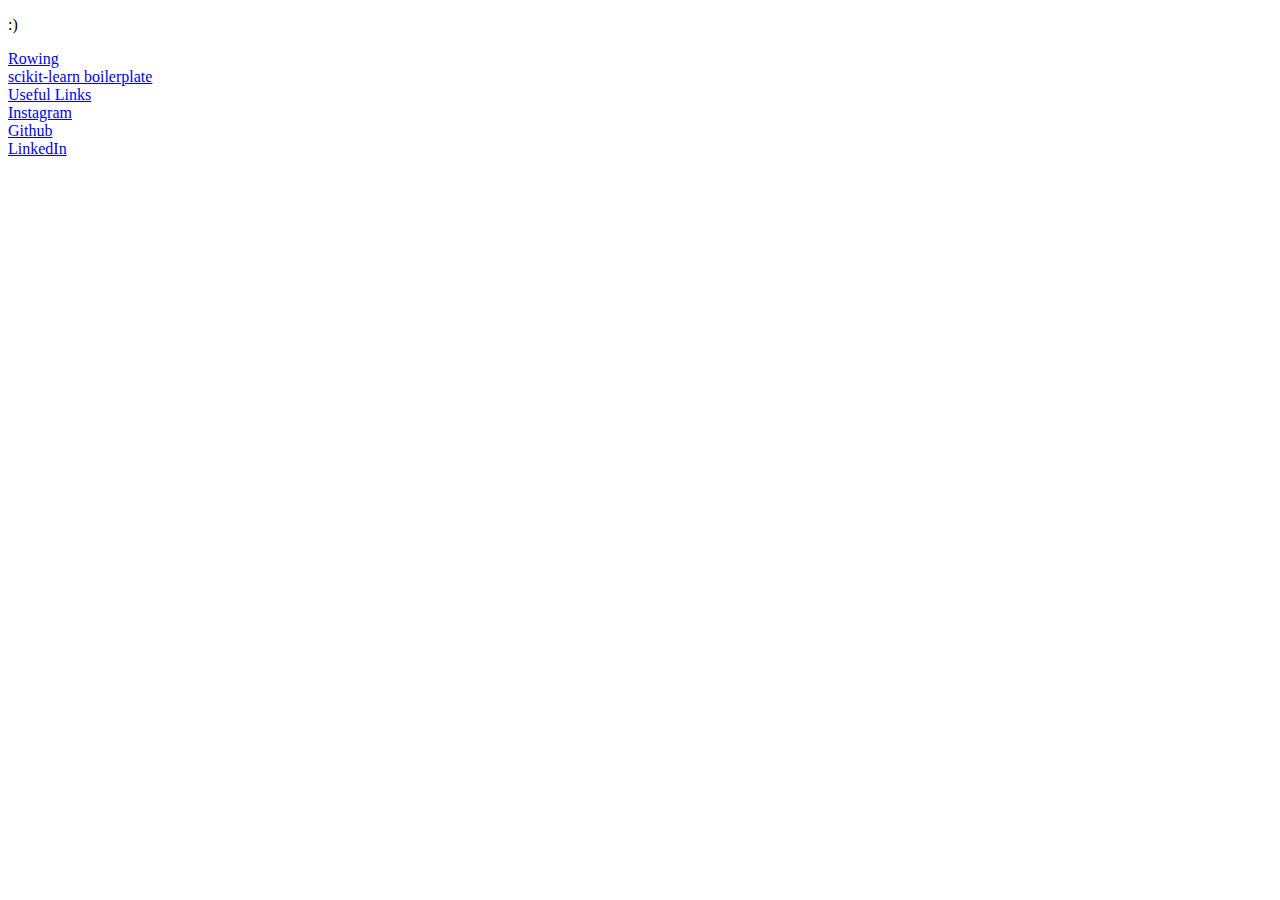
==== commit d2bee5aa: "removed nonsense" ====
--- a/index.html
+++ b/index.html
@@ -1,102 +1,23 @@
-<!DOCTYPE HTML>
-<!--
-	Story by HTML5 UP
-	html5up.net | @ajlkn
-	Free for personal and commercial use under the CCA 3.0 license (html5up.net/license)
--->
-<html>
-	<head>
-		<title>Maris Serzans</title>
-		<meta charset="utf-8" />
-		<meta name="viewport" content="width=device-width, initial-scale=1" />
-		<link rel="stylesheet" href="assets/css/main.css" />
-	</head>
-	<body>
-
-		<!-- Wrapper -->
-			<div id="wrapper" class="divided">
-
-				<!-- One -->
-					<section class="banner style1 orient-left content-align-left image-position-right fullscreen onload-image-fade-in onload-content-fade-right">
-						<div class="content">
-							<h1>Hello</h1>
-							<p class="major">I'm Maris</p>
-<!-- 							<ul class="actions vertical">
-								<li><a href="#first" class="button big wide smooth-scroll-middle">Get Started</a></li>
-							</ul> -->
-						</div>
-						<div class="image">
-							<img src="images/banner.jpg" alt="" />
-						</div>
-					</section>
-
-
-
-
-				<!-- Six -->
-					<section class="wrapper style1 align-center">
-						<div class="inner">
-							<h2>Ipsum sed consequat</h2>
-							<p>Lorem ipsum dolor sit amet, consectetur adipiscing elit. Morbi id ante sed ex pharetra lacinia sit amet vel massa. Donec facilisis laoreet nulla eu bibendum. Donec ut ex risus. Fusce lorem lectus, pharetra pretium massa et, hendrerit vestibulum odio lorem ipsum.</p>
-							<div class="items style1 medium onscroll-fade-in">
-								<section>
-									<span class="icon style2 major fa-diamond"></span>
-									<h3>Lorem</h3>
-									<p>Lorem ipsum dolor sit amet, consectetur adipiscing elit. Morbi dui turpis, cursus eget orci amet aliquam congue semper. Etiam eget ultrices risus nec tempor elit.</p>
-								</section>
-								<section>
-									<span class="icon style2 major fa-save"></span>
-									<h3>Ipsum</h3>
-									<p>Lorem ipsum dolor sit amet, consectetur adipiscing elit. Morbi dui turpis, cursus eget orci amet aliquam congue semper. Etiam eget ultrices risus nec tempor elit.</p>
-								</section>
-								<section>
-									<span class="icon style2 major fa-bar-chart"></span>
-									<h3>Dolor</h3>
-									<p>Lorem ipsum dolor sit amet, consectetur adipiscing elit. Morbi dui turpis, cursus eget orci amet aliquam congue semper. Etiam eget ultrices risus nec tempor elit.</p>
-								</section>
-								<section>
-									<span class="icon style2 major fa-wifi"></span>
-									<h3>Amet</h3>
-									<p>Lorem ipsum dolor sit amet, consectetur adipiscing elit. Morbi dui turpis, cursus eget orci amet aliquam congue semper. Etiam eget ultrices risus nec tempor elit.</p>
-								</section>
-								<section>
-									<span class="icon style2 major fa-cog"></span>
-									<h3>Magna</h3>
-									<p>Lorem ipsum dolor sit amet, consectetur adipiscing elit. Morbi dui turpis, cursus eget orci amet aliquam congue semper. Etiam eget ultrices risus nec tempor elit.</p>
-								</section>
-								<section>
-									<span class="icon style2 major fa-paper-plane"></span>
-									<h3>Tempus</h3>
-									<p>Lorem ipsum dolor sit amet, consectetur adipiscing elit. Morbi dui turpis, cursus eget orci amet aliquam congue semper. Etiam eget ultrices risus nec tempor elit.</p>
-								</section>
-							</div>
-						</div>
-					</section>
-
-
-				<!-- Footer -->
-					<footer class="wrapper style1 align-center">
-						<div class="inner">
-							<ul class="icons">
-								<!-- <li><a href="#" class="icon style2 fa-twitter"><span class="label">Twitter</span></a></li> -->
-								<!-- <li><a href="#" class="icon style2 fa-facebook"><span class="label">Facebook</span></a></li> -->
-								<li><a href="https://github.com/serzans" class="icon style2 fa-github"><span class="label">Github</span></a></li>
-								<li><a href="https://uk.linkedin.com/in/maris-serzans-b91977108" class="icon style2 fa-linkedin"><span class="label">LinkedIn</span></a></li>
-<!-- 								<li><a href="#" class="icon style2 fa-envelope"><span class="label">Email</span></a></li> -->
-							</ul>
-							<!-- <p>&copy; Untitled. Design: <a href="https://html5up.net">HTML5 UP</a>.</p> -->
-						</div>
-					</footer>
-
-			</div>
-
-		<!-- Scripts -->
-			<script src="assets/js/jquery.min.js"></script>
-			<script src="assets/js/jquery.scrollex.min.js"></script>
-			<script src="assets/js/jquery.scrolly.min.js"></script>
-			<script src="assets/js/skel.min.js"></script>
-			<script src="assets/js/util.js"></script>
-			<script src="assets/js/main.js"></script>
-
-	</body>
-</html>+<!DOCTYPE html>
+<html>
+<body>
+
+<p>:)</p>
+
+<a href="rowing.html">Rowing</a>
+<br>
+<a href="scikit-learn-boilerplate.html">scikit-learn boilerplate</a>
+<br>
+<a href="useful-links.html">Useful Links</a>
+<br>
+<a href="https://instagram.com/mserzans">Instagram</a>
+<br>
+<a href="https://github.com/serzans">Github</a>
+<br>
+<a href="linkedin.com/">LinkedIn</a>
+
+
+<!--add background image-->
+
+</body>
+</html>
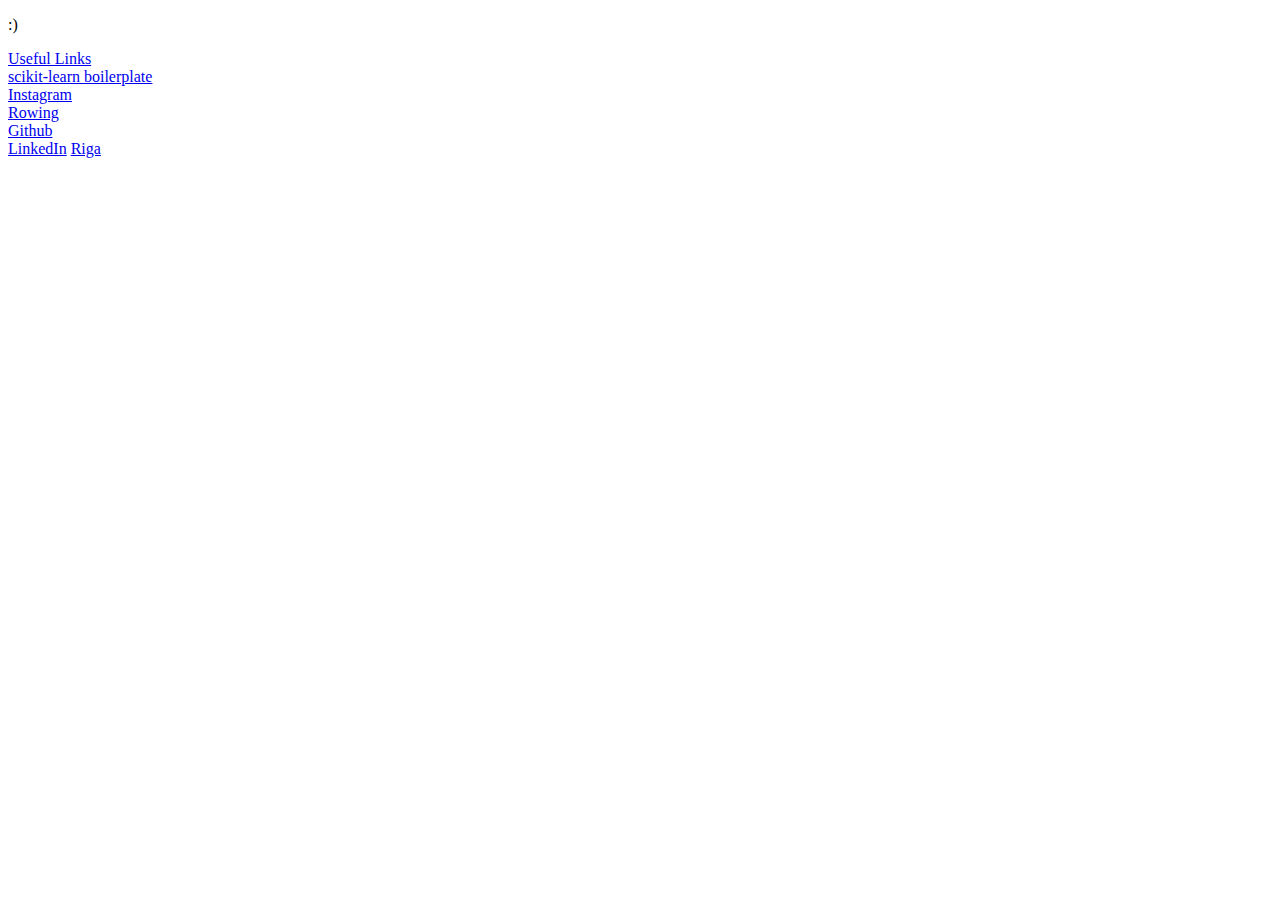
==== commit 350d9016: "Added exercises and Riga list" ====
--- a/index.html
+++ b/index.html
@@ -1,23 +1,33 @@
 <!DOCTYPE html>
+<head>
+
+<!-- TODO finish font -->
+<style>
+    /* preferably, of course, this is a <link> instead */
+    @font-face {
+      font-family: Futura LT;
+    }
+    span {
+      font-family: Futura LT;
+    }
+  </style>
+</head>
 <html>
+
 <body>
 
 <p>:)</p>
 
-<a href="rowing.html">Rowing</a>
-<br>
-<a href="scikit-learn-boilerplate.html">scikit-learn boilerplate</a>
-<br>
-<a href="useful-links.html">Useful Links</a>
-<br>
-<a href="https://instagram.com/mserzans">Instagram</a>
-<br>
-<a href="https://github.com/serzans">Github</a>
-<br>
-<a href="linkedin.com/">LinkedIn</a>
+<a href="useful-links.html">Useful Links</a><br>
+<a href="scikit-learn-boilerplate.html">scikit-learn boilerplate</a><br>
+<a href="https://instagram.com/mserzans">Instagram</a><br>
+<a href="rowing.html">Rowing</a><br>
+<a href="https://github.com/serzans">Github</a><br>
+<a href="https://linkedin.com/">LinkedIn</a>
+<a href="riga.html">Riga</a>
 
 
-<!--add background image-->
+<!-- TODO add background image - procedural -->
 
 </body>
 </html>
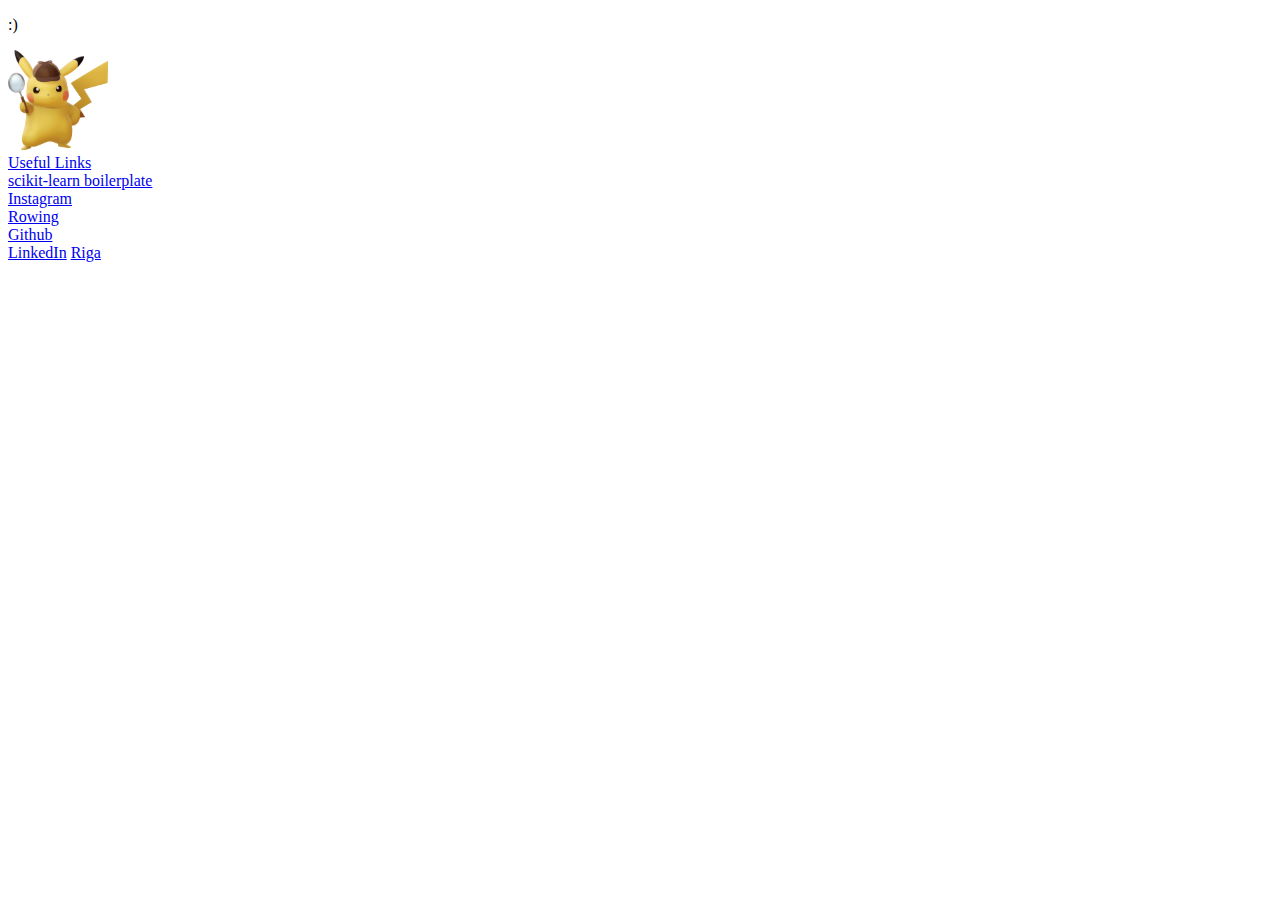
==== commit fd1b0c87: "Added image" ====
--- a/index.html
+++ b/index.html
@@ -18,6 +18,9 @@
 
 <p>:)</p>
 
+<img src="pika.png" height="100" width="100"/>
+<br>
+
 <a href="useful-links.html">Useful Links</a><br>
 <a href="scikit-learn-boilerplate.html">scikit-learn boilerplate</a><br>
 <a href="https://instagram.com/mserzans">Instagram</a><br>
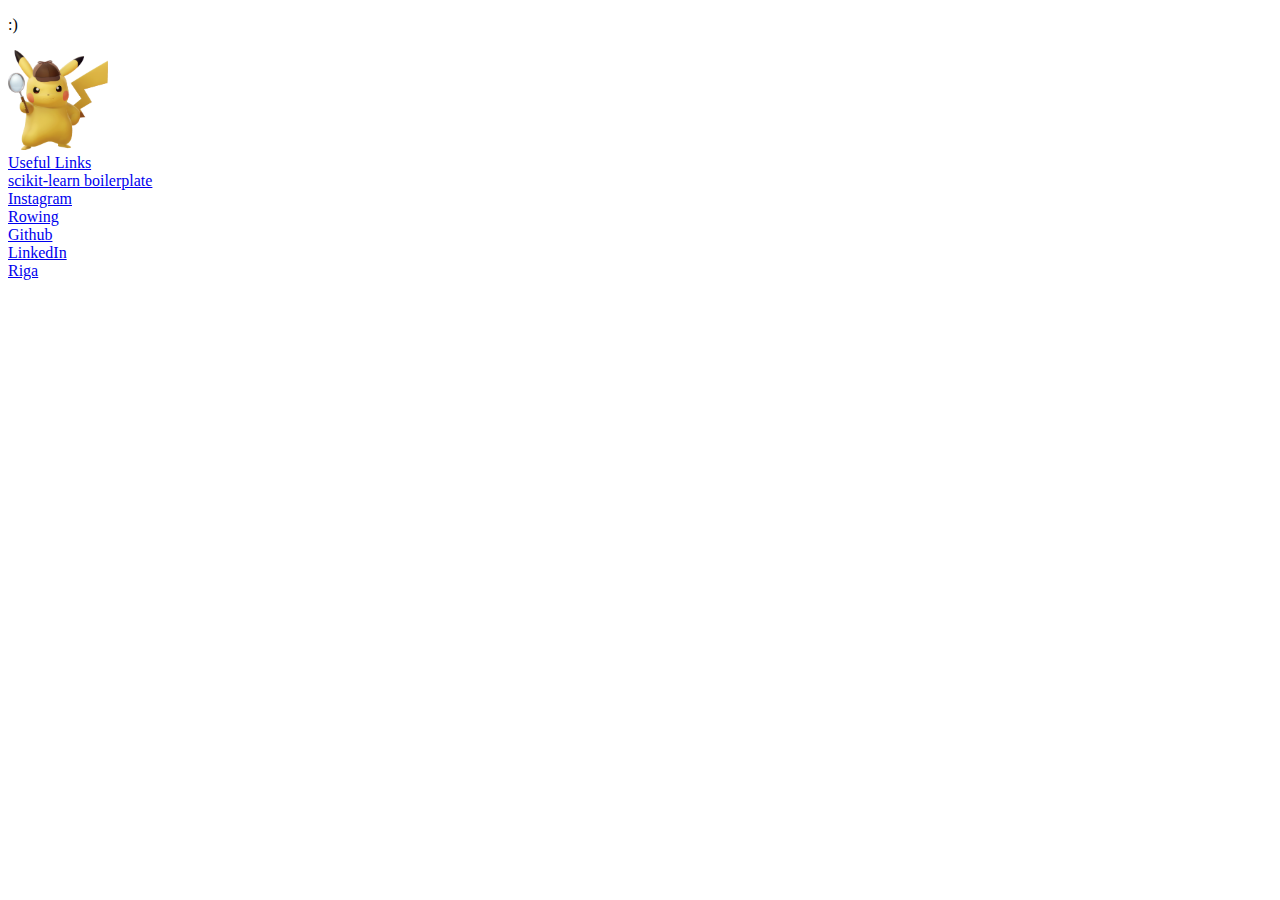
==== commit 81727947: "formatted lists" ====
--- a/index.html
+++ b/index.html
@@ -26,10 +26,10 @@
 <a href="https://instagram.com/mserzans">Instagram</a><br>
 <a href="rowing.html">Rowing</a><br>
 <a href="https://github.com/serzans">Github</a><br>
-<a href="https://linkedin.com/">LinkedIn</a>
+<a href="https://linkedin.com/">LinkedIn</a><br>
 <a href="riga.html">Riga</a>
 
-
+<!-- TODO add list of software-->
 <!-- TODO add background image - procedural -->
 
 </body>
